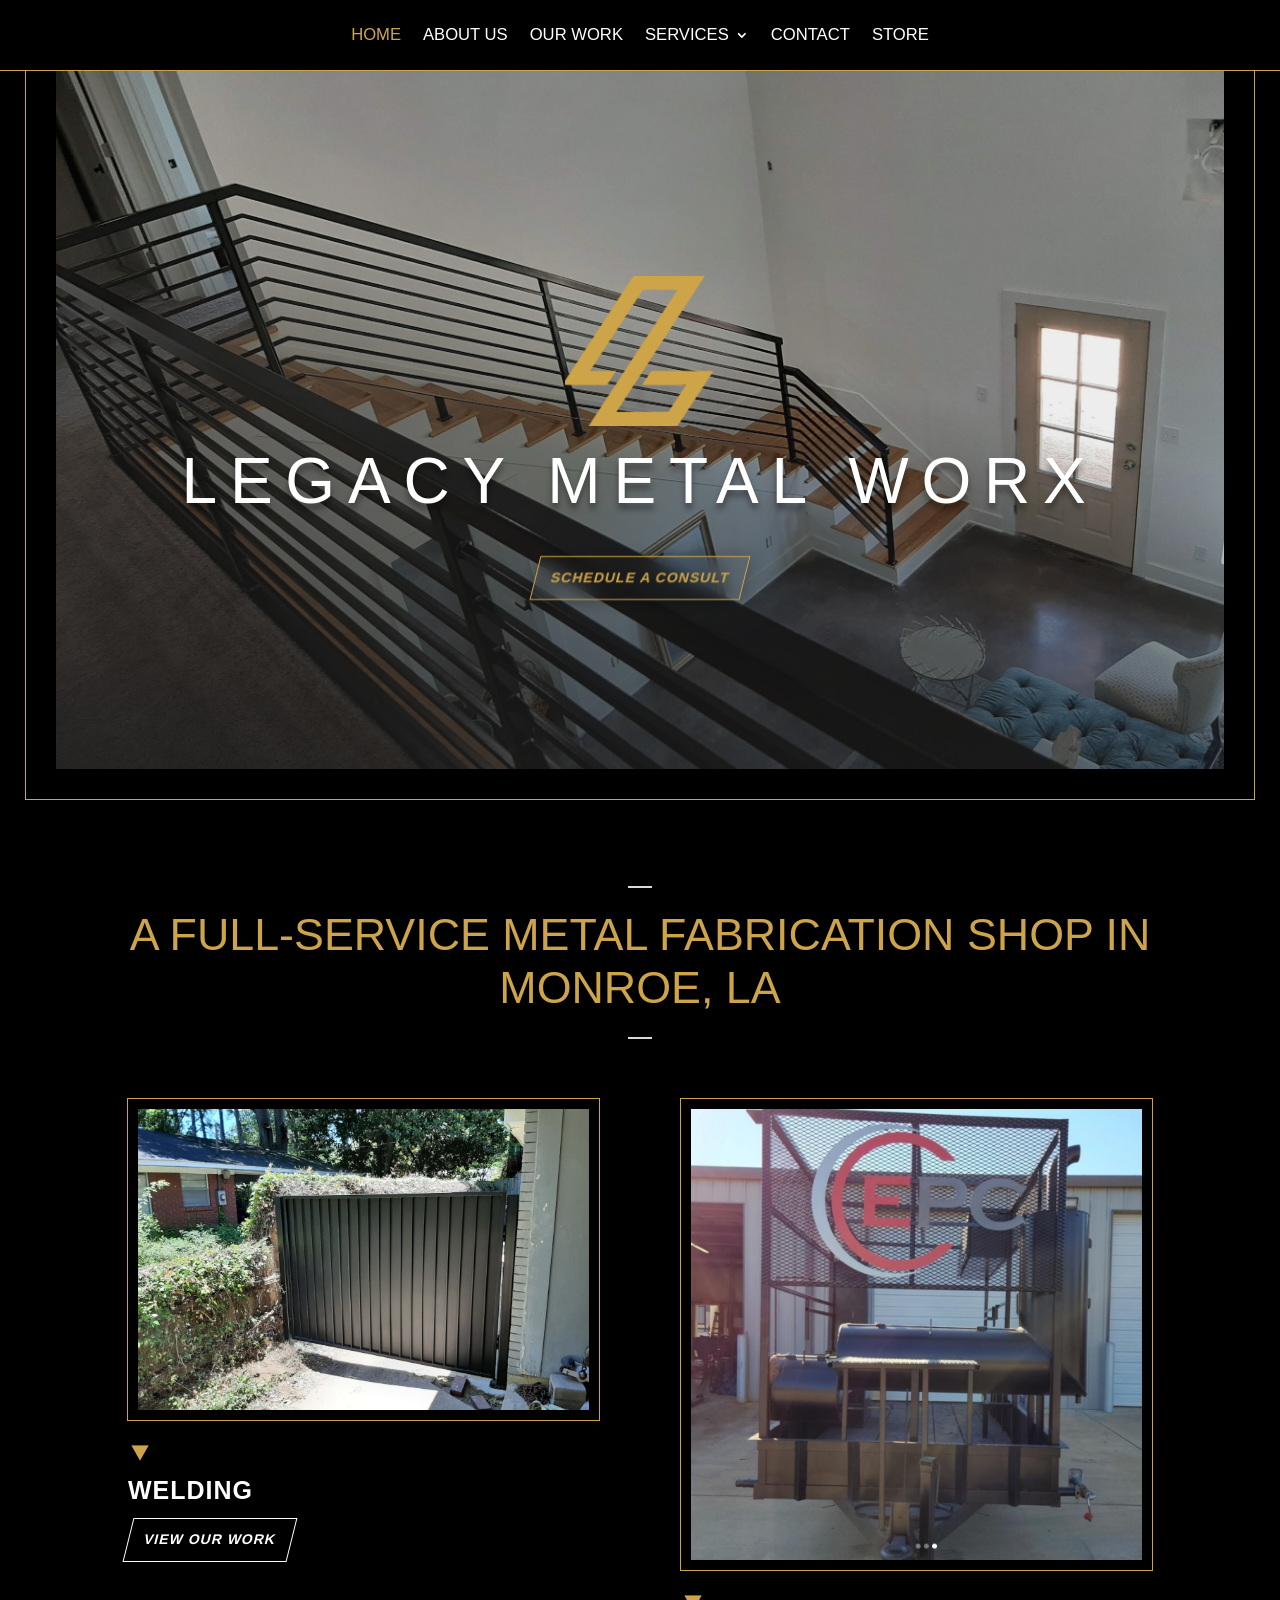
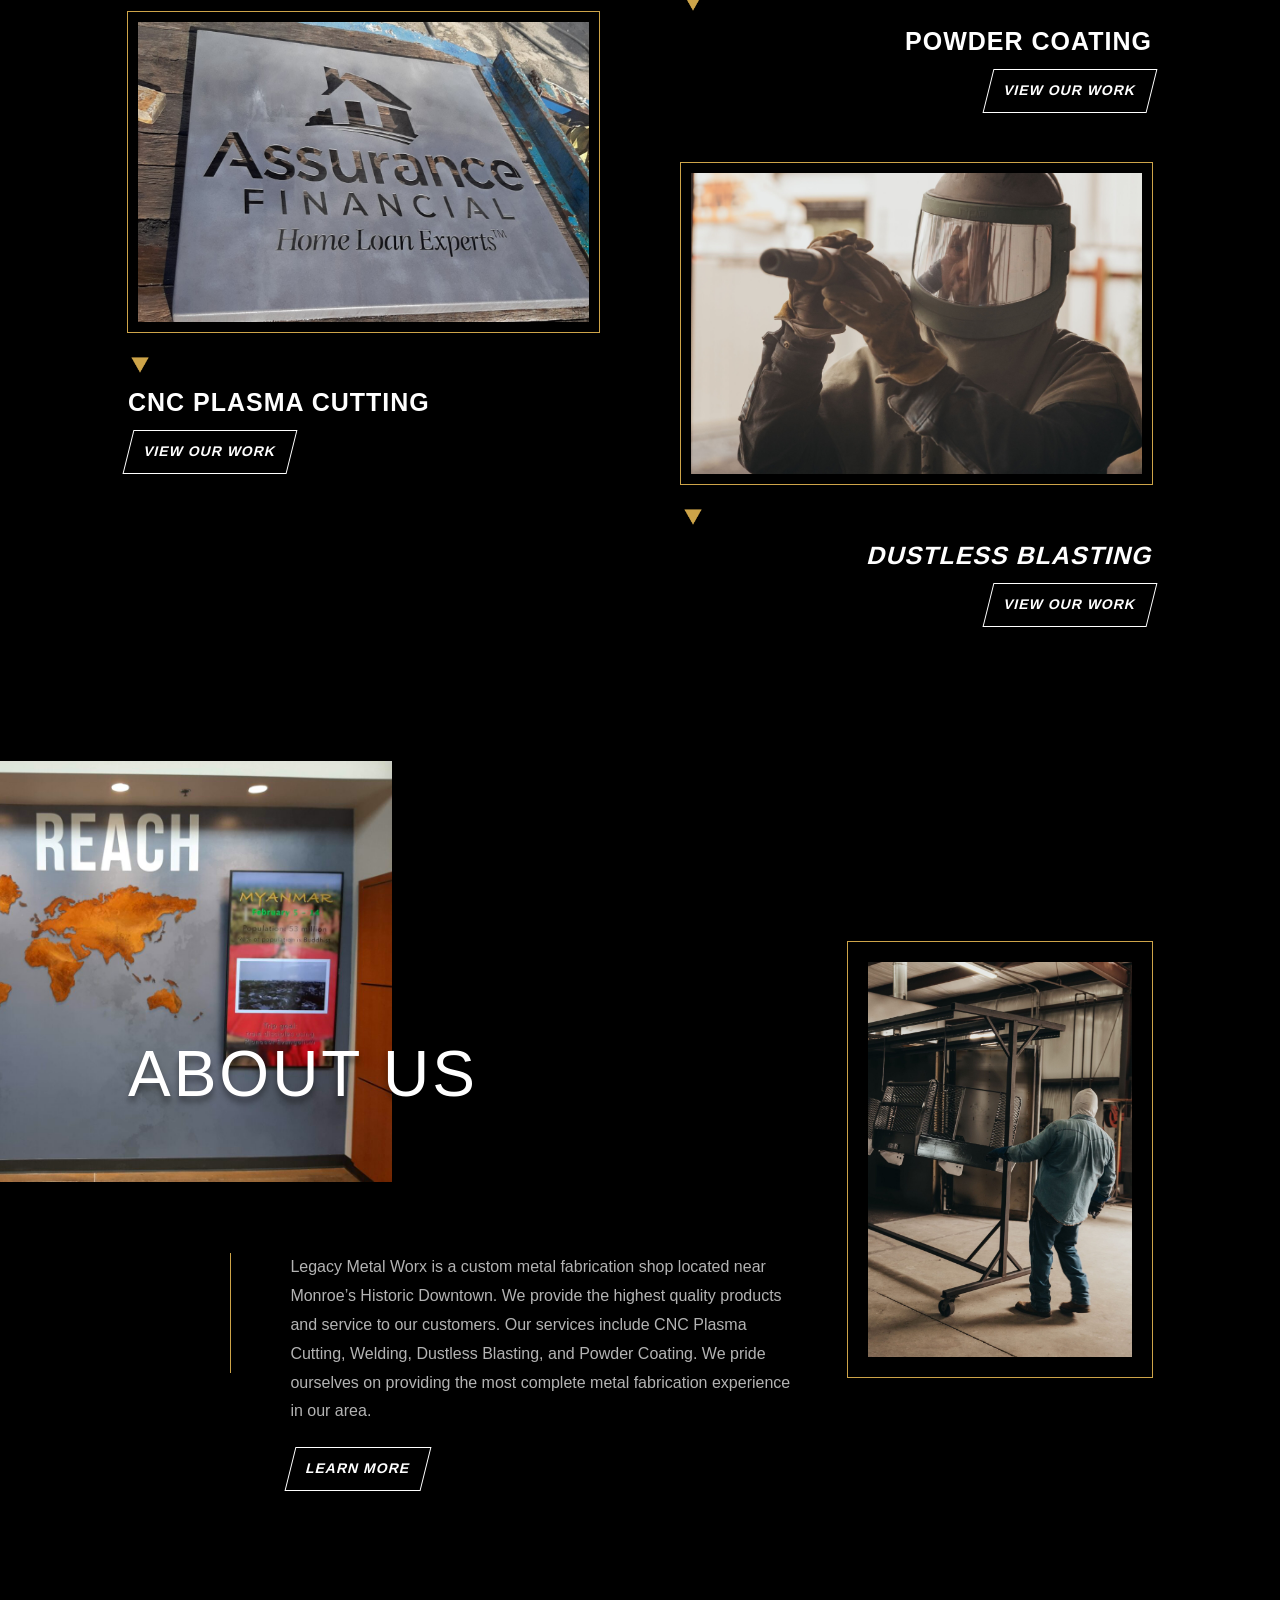
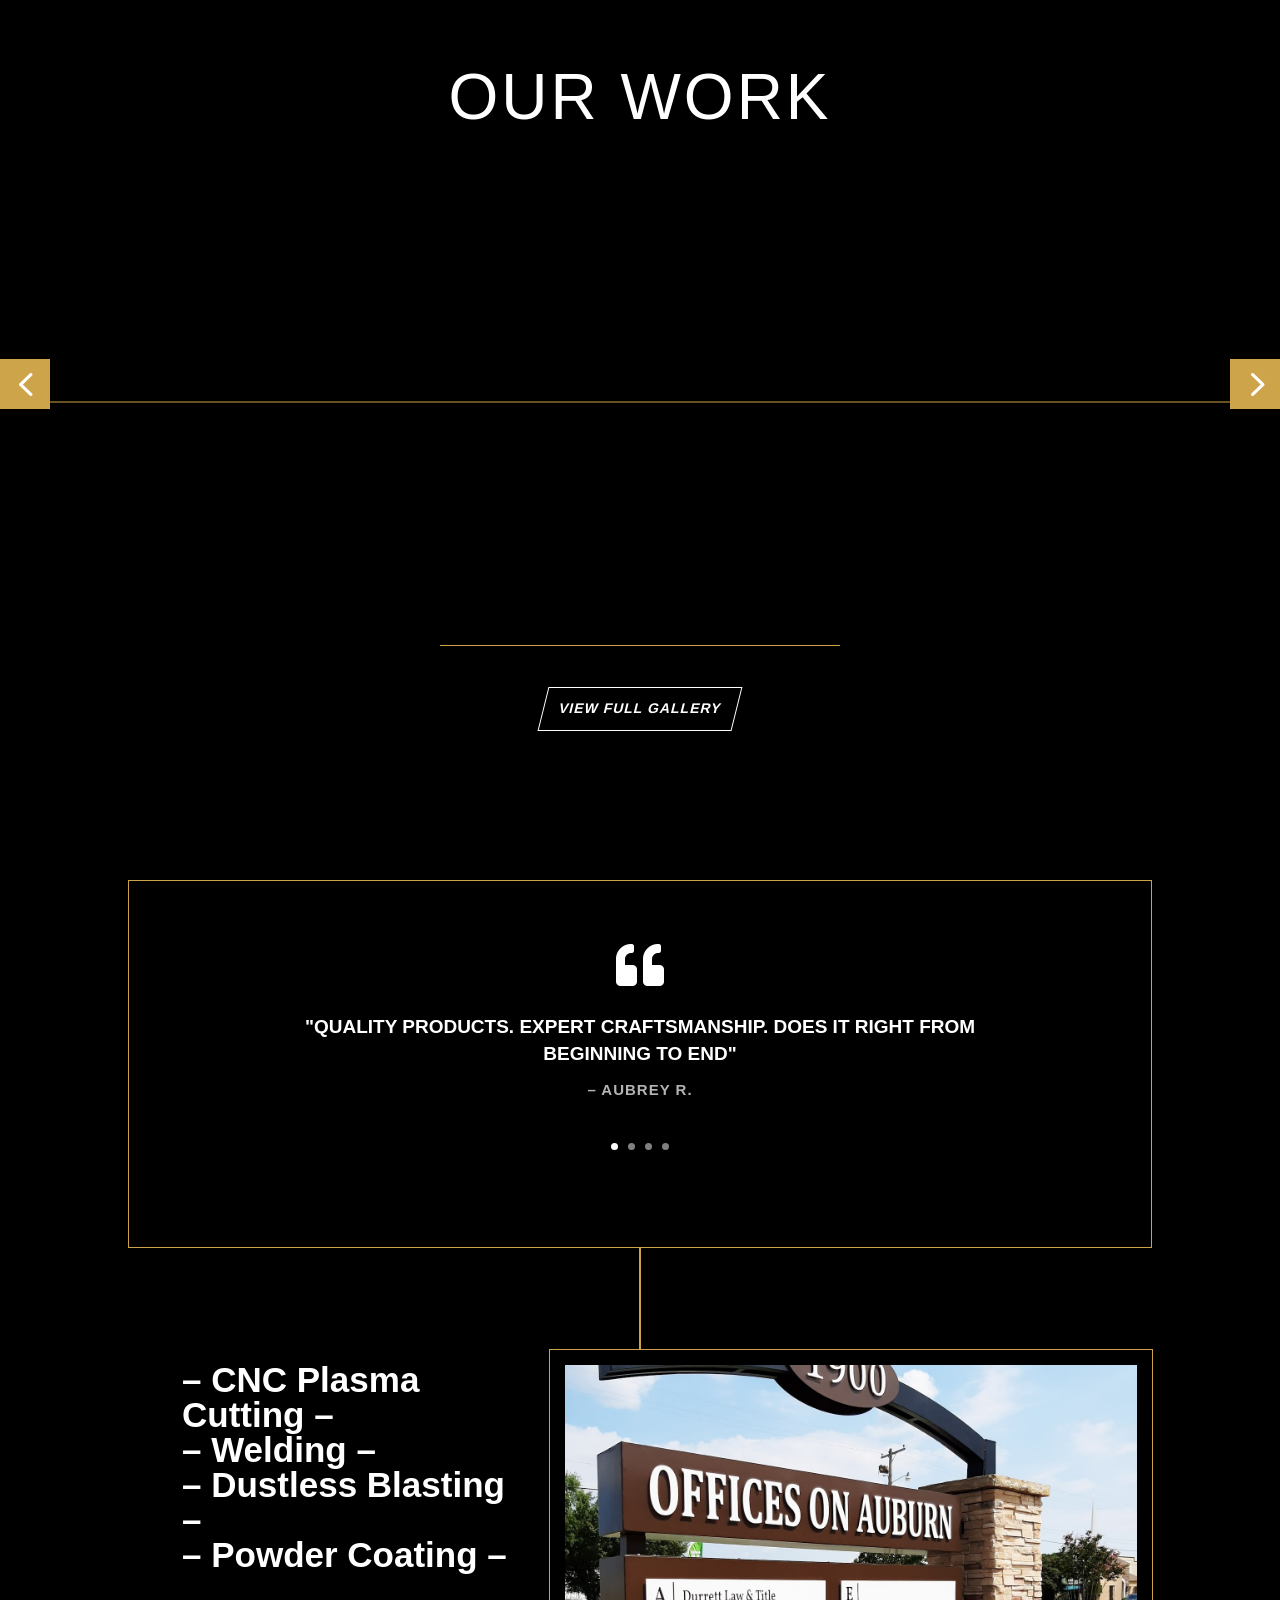
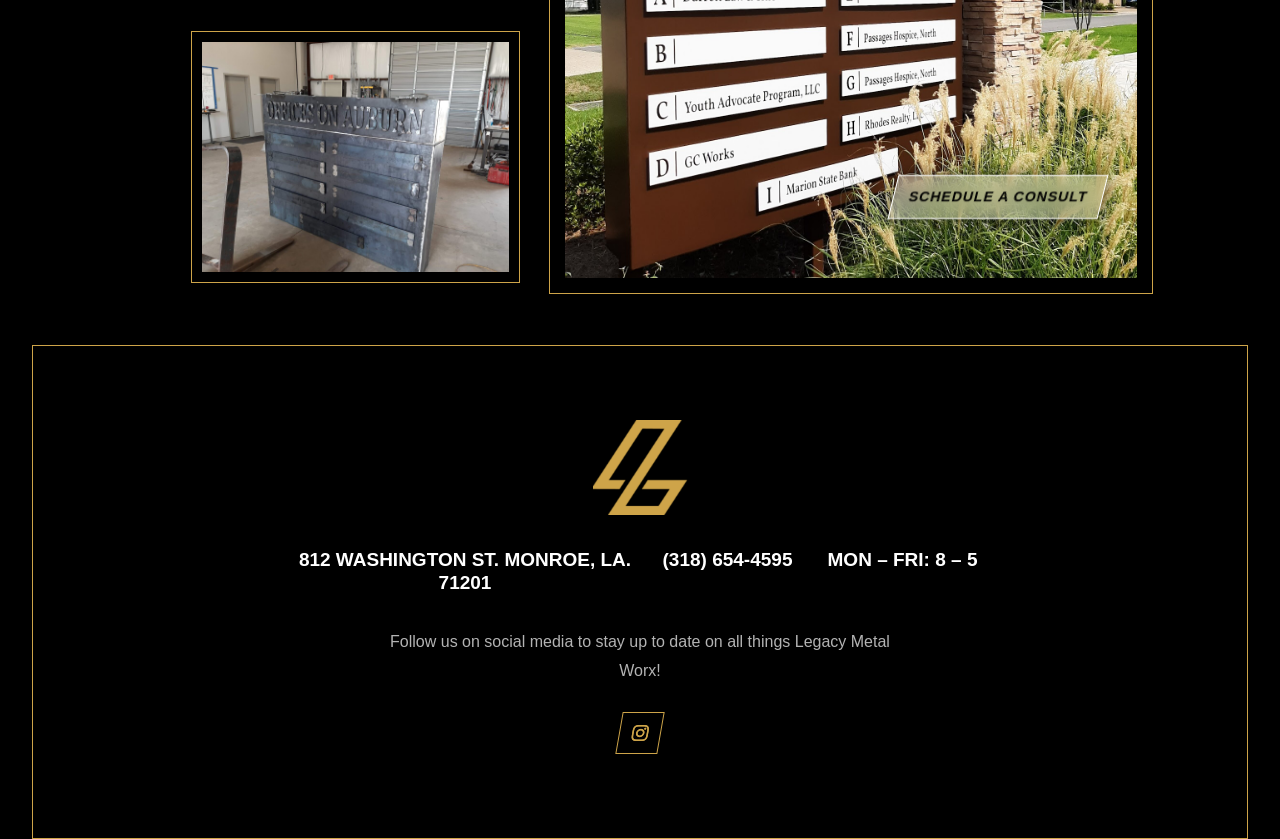
==== index.html @ d4b80b31 "Static mirror via httrack" ====
<!DOCTYPE html>
<html lang="en-US">

<!-- Mirrored from legacymetalworx.com/ by HTTrack Website Copier/3.x [XR&CO'2014], Tue, 07 Jul 2026 22:45:02 GMT -->
<!-- Added by HTTrack --><meta http-equiv="content-type" content="text/html;charset=UTF-8" /><!-- /Added by HTTrack -->
<head>
	<meta charset="UTF-8" />
<meta http-equiv="X-UA-Compatible" content="IE=edge">
	<link rel="pingback" href="xmlrpc.html" />

	<script type="text/javascript">
		document.documentElement.className = 'js';
	</script>
	
	<title>Legacy Metal Worx |</title>
<link rel="preconnect" href="https://fonts.gstatic.com/" crossorigin /><style id="et-divi-open-sans-inline-css">/* Original: https://fonts.googleapis.com/css?family=Open+Sans:300italic,400italic,600italic,700italic,800italic,400,300,600,700,800&#038;subset=latin,latin-ext&#038;display=swap *//* User Agent: Mozilla/5.0 (Unknown; Linux x86_64) AppleWebKit/538.1 (KHTML, like Gecko) Safari/538.1 Daum/4.1 */@font-face {font-family: 'Open Sans';font-style: italic;font-weight: 300;font-stretch: normal;font-display: swap;src: url(../fonts.gstatic.com/s/opensans/v44/memQYaGs126MiZpBA-UFUIcVXSCEkx2cmqvXlWq8tWZ0Pw86hd0Rk5hkWV4exQ.ttf) format('truetype');}@font-face {font-family: 'Open Sans';font-style: italic;font-weight: 400;font-stretch: normal;font-display: swap;src: url(https://fonts.gstatic.com/s/opensans/v44/memQYaGs126MiZpBA-UFUIcVXSCEkx2cmqvXlWq8tWZ0Pw86hd0Rk8ZkWV4exQ.ttf) format('truetype');}@font-face {font-family: 'Open Sans';font-style: italic;font-weight: 600;font-stretch: normal;font-display: swap;src: url(https://fonts.gstatic.com/s/opensans/v44/memQYaGs126MiZpBA-UFUIcVXSCEkx2cmqvXlWq8tWZ0Pw86hd0RkxhjWV4exQ.ttf) format('truetype');}@font-face {font-family: 'Open Sans';font-style: italic;font-weight: 700;font-stretch: normal;font-display: swap;src: url(https://fonts.gstatic.com/s/opensans/v44/memQYaGs126MiZpBA-UFUIcVXSCEkx2cmqvXlWq8tWZ0Pw86hd0RkyFjWV4exQ.ttf) format('truetype');}@font-face {font-family: 'Open Sans';font-style: italic;font-weight: 800;font-stretch: normal;font-display: swap;src: url(https://fonts.gstatic.com/s/opensans/v44/memQYaGs126MiZpBA-UFUIcVXSCEkx2cmqvXlWq8tWZ0Pw86hd0Rk0ZjWV4exQ.ttf) format('truetype');}@font-face {font-family: 'Open Sans';font-style: normal;font-weight: 300;font-stretch: normal;font-display: swap;src: url(https://fonts.gstatic.com/s/opensans/v44/memSYaGs126MiZpBA-UvWbX2vVnXBbObj2OVZyOOSr4dVJWUgsiH0B4uaVc.ttf) format('truetype');}@font-face {font-family: 'Open Sans';font-style: normal;font-weight: 400;font-stretch: normal;font-display: swap;src: url(https://fonts.gstatic.com/s/opensans/v44/memSYaGs126MiZpBA-UvWbX2vVnXBbObj2OVZyOOSr4dVJWUgsjZ0B4uaVc.ttf) format('truetype');}@font-face {font-family: 'Open Sans';font-style: normal;font-weight: 600;font-stretch: normal;font-display: swap;src: url(https://fonts.gstatic.com/s/opensans/v44/memSYaGs126MiZpBA-UvWbX2vVnXBbObj2OVZyOOSr4dVJWUgsgH1x4uaVc.ttf) format('truetype');}@font-face {font-family: 'Open Sans';font-style: normal;font-weight: 700;font-stretch: normal;font-display: swap;src: url(https://fonts.gstatic.com/s/opensans/v44/memSYaGs126MiZpBA-UvWbX2vVnXBbObj2OVZyOOSr4dVJWUgsg-1x4uaVc.ttf) format('truetype');}@font-face {font-family: 'Open Sans';font-style: normal;font-weight: 800;font-stretch: normal;font-display: swap;src: url(https://fonts.gstatic.com/s/opensans/v44/memSYaGs126MiZpBA-UvWbX2vVnXBbObj2OVZyOOSr4dVJWUgshZ1x4uaVc.ttf) format('truetype');}/* User Agent: Mozilla/5.0 (Windows NT 6.1; WOW64; rv:27.0) Gecko/20100101 Firefox/27.0 */@font-face {font-family: 'Open Sans';font-style: italic;font-weight: 300;font-stretch: normal;font-display: swap;src: url(https://fonts.gstatic.com/s/opensans/v44/memQYaGs126MiZpBA-UFUIcVXSCEkx2cmqvXlWq8tWZ0Pw86hd0Rk5hkWV4exg.woff) format('woff');}@font-face {font-family: 'Open Sans';font-style: italic;font-weight: 400;font-stretch: normal;font-display: swap;src: url(https://fonts.gstatic.com/s/opensans/v44/memQYaGs126MiZpBA-UFUIcVXSCEkx2cmqvXlWq8tWZ0Pw86hd0Rk8ZkWV4exg.woff) format('woff');}@font-face {font-family: 'Open Sans';font-style: italic;font-weight: 600;font-stretch: normal;font-display: swap;src: url(https://fonts.gstatic.com/s/opensans/v44/memQYaGs126MiZpBA-UFUIcVXSCEkx2cmqvXlWq8tWZ0Pw86hd0RkxhjWV4exg.woff) format('woff');}@font-face {font-family: 'Open Sans';font-style: italic;font-weight: 700;font-stretch: normal;font-display: swap;src: url(https://fonts.gstatic.com/s/opensans/v44/memQYaGs126MiZpBA-UFUIcVXSCEkx2cmqvXlWq8tWZ0Pw86hd0RkyFjWV4exg.woff) format('woff');}@font-face {font-family: 'Open Sans';font-style: italic;font-weight: 800;font-stretch: normal;font-display: swap;src: url(https://fonts.gstatic.com/s/opensans/v44/memQYaGs126MiZpBA-UFUIcVXSCEkx2cmqvXlWq8tWZ0Pw86hd0Rk0ZjWV4exg.woff) format('woff');}@font-face {font-family: 'Open Sans';font-style: normal;font-weight: 300;font-stretch: normal;font-display: swap;src: url(https://fonts.gstatic.com/s/opensans/v44/memSYaGs126MiZpBA-UvWbX2vVnXBbObj2OVZyOOSr4dVJWUgsiH0B4uaVQ.woff) format('woff');}@font-face {font-family: 'Open Sans';font-style: normal;font-weight: 400;font-stretch: normal;font-display: swap;src: url(https://fonts.gstatic.com/s/opensans/v44/memSYaGs126MiZpBA-UvWbX2vVnXBbObj2OVZyOOSr4dVJWUgsjZ0B4uaVQ.woff) format('woff');}@font-face {font-family: 'Open Sans';font-style: normal;font-weight: 600;font-stretch: normal;font-display: swap;src: url(https://fonts.gstatic.com/s/opensans/v44/memSYaGs126MiZpBA-UvWbX2vVnXBbObj2OVZyOOSr4dVJWUgsgH1x4uaVQ.woff) format('woff');}@font-face {font-family: 'Open Sans';font-style: normal;font-weight: 700;font-stretch: normal;font-display: swap;src: url(https://fonts.gstatic.com/s/opensans/v44/memSYaGs126MiZpBA-UvWbX2vVnXBbObj2OVZyOOSr4dVJWUgsg-1x4uaVQ.woff) format('woff');}@font-face {font-family: 'Open Sans';font-style: normal;font-weight: 800;font-stretch: normal;font-display: swap;src: url(https://fonts.gstatic.com/s/opensans/v44/memSYaGs126MiZpBA-UvWbX2vVnXBbObj2OVZyOOSr4dVJWUgshZ1x4uaVQ.woff) format('woff');}/* User Agent: Mozilla/5.0 (Windows NT 6.3; rv:39.0) Gecko/20100101 Firefox/39.0 */@font-face {font-family: 'Open Sans';font-style: italic;font-weight: 300;font-stretch: normal;font-display: swap;src: url(https://fonts.gstatic.com/s/opensans/v44/memQYaGs126MiZpBA-UFUIcVXSCEkx2cmqvXlWq8tWZ0Pw86hd0Rk5hkWV4ewA.woff2) format('woff2');}@font-face {font-family: 'Open Sans';font-style: italic;font-weight: 400;font-stretch: normal;font-display: swap;src: url(https://fonts.gstatic.com/s/opensans/v44/memQYaGs126MiZpBA-UFUIcVXSCEkx2cmqvXlWq8tWZ0Pw86hd0Rk8ZkWV4ewA.woff2) format('woff2');}@font-face {font-family: 'Open Sans';font-style: italic;font-weight: 600;font-stretch: normal;font-display: swap;src: url(https://fonts.gstatic.com/s/opensans/v44/memQYaGs126MiZpBA-UFUIcVXSCEkx2cmqvXlWq8tWZ0Pw86hd0RkxhjWV4ewA.woff2) format('woff2');}@font-face {font-family: 'Open Sans';font-style: italic;font-weight: 700;font-stretch: normal;font-display: swap;src: url(https://fonts.gstatic.com/s/opensans/v44/memQYaGs126MiZpBA-UFUIcVXSCEkx2cmqvXlWq8tWZ0Pw86hd0RkyFjWV4ewA.woff2) format('woff2');}@font-face {font-family: 'Open Sans';font-style: italic;font-weight: 800;font-stretch: normal;font-display: swap;src: url(https://fonts.gstatic.com/s/opensans/v44/memQYaGs126MiZpBA-UFUIcVXSCEkx2cmqvXlWq8tWZ0Pw86hd0Rk0ZjWV4ewA.woff2) format('woff2');}@font-face {font-family: 'Open Sans';font-style: normal;font-weight: 300;font-stretch: normal;font-display: swap;src: url(https://fonts.gstatic.com/s/opensans/v44/memSYaGs126MiZpBA-UvWbX2vVnXBbObj2OVZyOOSr4dVJWUgsiH0B4uaVI.woff2) format('woff2');}@font-face {font-family: 'Open Sans';font-style: normal;font-weight: 400;font-stretch: normal;font-display: swap;src: url(https://fonts.gstatic.com/s/opensans/v44/memSYaGs126MiZpBA-UvWbX2vVnXBbObj2OVZyOOSr4dVJWUgsjZ0B4uaVI.woff2) format('woff2');}@font-face {font-family: 'Open Sans';font-style: normal;font-weight: 600;font-stretch: normal;font-display: swap;src: url(https://fonts.gstatic.com/s/opensans/v44/memSYaGs126MiZpBA-UvWbX2vVnXBbObj2OVZyOOSr4dVJWUgsgH1x4uaVI.woff2) format('woff2');}@font-face {font-family: 'Open Sans';font-style: normal;font-weight: 700;font-stretch: normal;font-display: swap;src: url(https://fonts.gstatic.com/s/opensans/v44/memSYaGs126MiZpBA-UvWbX2vVnXBbObj2OVZyOOSr4dVJWUgsg-1x4uaVI.woff2) format('woff2');}@font-face {font-family: 'Open Sans';font-style: normal;font-weight: 800;font-stretch: normal;font-display: swap;src: url(https://fonts.gstatic.com/s/opensans/v44/memSYaGs126MiZpBA-UvWbX2vVnXBbObj2OVZyOOSr4dVJWUgshZ1x4uaVI.woff2) format('woff2');}</style><style id="et-builder-googlefonts-cached-inline">/* Original: https://fonts.googleapis.com/css?family=Jost:100,200,300,regular,500,600,700,800,900,100italic,200italic,300italic,italic,500italic,600italic,700italic,800italic,900italic|Cabin:regular,500,600,700,italic,500italic,600italic,700italic|Poppins:100,100italic,200,200italic,300,300italic,regular,italic,500,500italic,600,600italic,700,700italic,800,800italic,900,900italic|Inter:100,200,300,regular,500,600,700,800,900&#038;subset=latin,latin-ext&#038;display=swap *//* User Agent: Mozilla/5.0 (Unknown; Linux x86_64) AppleWebKit/538.1 (KHTML, like Gecko) Safari/538.1 Daum/4.1 */@font-face {font-family: 'Cabin';font-style: italic;font-weight: 400;font-stretch: normal;font-display: swap;src: url(../fonts.gstatic.com/s/cabin/v35/u-4V0qWljRw-Pd815fNqc8T_wAFcX-c37MPiNYlWniJ2hJXHx_KVy0bq.ttf) format('truetype');}@font-face {font-family: 'Cabin';font-style: italic;font-weight: 500;font-stretch: normal;font-display: swap;src: url(https://fonts.gstatic.com/s/cabin/v35/u-4V0qWljRw-Pd815fNqc8T_wAFcX-c37MPiNYlWniJ2hJXH9fKVy0bq.ttf) format('truetype');}@font-face {font-family: 'Cabin';font-style: italic;font-weight: 600;font-stretch: normal;font-display: swap;src: url(https://fonts.gstatic.com/s/cabin/v35/u-4V0qWljRw-Pd815fNqc8T_wAFcX-c37MPiNYlWniJ2hJXHGfWVy0bq.ttf) format('truetype');}@font-face {font-family: 'Cabin';font-style: italic;font-weight: 700;font-stretch: normal;font-display: swap;src: url(https://fonts.gstatic.com/s/cabin/v35/u-4V0qWljRw-Pd815fNqc8T_wAFcX-c37MPiNYlWniJ2hJXHIPWVy0bq.ttf) format('truetype');}@font-face {font-family: 'Cabin';font-style: normal;font-weight: 400;font-stretch: normal;font-display: swap;src: url(https://fonts.gstatic.com/s/cabin/v35/u-4X0qWljRw-PfU81xCKCpdpbgZJl6XFpfEd7eA9BIxxkV2EH7ilwg.ttf) format('truetype');}@font-face {font-family: 'Cabin';font-style: normal;font-weight: 500;font-stretch: normal;font-display: swap;src: url(https://fonts.gstatic.com/s/cabin/v35/u-4X0qWljRw-PfU81xCKCpdpbgZJl6XFpfEd7eA9BIxxkW-EH7ilwg.ttf) format('truetype');}@font-face {font-family: 'Cabin';font-style: normal;font-weight: 600;font-stretch: normal;font-display: swap;src: url(https://fonts.gstatic.com/s/cabin/v35/u-4X0qWljRw-PfU81xCKCpdpbgZJl6XFpfEd7eA9BIxxkYODH7ilwg.ttf) format('truetype');}@font-face {font-family: 'Cabin';font-style: normal;font-weight: 700;font-stretch: normal;font-display: swap;src: url(https://fonts.gstatic.com/s/cabin/v35/u-4X0qWljRw-PfU81xCKCpdpbgZJl6XFpfEd7eA9BIxxkbqDH7ilwg.ttf) format('truetype');}@font-face {font-family: 'Inter';font-style: normal;font-weight: 100;font-display: swap;src: url(https://fonts.gstatic.com/s/inter/v20/UcCO3FwrK3iLTeHuS_nVMrMxCp50SjIw2boKoduKmMEVuLyeAZFhjQ.ttf) format('truetype');}@font-face {font-family: 'Inter';font-style: normal;font-weight: 200;font-display: swap;src: url(https://fonts.gstatic.com/s/inter/v20/UcCO3FwrK3iLTeHuS_nVMrMxCp50SjIw2boKoduKmMEVuDyfAZFhjQ.ttf) format('truetype');}@font-face {font-family: 'Inter';font-style: normal;font-weight: 300;font-display: swap;src: url(https://fonts.gstatic.com/s/inter/v20/UcCO3FwrK3iLTeHuS_nVMrMxCp50SjIw2boKoduKmMEVuOKfAZFhjQ.ttf) format('truetype');}@font-face {font-family: 'Inter';font-style: normal;font-weight: 400;font-display: swap;src: url(https://fonts.gstatic.com/s/inter/v20/UcCO3FwrK3iLTeHuS_nVMrMxCp50SjIw2boKoduKmMEVuLyfAZFhjQ.ttf) format('truetype');}@font-face {font-family: 'Inter';font-style: normal;font-weight: 500;font-display: swap;src: url(https://fonts.gstatic.com/s/inter/v20/UcCO3FwrK3iLTeHuS_nVMrMxCp50SjIw2boKoduKmMEVuI6fAZFhjQ.ttf) format('truetype');}@font-face {font-family: 'Inter';font-style: normal;font-weight: 600;font-display: swap;src: url(https://fonts.gstatic.com/s/inter/v20/UcCO3FwrK3iLTeHuS_nVMrMxCp50SjIw2boKoduKmMEVuGKYAZFhjQ.ttf) format('truetype');}@font-face {font-family: 'Inter';font-style: normal;font-weight: 700;font-display: swap;src: url(https://fonts.gstatic.com/s/inter/v20/UcCO3FwrK3iLTeHuS_nVMrMxCp50SjIw2boKoduKmMEVuFuYAZFhjQ.ttf) format('truetype');}@font-face {font-family: 'Inter';font-style: normal;font-weight: 800;font-display: swap;src: url(https://fonts.gstatic.com/s/inter/v20/UcCO3FwrK3iLTeHuS_nVMrMxCp50SjIw2boKoduKmMEVuDyYAZFhjQ.ttf) format('truetype');}@font-face {font-family: 'Inter';font-style: normal;font-weight: 900;font-display: swap;src: url(https://fonts.gstatic.com/s/inter/v20/UcCO3FwrK3iLTeHuS_nVMrMxCp50SjIw2boKoduKmMEVuBWYAZFhjQ.ttf) format('truetype');}@font-face {font-family: 'Jost';font-style: italic;font-weight: 100;font-display: swap;src: url(https://fonts.gstatic.com/s/jost/v20/92zJtBhPNqw73oHH7BbQp4-B6XlrZu0EBIQkmw.ttf) format('truetype');}@font-face {font-family: 'Jost';font-style: italic;font-weight: 200;font-display: swap;src: url(https://fonts.gstatic.com/s/jost/v20/92zJtBhPNqw73oHH7BbQp4-B6XlrZm0FBIQkmw.ttf) format('truetype');}@font-face {font-family: 'Jost';font-style: italic;font-weight: 300;font-display: swap;src: url(https://fonts.gstatic.com/s/jost/v20/92zJtBhPNqw73oHH7BbQp4-B6XlrZrMFBIQkmw.ttf) format('truetype');}@font-face {font-family: 'Jost';font-style: italic;font-weight: 400;font-display: swap;src: url(https://fonts.gstatic.com/s/jost/v20/92zJtBhPNqw73oHH7BbQp4-B6XlrZu0FBIQkmw.ttf) format('truetype');}@font-face {font-family: 'Jost';font-style: italic;font-weight: 500;font-display: swap;src: url(https://fonts.gstatic.com/s/jost/v20/92zJtBhPNqw73oHH7BbQp4-B6XlrZt8FBIQkmw.ttf) format('truetype');}@font-face {font-family: 'Jost';font-style: italic;font-weight: 600;font-display: swap;src: url(https://fonts.gstatic.com/s/jost/v20/92zJtBhPNqw73oHH7BbQp4-B6XlrZjMCBIQkmw.ttf) format('truetype');}@font-face {font-family: 'Jost';font-style: italic;font-weight: 700;font-display: swap;src: url(https://fonts.gstatic.com/s/jost/v20/92zJtBhPNqw73oHH7BbQp4-B6XlrZgoCBIQkmw.ttf) format('truetype');}@font-face {font-family: 'Jost';font-style: italic;font-weight: 800;font-display: swap;src: url(https://fonts.gstatic.com/s/jost/v20/92zJtBhPNqw73oHH7BbQp4-B6XlrZm0CBIQkmw.ttf) format('truetype');}@font-face {font-family: 'Jost';font-style: italic;font-weight: 900;font-display: swap;src: url(https://fonts.gstatic.com/s/jost/v20/92zJtBhPNqw73oHH7BbQp4-B6XlrZkQCBIQkmw.ttf) format('truetype');}@font-face {font-family: 'Jost';font-style: normal;font-weight: 100;font-display: swap;src: url(https://fonts.gstatic.com/s/jost/v20/92zPtBhPNqw79Ij1E865zBUv7myjJDVPNI0.ttf) format('truetype');}@font-face {font-family: 'Jost';font-style: normal;font-weight: 200;font-display: swap;src: url(https://fonts.gstatic.com/s/jost/v20/92zPtBhPNqw79Ij1E865zBUv7mwjJTVPNI0.ttf) format('truetype');}@font-face {font-family: 'Jost';font-style: normal;font-weight: 300;font-display: swap;src: url(https://fonts.gstatic.com/s/jost/v20/92zPtBhPNqw79Ij1E865zBUv7mz9JTVPNI0.ttf) format('truetype');}@font-face {font-family: 'Jost';font-style: normal;font-weight: 400;font-display: swap;src: url(https://fonts.gstatic.com/s/jost/v20/92zPtBhPNqw79Ij1E865zBUv7myjJTVPNI0.ttf) format('truetype');}@font-face {font-family: 'Jost';font-style: normal;font-weight: 500;font-display: swap;src: url(https://fonts.gstatic.com/s/jost/v20/92zPtBhPNqw79Ij1E865zBUv7myRJTVPNI0.ttf) format('truetype');}@font-face {font-family: 'Jost';font-style: normal;font-weight: 600;font-display: swap;src: url(https://fonts.gstatic.com/s/jost/v20/92zPtBhPNqw79Ij1E865zBUv7mx9IjVPNI0.ttf) format('truetype');}@font-face {font-family: 'Jost';font-style: normal;font-weight: 700;font-display: swap;src: url(https://fonts.gstatic.com/s/jost/v20/92zPtBhPNqw79Ij1E865zBUv7mxEIjVPNI0.ttf) format('truetype');}@font-face {font-family: 'Jost';font-style: normal;font-weight: 800;font-display: swap;src: url(https://fonts.gstatic.com/s/jost/v20/92zPtBhPNqw79Ij1E865zBUv7mwjIjVPNI0.ttf) format('truetype');}@font-face {font-family: 'Jost';font-style: normal;font-weight: 900;font-display: swap;src: url(https://fonts.gstatic.com/s/jost/v20/92zPtBhPNqw79Ij1E865zBUv7mwKIjVPNI0.ttf) format('truetype');}@font-face {font-family: 'Poppins';font-style: italic;font-weight: 100;font-display: swap;src: url(https://fonts.gstatic.com/s/poppins/v24/pxiAyp8kv8JHgFVrJJLmE0tMMPc.ttf) format('truetype');}@font-face {font-family: 'Poppins';font-style: italic;font-weight: 200;font-display: swap;src: url(https://fonts.gstatic.com/s/poppins/v24/pxiDyp8kv8JHgFVrJJLmv1pVGdeL.ttf) format('truetype');}@font-face {font-family: 'Poppins';font-style: italic;font-weight: 300;font-display: swap;src: url(https://fonts.gstatic.com/s/poppins/v24/pxiDyp8kv8JHgFVrJJLm21lVGdeL.ttf) format('truetype');}@font-face {font-family: 'Poppins';font-style: italic;font-weight: 400;font-display: swap;src: url(https://fonts.gstatic.com/s/poppins/v24/pxiGyp8kv8JHgFVrJJLufntF.ttf) format('truetype');}@font-face {font-family: 'Poppins';font-style: italic;font-weight: 500;font-display: swap;src: url(https://fonts.gstatic.com/s/poppins/v24/pxiDyp8kv8JHgFVrJJLmg1hVGdeL.ttf) format('truetype');}@font-face {font-family: 'Poppins';font-style: italic;font-weight: 600;font-display: swap;src: url(https://fonts.gstatic.com/s/poppins/v24/pxiDyp8kv8JHgFVrJJLmr19VGdeL.ttf) format('truetype');}@font-face {font-family: 'Poppins';font-style: italic;font-weight: 700;font-display: swap;src: url(https://fonts.gstatic.com/s/poppins/v24/pxiDyp8kv8JHgFVrJJLmy15VGdeL.ttf) format('truetype');}@font-face {font-family: 'Poppins';font-style: italic;font-weight: 800;font-display: swap;src: url(https://fonts.gstatic.com/s/poppins/v24/pxiDyp8kv8JHgFVrJJLm111VGdeL.ttf) format('truetype');}@font-face {font-family: 'Poppins';font-style: italic;font-weight: 900;font-display: swap;src: url(https://fonts.gstatic.com/s/poppins/v24/pxiDyp8kv8JHgFVrJJLm81xVGdeL.ttf) format('truetype');}@font-face {font-family: 'Poppins';font-style: normal;font-weight: 100;font-display: swap;src: url(https://fonts.gstatic.com/s/poppins/v24/pxiGyp8kv8JHgFVrLPTufntF.ttf) format('truetype');}@font-face {font-family: 'Poppins';font-style: normal;font-weight: 200;font-display: swap;src: url(https://fonts.gstatic.com/s/poppins/v24/pxiByp8kv8JHgFVrLFj_Z1JlEA.ttf) format('truetype');}@font-face {font-family: 'Poppins';font-style: normal;font-weight: 300;font-display: swap;src: url(https://fonts.gstatic.com/s/poppins/v24/pxiByp8kv8JHgFVrLDz8Z1JlEA.ttf) format('truetype');}@font-face {font-family: 'Poppins';font-style: normal;font-weight: 400;font-display: swap;src: url(https://fonts.gstatic.com/s/poppins/v24/pxiEyp8kv8JHgFVrJJnedw.ttf) format('truetype');}@font-face {font-family: 'Poppins';font-style: normal;font-weight: 500;font-display: swap;src: url(https://fonts.gstatic.com/s/poppins/v24/pxiByp8kv8JHgFVrLGT9Z1JlEA.ttf) format('truetype');}@font-face {font-family: 'Poppins';font-style: normal;font-weight: 600;font-display: swap;src: url(https://fonts.gstatic.com/s/poppins/v24/pxiByp8kv8JHgFVrLEj6Z1JlEA.ttf) format('truetype');}@font-face {font-family: 'Poppins';font-style: normal;font-weight: 700;font-display: swap;src: url(https://fonts.gstatic.com/s/poppins/v24/pxiByp8kv8JHgFVrLCz7Z1JlEA.ttf) format('truetype');}@font-face {font-family: 'Poppins';font-style: normal;font-weight: 800;font-display: swap;src: url(https://fonts.gstatic.com/s/poppins/v24/pxiByp8kv8JHgFVrLDD4Z1JlEA.ttf) format('truetype');}@font-face {font-family: 'Poppins';font-style: normal;font-weight: 900;font-display: swap;src: url(https://fonts.gstatic.com/s/poppins/v24/pxiByp8kv8JHgFVrLBT5Z1JlEA.ttf) format('truetype');}/* User Agent: Mozilla/5.0 (Windows NT 6.1; WOW64; rv:27.0) Gecko/20100101 Firefox/27.0 */@font-face {font-family: 'Cabin';font-style: italic;font-weight: 400;font-stretch: normal;font-display: swap;src: url(https://fonts.gstatic.com/s/cabin/v35/u-4V0qWljRw-Pd815fNqc8T_wAFcX-c37MPiNYlWniJ2hJXHx_KVy0bp.woff) format('woff');}@font-face {font-family: 'Cabin';font-style: italic;font-weight: 500;font-stretch: normal;font-display: swap;src: url(https://fonts.gstatic.com/s/cabin/v35/u-4V0qWljRw-Pd815fNqc8T_wAFcX-c37MPiNYlWniJ2hJXH9fKVy0bp.woff) format('woff');}@font-face {font-family: 'Cabin';font-style: italic;font-weight: 600;font-stretch: normal;font-display: swap;src: url(https://fonts.gstatic.com/s/cabin/v35/u-4V0qWljRw-Pd815fNqc8T_wAFcX-c37MPiNYlWniJ2hJXHGfWVy0bp.woff) format('woff');}@font-face {font-family: 'Cabin';font-style: italic;font-weight: 700;font-stretch: normal;font-display: swap;src: url(https://fonts.gstatic.com/s/cabin/v35/u-4V0qWljRw-Pd815fNqc8T_wAFcX-c37MPiNYlWniJ2hJXHIPWVy0bp.woff) format('woff');}@font-face {font-family: 'Cabin';font-style: normal;font-weight: 400;font-stretch: normal;font-display: swap;src: url(https://fonts.gstatic.com/s/cabin/v35/u-4X0qWljRw-PfU81xCKCpdpbgZJl6XFpfEd7eA9BIxxkV2EH7ilwQ.woff) format('woff');}@font-face {font-family: 'Cabin';font-style: normal;font-weight: 500;font-stretch: normal;font-display: swap;src: url(https://fonts.gstatic.com/s/cabin/v35/u-4X0qWljRw-PfU81xCKCpdpbgZJl6XFpfEd7eA9BIxxkW-EH7ilwQ.woff) format('woff');}@font-face {font-family: 'Cabin';font-style: normal;font-weight: 600;font-stretch: normal;font-display: swap;src: url(https://fonts.gstatic.com/s/cabin/v35/u-4X0qWljRw-PfU81xCKCpdpbgZJl6XFpfEd7eA9BIxxkYODH7ilwQ.woff) format('woff');}@font-face {font-family: 'Cabin';font-style: normal;font-weight: 700;font-stretch: normal;font-display: swap;src: url(https://fonts.gstatic.com/s/cabin/v35/u-4X0qWljRw-PfU81xCKCpdpbgZJl6XFpfEd7eA9BIxxkbqDH7ilwQ.woff) format('woff');}@font-face {font-family: 'Inter';font-style: normal;font-weight: 100;font-display: swap;src: url(https://fonts.gstatic.com/s/inter/v20/UcCO3FwrK3iLTeHuS_nVMrMxCp50SjIw2boKoduKmMEVuLyeAZFhjg.woff) format('woff');}@font-face {font-family: 'Inter';font-style: normal;font-weight: 200;font-display: swap;src: url(https://fonts.gstatic.com/s/inter/v20/UcCO3FwrK3iLTeHuS_nVMrMxCp50SjIw2boKoduKmMEVuDyfAZFhjg.woff) format('woff');}@font-face {font-family: 'Inter';font-style: normal;font-weight: 300;font-display: swap;src: url(https://fonts.gstatic.com/s/inter/v20/UcCO3FwrK3iLTeHuS_nVMrMxCp50SjIw2boKoduKmMEVuOKfAZFhjg.woff) format('woff');}@font-face {font-family: 'Inter';font-style: normal;font-weight: 400;font-display: swap;src: url(https://fonts.gstatic.com/s/inter/v20/UcCO3FwrK3iLTeHuS_nVMrMxCp50SjIw2boKoduKmMEVuLyfAZFhjg.woff) format('woff');}@font-face {font-family: 'Inter';font-style: normal;font-weight: 500;font-display: swap;src: url(https://fonts.gstatic.com/s/inter/v20/UcCO3FwrK3iLTeHuS_nVMrMxCp50SjIw2boKoduKmMEVuI6fAZFhjg.woff) format('woff');}@font-face {font-family: 'Inter';font-style: normal;font-weight: 600;font-display: swap;src: url(https://fonts.gstatic.com/s/inter/v20/UcCO3FwrK3iLTeHuS_nVMrMxCp50SjIw2boKoduKmMEVuGKYAZFhjg.woff) format('woff');}@font-face {font-family: 'Inter';font-style: normal;font-weight: 700;font-display: swap;src: url(https://fonts.gstatic.com/s/inter/v20/UcCO3FwrK3iLTeHuS_nVMrMxCp50SjIw2boKoduKmMEVuFuYAZFhjg.woff) format('woff');}@font-face {font-family: 'Inter';font-style: normal;font-weight: 800;font-display: swap;src: url(https://fonts.gstatic.com/s/inter/v20/UcCO3FwrK3iLTeHuS_nVMrMxCp50SjIw2boKoduKmMEVuDyYAZFhjg.woff) format('woff');}@font-face {font-family: 'Inter';font-style: normal;font-weight: 900;font-display: swap;src: url(https://fonts.gstatic.com/s/inter/v20/UcCO3FwrK3iLTeHuS_nVMrMxCp50SjIw2boKoduKmMEVuBWYAZFhjg.woff) format('woff');}@font-face {font-family: 'Jost';font-style: italic;font-weight: 100;font-display: swap;src: url(https://fonts.gstatic.com/s/jost/v20/92zJtBhPNqw73oHH7BbQp4-B6XlrZu0EBIQkmA.woff) format('woff');}@font-face {font-family: 'Jost';font-style: italic;font-weight: 200;font-display: swap;src: url(https://fonts.gstatic.com/s/jost/v20/92zJtBhPNqw73oHH7BbQp4-B6XlrZm0FBIQkmA.woff) format('woff');}@font-face {font-family: 'Jost';font-style: italic;font-weight: 300;font-display: swap;src: url(https://fonts.gstatic.com/s/jost/v20/92zJtBhPNqw73oHH7BbQp4-B6XlrZrMFBIQkmA.woff) format('woff');}@font-face {font-family: 'Jost';font-style: italic;font-weight: 400;font-display: swap;src: url(https://fonts.gstatic.com/s/jost/v20/92zJtBhPNqw73oHH7BbQp4-B6XlrZu0FBIQkmA.woff) format('woff');}@font-face {font-family: 'Jost';font-style: italic;font-weight: 500;font-display: swap;src: url(https://fonts.gstatic.com/s/jost/v20/92zJtBhPNqw73oHH7BbQp4-B6XlrZt8FBIQkmA.woff) format('woff');}@font-face {font-family: 'Jost';font-style: italic;font-weight: 600;font-display: swap;src: url(https://fonts.gstatic.com/s/jost/v20/92zJtBhPNqw73oHH7BbQp4-B6XlrZjMCBIQkmA.woff) format('woff');}@font-face {font-family: 'Jost';font-style: italic;font-weight: 700;font-display: swap;src: url(https://fonts.gstatic.com/s/jost/v20/92zJtBhPNqw73oHH7BbQp4-B6XlrZgoCBIQkmA.woff) format('woff');}@font-face {font-family: 'Jost';font-style: italic;font-weight: 800;font-display: swap;src: url(https://fonts.gstatic.com/s/jost/v20/92zJtBhPNqw73oHH7BbQp4-B6XlrZm0CBIQkmA.woff) format('woff');}@font-face {font-family: 'Jost';font-style: italic;font-weight: 900;font-display: swap;src: url(https://fonts.gstatic.com/s/jost/v20/92zJtBhPNqw73oHH7BbQp4-B6XlrZkQCBIQkmA.woff) format('woff');}@font-face {font-family: 'Jost';font-style: normal;font-weight: 100;font-display: swap;src: url(https://fonts.gstatic.com/s/jost/v20/92zPtBhPNqw79Ij1E865zBUv7myjJDVPNI4.woff) format('woff');}@font-face {font-family: 'Jost';font-style: normal;font-weight: 200;font-display: swap;src: url(https://fonts.gstatic.com/s/jost/v20/92zPtBhPNqw79Ij1E865zBUv7mwjJTVPNI4.woff) format('woff');}@font-face {font-family: 'Jost';font-style: normal;font-weight: 300;font-display: swap;src: url(https://fonts.gstatic.com/s/jost/v20/92zPtBhPNqw79Ij1E865zBUv7mz9JTVPNI4.woff) format('woff');}@font-face {font-family: 'Jost';font-style: normal;font-weight: 400;font-display: swap;src: url(https://fonts.gstatic.com/s/jost/v20/92zPtBhPNqw79Ij1E865zBUv7myjJTVPNI4.woff) format('woff');}@font-face {font-family: 'Jost';font-style: normal;font-weight: 500;font-display: swap;src: url(https://fonts.gstatic.com/s/jost/v20/92zPtBhPNqw79Ij1E865zBUv7myRJTVPNI4.woff) format('woff');}@font-face {font-family: 'Jost';font-style: normal;font-weight: 600;font-display: swap;src: url(https://fonts.gstatic.com/s/jost/v20/92zPtBhPNqw79Ij1E865zBUv7mx9IjVPNI4.woff) format('woff');}@font-face {font-family: 'Jost';font-style: normal;font-weight: 700;font-display: swap;src: url(https://fonts.gstatic.com/s/jost/v20/92zPtBhPNqw79Ij1E865zBUv7mxEIjVPNI4.woff) format('woff');}@font-face {font-family: 'Jost';font-style: normal;font-weight: 800;font-display: swap;src: url(https://fonts.gstatic.com/s/jost/v20/92zPtBhPNqw79Ij1E865zBUv7mwjIjVPNI4.woff) format('woff');}@font-face {font-family: 'Jost';font-style: normal;font-weight: 900;font-display: swap;src: url(https://fonts.gstatic.com/s/jost/v20/92zPtBhPNqw79Ij1E865zBUv7mwKIjVPNI4.woff) format('woff');}@font-face {font-family: 'Poppins';font-style: italic;font-weight: 100;font-display: swap;src: url(https://fonts.gstatic.com/s/poppins/v24/pxiAyp8kv8JHgFVrJJLmE0tMMPQ.woff) format('woff');}@font-face {font-family: 'Poppins';font-style: italic;font-weight: 200;font-display: swap;src: url(https://fonts.gstatic.com/s/poppins/v24/pxiDyp8kv8JHgFVrJJLmv1pVGdeI.woff) format('woff');}@font-face {font-family: 'Poppins';font-style: italic;font-weight: 300;font-display: swap;src: url(https://fonts.gstatic.com/s/poppins/v24/pxiDyp8kv8JHgFVrJJLm21lVGdeI.woff) format('woff');}@font-face {font-family: 'Poppins';font-style: italic;font-weight: 400;font-display: swap;src: url(https://fonts.gstatic.com/s/poppins/v24/pxiGyp8kv8JHgFVrJJLufntG.woff) format('woff');}@font-face {font-family: 'Poppins';font-style: italic;font-weight: 500;font-display: swap;src: url(https://fonts.gstatic.com/s/poppins/v24/pxiDyp8kv8JHgFVrJJLmg1hVGdeI.woff) format('woff');}@font-face {font-family: 'Poppins';font-style: italic;font-weight: 600;font-display: swap;src: url(https://fonts.gstatic.com/s/poppins/v24/pxiDyp8kv8JHgFVrJJLmr19VGdeI.woff) format('woff');}@font-face {font-family: 'Poppins';font-style: italic;font-weight: 700;font-display: swap;src: url(https://fonts.gstatic.com/s/poppins/v24/pxiDyp8kv8JHgFVrJJLmy15VGdeI.woff) format('woff');}@font-face {font-family: 'Poppins';font-style: italic;font-weight: 800;font-display: swap;src: url(https://fonts.gstatic.com/s/poppins/v24/pxiDyp8kv8JHgFVrJJLm111VGdeI.woff) format('woff');}@font-face {font-family: 'Poppins';font-style: italic;font-weight: 900;font-display: swap;src: url(https://fonts.gstatic.com/s/poppins/v24/pxiDyp8kv8JHgFVrJJLm81xVGdeI.woff) format('woff');}@font-face {font-family: 'Poppins';font-style: normal;font-weight: 100;font-display: swap;src: url(https://fonts.gstatic.com/s/poppins/v24/pxiGyp8kv8JHgFVrLPTufntG.woff) format('woff');}@font-face {font-family: 'Poppins';font-style: normal;font-weight: 200;font-display: swap;src: url(https://fonts.gstatic.com/s/poppins/v24/pxiByp8kv8JHgFVrLFj_Z1JlEw.woff) format('woff');}@font-face {font-family: 'Poppins';font-style: normal;font-weight: 300;font-display: swap;src: url(https://fonts.gstatic.com/s/poppins/v24/pxiByp8kv8JHgFVrLDz8Z1JlEw.woff) format('woff');}@font-face {font-family: 'Poppins';font-style: normal;font-weight: 400;font-display: swap;src: url(https://fonts.gstatic.com/s/poppins/v24/pxiEyp8kv8JHgFVrJJnedA.woff) format('woff');}@font-face {font-family: 'Poppins';font-style: normal;font-weight: 500;font-display: swap;src: url(https://fonts.gstatic.com/s/poppins/v24/pxiByp8kv8JHgFVrLGT9Z1JlEw.woff) format('woff');}@font-face {font-family: 'Poppins';font-style: normal;font-weight: 600;font-display: swap;src: url(https://fonts.gstatic.com/s/poppins/v24/pxiByp8kv8JHgFVrLEj6Z1JlEw.woff) format('woff');}@font-face {font-family: 'Poppins';font-style: normal;font-weight: 700;font-display: swap;src: url(https://fonts.gstatic.com/s/poppins/v24/pxiByp8kv8JHgFVrLCz7Z1JlEw.woff) format('woff');}@font-face {font-family: 'Poppins';font-style: normal;font-weight: 800;font-display: swap;src: url(https://fonts.gstatic.com/s/poppins/v24/pxiByp8kv8JHgFVrLDD4Z1JlEw.woff) format('woff');}@font-face {font-family: 'Poppins';font-style: normal;font-weight: 900;font-display: swap;src: url(https://fonts.gstatic.com/s/poppins/v24/pxiByp8kv8JHgFVrLBT5Z1JlEw.woff) format('woff');}/* User Agent: Mozilla/5.0 (Windows NT 6.3; rv:39.0) Gecko/20100101 Firefox/39.0 */@font-face {font-family: 'Cabin';font-style: italic;font-weight: 400;font-stretch: normal;font-display: swap;src: url(https://fonts.gstatic.com/s/cabin/v35/u-4V0qWljRw-Pd815fNqc8T_wAFcX-c37MPiNYlWniJ2hJXHx_KVy0bv.woff2) format('woff2');}@font-face {font-family: 'Cabin';font-style: italic;font-weight: 500;font-stretch: normal;font-display: swap;src: url(https://fonts.gstatic.com/s/cabin/v35/u-4V0qWljRw-Pd815fNqc8T_wAFcX-c37MPiNYlWniJ2hJXH9fKVy0bv.woff2) format('woff2');}@font-face {font-family: 'Cabin';font-style: italic;font-weight: 600;font-stretch: normal;font-display: swap;src: url(https://fonts.gstatic.com/s/cabin/v35/u-4V0qWljRw-Pd815fNqc8T_wAFcX-c37MPiNYlWniJ2hJXHGfWVy0bv.woff2) format('woff2');}@font-face {font-family: 'Cabin';font-style: italic;font-weight: 700;font-stretch: normal;font-display: swap;src: url(https://fonts.gstatic.com/s/cabin/v35/u-4V0qWljRw-Pd815fNqc8T_wAFcX-c37MPiNYlWniJ2hJXHIPWVy0bv.woff2) format('woff2');}@font-face {font-family: 'Cabin';font-style: normal;font-weight: 400;font-stretch: normal;font-display: swap;src: url(https://fonts.gstatic.com/s/cabin/v35/u-4X0qWljRw-PfU81xCKCpdpbgZJl6XFpfEd7eA9BIxxkV2EH7ilxw.woff2) format('woff2');}@font-face {font-family: 'Cabin';font-style: normal;font-weight: 500;font-stretch: normal;font-display: swap;src: url(https://fonts.gstatic.com/s/cabin/v35/u-4X0qWljRw-PfU81xCKCpdpbgZJl6XFpfEd7eA9BIxxkW-EH7ilxw.woff2) format('woff2');}@font-face {font-family: 'Cabin';font-style: normal;font-weight: 600;font-stretch: normal;font-display: swap;src: url(https://fonts.gstatic.com/s/cabin/v35/u-4X0qWljRw-PfU81xCKCpdpbgZJl6XFpfEd7eA9BIxxkYODH7ilxw.woff2) format('woff2');}@font-face {font-family: 'Cabin';font-style: normal;font-weight: 700;font-stretch: normal;font-display: swap;src: url(https://fonts.gstatic.com/s/cabin/v35/u-4X0qWljRw-PfU81xCKCpdpbgZJl6XFpfEd7eA9BIxxkbqDH7ilxw.woff2) format('woff2');}@font-face {font-family: 'Inter';font-style: normal;font-weight: 100;font-display: swap;src: url(https://fonts.gstatic.com/s/inter/v20/UcCO3FwrK3iLTeHuS_nVMrMxCp50SjIw2boKoduKmMEVuLyeAZFhiA.woff2) format('woff2');}@font-face {font-family: 'Inter';font-style: normal;font-weight: 200;font-display: swap;src: url(https://fonts.gstatic.com/s/inter/v20/UcCO3FwrK3iLTeHuS_nVMrMxCp50SjIw2boKoduKmMEVuDyfAZFhiA.woff2) format('woff2');}@font-face {font-family: 'Inter';font-style: normal;font-weight: 300;font-display: swap;src: url(https://fonts.gstatic.com/s/inter/v20/UcCO3FwrK3iLTeHuS_nVMrMxCp50SjIw2boKoduKmMEVuOKfAZFhiA.woff2) format('woff2');}@font-face {font-family: 'Inter';font-style: normal;font-weight: 400;font-display: swap;src: url(https://fonts.gstatic.com/s/inter/v20/UcCO3FwrK3iLTeHuS_nVMrMxCp50SjIw2boKoduKmMEVuLyfAZFhiA.woff2) format('woff2');}@font-face {font-family: 'Inter';font-style: normal;font-weight: 500;font-display: swap;src: url(https://fonts.gstatic.com/s/inter/v20/UcCO3FwrK3iLTeHuS_nVMrMxCp50SjIw2boKoduKmMEVuI6fAZFhiA.woff2) format('woff2');}@font-face {font-family: 'Inter';font-style: normal;font-weight: 600;font-display: swap;src: url(https://fonts.gstatic.com/s/inter/v20/UcCO3FwrK3iLTeHuS_nVMrMxCp50SjIw2boKoduKmMEVuGKYAZFhiA.woff2) format('woff2');}@font-face {font-family: 'Inter';font-style: normal;font-weight: 700;font-display: swap;src: url(https://fonts.gstatic.com/s/inter/v20/UcCO3FwrK3iLTeHuS_nVMrMxCp50SjIw2boKoduKmMEVuFuYAZFhiA.woff2) format('woff2');}@font-face {font-family: 'Inter';font-style: normal;font-weight: 800;font-display: swap;src: url(https://fonts.gstatic.com/s/inter/v20/UcCO3FwrK3iLTeHuS_nVMrMxCp50SjIw2boKoduKmMEVuDyYAZFhiA.woff2) format('woff2');}@font-face {font-family: 'Inter';font-style: normal;font-weight: 900;font-display: swap;src: url(https://fonts.gstatic.com/s/inter/v20/UcCO3FwrK3iLTeHuS_nVMrMxCp50SjIw2boKoduKmMEVuBWYAZFhiA.woff2) format('woff2');}@font-face {font-family: 'Jost';font-style: italic;font-weight: 100;font-display: swap;src: url(https://fonts.gstatic.com/s/jost/v20/92zJtBhPNqw73oHH7BbQp4-B6XlrZu0EBIQkng.woff2) format('woff2');}@font-face {font-family: 'Jost';font-style: italic;font-weight: 200;font-display: swap;src: url(https://fonts.gstatic.com/s/jost/v20/92zJtBhPNqw73oHH7BbQp4-B6XlrZm0FBIQkng.woff2) format('woff2');}@font-face {font-family: 'Jost';font-style: italic;font-weight: 300;font-display: swap;src: url(https://fonts.gstatic.com/s/jost/v20/92zJtBhPNqw73oHH7BbQp4-B6XlrZrMFBIQkng.woff2) format('woff2');}@font-face {font-family: 'Jost';font-style: italic;font-weight: 400;font-display: swap;src: url(https://fonts.gstatic.com/s/jost/v20/92zJtBhPNqw73oHH7BbQp4-B6XlrZu0FBIQkng.woff2) format('woff2');}@font-face {font-family: 'Jost';font-style: italic;font-weight: 500;font-display: swap;src: url(https://fonts.gstatic.com/s/jost/v20/92zJtBhPNqw73oHH7BbQp4-B6XlrZt8FBIQkng.woff2) format('woff2');}@font-face {font-family: 'Jost';font-style: italic;font-weight: 600;font-display: swap;src: url(https://fonts.gstatic.com/s/jost/v20/92zJtBhPNqw73oHH7BbQp4-B6XlrZjMCBIQkng.woff2) format('woff2');}@font-face {font-family: 'Jost';font-style: italic;font-weight: 700;font-display: swap;src: url(https://fonts.gstatic.com/s/jost/v20/92zJtBhPNqw73oHH7BbQp4-B6XlrZgoCBIQkng.woff2) format('woff2');}@font-face {font-family: 'Jost';font-style: italic;font-weight: 800;font-display: swap;src: url(https://fonts.gstatic.com/s/jost/v20/92zJtBhPNqw73oHH7BbQp4-B6XlrZm0CBIQkng.woff2) format('woff2');}@font-face {font-family: 'Jost';font-style: italic;font-weight: 900;font-display: swap;src: url(https://fonts.gstatic.com/s/jost/v20/92zJtBhPNqw73oHH7BbQp4-B6XlrZkQCBIQkng.woff2) format('woff2');}@font-face {font-family: 'Jost';font-style: normal;font-weight: 100;font-display: swap;src: url(https://fonts.gstatic.com/s/jost/v20/92zPtBhPNqw79Ij1E865zBUv7myjJDVPNIg.woff2) format('woff2');}@font-face {font-family: 'Jost';font-style: normal;font-weight: 200;font-display: swap;src: url(https://fonts.gstatic.com/s/jost/v20/92zPtBhPNqw79Ij1E865zBUv7mwjJTVPNIg.woff2) format('woff2');}@font-face {font-family: 'Jost';font-style: normal;font-weight: 300;font-display: swap;src: url(https://fonts.gstatic.com/s/jost/v20/92zPtBhPNqw79Ij1E865zBUv7mz9JTVPNIg.woff2) format('woff2');}@font-face {font-family: 'Jost';font-style: normal;font-weight: 400;font-display: swap;src: url(https://fonts.gstatic.com/s/jost/v20/92zPtBhPNqw79Ij1E865zBUv7myjJTVPNIg.woff2) format('woff2');}@font-face {font-family: 'Jost';font-style: normal;font-weight: 500;font-display: swap;src: url(https://fonts.gstatic.com/s/jost/v20/92zPtBhPNqw79Ij1E865zBUv7myRJTVPNIg.woff2) format('woff2');}@font-face {font-family: 'Jost';font-style: normal;font-weight: 600;font-display: swap;src: url(https://fonts.gstatic.com/s/jost/v20/92zPtBhPNqw79Ij1E865zBUv7mx9IjVPNIg.woff2) format('woff2');}@font-face {font-family: 'Jost';font-style: normal;font-weight: 700;font-display: swap;src: url(https://fonts.gstatic.com/s/jost/v20/92zPtBhPNqw79Ij1E865zBUv7mxEIjVPNIg.woff2) format('woff2');}@font-face {font-family: 'Jost';font-style: normal;font-weight: 800;font-display: swap;src: url(https://fonts.gstatic.com/s/jost/v20/92zPtBhPNqw79Ij1E865zBUv7mwjIjVPNIg.woff2) format('woff2');}@font-face {font-family: 'Jost';font-style: normal;font-weight: 900;font-display: swap;src: url(https://fonts.gstatic.com/s/jost/v20/92zPtBhPNqw79Ij1E865zBUv7mwKIjVPNIg.woff2) format('woff2');}@font-face {font-family: 'Poppins';font-style: italic;font-weight: 100;font-display: swap;src: url(https://fonts.gstatic.com/s/poppins/v24/pxiAyp8kv8JHgFVrJJLmE0tMMPI.woff2) format('woff2');}@font-face {font-family: 'Poppins';font-style: italic;font-weight: 200;font-display: swap;src: url(https://fonts.gstatic.com/s/poppins/v24/pxiDyp8kv8JHgFVrJJLmv1pVGdeO.woff2) format('woff2');}@font-face {font-family: 'Poppins';font-style: italic;font-weight: 300;font-display: swap;src: url(https://fonts.gstatic.com/s/poppins/v24/pxiDyp8kv8JHgFVrJJLm21lVGdeO.woff2) format('woff2');}@font-face {font-family: 'Poppins';font-style: italic;font-weight: 400;font-display: swap;src: url(https://fonts.gstatic.com/s/poppins/v24/pxiGyp8kv8JHgFVrJJLufntA.woff2) format('woff2');}@font-face {font-family: 'Poppins';font-style: italic;font-weight: 500;font-display: swap;src: url(https://fonts.gstatic.com/s/poppins/v24/pxiDyp8kv8JHgFVrJJLmg1hVGdeO.woff2) format('woff2');}@font-face {font-family: 'Poppins';font-style: italic;font-weight: 600;font-display: swap;src: url(https://fonts.gstatic.com/s/poppins/v24/pxiDyp8kv8JHgFVrJJLmr19VGdeO.woff2) format('woff2');}@font-face {font-family: 'Poppins';font-style: italic;font-weight: 700;font-display: swap;src: url(https://fonts.gstatic.com/s/poppins/v24/pxiDyp8kv8JHgFVrJJLmy15VGdeO.woff2) format('woff2');}@font-face {font-family: 'Poppins';font-style: italic;font-weight: 800;font-display: swap;src: url(https://fonts.gstatic.com/s/poppins/v24/pxiDyp8kv8JHgFVrJJLm111VGdeO.woff2) format('woff2');}@font-face {font-family: 'Poppins';font-style: italic;font-weight: 900;font-display: swap;src: url(https://fonts.gstatic.com/s/poppins/v24/pxiDyp8kv8JHgFVrJJLm81xVGdeO.woff2) format('woff2');}@font-face {font-family: 'Poppins';font-style: normal;font-weight: 100;font-display: swap;src: url(https://fonts.gstatic.com/s/poppins/v24/pxiGyp8kv8JHgFVrLPTufntA.woff2) format('woff2');}@font-face {font-family: 'Poppins';font-style: normal;font-weight: 200;font-display: swap;src: url(https://fonts.gstatic.com/s/poppins/v24/pxiByp8kv8JHgFVrLFj_Z1JlFQ.woff2) format('woff2');}@font-face {font-family: 'Poppins';font-style: normal;font-weight: 300;font-display: swap;src: url(https://fonts.gstatic.com/s/poppins/v24/pxiByp8kv8JHgFVrLDz8Z1JlFQ.woff2) format('woff2');}@font-face {font-family: 'Poppins';font-style: normal;font-weight: 400;font-display: swap;src: url(https://fonts.gstatic.com/s/poppins/v24/pxiEyp8kv8JHgFVrJJnecg.woff2) format('woff2');}@font-face {font-family: 'Poppins';font-style: normal;font-weight: 500;font-display: swap;src: url(https://fonts.gstatic.com/s/poppins/v24/pxiByp8kv8JHgFVrLGT9Z1JlFQ.woff2) format('woff2');}@font-face {font-family: 'Poppins';font-style: normal;font-weight: 600;font-display: swap;src: url(https://fonts.gstatic.com/s/poppins/v24/pxiByp8kv8JHgFVrLEj6Z1JlFQ.woff2) format('woff2');}@font-face {font-family: 'Poppins';font-style: normal;font-weight: 700;font-display: swap;src: url(https://fonts.gstatic.com/s/poppins/v24/pxiByp8kv8JHgFVrLCz7Z1JlFQ.woff2) format('woff2');}@font-face {font-family: 'Poppins';font-style: normal;font-weight: 800;font-display: swap;src: url(https://fonts.gstatic.com/s/poppins/v24/pxiByp8kv8JHgFVrLDD4Z1JlFQ.woff2) format('woff2');}@font-face {font-family: 'Poppins';font-style: normal;font-weight: 900;font-display: swap;src: url(https://fonts.gstatic.com/s/poppins/v24/pxiByp8kv8JHgFVrLBT5Z1JlFQ.woff2) format('woff2');}</style><meta name='robots' content='max-image-preview:large' />
<script type="text/javascript">
			let jqueryParams=[],jQuery=function(r){return jqueryParams=[...jqueryParams,r],jQuery},$=function(r){return jqueryParams=[...jqueryParams,r],$};window.jQuery=jQuery,window.$=jQuery;let customHeadScripts=!1;jQuery.fn=jQuery.prototype={},$.fn=jQuery.prototype={},jQuery.noConflict=function(r){if(window.jQuery)return jQuery=window.jQuery,$=window.jQuery,customHeadScripts=!0,jQuery.noConflict},jQuery.ready=function(r){jqueryParams=[...jqueryParams,r]},$.ready=function(r){jqueryParams=[...jqueryParams,r]},jQuery.load=function(r){jqueryParams=[...jqueryParams,r]},$.load=function(r){jqueryParams=[...jqueryParams,r]},jQuery.fn.ready=function(r){jqueryParams=[...jqueryParams,r]},$.fn.ready=function(r){jqueryParams=[...jqueryParams,r]};</script><link rel='dns-prefetch' href='http://www.googletagmanager.com/' />
<link rel="alternate" type="application/rss+xml" title="Legacy Metal Worx &raquo; Feed" href="feed/index.html" />
<link rel="alternate" type="application/rss+xml" title="Legacy Metal Worx &raquo; Comments Feed" href="comments/feed/index.html" />
<link rel="alternate" title="oEmbed (JSON)" type="application/json+oembed" href="wp-json/oembed/1.0/embed66ad.json?url=https%3A%2F%2Flegacymetalworx.com%2F" />
<link rel="alternate" title="oEmbed (XML)" type="text/xml+oembed" href="wp-json/oembed/1.0/embed51e3?url=https%3A%2F%2Flegacymetalworx.com%2F&amp;format=xml" />
<meta content="Divi v.4.27.4" name="generator"/>
<style id="global-styles-inline-css">
:root{--wp--preset--aspect-ratio--square: 1;--wp--preset--aspect-ratio--4-3: 4/3;--wp--preset--aspect-ratio--3-4: 3/4;--wp--preset--aspect-ratio--3-2: 3/2;--wp--preset--aspect-ratio--2-3: 2/3;--wp--preset--aspect-ratio--16-9: 16/9;--wp--preset--aspect-ratio--9-16: 9/16;--wp--preset--color--black: #000000;--wp--preset--color--cyan-bluish-gray: #abb8c3;--wp--preset--color--white: #ffffff;--wp--preset--color--pale-pink: #f78da7;--wp--preset--color--vivid-red: #cf2e2e;--wp--preset--color--luminous-vivid-orange: #ff6900;--wp--preset--color--luminous-vivid-amber: #fcb900;--wp--preset--color--light-green-cyan: #7bdcb5;--wp--preset--color--vivid-green-cyan: #00d084;--wp--preset--color--pale-cyan-blue: #8ed1fc;--wp--preset--color--vivid-cyan-blue: #0693e3;--wp--preset--color--vivid-purple: #9b51e0;--wp--preset--gradient--vivid-cyan-blue-to-vivid-purple: linear-gradient(135deg,rgb(6,147,227) 0%,rgb(155,81,224) 100%);--wp--preset--gradient--light-green-cyan-to-vivid-green-cyan: linear-gradient(135deg,rgb(122,220,180) 0%,rgb(0,208,130) 100%);--wp--preset--gradient--luminous-vivid-amber-to-luminous-vivid-orange: linear-gradient(135deg,rgb(252,185,0) 0%,rgb(255,105,0) 100%);--wp--preset--gradient--luminous-vivid-orange-to-vivid-red: linear-gradient(135deg,rgb(255,105,0) 0%,rgb(207,46,46) 100%);--wp--preset--gradient--very-light-gray-to-cyan-bluish-gray: linear-gradient(135deg,rgb(238,238,238) 0%,rgb(169,184,195) 100%);--wp--preset--gradient--cool-to-warm-spectrum: linear-gradient(135deg,rgb(74,234,220) 0%,rgb(151,120,209) 20%,rgb(207,42,186) 40%,rgb(238,44,130) 60%,rgb(251,105,98) 80%,rgb(254,248,76) 100%);--wp--preset--gradient--blush-light-purple: linear-gradient(135deg,rgb(255,206,236) 0%,rgb(152,150,240) 100%);--wp--preset--gradient--blush-bordeaux: linear-gradient(135deg,rgb(254,205,165) 0%,rgb(254,45,45) 50%,rgb(107,0,62) 100%);--wp--preset--gradient--luminous-dusk: linear-gradient(135deg,rgb(255,203,112) 0%,rgb(199,81,192) 50%,rgb(65,88,208) 100%);--wp--preset--gradient--pale-ocean: linear-gradient(135deg,rgb(255,245,203) 0%,rgb(182,227,212) 50%,rgb(51,167,181) 100%);--wp--preset--gradient--electric-grass: linear-gradient(135deg,rgb(202,248,128) 0%,rgb(113,206,126) 100%);--wp--preset--gradient--midnight: linear-gradient(135deg,rgb(2,3,129) 0%,rgb(40,116,252) 100%);--wp--preset--font-size--small: 13px;--wp--preset--font-size--medium: 20px;--wp--preset--font-size--large: 36px;--wp--preset--font-size--x-large: 42px;--wp--preset--spacing--20: 0.44rem;--wp--preset--spacing--30: 0.67rem;--wp--preset--spacing--40: 1rem;--wp--preset--spacing--50: 1.5rem;--wp--preset--spacing--60: 2.25rem;--wp--preset--spacing--70: 3.38rem;--wp--preset--spacing--80: 5.06rem;--wp--preset--shadow--natural: 6px 6px 9px rgba(0, 0, 0, 0.2);--wp--preset--shadow--deep: 12px 12px 50px rgba(0, 0, 0, 0.4);--wp--preset--shadow--sharp: 6px 6px 0px rgba(0, 0, 0, 0.2);--wp--preset--shadow--outlined: 6px 6px 0px -3px rgb(255, 255, 255), 6px 6px rgb(0, 0, 0);--wp--preset--shadow--crisp: 6px 6px 0px rgb(0, 0, 0);}:root { --wp--style--global--content-size: 823px;--wp--style--global--wide-size: 1080px; }:where(body) { margin: 0; }.wp-site-blocks > .alignleft { float: left; margin-right: 2em; }.wp-site-blocks > .alignright { float: right; margin-left: 2em; }.wp-site-blocks > .aligncenter { justify-content: center; margin-left: auto; margin-right: auto; }:where(.is-layout-flex){gap: 0.5em;}:where(.is-layout-grid){gap: 0.5em;}.is-layout-flow > .alignleft{float: left;margin-inline-start: 0;margin-inline-end: 2em;}.is-layout-flow > .alignright{float: right;margin-inline-start: 2em;margin-inline-end: 0;}.is-layout-flow > .aligncenter{margin-left: auto !important;margin-right: auto !important;}.is-layout-constrained > .alignleft{float: left;margin-inline-start: 0;margin-inline-end: 2em;}.is-layout-constrained > .alignright{float: right;margin-inline-start: 2em;margin-inline-end: 0;}.is-layout-constrained > .aligncenter{margin-left: auto !important;margin-right: auto !important;}.is-layout-constrained > :where(:not(.alignleft):not(.alignright):not(.alignfull)){max-width: var(--wp--style--global--content-size);margin-left: auto !important;margin-right: auto !important;}.is-layout-constrained > .alignwide{max-width: var(--wp--style--global--wide-size);}body .is-layout-flex{display: flex;}.is-layout-flex{flex-wrap: wrap;align-items: center;}.is-layout-flex > :is(*, div){margin: 0;}body .is-layout-grid{display: grid;}.is-layout-grid > :is(*, div){margin: 0;}body{padding-top: 0px;padding-right: 0px;padding-bottom: 0px;padding-left: 0px;}:root :where(.wp-element-button, .wp-block-button__link){background-color: #32373c;border-width: 0;color: #fff;font-family: inherit;font-size: inherit;font-style: inherit;font-weight: inherit;letter-spacing: inherit;line-height: inherit;padding-top: calc(0.667em + 2px);padding-right: calc(1.333em + 2px);padding-bottom: calc(0.667em + 2px);padding-left: calc(1.333em + 2px);text-decoration: none;text-transform: inherit;}.has-black-color{color: var(--wp--preset--color--black) !important;}.has-cyan-bluish-gray-color{color: var(--wp--preset--color--cyan-bluish-gray) !important;}.has-white-color{color: var(--wp--preset--color--white) !important;}.has-pale-pink-color{color: var(--wp--preset--color--pale-pink) !important;}.has-vivid-red-color{color: var(--wp--preset--color--vivid-red) !important;}.has-luminous-vivid-orange-color{color: var(--wp--preset--color--luminous-vivid-orange) !important;}.has-luminous-vivid-amber-color{color: var(--wp--preset--color--luminous-vivid-amber) !important;}.has-light-green-cyan-color{color: var(--wp--preset--color--light-green-cyan) !important;}.has-vivid-green-cyan-color{color: var(--wp--preset--color--vivid-green-cyan) !important;}.has-pale-cyan-blue-color{color: var(--wp--preset--color--pale-cyan-blue) !important;}.has-vivid-cyan-blue-color{color: var(--wp--preset--color--vivid-cyan-blue) !important;}.has-vivid-purple-color{color: var(--wp--preset--color--vivid-purple) !important;}.has-black-background-color{background-color: var(--wp--preset--color--black) !important;}.has-cyan-bluish-gray-background-color{background-color: var(--wp--preset--color--cyan-bluish-gray) !important;}.has-white-background-color{background-color: var(--wp--preset--color--white) !important;}.has-pale-pink-background-color{background-color: var(--wp--preset--color--pale-pink) !important;}.has-vivid-red-background-color{background-color: var(--wp--preset--color--vivid-red) !important;}.has-luminous-vivid-orange-background-color{background-color: var(--wp--preset--color--luminous-vivid-orange) !important;}.has-luminous-vivid-amber-background-color{background-color: var(--wp--preset--color--luminous-vivid-amber) !important;}.has-light-green-cyan-background-color{background-color: var(--wp--preset--color--light-green-cyan) !important;}.has-vivid-green-cyan-background-color{background-color: var(--wp--preset--color--vivid-green-cyan) !important;}.has-pale-cyan-blue-background-color{background-color: var(--wp--preset--color--pale-cyan-blue) !important;}.has-vivid-cyan-blue-background-color{background-color: var(--wp--preset--color--vivid-cyan-blue) !important;}.has-vivid-purple-background-color{background-color: var(--wp--preset--color--vivid-purple) !important;}.has-black-border-color{border-color: var(--wp--preset--color--black) !important;}.has-cyan-bluish-gray-border-color{border-color: var(--wp--preset--color--cyan-bluish-gray) !important;}.has-white-border-color{border-color: var(--wp--preset--color--white) !important;}.has-pale-pink-border-color{border-color: var(--wp--preset--color--pale-pink) !important;}.has-vivid-red-border-color{border-color: var(--wp--preset--color--vivid-red) !important;}.has-luminous-vivid-orange-border-color{border-color: var(--wp--preset--color--luminous-vivid-orange) !important;}.has-luminous-vivid-amber-border-color{border-color: var(--wp--preset--color--luminous-vivid-amber) !important;}.has-light-green-cyan-border-color{border-color: var(--wp--preset--color--light-green-cyan) !important;}.has-vivid-green-cyan-border-color{border-color: var(--wp--preset--color--vivid-green-cyan) !important;}.has-pale-cyan-blue-border-color{border-color: var(--wp--preset--color--pale-cyan-blue) !important;}.has-vivid-cyan-blue-border-color{border-color: var(--wp--preset--color--vivid-cyan-blue) !important;}.has-vivid-purple-border-color{border-color: var(--wp--preset--color--vivid-purple) !important;}.has-vivid-cyan-blue-to-vivid-purple-gradient-background{background: var(--wp--preset--gradient--vivid-cyan-blue-to-vivid-purple) !important;}.has-light-green-cyan-to-vivid-green-cyan-gradient-background{background: var(--wp--preset--gradient--light-green-cyan-to-vivid-green-cyan) !important;}.has-luminous-vivid-amber-to-luminous-vivid-orange-gradient-background{background: var(--wp--preset--gradient--luminous-vivid-amber-to-luminous-vivid-orange) !important;}.has-luminous-vivid-orange-to-vivid-red-gradient-background{background: var(--wp--preset--gradient--luminous-vivid-orange-to-vivid-red) !important;}.has-very-light-gray-to-cyan-bluish-gray-gradient-background{background: var(--wp--preset--gradient--very-light-gray-to-cyan-bluish-gray) !important;}.has-cool-to-warm-spectrum-gradient-background{background: var(--wp--preset--gradient--cool-to-warm-spectrum) !important;}.has-blush-light-purple-gradient-background{background: var(--wp--preset--gradient--blush-light-purple) !important;}.has-blush-bordeaux-gradient-background{background: var(--wp--preset--gradient--blush-bordeaux) !important;}.has-luminous-dusk-gradient-background{background: var(--wp--preset--gradient--luminous-dusk) !important;}.has-pale-ocean-gradient-background{background: var(--wp--preset--gradient--pale-ocean) !important;}.has-electric-grass-gradient-background{background: var(--wp--preset--gradient--electric-grass) !important;}.has-midnight-gradient-background{background: var(--wp--preset--gradient--midnight) !important;}.has-small-font-size{font-size: var(--wp--preset--font-size--small) !important;}.has-medium-font-size{font-size: var(--wp--preset--font-size--medium) !important;}.has-large-font-size{font-size: var(--wp--preset--font-size--large) !important;}.has-x-large-font-size{font-size: var(--wp--preset--font-size--x-large) !important;}
/*# sourceURL=global-styles-inline-css */
</style>

<link rel='stylesheet' id='dica-lightbox-styles-css' href='wp-content/plugins/dg-divi-carousel/styles/light-box-styles8717.css?ver=7.0' media='all' />
<link rel='stylesheet' id='swipe-style-css' href='wp-content/plugins/dg-divi-carousel/styles/swiper.min8717.css?ver=7.0' media='all' />
<style id="divi-style-inline-inline-css">
/*!
Theme Name: Divi
Theme URI: http://www.elegantthemes.com/gallery/divi/
Version: 4.27.4
Description: Smart. Flexible. Beautiful. Divi is the most powerful theme in our collection.
Author: Elegant Themes
Author URI: http://www.elegantthemes.com
License: GNU General Public License v2
License URI: http://www.gnu.org/licenses/gpl-2.0.html
*/

a,abbr,acronym,address,applet,b,big,blockquote,body,center,cite,code,dd,del,dfn,div,dl,dt,em,fieldset,font,form,h1,h2,h3,h4,h5,h6,html,i,iframe,img,ins,kbd,label,legend,li,object,ol,p,pre,q,s,samp,small,span,strike,strong,sub,sup,tt,u,ul,var{margin:0;padding:0;border:0;outline:0;font-size:100%;-ms-text-size-adjust:100%;-webkit-text-size-adjust:100%;vertical-align:baseline;background:transparent}body{line-height:1}ol,ul{list-style:none}blockquote,q{quotes:none}blockquote:after,blockquote:before,q:after,q:before{content:"";content:none}blockquote{margin:20px 0 30px;border-left:5px solid;padding-left:20px}:focus{outline:0}del{text-decoration:line-through}pre{overflow:auto;padding:10px}figure{margin:0}table{border-collapse:collapse;border-spacing:0}article,aside,footer,header,hgroup,nav,section{display:block}body{font-family:Open Sans,Arial,sans-serif;font-size:14px;color:#666;background-color:#fff;line-height:1.7em;font-weight:500;-webkit-font-smoothing:antialiased;-moz-osx-font-smoothing:grayscale}body.page-template-page-template-blank-php #page-container{padding-top:0!important}body.et_cover_background{background-size:cover!important;background-position:top!important;background-repeat:no-repeat!important;background-attachment:fixed}a{color:#2ea3f2}a,a:hover{text-decoration:none}p{padding-bottom:1em}p:not(.has-background):last-of-type{padding-bottom:0}p.et_normal_padding{padding-bottom:1em}strong{font-weight:700}cite,em,i{font-style:italic}code,pre{font-family:Courier New,monospace;margin-bottom:10px}ins{text-decoration:none}sub,sup{height:0;line-height:1;position:relative;vertical-align:baseline}sup{bottom:.8em}sub{top:.3em}dl{margin:0 0 1.5em}dl dt{font-weight:700}dd{margin-left:1.5em}blockquote p{padding-bottom:0}embed,iframe,object,video{max-width:100%}h1,h2,h3,h4,h5,h6{color:#333;padding-bottom:10px;line-height:1em;font-weight:500}h1 a,h2 a,h3 a,h4 a,h5 a,h6 a{color:inherit}h1{font-size:30px}h2{font-size:26px}h3{font-size:22px}h4{font-size:18px}h5{font-size:16px}h6{font-size:14px}input{-webkit-appearance:none}input[type=checkbox]{-webkit-appearance:checkbox}input[type=radio]{-webkit-appearance:radio}input.text,input.title,input[type=email],input[type=password],input[type=tel],input[type=text],select,textarea{background-color:#fff;border:1px solid #bbb;padding:2px;color:#4e4e4e}input.text:focus,input.title:focus,input[type=text]:focus,select:focus,textarea:focus{border-color:#2d3940;color:#3e3e3e}input.text,input.title,input[type=text],select,textarea{margin:0}textarea{padding:4px}button,input,select,textarea{font-family:inherit}img{max-width:100%;height:auto}.clear{clear:both}br.clear{margin:0;padding:0}.pagination{clear:both}#et_search_icon:hover,.et-social-icon a:hover,.et_password_protected_form .et_submit_button,.form-submit .et_pb_buttontton.alt.disabled,.nav-single a,.posted_in a{color:#2ea3f2}.et-search-form,blockquote{border-color:#2ea3f2}#main-content{background-color:#fff}.container{width:80%;max-width:1080px;margin:auto;position:relative}body:not(.et-tb) #main-content .container,body:not(.et-tb-has-header) #main-content .container{padding-top:58px}.et_full_width_page #main-content .container:before{display:none}.main_title{margin-bottom:20px}.et_password_protected_form .et_submit_button:hover,.form-submit .et_pb_button:hover{background:rgba(0,0,0,.05)}.et_button_icon_visible .et_pb_button{padding-right:2em;padding-left:.7em}.et_button_icon_visible .et_pb_button:after{opacity:1;margin-left:0}.et_button_left .et_pb_button:hover:after{left:.15em}.et_button_left .et_pb_button:after{margin-left:0;left:1em}.et_button_icon_visible.et_button_left .et_pb_button,.et_button_left .et_pb_button:hover,.et_button_left .et_pb_module .et_pb_button:hover{padding-left:2em;padding-right:.7em}.et_button_icon_visible.et_button_left .et_pb_button:after,.et_button_left .et_pb_button:hover:after{left:.15em}.et_password_protected_form .et_submit_button:hover,.form-submit .et_pb_button:hover{padding:.3em 1em}.et_button_no_icon .et_pb_button:after{display:none}.et_button_no_icon.et_button_icon_visible.et_button_left .et_pb_button,.et_button_no_icon.et_button_left .et_pb_button:hover,.et_button_no_icon .et_pb_button,.et_button_no_icon .et_pb_button:hover{padding:.3em 1em!important}.et_button_custom_icon .et_pb_button:after{line-height:1.7em}.et_button_custom_icon.et_button_icon_visible .et_pb_button:after,.et_button_custom_icon .et_pb_button:hover:after{margin-left:.3em}#left-area .post_format-post-format-gallery .wp-block-gallery:first-of-type{padding:0;margin-bottom:-16px}.entry-content table:not(.variations){border:1px solid #eee;margin:0 0 15px;text-align:left;width:100%}.entry-content thead th,.entry-content tr th{color:#555;font-weight:700;padding:9px 24px}.entry-content tr td{border-top:1px solid #eee;padding:6px 24px}#left-area ul,.entry-content ul,.et-l--body ul,.et-l--footer ul,.et-l--header ul{list-style-type:disc;padding:0 0 23px 1em;line-height:26px}#left-area ol,.entry-content ol,.et-l--body ol,.et-l--footer ol,.et-l--header ol{list-style-type:decimal;list-style-position:inside;padding:0 0 23px;line-height:26px}#left-area ul li ul,.entry-content ul li ol{padding:2px 0 2px 20px}#left-area ol li ul,.entry-content ol li ol,.et-l--body ol li ol,.et-l--footer ol li ol,.et-l--header ol li ol{padding:2px 0 2px 35px}#left-area ul.wp-block-gallery{display:-webkit-box;display:-ms-flexbox;display:flex;-ms-flex-wrap:wrap;flex-wrap:wrap;list-style-type:none;padding:0}#left-area ul.products{padding:0!important;line-height:1.7!important;list-style:none!important}.gallery-item a{display:block}.gallery-caption,.gallery-item a{width:90%}#wpadminbar{z-index:100001}#left-area .post-meta{font-size:14px;padding-bottom:15px}#left-area .post-meta a{text-decoration:none;color:#666}#left-area .et_featured_image{padding-bottom:7px}.single .post{padding-bottom:25px}body.single .et_audio_content{margin-bottom:-6px}.nav-single a{text-decoration:none;color:#2ea3f2;font-size:14px;font-weight:400}.nav-previous{float:left}.nav-next{float:right}.et_password_protected_form p input{background-color:#eee;border:none!important;width:100%!important;border-radius:0!important;font-size:14px;color:#999!important;padding:16px!important;-webkit-box-sizing:border-box;box-sizing:border-box}.et_password_protected_form label{display:none}.et_password_protected_form .et_submit_button{font-family:inherit;display:block;float:right;margin:8px auto 0;cursor:pointer}.post-password-required p.nocomments.container{max-width:100%}.post-password-required p.nocomments.container:before{display:none}.aligncenter,div.post .new-post .aligncenter{display:block;margin-left:auto;margin-right:auto}.wp-caption{border:1px solid #ddd;text-align:center;background-color:#f3f3f3;margin-bottom:10px;max-width:96%;padding:8px}.wp-caption.alignleft{margin:0 30px 20px 0}.wp-caption.alignright{margin:0 0 20px 30px}.wp-caption img{margin:0;padding:0;border:0}.wp-caption p.wp-caption-text{font-size:12px;padding:0 4px 5px;margin:0}.alignright{float:right}.alignleft{float:left}img.alignleft{display:inline;float:left;margin-right:15px}img.alignright{display:inline;float:right;margin-left:15px}.page.et_pb_pagebuilder_layout #main-content{background-color:transparent}body #main-content .et_builder_inner_content>h1,body #main-content .et_builder_inner_content>h2,body #main-content .et_builder_inner_content>h3,body #main-content .et_builder_inner_content>h4,body #main-content .et_builder_inner_content>h5,body #main-content .et_builder_inner_content>h6{line-height:1.4em}body #main-content .et_builder_inner_content>p{line-height:1.7em}.wp-block-pullquote{margin:20px 0 30px}.wp-block-pullquote.has-background blockquote{border-left:none}.wp-block-group.has-background{padding:1.5em 1.5em .5em}@media (min-width:981px){#left-area{width:79.125%;padding-bottom:23px}#main-content .container:before{content:"";position:absolute;top:0;height:100%;width:1px;background-color:#e2e2e2}.et_full_width_page #left-area,.et_no_sidebar #left-area{float:none;width:100%!important}.et_full_width_page #left-area{padding-bottom:0}.et_no_sidebar #main-content .container:before{display:none}}@media (max-width:980px){#page-container{padding-top:80px}.et-tb #page-container,.et-tb-has-header #page-container{padding-top:0!important}#left-area,#sidebar{width:100%!important}#main-content .container:before{display:none!important}.et_full_width_page .et_gallery_item:nth-child(4n+1){clear:none}}@media print{#page-container{padding-top:0!important}}#wp-admin-bar-et-use-visual-builder a:before{font-family:ETmodules!important;content:"\e625";font-size:30px!important;width:28px;margin-top:-3px;color:#974df3!important}#wp-admin-bar-et-use-visual-builder:hover a:before{color:#fff!important}#wp-admin-bar-et-use-visual-builder:hover a,#wp-admin-bar-et-use-visual-builder a:hover{transition:background-color .5s ease;-webkit-transition:background-color .5s ease;-moz-transition:background-color .5s ease;background-color:#7e3bd0!important;color:#fff!important}* html .clearfix,:first-child+html .clearfix{zoom:1}.iphone .et_pb_section_video_bg video::-webkit-media-controls-start-playback-button{display:none!important;-webkit-appearance:none}.et_mobile_device .et_pb_section_parallax .et_pb_parallax_css{background-attachment:scroll}.et-social-facebook a.icon:before{content:"\e093"}.et-social-twitter a.icon:before{content:"\e094"}.et-social-google-plus a.icon:before{content:"\e096"}.et-social-instagram a.icon:before{content:"\e09a"}.et-social-rss a.icon:before{content:"\e09e"}.ai1ec-single-event:after{content:" ";display:table;clear:both}.evcal_event_details .evcal_evdata_cell .eventon_details_shading_bot.eventon_details_shading_bot{z-index:3}.wp-block-divi-layout{margin-bottom:1em}*{-webkit-box-sizing:border-box;box-sizing:border-box}#et-info-email:before,#et-info-phone:before,#et_search_icon:before,.comment-reply-link:after,.et-cart-info span:before,.et-pb-arrow-next:before,.et-pb-arrow-prev:before,.et-social-icon a:before,.et_audio_container .mejs-playpause-button button:before,.et_audio_container .mejs-volume-button button:before,.et_overlay:before,.et_password_protected_form .et_submit_button:after,.et_pb_button:after,.et_pb_contact_reset:after,.et_pb_contact_submit:after,.et_pb_font_icon:before,.et_pb_newsletter_button:after,.et_pb_pricing_table_button:after,.et_pb_promo_button:after,.et_pb_testimonial:before,.et_pb_toggle_title:before,.form-submit .et_pb_button:after,.mobile_menu_bar:before,a.et_pb_more_button:after{font-family:ETmodules!important;speak:none;font-style:normal;font-weight:400;-webkit-font-feature-settings:normal;font-feature-settings:normal;font-variant:normal;text-transform:none;line-height:1;-webkit-font-smoothing:antialiased;-moz-osx-font-smoothing:grayscale;text-shadow:0 0;direction:ltr}.et-pb-icon,.et_pb_custom_button_icon.et_pb_button:after,.et_pb_login .et_pb_custom_button_icon.et_pb_button:after,.et_pb_woo_custom_button_icon .button.et_pb_custom_button_icon.et_pb_button:after,.et_pb_woo_custom_button_icon .button.et_pb_custom_button_icon.et_pb_button:hover:after{content:attr(data-icon)}.et-pb-icon{font-family:ETmodules;speak:none;font-weight:400;-webkit-font-feature-settings:normal;font-feature-settings:normal;font-variant:normal;text-transform:none;line-height:1;-webkit-font-smoothing:antialiased;font-size:96px;font-style:normal;display:inline-block;-webkit-box-sizing:border-box;box-sizing:border-box;direction:ltr}#et-ajax-saving{display:none;-webkit-transition:background .3s,-webkit-box-shadow .3s;transition:background .3s,-webkit-box-shadow .3s;transition:background .3s,box-shadow .3s;transition:background .3s,box-shadow .3s,-webkit-box-shadow .3s;-webkit-box-shadow:rgba(0,139,219,.247059) 0 0 60px;box-shadow:0 0 60px rgba(0,139,219,.247059);position:fixed;top:50%;left:50%;width:50px;height:50px;background:#fff;border-radius:50px;margin:-25px 0 0 -25px;z-index:999999;text-align:center}#et-ajax-saving img{margin:9px}.et-safe-mode-indicator,.et-safe-mode-indicator:focus,.et-safe-mode-indicator:hover{-webkit-box-shadow:0 5px 10px rgba(41,196,169,.15);box-shadow:0 5px 10px rgba(41,196,169,.15);background:#29c4a9;color:#fff;font-size:14px;font-weight:600;padding:12px;line-height:16px;border-radius:3px;position:fixed;bottom:30px;right:30px;z-index:999999;text-decoration:none;font-family:Open Sans,sans-serif;-webkit-font-smoothing:antialiased;-moz-osx-font-smoothing:grayscale}.et_pb_button{font-size:20px;font-weight:500;padding:.3em 1em;line-height:1.7em!important;background-color:transparent;background-size:cover;background-position:50%;background-repeat:no-repeat;border:2px solid;border-radius:3px;-webkit-transition-duration:.2s;transition-duration:.2s;-webkit-transition-property:all!important;transition-property:all!important}.et_pb_button,.et_pb_button_inner{position:relative}.et_pb_button:hover,.et_pb_module .et_pb_button:hover{border:2px solid transparent;padding:.3em 2em .3em .7em}.et_pb_button:hover{background-color:hsla(0,0%,100%,.2)}.et_pb_bg_layout_light.et_pb_button:hover,.et_pb_bg_layout_light .et_pb_button:hover{background-color:rgba(0,0,0,.05)}.et_pb_button:after,.et_pb_button:before{font-size:32px;line-height:1em;content:"\35";opacity:0;position:absolute;margin-left:-1em;-webkit-transition:all .2s;transition:all .2s;text-transform:none;-webkit-font-feature-settings:"kern" off;font-feature-settings:"kern" off;font-variant:none;font-style:normal;font-weight:400;text-shadow:none}.et_pb_button.et_hover_enabled:hover:after,.et_pb_button.et_pb_hovered:hover:after{-webkit-transition:none!important;transition:none!important}.et_pb_button:before{display:none}.et_pb_button:hover:after{opacity:1;margin-left:0}.et_pb_column_1_3 h1,.et_pb_column_1_4 h1,.et_pb_column_1_5 h1,.et_pb_column_1_6 h1,.et_pb_column_2_5 h1{font-size:26px}.et_pb_column_1_3 h2,.et_pb_column_1_4 h2,.et_pb_column_1_5 h2,.et_pb_column_1_6 h2,.et_pb_column_2_5 h2{font-size:23px}.et_pb_column_1_3 h3,.et_pb_column_1_4 h3,.et_pb_column_1_5 h3,.et_pb_column_1_6 h3,.et_pb_column_2_5 h3{font-size:20px}.et_pb_column_1_3 h4,.et_pb_column_1_4 h4,.et_pb_column_1_5 h4,.et_pb_column_1_6 h4,.et_pb_column_2_5 h4{font-size:18px}.et_pb_column_1_3 h5,.et_pb_column_1_4 h5,.et_pb_column_1_5 h5,.et_pb_column_1_6 h5,.et_pb_column_2_5 h5{font-size:16px}.et_pb_column_1_3 h6,.et_pb_column_1_4 h6,.et_pb_column_1_5 h6,.et_pb_column_1_6 h6,.et_pb_column_2_5 h6{font-size:15px}.et_pb_bg_layout_dark,.et_pb_bg_layout_dark h1,.et_pb_bg_layout_dark h2,.et_pb_bg_layout_dark h3,.et_pb_bg_layout_dark h4,.et_pb_bg_layout_dark h5,.et_pb_bg_layout_dark h6{color:#fff!important}.et_pb_module.et_pb_text_align_left{text-align:left}.et_pb_module.et_pb_text_align_center{text-align:center}.et_pb_module.et_pb_text_align_right{text-align:right}.et_pb_module.et_pb_text_align_justified{text-align:justify}.clearfix:after{visibility:hidden;display:block;font-size:0;content:" ";clear:both;height:0}.et_pb_bg_layout_light .et_pb_more_button{color:#2ea3f2}.et_builder_inner_content{position:relative;z-index:1}header .et_builder_inner_content{z-index:2}.et_pb_css_mix_blend_mode_passthrough{mix-blend-mode:unset!important}.et_pb_image_container{margin:-20px -20px 29px}.et_pb_module_inner{position:relative}.et_hover_enabled_preview{z-index:2}.et_hover_enabled:hover{position:relative;z-index:2}.et_pb_all_tabs,.et_pb_module,.et_pb_posts_nav a,.et_pb_tab,.et_pb_with_background{position:relative;background-size:cover;background-position:50%;background-repeat:no-repeat}.et_pb_background_mask,.et_pb_background_pattern{bottom:0;left:0;position:absolute;right:0;top:0}.et_pb_background_mask{background-size:calc(100% + 2px) calc(100% + 2px);background-repeat:no-repeat;background-position:50%;overflow:hidden}.et_pb_background_pattern{background-position:0 0;background-repeat:repeat}.et_pb_with_border{position:relative;border:0 solid #333}.post-password-required .et_pb_row{padding:0;width:100%}.post-password-required .et_password_protected_form{min-height:0}body.et_pb_pagebuilder_layout.et_pb_show_title .post-password-required .et_password_protected_form h1,body:not(.et_pb_pagebuilder_layout) .post-password-required .et_password_protected_form h1{display:none}.et_pb_no_bg{padding:0!important}.et_overlay.et_pb_inline_icon:before,.et_pb_inline_icon:before{content:attr(data-icon)}.et_pb_more_button{color:inherit;text-shadow:none;text-decoration:none;display:inline-block;margin-top:20px}.et_parallax_bg_wrap{overflow:hidden;position:absolute;top:0;right:0;bottom:0;left:0}.et_parallax_bg{background-repeat:no-repeat;background-position:top;background-size:cover;position:absolute;bottom:0;left:0;width:100%;height:100%;display:block}.et_parallax_bg.et_parallax_bg__hover,.et_parallax_bg.et_parallax_bg_phone,.et_parallax_bg.et_parallax_bg_tablet,.et_parallax_gradient.et_parallax_gradient__hover,.et_parallax_gradient.et_parallax_gradient_phone,.et_parallax_gradient.et_parallax_gradient_tablet,.et_pb_section_parallax_hover:hover .et_parallax_bg:not(.et_parallax_bg__hover),.et_pb_section_parallax_hover:hover .et_parallax_gradient:not(.et_parallax_gradient__hover){display:none}.et_pb_section_parallax_hover:hover .et_parallax_bg.et_parallax_bg__hover,.et_pb_section_parallax_hover:hover .et_parallax_gradient.et_parallax_gradient__hover{display:block}.et_parallax_gradient{bottom:0;display:block;left:0;position:absolute;right:0;top:0}.et_pb_module.et_pb_section_parallax,.et_pb_posts_nav a.et_pb_section_parallax,.et_pb_tab.et_pb_section_parallax{position:relative}.et_pb_section_parallax .et_pb_parallax_css,.et_pb_slides .et_parallax_bg.et_pb_parallax_css{background-attachment:fixed}body.et-bfb .et_pb_section_parallax .et_pb_parallax_css,body.et-bfb .et_pb_slides .et_parallax_bg.et_pb_parallax_css{background-attachment:scroll;bottom:auto}.et_pb_section_parallax.et_pb_column .et_pb_module,.et_pb_section_parallax.et_pb_row .et_pb_column,.et_pb_section_parallax.et_pb_row .et_pb_module{z-index:9;position:relative}.et_pb_more_button:hover:after{opacity:1;margin-left:0}.et_pb_preload .et_pb_section_video_bg,.et_pb_preload>div{visibility:hidden}.et_pb_preload,.et_pb_section.et_pb_section_video.et_pb_preload{position:relative;background:#464646!important}.et_pb_preload:before{content:"";position:absolute;top:50%;left:50%;background:url(wp-content/themes/Divi/includes/builder/styles/images/preloader.gif) no-repeat;border-radius:32px;width:32px;height:32px;margin:-16px 0 0 -16px}.box-shadow-overlay{position:absolute;top:0;left:0;width:100%;height:100%;z-index:10;pointer-events:none}.et_pb_section>.box-shadow-overlay~.et_pb_row{z-index:11}body.safari .section_has_divider{will-change:transform}.et_pb_row>.box-shadow-overlay{z-index:8}.has-box-shadow-overlay{position:relative}.et_clickable{cursor:pointer}.screen-reader-text{border:0;clip:rect(1px,1px,1px,1px);-webkit-clip-path:inset(50%);clip-path:inset(50%);height:1px;margin:-1px;overflow:hidden;padding:0;position:absolute!important;width:1px;word-wrap:normal!important}.et_multi_view_hidden,.et_multi_view_hidden_image{display:none!important}@keyframes multi-view-image-fade{0%{opacity:0}10%{opacity:.1}20%{opacity:.2}30%{opacity:.3}40%{opacity:.4}50%{opacity:.5}60%{opacity:.6}70%{opacity:.7}80%{opacity:.8}90%{opacity:.9}to{opacity:1}}.et_multi_view_image__loading{visibility:hidden}.et_multi_view_image__loaded{-webkit-animation:multi-view-image-fade .5s;animation:multi-view-image-fade .5s}#et-pb-motion-effects-offset-tracker{visibility:hidden!important;opacity:0;position:absolute;top:0;left:0}.et-pb-before-scroll-animation{opacity:0}header.et-l.et-l--header:after{clear:both;display:block;content:""}.et_pb_module{-webkit-animation-timing-function:linear;animation-timing-function:linear;-webkit-animation-duration:.2s;animation-duration:.2s}@-webkit-keyframes fadeBottom{0%{opacity:0;-webkit-transform:translateY(10%);transform:translateY(10%)}to{opacity:1;-webkit-transform:translateY(0);transform:translateY(0)}}@keyframes fadeBottom{0%{opacity:0;-webkit-transform:translateY(10%);transform:translateY(10%)}to{opacity:1;-webkit-transform:translateY(0);transform:translateY(0)}}@-webkit-keyframes fadeLeft{0%{opacity:0;-webkit-transform:translateX(-10%);transform:translateX(-10%)}to{opacity:1;-webkit-transform:translateX(0);transform:translateX(0)}}@keyframes fadeLeft{0%{opacity:0;-webkit-transform:translateX(-10%);transform:translateX(-10%)}to{opacity:1;-webkit-transform:translateX(0);transform:translateX(0)}}@-webkit-keyframes fadeRight{0%{opacity:0;-webkit-transform:translateX(10%);transform:translateX(10%)}to{opacity:1;-webkit-transform:translateX(0);transform:translateX(0)}}@keyframes fadeRight{0%{opacity:0;-webkit-transform:translateX(10%);transform:translateX(10%)}to{opacity:1;-webkit-transform:translateX(0);transform:translateX(0)}}@-webkit-keyframes fadeTop{0%{opacity:0;-webkit-transform:translateY(-10%);transform:translateY(-10%)}to{opacity:1;-webkit-transform:translateX(0);transform:translateX(0)}}@keyframes fadeTop{0%{opacity:0;-webkit-transform:translateY(-10%);transform:translateY(-10%)}to{opacity:1;-webkit-transform:translateX(0);transform:translateX(0)}}@-webkit-keyframes fadeIn{0%{opacity:0}to{opacity:1}}@keyframes fadeIn{0%{opacity:0}to{opacity:1}}.et-waypoint:not(.et_pb_counters){opacity:0}@media (min-width:981px){.et_pb_section.et_section_specialty div.et_pb_row .et_pb_column .et_pb_column .et_pb_module.et-last-child,.et_pb_section.et_section_specialty div.et_pb_row .et_pb_column .et_pb_column .et_pb_module:last-child,.et_pb_section.et_section_specialty div.et_pb_row .et_pb_column .et_pb_row_inner .et_pb_column .et_pb_module.et-last-child,.et_pb_section.et_section_specialty div.et_pb_row .et_pb_column .et_pb_row_inner .et_pb_column .et_pb_module:last-child,.et_pb_section div.et_pb_row .et_pb_column .et_pb_module.et-last-child,.et_pb_section div.et_pb_row .et_pb_column .et_pb_module:last-child{margin-bottom:0}}@media (max-width:980px){.et_overlay.et_pb_inline_icon_tablet:before,.et_pb_inline_icon_tablet:before{content:attr(data-icon-tablet)}.et_parallax_bg.et_parallax_bg_tablet_exist,.et_parallax_gradient.et_parallax_gradient_tablet_exist{display:none}.et_parallax_bg.et_parallax_bg_tablet,.et_parallax_gradient.et_parallax_gradient_tablet{display:block}.et_pb_column .et_pb_module{margin-bottom:30px}.et_pb_row .et_pb_column .et_pb_module.et-last-child,.et_pb_row .et_pb_column .et_pb_module:last-child,.et_section_specialty .et_pb_row .et_pb_column .et_pb_module.et-last-child,.et_section_specialty .et_pb_row .et_pb_column .et_pb_module:last-child{margin-bottom:0}.et_pb_more_button{display:inline-block!important}.et_pb_bg_layout_light_tablet.et_pb_button,.et_pb_bg_layout_light_tablet.et_pb_module.et_pb_button,.et_pb_bg_layout_light_tablet .et_pb_more_button{color:#2ea3f2}.et_pb_bg_layout_light_tablet .et_pb_forgot_password a{color:#666}.et_pb_bg_layout_light_tablet h1,.et_pb_bg_layout_light_tablet h2,.et_pb_bg_layout_light_tablet h3,.et_pb_bg_layout_light_tablet h4,.et_pb_bg_layout_light_tablet h5,.et_pb_bg_layout_light_tablet h6{color:#333!important}.et_pb_module .et_pb_bg_layout_light_tablet.et_pb_button{color:#2ea3f2!important}.et_pb_bg_layout_light_tablet{color:#666!important}.et_pb_bg_layout_dark_tablet,.et_pb_bg_layout_dark_tablet h1,.et_pb_bg_layout_dark_tablet h2,.et_pb_bg_layout_dark_tablet h3,.et_pb_bg_layout_dark_tablet h4,.et_pb_bg_layout_dark_tablet h5,.et_pb_bg_layout_dark_tablet h6{color:#fff!important}.et_pb_bg_layout_dark_tablet.et_pb_button,.et_pb_bg_layout_dark_tablet.et_pb_module.et_pb_button,.et_pb_bg_layout_dark_tablet .et_pb_more_button{color:inherit}.et_pb_bg_layout_dark_tablet .et_pb_forgot_password a{color:#fff}.et_pb_module.et_pb_text_align_left-tablet{text-align:left}.et_pb_module.et_pb_text_align_center-tablet{text-align:center}.et_pb_module.et_pb_text_align_right-tablet{text-align:right}.et_pb_module.et_pb_text_align_justified-tablet{text-align:justify}}@media (max-width:767px){.et_pb_more_button{display:inline-block!important}.et_overlay.et_pb_inline_icon_phone:before,.et_pb_inline_icon_phone:before{content:attr(data-icon-phone)}.et_parallax_bg.et_parallax_bg_phone_exist,.et_parallax_gradient.et_parallax_gradient_phone_exist{display:none}.et_parallax_bg.et_parallax_bg_phone,.et_parallax_gradient.et_parallax_gradient_phone{display:block}.et-hide-mobile{display:none!important}.et_pb_bg_layout_light_phone.et_pb_button,.et_pb_bg_layout_light_phone.et_pb_module.et_pb_button,.et_pb_bg_layout_light_phone .et_pb_more_button{color:#2ea3f2}.et_pb_bg_layout_light_phone .et_pb_forgot_password a{color:#666}.et_pb_bg_layout_light_phone h1,.et_pb_bg_layout_light_phone h2,.et_pb_bg_layout_light_phone h3,.et_pb_bg_layout_light_phone h4,.et_pb_bg_layout_light_phone h5,.et_pb_bg_layout_light_phone h6{color:#333!important}.et_pb_module .et_pb_bg_layout_light_phone.et_pb_button{color:#2ea3f2!important}.et_pb_bg_layout_light_phone{color:#666!important}.et_pb_bg_layout_dark_phone,.et_pb_bg_layout_dark_phone h1,.et_pb_bg_layout_dark_phone h2,.et_pb_bg_layout_dark_phone h3,.et_pb_bg_layout_dark_phone h4,.et_pb_bg_layout_dark_phone h5,.et_pb_bg_layout_dark_phone h6{color:#fff!important}.et_pb_bg_layout_dark_phone.et_pb_button,.et_pb_bg_layout_dark_phone.et_pb_module.et_pb_button,.et_pb_bg_layout_dark_phone .et_pb_more_button{color:inherit}.et_pb_module .et_pb_bg_layout_dark_phone.et_pb_button{color:#fff!important}.et_pb_bg_layout_dark_phone .et_pb_forgot_password a{color:#fff}.et_pb_module.et_pb_text_align_left-phone{text-align:left}.et_pb_module.et_pb_text_align_center-phone{text-align:center}.et_pb_module.et_pb_text_align_right-phone{text-align:right}.et_pb_module.et_pb_text_align_justified-phone{text-align:justify}}@media (max-width:479px){a.et_pb_more_button{display:block}}@media (min-width:768px) and (max-width:980px){[data-et-multi-view-load-tablet-hidden=true]:not(.et_multi_view_swapped){display:none!important}}@media (max-width:767px){[data-et-multi-view-load-phone-hidden=true]:not(.et_multi_view_swapped){display:none!important}}.et_pb_menu.et_pb_menu--style-inline_centered_logo .et_pb_menu__menu nav ul{-webkit-box-pack:center;-ms-flex-pack:center;justify-content:center}@-webkit-keyframes multi-view-image-fade{0%{-webkit-transform:scale(1);transform:scale(1);opacity:1}50%{-webkit-transform:scale(1.01);transform:scale(1.01);opacity:1}to{-webkit-transform:scale(1);transform:scale(1);opacity:1}}
/*# sourceURL=divi-style-inline-inline-css */
</style>
<style id="divi-dynamic-critical-inline-css">
@font-face{font-family:ETmodules;font-display:block;src:url(wp-content/themes/Divi/core/admin/fonts/modules/all/modules.eot);src:url(/wp-content/themes/Divi/core/admin/fonts/modules/all/modules.eot) format("embedded-opentype"),url(/wp-content/themes/Divi/core/admin/fonts/modules/all/modules.woff) format("woff"),url(/wp-content/themes/Divi/core/admin/fonts/modules/all/modules.ttf) format("truetype"),url(/wp-content/themes/Divi/core/admin/fonts/modules/all/modules.svg#ETmodules) format("svg");font-weight:400;font-style:normal}
@font-face{font-family:FontAwesome;font-style:normal;font-weight:400;font-display:block;src:url(wp-content/themes/Divi/core/admin/fonts/fontawesome/fa-regular-400.eot);src:url(/wp-content/themes/Divi/core/admin/fonts/fontawesome/fa-regular-400.eot) format("embedded-opentype"),url(/wp-content/themes/Divi/core/admin/fonts/fontawesome/fa-regular-400.woff2) format("woff2"),url(/wp-content/themes/Divi/core/admin/fonts/fontawesome/fa-regular-400.woff) format("woff"),url(/wp-content/themes/Divi/core/admin/fonts/fontawesome/fa-regular-400.ttf) format("truetype"),url(/wp-content/themes/Divi/core/admin/fonts/fontawesome/fa-regular-400.svg#fontawesome) format("svg")}@font-face{font-family:FontAwesome;font-style:normal;font-weight:900;font-display:block;src:url(/wp-content/themes/Divi/core/admin/fonts/fontawesome/fa-solid-900.eot);src:url(/wp-content/themes/Divi/core/admin/fonts/fontawesome/fa-solid-900.eot) format("embedded-opentype"),url(/wp-content/themes/Divi/core/admin/fonts/fontawesome/fa-solid-900.woff2) format("woff2"),url(/wp-content/themes/Divi/core/admin/fonts/fontawesome/fa-solid-900.woff) format("woff"),url(/wp-content/themes/Divi/core/admin/fonts/fontawesome/fa-solid-900.ttf) format("truetype"),url(/wp-content/themes/Divi/core/admin/fonts/fontawesome/fa-solid-900.svg#fontawesome) format("svg")}@font-face{font-family:FontAwesome;font-style:normal;font-weight:400;font-display:block;src:url(/wp-content/themes/Divi/core/admin/fonts/fontawesome/fa-brands-400.eot);src:url(/wp-content/themes/Divi/core/admin/fonts/fontawesome/fa-brands-400.eot) format("embedded-opentype"),url(/wp-content/themes/Divi/core/admin/fonts/fontawesome/fa-brands-400.woff2) format("woff2"),url(/wp-content/themes/Divi/core/admin/fonts/fontawesome/fa-brands-400.woff) format("woff"),url(/wp-content/themes/Divi/core/admin/fonts/fontawesome/fa-brands-400.ttf) format("truetype"),url(/wp-content/themes/Divi/core/admin/fonts/fontawesome/fa-brands-400.svg#fontawesome) format("svg")}
@media (min-width:981px){.et_pb_gutters3 .et_pb_column,.et_pb_gutters3.et_pb_row .et_pb_column{margin-right:5.5%}.et_pb_gutters3 .et_pb_column_4_4,.et_pb_gutters3.et_pb_row .et_pb_column_4_4{width:100%}.et_pb_gutters3 .et_pb_column_4_4 .et_pb_module,.et_pb_gutters3.et_pb_row .et_pb_column_4_4 .et_pb_module{margin-bottom:2.75%}.et_pb_gutters3 .et_pb_column_3_4,.et_pb_gutters3.et_pb_row .et_pb_column_3_4{width:73.625%}.et_pb_gutters3 .et_pb_column_3_4 .et_pb_module,.et_pb_gutters3.et_pb_row .et_pb_column_3_4 .et_pb_module{margin-bottom:3.735%}.et_pb_gutters3 .et_pb_column_2_3,.et_pb_gutters3.et_pb_row .et_pb_column_2_3{width:64.833%}.et_pb_gutters3 .et_pb_column_2_3 .et_pb_module,.et_pb_gutters3.et_pb_row .et_pb_column_2_3 .et_pb_module{margin-bottom:4.242%}.et_pb_gutters3 .et_pb_column_3_5,.et_pb_gutters3.et_pb_row .et_pb_column_3_5{width:57.8%}.et_pb_gutters3 .et_pb_column_3_5 .et_pb_module,.et_pb_gutters3.et_pb_row .et_pb_column_3_5 .et_pb_module{margin-bottom:4.758%}.et_pb_gutters3 .et_pb_column_1_2,.et_pb_gutters3.et_pb_row .et_pb_column_1_2{width:47.25%}.et_pb_gutters3 .et_pb_column_1_2 .et_pb_module,.et_pb_gutters3.et_pb_row .et_pb_column_1_2 .et_pb_module{margin-bottom:5.82%}.et_pb_gutters3 .et_pb_column_2_5,.et_pb_gutters3.et_pb_row .et_pb_column_2_5{width:36.7%}.et_pb_gutters3 .et_pb_column_2_5 .et_pb_module,.et_pb_gutters3.et_pb_row .et_pb_column_2_5 .et_pb_module{margin-bottom:7.493%}.et_pb_gutters3 .et_pb_column_1_3,.et_pb_gutters3.et_pb_row .et_pb_column_1_3{width:29.6667%}.et_pb_gutters3 .et_pb_column_1_3 .et_pb_module,.et_pb_gutters3.et_pb_row .et_pb_column_1_3 .et_pb_module{margin-bottom:9.27%}.et_pb_gutters3 .et_pb_column_1_4,.et_pb_gutters3.et_pb_row .et_pb_column_1_4{width:20.875%}.et_pb_gutters3 .et_pb_column_1_4 .et_pb_module,.et_pb_gutters3.et_pb_row .et_pb_column_1_4 .et_pb_module{margin-bottom:13.174%}.et_pb_gutters3 .et_pb_column_1_5,.et_pb_gutters3.et_pb_row .et_pb_column_1_5{width:15.6%}.et_pb_gutters3 .et_pb_column_1_5 .et_pb_module,.et_pb_gutters3.et_pb_row .et_pb_column_1_5 .et_pb_module{margin-bottom:17.628%}.et_pb_gutters3 .et_pb_column_1_6,.et_pb_gutters3.et_pb_row .et_pb_column_1_6{width:12.0833%}.et_pb_gutters3 .et_pb_column_1_6 .et_pb_module,.et_pb_gutters3.et_pb_row .et_pb_column_1_6 .et_pb_module{margin-bottom:22.759%}.et_pb_gutters3 .et_full_width_page.woocommerce-page ul.products li.product{width:20.875%;margin-right:5.5%;margin-bottom:5.5%}.et_pb_gutters3.et_left_sidebar.woocommerce-page #main-content ul.products li.product,.et_pb_gutters3.et_right_sidebar.woocommerce-page #main-content ul.products li.product{width:28.353%;margin-right:7.47%}.et_pb_gutters3.et_left_sidebar.woocommerce-page #main-content ul.products.columns-1 li.product,.et_pb_gutters3.et_right_sidebar.woocommerce-page #main-content ul.products.columns-1 li.product{width:100%;margin-right:0}.et_pb_gutters3.et_left_sidebar.woocommerce-page #main-content ul.products.columns-2 li.product,.et_pb_gutters3.et_right_sidebar.woocommerce-page #main-content ul.products.columns-2 li.product{width:48%;margin-right:4%}.et_pb_gutters3.et_left_sidebar.woocommerce-page #main-content ul.products.columns-2 li:nth-child(2n+2),.et_pb_gutters3.et_right_sidebar.woocommerce-page #main-content ul.products.columns-2 li:nth-child(2n+2){margin-right:0}.et_pb_gutters3.et_left_sidebar.woocommerce-page #main-content ul.products.columns-2 li:nth-child(3n+1),.et_pb_gutters3.et_right_sidebar.woocommerce-page #main-content ul.products.columns-2 li:nth-child(3n+1){clear:none}}
@media (min-width:981px){.et_pb_gutters3 .et_pb_column_single.et_pb_column_1_4 .et_pb_module,.et_pb_gutters3.et_pb_row .et_pb_column_single.et_pb_column_1_4 .et_pb_module{margin-bottom:13.174%}.et_pb_gutters3 .et_pb_column_single.et_pb_column_1_3 .et_pb_module,.et_pb_gutters3.et_pb_row .et_pb_column_single.et_pb_column_1_3 .et_pb_module{margin-bottom:9.27%}.et_pb_gutters3 .et_pb_column_single.et_pb_column_1_2 .et_pb_module,.et_pb_gutters3.et_pb_row .et_pb_column_single.et_pb_column_1_2 .et_pb_module{margin-bottom:5.82%}.et_pb_column.et_pb_column_3_4>.et_pb_row_inner.et_pb_gutters3>.et_pb_column_4_4,.et_pb_gutters3 .et_pb_column_3_4>.et_pb_row_inner>.et_pb_column_4_4{width:100%}.et_pb_column.et_pb_column_3_4>.et_pb_row_inner.et_pb_gutters3>.et_pb_column_4_4 .et_pb_module,.et_pb_gutters3 .et_pb_column_3_4>.et_pb_row_inner>.et_pb_column_4_4 .et_pb_module{margin-bottom:3.735%}.et_pb_column.et_pb_column_3_4>.et_pb_row_inner.et_pb_gutters3>.et_pb_column_3_8,.et_pb_gutters3 .et_pb_column_3_4>.et_pb_row_inner>.et_pb_column_3_8{width:46.26486%;margin-right:7.47%}.et_pb_column.et_pb_column_3_4>.et_pb_row_inner.et_pb_gutters3>.et_pb_column_3_8 .et_pb_module,.et_pb_gutters3 .et_pb_column_3_4>.et_pb_row_inner>.et_pb_column_3_8 .et_pb_module{margin-bottom:7.47%}.et_pb_column.et_pb_column_3_4>.et_pb_row_inner.et_pb_gutters3>.et_pb_column_1_4,.et_pb_gutters3 .et_pb_column_3_4>.et_pb_row_inner>.et_pb_column_1_4{width:28.35314%;margin-right:7.47%}.et_pb_column.et_pb_column_3_4>.et_pb_row_inner.et_pb_gutters3>.et_pb_column_1_4 .et_pb_module,.et_pb_gutters3 .et_pb_column_3_4>.et_pb_row_inner>.et_pb_column_1_4 .et_pb_module{margin-bottom:13.174%}.et_pb_column.et_pb_column_2_3>.et_pb_row_inner.et_pb_gutters3>.et_pb_column_4_4,.et_pb_gutters3 .et_pb_column_2_3>.et_pb_row_inner>.et_pb_column_4_4{width:100%}.et_pb_column.et_pb_column_2_3>.et_pb_row_inner.et_pb_gutters3>.et_pb_column_4_4 .et_pb_module,.et_pb_gutters3 .et_pb_column_2_3>.et_pb_row_inner>.et_pb_column_4_4 .et_pb_module{margin-bottom:4.242%}.et_pb_column.et_pb_column_2_3>.et_pb_row_inner.et_pb_gutters3>.et_pb_column_1_3,.et_pb_gutters3 .et_pb_column_2_3>.et_pb_row_inner>.et_pb_column_1_3{width:45.758%;margin-right:8.483%}.et_pb_column.et_pb_column_2_3>.et_pb_row_inner.et_pb_gutters3>.et_pb_column_1_3 .et_pb_module,.et_pb_gutters3 .et_pb_column_2_3>.et_pb_row_inner>.et_pb_column_1_3 .et_pb_module{margin-bottom:9.27%}.et_pb_column.et_pb_column_2_3>.et_pb_row_inner.et_pb_gutters3>.et_pb_column_1_6,.et_pb_gutters3 .et_pb_column_2_3>.et_pb_row_inner>.et_pb_column_1_6{width:18.638%;margin-right:8.483%}.et_pb_column.et_pb_column_2_3>.et_pb_row_inner.et_pb_gutters3>.et_pb_column_1_6 .et_pb_module,.et_pb_gutters3 .et_pb_column_2_3>.et_pb_row_inner>.et_pb_column_1_6 .et_pb_module{margin-bottom:22.759%}.et_pb_column.et_pb_column_2_3>.et_pb_row_inner.et_pb_gutters3>.et_pb_column_2_9,.et_pb_gutters3 .et_pb_column_2_3>.et_pb_row_inner>.et_pb_column_2_9{width:27.67781%;margin-right:8.483%}.et_pb_column.et_pb_column_2_3>.et_pb_row_inner.et_pb_gutters3>.et_pb_column_2_9 .et_pb_module,.et_pb_gutters3 .et_pb_column_2_3>.et_pb_row_inner>.et_pb_column_2_9 .et_pb_module{margin-bottom:22.759%}.et_pb_column.et_pb_column_1_2>.et_pb_row_inner.et_pb_gutters3>.et_pb_column_4_4,.et_pb_gutters3 .et_pb_column_1_2>.et_pb_row_inner>.et_pb_column_4_4{width:100%}.et_pb_column.et_pb_column_1_2>.et_pb_row_inner.et_pb_gutters3>.et_pb_column_4_4 .et_pb_module,.et_pb_gutters3 .et_pb_column_1_2>.et_pb_row_inner>.et_pb_column_4_4 .et_pb_module{margin-bottom:5.82%}.et_pb_column.et_pb_column_1_2>.et_pb_row_inner.et_pb_gutters3>.et_pb_column_1_4,.et_pb_gutters3 .et_pb_column_1_2>.et_pb_row_inner>.et_pb_column_1_4{width:44.17989%;margin-right:11.64%}.et_pb_column.et_pb_column_1_2>.et_pb_row_inner.et_pb_gutters3>.et_pb_column_1_4 .et_pb_module,.et_pb_gutters3 .et_pb_column_1_2>.et_pb_row_inner>.et_pb_column_1_4 .et_pb_module{margin-bottom:13.174%}.et_pb_column.et_pb_column_1_2>.et_pb_row_inner.et_pb_gutters3>.et_pb_column_1_6,.et_pb_gutters3 .et_pb_column_1_2>.et_pb_row_inner>.et_pb_column_1_6{width:25.573%;margin-right:11.64%}.et_pb_column.et_pb_column_1_2>.et_pb_row_inner.et_pb_gutters3>.et_pb_column_1_6 .et_pb_module,.et_pb_gutters3 .et_pb_column_1_2>.et_pb_row_inner>.et_pb_column_1_6 .et_pb_module{margin-bottom:22.759%}}
@media (min-width:981px){.et_pb_gutter.et_pb_gutters4 #left-area{width:81%}.et_pb_gutter.et_pb_gutters4 #sidebar{width:19%}.et_pb_gutters4.et_right_sidebar #left-area{padding-right:8%}.et_pb_gutters4.et_left_sidebar #left-area{padding-left:8%}.et_pb_gutter.et_pb_gutters4.et_right_sidebar #main-content .container:before{right:19%!important}.et_pb_gutter.et_pb_gutters4.et_left_sidebar #main-content .container:before{left:19%!important}.et_pb_gutters4 .et_pb_column,.et_pb_gutters4.et_pb_row .et_pb_column{margin-right:8%}.et_pb_gutters4 .et_pb_column_4_4,.et_pb_gutters4.et_pb_row .et_pb_column_4_4{width:100%}.et_pb_gutters4 .et_pb_column_4_4 .et_pb_module,.et_pb_gutters4.et_pb_row .et_pb_column_4_4 .et_pb_module{margin-bottom:4%}.et_pb_gutters4 .et_pb_column_3_4,.et_pb_gutters4.et_pb_row .et_pb_column_3_4{width:73%}.et_pb_gutters4 .et_pb_column_3_4 .et_pb_module,.et_pb_gutters4.et_pb_row .et_pb_column_3_4 .et_pb_module{margin-bottom:5.479%}.et_pb_gutters4 .et_pb_column_2_3,.et_pb_gutters4.et_pb_row .et_pb_column_2_3{width:64%}.et_pb_gutters4 .et_pb_column_2_3 .et_pb_module,.et_pb_gutters4.et_pb_row .et_pb_column_2_3 .et_pb_module{margin-bottom:6.25%}.et_pb_gutters4 .et_pb_column_3_5,.et_pb_gutters4.et_pb_row .et_pb_column_3_5{width:56.8%}.et_pb_gutters4 .et_pb_column_3_5 .et_pb_module,.et_pb_gutters4.et_pb_row .et_pb_column_3_5 .et_pb_module{margin-bottom:7.042%}.et_pb_gutters4 .et_pb_column_1_2,.et_pb_gutters4.et_pb_row .et_pb_column_1_2{width:46%}.et_pb_gutters4 .et_pb_column_1_2 .et_pb_module,.et_pb_gutters4.et_pb_row .et_pb_column_1_2 .et_pb_module{margin-bottom:8.696%}.et_pb_gutters4 .et_pb_column_2_5,.et_pb_gutters4.et_pb_row .et_pb_column_2_5{width:35.2%}.et_pb_gutters4 .et_pb_column_2_5 .et_pb_module,.et_pb_gutters4.et_pb_row .et_pb_column_2_5 .et_pb_module{margin-bottom:11.364%}.et_pb_gutters4 .et_pb_column_1_3,.et_pb_gutters4.et_pb_row .et_pb_column_1_3{width:28%}.et_pb_gutters4 .et_pb_column_1_3 .et_pb_module,.et_pb_gutters4.et_pb_row .et_pb_column_1_3 .et_pb_module{margin-bottom:14.286%}.et_pb_gutters4 .et_pb_column_1_4,.et_pb_gutters4.et_pb_row .et_pb_column_1_4{width:19%}.et_pb_gutters4 .et_pb_column_1_4 .et_pb_module,.et_pb_gutters4.et_pb_row .et_pb_column_1_4 .et_pb_module{margin-bottom:21.053%}.et_pb_gutters4 .et_pb_column_1_5,.et_pb_gutters4.et_pb_row .et_pb_column_1_5{width:13.6%}.et_pb_gutters4 .et_pb_column_1_5 .et_pb_module,.et_pb_gutters4.et_pb_row .et_pb_column_1_5 .et_pb_module{margin-bottom:29.412%}.et_pb_gutters4 .et_pb_column_1_6,.et_pb_gutters4.et_pb_row .et_pb_column_1_6{width:10%}.et_pb_gutters4 .et_pb_column_1_6 .et_pb_module,.et_pb_gutters4.et_pb_row .et_pb_column_1_6 .et_pb_module{margin-bottom:40%}.et_pb_gutters4 .et_full_width_page.woocommerce-page ul.products li.product{width:19%;margin-right:8%;margin-bottom:8%}.et_pb_gutters4.et_left_sidebar.woocommerce-page #main-content ul.products li.product,.et_pb_gutters4.et_right_sidebar.woocommerce-page #main-content ul.products li.product{width:26.027%;margin-right:10.959%}}
@media (min-width:981px){.et_pb_gutters4 .et_pb_column_single.et_pb_column_1_4 .et_pb_module,.et_pb_gutters4.et_pb_row .et_pb_column_single.et_pb_column_1_4 .et_pb_module{margin-bottom:21.053%}.et_pb_gutters4 .et_pb_column_single.et_pb_column_1_3 .et_pb_module,.et_pb_gutters4.et_pb_row .et_pb_column_single.et_pb_column_1_3 .et_pb_module{margin-bottom:14.286%}.et_pb_gutters4 .et_pb_column_single.et_pb_column_1_2 .et_pb_module,.et_pb_gutters4.et_pb_row .et_pb_column_single.et_pb_column_1_2 .et_pb_module{margin-bottom:8.696%}.et_pb_column.et_pb_column_3_4>.et_pb_row_inner.et_pb_gutters4>.et_pb_column_4_4,.et_pb_gutters4 .et_pb_column_3_4>.et_pb_row_inner>.et_pb_column_4_4{width:100%}.et_pb_column.et_pb_column_3_4>.et_pb_row_inner.et_pb_gutters4>.et_pb_column_4_4 .et_pb_module,.et_pb_gutters4 .et_pb_column_3_4>.et_pb_row_inner>.et_pb_column_4_4 .et_pb_module{margin-bottom:5.479%}.et_pb_column.et_pb_column_3_4>.et_pb_row_inner.et_pb_gutters4>.et_pb_column_3_8,.et_pb_gutters4 .et_pb_column_3_4>.et_pb_row_inner>.et_pb_column_3_8{width:44.52055%;margin-right:10.959%}.et_pb_column.et_pb_column_3_4>.et_pb_row_inner.et_pb_gutters4>.et_pb_column_3_8 .et_pb_module,.et_pb_gutters4 .et_pb_column_3_4>.et_pb_row_inner>.et_pb_column_3_8 .et_pb_module{margin-bottom:10.959%}.et_pb_column.et_pb_column_3_4>.et_pb_row_inner.et_pb_gutters4>.et_pb_column_1_4,.et_pb_gutters4 .et_pb_column_3_4>.et_pb_row_inner>.et_pb_column_1_4{width:26.0274%;margin-right:10.959%}.et_pb_column.et_pb_column_3_4>.et_pb_row_inner.et_pb_gutters4>.et_pb_column_1_4 .et_pb_module,.et_pb_gutters4 .et_pb_column_3_4>.et_pb_row_inner>.et_pb_column_1_4 .et_pb_module{margin-bottom:21.053%}.et_pb_column.et_pb_column_2_3>.et_pb_row_inner.et_pb_gutters4>.et_pb_column_4_4,.et_pb_gutters4 .et_pb_column_2_3>.et_pb_row_inner>.et_pb_column_4_4{width:100%}.et_pb_column.et_pb_column_2_3>.et_pb_row_inner.et_pb_gutters4>.et_pb_column_4_4 .et_pb_module,.et_pb_gutters4 .et_pb_column_2_3>.et_pb_row_inner>.et_pb_column_4_4 .et_pb_module{margin-bottom:6.25%}.et_pb_column.et_pb_column_2_3>.et_pb_row_inner.et_pb_gutters4>.et_pb_column_1_3,.et_pb_gutters4 .et_pb_column_2_3>.et_pb_row_inner>.et_pb_column_1_3{width:43.75%;margin-right:12.5%}.et_pb_column.et_pb_column_2_3>.et_pb_row_inner.et_pb_gutters4>.et_pb_column_1_3 .et_pb_module,.et_pb_gutters4 .et_pb_column_2_3>.et_pb_row_inner>.et_pb_column_1_3 .et_pb_module{margin-bottom:14.286%}.et_pb_column.et_pb_column_2_3>.et_pb_row_inner.et_pb_gutters4>.et_pb_column_1_6,.et_pb_gutters4 .et_pb_column_2_3>.et_pb_row_inner>.et_pb_column_1_6{width:15.625%;margin-right:12.5%}.et_pb_column.et_pb_column_2_3>.et_pb_row_inner.et_pb_gutters4>.et_pb_column_1_6 .et_pb_module,.et_pb_gutters4 .et_pb_column_2_3>.et_pb_row_inner>.et_pb_column_1_6 .et_pb_module{margin-bottom:40%}.et_pb_column.et_pb_column_2_3>.et_pb_row_inner.et_pb_gutters4>.et_pb_column_2_9,.et_pb_gutters4 .et_pb_column_2_3>.et_pb_row_inner>.et_pb_column_2_9{width:25%;margin-right:12.5%}.et_pb_column.et_pb_column_2_3>.et_pb_row_inner.et_pb_gutters4>.et_pb_column_2_9 .et_pb_module,.et_pb_gutters4 .et_pb_column_2_3>.et_pb_row_inner>.et_pb_column_2_9 .et_pb_module{margin-bottom:40%}.et_pb_column.et_pb_column_1_2>.et_pb_row_inner.et_pb_gutters4>.et_pb_column_4_4,.et_pb_gutters4 .et_pb_column_1_2>.et_pb_row_inner>.et_pb_column_4_4{width:100%}.et_pb_column.et_pb_column_1_2>.et_pb_row_inner.et_pb_gutters4>.et_pb_column_4_4 .et_pb_module,.et_pb_gutters4 .et_pb_column_1_2>.et_pb_row_inner>.et_pb_column_4_4 .et_pb_module{margin-bottom:8.696%}.et_pb_column.et_pb_column_1_2>.et_pb_row_inner.et_pb_gutters4>.et_pb_column_1_4,.et_pb_gutters4 .et_pb_column_1_2>.et_pb_row_inner>.et_pb_column_1_4{width:41.30435%;margin-right:17.391%}.et_pb_column.et_pb_column_1_2>.et_pb_row_inner.et_pb_gutters4>.et_pb_column_1_4 .et_pb_module,.et_pb_gutters4 .et_pb_column_1_2>.et_pb_row_inner>.et_pb_column_1_4 .et_pb_module{margin-bottom:21.053%}.et_pb_column.et_pb_column_1_2>.et_pb_row_inner.et_pb_gutters4>.et_pb_column_1_6,.et_pb_gutters4 .et_pb_column_1_2>.et_pb_row_inner>.et_pb_column_1_6{width:21.739%;margin-right:17.391%}.et_pb_column.et_pb_column_1_2>.et_pb_row_inner.et_pb_gutters4>.et_pb_column_1_6 .et_pb_module,.et_pb_gutters4 .et_pb_column_1_2>.et_pb_row_inner>.et_pb_column_1_6 .et_pb_module{margin-bottom:40%}}
@media (min-width:981px){.et_pb_gutter.et_pb_gutters2 #left-area{width:77.25%}.et_pb_gutter.et_pb_gutters2 #sidebar{width:22.75%}.et_pb_gutters2.et_right_sidebar #left-area{padding-right:3%}.et_pb_gutters2.et_left_sidebar #left-area{padding-left:3%}.et_pb_gutter.et_pb_gutters2.et_right_sidebar #main-content .container:before{right:22.75%!important}.et_pb_gutter.et_pb_gutters2.et_left_sidebar #main-content .container:before{left:22.75%!important}.et_pb_gutters2 .et_pb_column,.et_pb_gutters2.et_pb_row .et_pb_column{margin-right:3%}.et_pb_gutters2 .et_pb_column_4_4,.et_pb_gutters2.et_pb_row .et_pb_column_4_4{width:100%}.et_pb_gutters2 .et_pb_column_4_4 .et_pb_module,.et_pb_gutters2.et_pb_row .et_pb_column_4_4 .et_pb_module{margin-bottom:1.5%}.et_pb_gutters2 .et_pb_column_3_4,.et_pb_gutters2.et_pb_row .et_pb_column_3_4{width:74.25%}.et_pb_gutters2 .et_pb_column_3_4 .et_pb_module,.et_pb_gutters2.et_pb_row .et_pb_column_3_4 .et_pb_module{margin-bottom:2.02%}.et_pb_gutters2 .et_pb_column_2_3,.et_pb_gutters2.et_pb_row .et_pb_column_2_3{width:65.667%}.et_pb_gutters2 .et_pb_column_2_3 .et_pb_module,.et_pb_gutters2.et_pb_row .et_pb_column_2_3 .et_pb_module{margin-bottom:2.284%}.et_pb_gutters2 .et_pb_column_3_5,.et_pb_gutters2.et_pb_row .et_pb_column_3_5{width:58.8%}.et_pb_gutters2 .et_pb_column_3_5 .et_pb_module,.et_pb_gutters2.et_pb_row .et_pb_column_3_5 .et_pb_module{margin-bottom:2.551%}.et_pb_gutters2 .et_pb_column_1_2,.et_pb_gutters2.et_pb_row .et_pb_column_1_2{width:48.5%}.et_pb_gutters2 .et_pb_column_1_2 .et_pb_module,.et_pb_gutters2.et_pb_row .et_pb_column_1_2 .et_pb_module{margin-bottom:3.093%}.et_pb_gutters2 .et_pb_column_2_5,.et_pb_gutters2.et_pb_row .et_pb_column_2_5{width:38.2%}.et_pb_gutters2 .et_pb_column_2_5 .et_pb_module,.et_pb_gutters2.et_pb_row .et_pb_column_2_5 .et_pb_module{margin-bottom:3.927%}.et_pb_gutters2 .et_pb_column_1_3,.et_pb_gutters2.et_pb_row .et_pb_column_1_3{width:31.3333%}.et_pb_gutters2 .et_pb_column_1_3 .et_pb_module,.et_pb_gutters2.et_pb_row .et_pb_column_1_3 .et_pb_module{margin-bottom:4.787%}.et_pb_gutters2 .et_pb_column_1_4,.et_pb_gutters2.et_pb_row .et_pb_column_1_4{width:22.75%}.et_pb_gutters2 .et_pb_column_1_4 .et_pb_module,.et_pb_gutters2.et_pb_row .et_pb_column_1_4 .et_pb_module{margin-bottom:6.593%}.et_pb_gutters2 .et_pb_column_1_5,.et_pb_gutters2.et_pb_row .et_pb_column_1_5{width:17.6%}.et_pb_gutters2 .et_pb_column_1_5 .et_pb_module,.et_pb_gutters2.et_pb_row .et_pb_column_1_5 .et_pb_module{margin-bottom:8.523%}.et_pb_gutters2 .et_pb_column_1_6,.et_pb_gutters2.et_pb_row .et_pb_column_1_6{width:14.1667%}.et_pb_gutters2 .et_pb_column_1_6 .et_pb_module,.et_pb_gutters2.et_pb_row .et_pb_column_1_6 .et_pb_module{margin-bottom:10.588%}.et_pb_gutters2 .et_full_width_page.woocommerce-page ul.products li.product{width:22.75%;margin-right:3%;margin-bottom:3%}.et_pb_gutters2.et_left_sidebar.woocommerce-page #main-content ul.products li.product,.et_pb_gutters2.et_right_sidebar.woocommerce-page #main-content ul.products li.product{width:30.64%;margin-right:4.04%}}
@media (min-width:981px){.et_pb_gutters2 .et_pb_column_single.et_pb_column_1_4 .et_pb_module,.et_pb_gutters2.et_pb_row .et_pb_column_single.et_pb_column_1_4 .et_pb_module{margin-bottom:6.593%}.et_pb_gutters2 .et_pb_column_single.et_pb_column_1_3 .et_pb_module,.et_pb_gutters2.et_pb_row .et_pb_column_single.et_pb_column_1_3 .et_pb_module{margin-bottom:4.787%}.et_pb_gutters2 .et_pb_column_single.et_pb_column_1_2 .et_pb_module,.et_pb_gutters2.et_pb_row .et_pb_column_single.et_pb_column_1_2 .et_pb_module{margin-bottom:3.093%}.et_pb_column.et_pb_column_3_4>.et_pb_row_inner.et_pb_gutters2>.et_pb_column_4_4,.et_pb_gutters2 .et_pb_column_3_4>.et_pb_row_inner>.et_pb_column_4_4{width:100%}.et_pb_column.et_pb_column_3_4>.et_pb_row_inner.et_pb_gutters2>.et_pb_column_4_4 .et_pb_module,.et_pb_gutters2 .et_pb_column_3_4>.et_pb_row_inner>.et_pb_column_4_4 .et_pb_module{margin-bottom:2.02%}.et_pb_column.et_pb_column_3_4>.et_pb_row_inner.et_pb_gutters2>.et_pb_column_3_8,.et_pb_gutters2 .et_pb_column_3_4>.et_pb_row_inner>.et_pb_column_3_8{width:47.9798%;margin-right:4.04%}.et_pb_column.et_pb_column_3_4>.et_pb_row_inner.et_pb_gutters2>.et_pb_column_3_8 .et_pb_module,.et_pb_gutters2 .et_pb_column_3_4>.et_pb_row_inner>.et_pb_column_3_8 .et_pb_module{margin-bottom:4.04%}.et_pb_column.et_pb_column_3_4>.et_pb_row_inner.et_pb_gutters2>.et_pb_column_1_4,.et_pb_gutters2 .et_pb_column_3_4>.et_pb_row_inner>.et_pb_column_1_4{width:30.63973%;margin-right:4.04%}.et_pb_column.et_pb_column_3_4>.et_pb_row_inner.et_pb_gutters2>.et_pb_column_1_4 .et_pb_module,.et_pb_gutters2 .et_pb_column_3_4>.et_pb_row_inner>.et_pb_column_1_4 .et_pb_module{margin-bottom:6.593%}.et_pb_column.et_pb_column_2_3>.et_pb_row_inner.et_pb_gutters2>.et_pb_column_4_4,.et_pb_gutters2 .et_pb_column_2_3>.et_pb_row_inner>.et_pb_column_4_4{width:100%}.et_pb_column.et_pb_column_2_3>.et_pb_row_inner.et_pb_gutters2>.et_pb_column_4_4 .et_pb_module,.et_pb_gutters2 .et_pb_column_2_3>.et_pb_row_inner>.et_pb_column_4_4 .et_pb_module{margin-bottom:2.284%}.et_pb_column.et_pb_column_2_3>.et_pb_row_inner.et_pb_gutters2>.et_pb_column_1_3,.et_pb_gutters2 .et_pb_column_2_3>.et_pb_row_inner>.et_pb_column_1_3{width:47.716%;margin-right:4.569%}.et_pb_column.et_pb_column_2_3>.et_pb_row_inner.et_pb_gutters2>.et_pb_column_1_3 .et_pb_module,.et_pb_gutters2 .et_pb_column_2_3>.et_pb_row_inner>.et_pb_column_1_3 .et_pb_module{margin-bottom:4.787%}.et_pb_column.et_pb_column_2_3>.et_pb_row_inner.et_pb_gutters2>.et_pb_column_1_6,.et_pb_gutters2 .et_pb_column_2_3>.et_pb_row_inner>.et_pb_column_1_6{width:21.574%;margin-right:4.569%}.et_pb_column.et_pb_column_2_3>.et_pb_row_inner.et_pb_gutters2>.et_pb_column_1_6 .et_pb_module,.et_pb_gutters2 .et_pb_column_2_3>.et_pb_row_inner>.et_pb_column_1_6 .et_pb_module{margin-bottom:10.588%}.et_pb_column.et_pb_column_2_3>.et_pb_row_inner.et_pb_gutters2>.et_pb_column_2_9,.et_pb_gutters2 .et_pb_column_2_3>.et_pb_row_inner>.et_pb_column_2_9{width:30.28765%;margin-right:4.569%}.et_pb_column.et_pb_column_2_3>.et_pb_row_inner.et_pb_gutters2>.et_pb_column_2_9 .et_pb_module,.et_pb_gutters2 .et_pb_column_2_3>.et_pb_row_inner>.et_pb_column_2_9 .et_pb_module{margin-bottom:10.588%}.et_pb_column.et_pb_column_1_2>.et_pb_row_inner.et_pb_gutters2>.et_pb_column_4_4,.et_pb_gutters2 .et_pb_column_1_2>.et_pb_row_inner>.et_pb_column_4_4{width:100%}.et_pb_column.et_pb_column_1_2>.et_pb_row_inner.et_pb_gutters2>.et_pb_column_4_4 .et_pb_module,.et_pb_gutters2 .et_pb_column_1_2>.et_pb_row_inner>.et_pb_column_4_4 .et_pb_module{margin-bottom:3.093%}.et_pb_column.et_pb_column_1_2>.et_pb_row_inner.et_pb_gutters2>.et_pb_column_1_4,.et_pb_gutters2 .et_pb_column_1_2>.et_pb_row_inner>.et_pb_column_1_4{width:46.90722%;margin-right:6.186%}.et_pb_column.et_pb_column_1_2>.et_pb_row_inner.et_pb_gutters2>.et_pb_column_1_4 .et_pb_module,.et_pb_gutters2 .et_pb_column_1_2>.et_pb_row_inner>.et_pb_column_1_4 .et_pb_module{margin-bottom:6.593%}.et_pb_column.et_pb_column_1_2>.et_pb_row_inner.et_pb_gutters2>.et_pb_column_1_6,.et_pb_gutters2 .et_pb_column_1_2>.et_pb_row_inner>.et_pb_column_1_6{width:29.21%;margin-right:6.186%}.et_pb_column.et_pb_column_1_2>.et_pb_row_inner.et_pb_gutters2>.et_pb_column_1_6 .et_pb_module,.et_pb_gutters2 .et_pb_column_1_2>.et_pb_row_inner>.et_pb_column_1_6 .et_pb_module{margin-bottom:10.588%}}
@media (min-width:981px){.et_pb_gutter.et_pb_gutters1 #left-area{width:75%}.et_pb_gutter.et_pb_gutters1 #sidebar{width:25%}.et_pb_gutters1.et_right_sidebar #left-area{padding-right:0}.et_pb_gutters1.et_left_sidebar #left-area{padding-left:0}.et_pb_gutter.et_pb_gutters1.et_right_sidebar #main-content .container:before{right:25%!important}.et_pb_gutter.et_pb_gutters1.et_left_sidebar #main-content .container:before{left:25%!important}.et_pb_gutters1 .et_pb_column,.et_pb_gutters1.et_pb_row .et_pb_column{margin-right:0}.et_pb_gutters1 .et_pb_column_4_4,.et_pb_gutters1.et_pb_row .et_pb_column_4_4{width:100%}.et_pb_gutters1 .et_pb_column_4_4 .et_pb_module,.et_pb_gutters1.et_pb_row .et_pb_column_4_4 .et_pb_module{margin-bottom:0}.et_pb_gutters1 .et_pb_column_3_4,.et_pb_gutters1.et_pb_row .et_pb_column_3_4{width:75%}.et_pb_gutters1 .et_pb_column_3_4 .et_pb_module,.et_pb_gutters1.et_pb_row .et_pb_column_3_4 .et_pb_module{margin-bottom:0}.et_pb_gutters1 .et_pb_column_2_3,.et_pb_gutters1.et_pb_row .et_pb_column_2_3{width:66.667%}.et_pb_gutters1 .et_pb_column_2_3 .et_pb_module,.et_pb_gutters1.et_pb_row .et_pb_column_2_3 .et_pb_module{margin-bottom:0}.et_pb_gutters1 .et_pb_column_3_5,.et_pb_gutters1.et_pb_row .et_pb_column_3_5{width:60%}.et_pb_gutters1 .et_pb_column_3_5 .et_pb_module,.et_pb_gutters1.et_pb_row .et_pb_column_3_5 .et_pb_module{margin-bottom:0}.et_pb_gutters1 .et_pb_column_1_2,.et_pb_gutters1.et_pb_row .et_pb_column_1_2{width:50%}.et_pb_gutters1 .et_pb_column_1_2 .et_pb_module,.et_pb_gutters1.et_pb_row .et_pb_column_1_2 .et_pb_module{margin-bottom:0}.et_pb_gutters1 .et_pb_column_2_5,.et_pb_gutters1.et_pb_row .et_pb_column_2_5{width:40%}.et_pb_gutters1 .et_pb_column_2_5 .et_pb_module,.et_pb_gutters1.et_pb_row .et_pb_column_2_5 .et_pb_module{margin-bottom:0}.et_pb_gutters1 .et_pb_column_1_3,.et_pb_gutters1.et_pb_row .et_pb_column_1_3{width:33.3333%}.et_pb_gutters1 .et_pb_column_1_3 .et_pb_module,.et_pb_gutters1.et_pb_row .et_pb_column_1_3 .et_pb_module{margin-bottom:0}.et_pb_gutters1 .et_pb_column_1_4,.et_pb_gutters1.et_pb_row .et_pb_column_1_4{width:25%}.et_pb_gutters1 .et_pb_column_1_4 .et_pb_module,.et_pb_gutters1.et_pb_row .et_pb_column_1_4 .et_pb_module{margin-bottom:0}.et_pb_gutters1 .et_pb_column_1_5,.et_pb_gutters1.et_pb_row .et_pb_column_1_5{width:20%}.et_pb_gutters1 .et_pb_column_1_5 .et_pb_module,.et_pb_gutters1.et_pb_row .et_pb_column_1_5 .et_pb_module{margin-bottom:0}.et_pb_gutters1 .et_pb_column_1_6,.et_pb_gutters1.et_pb_row .et_pb_column_1_6{width:16.6667%}.et_pb_gutters1 .et_pb_column_1_6 .et_pb_module,.et_pb_gutters1.et_pb_row .et_pb_column_1_6 .et_pb_module{margin-bottom:0}.et_pb_gutters1 .et_full_width_page.woocommerce-page ul.products li.product{width:25%;margin-right:0;margin-bottom:0}.et_pb_gutters1.et_left_sidebar.woocommerce-page #main-content ul.products li.product,.et_pb_gutters1.et_right_sidebar.woocommerce-page #main-content ul.products li.product{width:33.333%;margin-right:0}}@media (max-width:980px){.et_pb_gutters1 .et_pb_column,.et_pb_gutters1 .et_pb_column .et_pb_module,.et_pb_gutters1.et_pb_row .et_pb_column,.et_pb_gutters1.et_pb_row .et_pb_column .et_pb_module{margin-bottom:0}.et_pb_gutters1 .et_pb_row_1-2_1-4_1-4>.et_pb_column.et_pb_column_1_4,.et_pb_gutters1 .et_pb_row_1-4_1-4>.et_pb_column.et_pb_column_1_4,.et_pb_gutters1 .et_pb_row_1-4_1-4_1-2>.et_pb_column.et_pb_column_1_4,.et_pb_gutters1 .et_pb_row_1-5_1-5_3-5>.et_pb_column.et_pb_column_1_5,.et_pb_gutters1 .et_pb_row_3-5_1-5_1-5>.et_pb_column.et_pb_column_1_5,.et_pb_gutters1 .et_pb_row_4col>.et_pb_column.et_pb_column_1_4,.et_pb_gutters1 .et_pb_row_5col>.et_pb_column.et_pb_column_1_5,.et_pb_gutters1.et_pb_row_1-2_1-4_1-4>.et_pb_column.et_pb_column_1_4,.et_pb_gutters1.et_pb_row_1-4_1-4>.et_pb_column.et_pb_column_1_4,.et_pb_gutters1.et_pb_row_1-4_1-4_1-2>.et_pb_column.et_pb_column_1_4,.et_pb_gutters1.et_pb_row_1-5_1-5_3-5>.et_pb_column.et_pb_column_1_5,.et_pb_gutters1.et_pb_row_3-5_1-5_1-5>.et_pb_column.et_pb_column_1_5,.et_pb_gutters1.et_pb_row_4col>.et_pb_column.et_pb_column_1_4,.et_pb_gutters1.et_pb_row_5col>.et_pb_column.et_pb_column_1_5{width:50%;margin-right:0}.et_pb_gutters1 .et_pb_row_1-2_1-6_1-6_1-6>.et_pb_column.et_pb_column_1_6,.et_pb_gutters1 .et_pb_row_1-6_1-6_1-6>.et_pb_column.et_pb_column_1_6,.et_pb_gutters1 .et_pb_row_1-6_1-6_1-6_1-2>.et_pb_column.et_pb_column_1_6,.et_pb_gutters1 .et_pb_row_6col>.et_pb_column.et_pb_column_1_6,.et_pb_gutters1.et_pb_row_1-2_1-6_1-6_1-6>.et_pb_column.et_pb_column_1_6,.et_pb_gutters1.et_pb_row_1-6_1-6_1-6>.et_pb_column.et_pb_column_1_6,.et_pb_gutters1.et_pb_row_1-6_1-6_1-6_1-2>.et_pb_column.et_pb_column_1_6,.et_pb_gutters1.et_pb_row_6col>.et_pb_column.et_pb_column_1_6{width:33.333%;margin-right:0}.et_pb_gutters1 .et_pb_row_1-6_1-6_1-6_1-6>.et_pb_column.et_pb_column_1_6,.et_pb_gutters1.et_pb_row_1-6_1-6_1-6_1-6>.et_pb_column.et_pb_column_1_6{width:50%;margin-right:0}}@media (max-width:767px){.et_pb_gutters1 .et_pb_column,.et_pb_gutters1 .et_pb_column .et_pb_module,.et_pb_gutters1.et_pb_row .et_pb_column,.et_pb_gutters1.et_pb_row .et_pb_column .et_pb_module{margin-bottom:0}}@media (max-width:479px){.et_pb_gutters1 .et_pb_column,.et_pb_gutters1.et_pb_row .et_pb_column{margin:0!important}.et_pb_gutters1 .et_pb_column .et_pb_module,.et_pb_gutters1.et_pb_row .et_pb_column .et_pb_module{margin-bottom:0}}
@media (min-width:981px){.et_pb_gutters1 .et_pb_column_single.et_pb_column_1_2 .et_pb_module,.et_pb_gutters1 .et_pb_column_single.et_pb_column_1_3 .et_pb_module,.et_pb_gutters1 .et_pb_column_single.et_pb_column_1_4 .et_pb_module,.et_pb_gutters1.et_pb_row .et_pb_column_single.et_pb_column_1_2 .et_pb_module,.et_pb_gutters1.et_pb_row .et_pb_column_single.et_pb_column_1_3 .et_pb_module,.et_pb_gutters1.et_pb_row .et_pb_column_single.et_pb_column_1_4 .et_pb_module{margin-bottom:0}.et_pb_column.et_pb_column_3_4>.et_pb_row_inner.et_pb_gutters1>.et_pb_column_4_4,.et_pb_gutters1 .et_pb_column_3_4>.et_pb_row_inner>.et_pb_column_4_4{width:100%}.et_pb_column.et_pb_column_3_4>.et_pb_row_inner.et_pb_gutters1>.et_pb_column_4_4 .et_pb_module,.et_pb_gutters1 .et_pb_column_3_4>.et_pb_row_inner>.et_pb_column_4_4 .et_pb_module{margin-bottom:0}.et_pb_column.et_pb_column_3_4>.et_pb_row_inner.et_pb_gutters1>.et_pb_column_3_8,.et_pb_gutters1 .et_pb_column_3_4>.et_pb_row_inner>.et_pb_column_3_8{width:50%;margin-right:0}.et_pb_column.et_pb_column_3_4>.et_pb_row_inner.et_pb_gutters1>.et_pb_column_3_8 .et_pb_module,.et_pb_gutters1 .et_pb_column_3_4>.et_pb_row_inner>.et_pb_column_3_8 .et_pb_module{margin-bottom:0}.et_pb_column.et_pb_column_3_4>.et_pb_row_inner.et_pb_gutters1>.et_pb_column_1_4,.et_pb_gutters1 .et_pb_column_3_4>.et_pb_row_inner>.et_pb_column_1_4{width:33.33333%;margin-right:0}.et_pb_column.et_pb_column_3_4>.et_pb_row_inner.et_pb_gutters1>.et_pb_column_1_4 .et_pb_module,.et_pb_gutters1 .et_pb_column_3_4>.et_pb_row_inner>.et_pb_column_1_4 .et_pb_module{margin-bottom:0}.et_pb_column.et_pb_column_2_3>.et_pb_row_inner.et_pb_gutters1>.et_pb_column_4_4,.et_pb_gutters1 .et_pb_column_2_3>.et_pb_row_inner>.et_pb_column_4_4{width:100%}.et_pb_column.et_pb_column_2_3>.et_pb_row_inner.et_pb_gutters1>.et_pb_column_4_4 .et_pb_module,.et_pb_gutters1 .et_pb_column_2_3>.et_pb_row_inner>.et_pb_column_4_4 .et_pb_module{margin-bottom:0}.et_pb_column.et_pb_column_2_3>.et_pb_row_inner.et_pb_gutters1>.et_pb_column_1_3,.et_pb_gutters1 .et_pb_column_2_3>.et_pb_row_inner>.et_pb_column_1_3{width:50%;margin-right:0}.et_pb_column.et_pb_column_2_3>.et_pb_row_inner.et_pb_gutters1>.et_pb_column_1_3 .et_pb_module,.et_pb_gutters1 .et_pb_column_2_3>.et_pb_row_inner>.et_pb_column_1_3 .et_pb_module{margin-bottom:0}.et_pb_column.et_pb_column_2_3>.et_pb_row_inner.et_pb_gutters1>.et_pb_column_1_6,.et_pb_gutters1 .et_pb_column_2_3>.et_pb_row_inner>.et_pb_column_1_6{width:25%;margin-right:0}.et_pb_column.et_pb_column_2_3>.et_pb_row_inner.et_pb_gutters1>.et_pb_column_1_6 .et_pb_module,.et_pb_gutters1 .et_pb_column_2_3>.et_pb_row_inner>.et_pb_column_1_6 .et_pb_module{margin-bottom:0}.et_pb_column.et_pb_column_2_3>.et_pb_row_inner.et_pb_gutters1>.et_pb_column_2_9,.et_pb_gutters1 .et_pb_column_2_3>.et_pb_row_inner>.et_pb_column_2_9{width:33.33333%;margin-right:0}.et_pb_column.et_pb_column_2_3>.et_pb_row_inner.et_pb_gutters1>.et_pb_column_2_9 .et_pb_module,.et_pb_gutters1 .et_pb_column_2_3>.et_pb_row_inner>.et_pb_column_2_9 .et_pb_module{margin-bottom:0}.et_pb_column.et_pb_column_1_2>.et_pb_row_inner.et_pb_gutters1>.et_pb_column_4_4,.et_pb_gutters1 .et_pb_column_1_2>.et_pb_row_inner>.et_pb_column_4_4{width:100%}.et_pb_column.et_pb_column_1_2>.et_pb_row_inner.et_pb_gutters1>.et_pb_column_4_4 .et_pb_module,.et_pb_gutters1 .et_pb_column_1_2>.et_pb_row_inner>.et_pb_column_4_4 .et_pb_module{margin-bottom:0}.et_pb_column.et_pb_column_1_2>.et_pb_row_inner.et_pb_gutters1>.et_pb_column_1_4,.et_pb_gutters1 .et_pb_column_1_2>.et_pb_row_inner>.et_pb_column_1_4{width:50%;margin-right:0}.et_pb_column.et_pb_column_1_2>.et_pb_row_inner.et_pb_gutters1>.et_pb_column_1_4 .et_pb_module,.et_pb_gutters1 .et_pb_column_1_2>.et_pb_row_inner>.et_pb_column_1_4 .et_pb_module{margin-bottom:0}.et_pb_column.et_pb_column_1_2>.et_pb_row_inner.et_pb_gutters1>.et_pb_column_1_6,.et_pb_gutters1 .et_pb_column_1_2>.et_pb_row_inner>.et_pb_column_1_6{width:33.333%;margin-right:0}.et_pb_column.et_pb_column_1_2>.et_pb_row_inner.et_pb_gutters1>.et_pb_column_1_6 .et_pb_module,.et_pb_gutters1 .et_pb_column_1_2>.et_pb_row_inner>.et_pb_column_1_6 .et_pb_module{margin-bottom:0}}
.et_pb_widget{float:left;max-width:100%;word-wrap:break-word}.et_pb_widget a{text-decoration:none;color:#666}.et_pb_widget li a:hover{color:#82c0c7}.et_pb_widget ol li,.et_pb_widget ul li{margin-bottom:.5em}.et_pb_widget ol li ol li,.et_pb_widget ul li ul li{margin-left:15px}.et_pb_widget select{width:100%;height:28px;padding:0 5px}.et_pb_widget_area .et_pb_widget a{color:inherit}.et_pb_bg_layout_light .et_pb_widget li a{color:#666}.et_pb_bg_layout_dark .et_pb_widget li a{color:inherit}
.widget_search .screen-reader-text,.et_pb_widget .wp-block-search__label{display:none}.widget_search input#s,.widget_search input#searchsubmit,.et_pb_widget .wp-block-search__input,.et_pb_widget .wp-block-search__button{padding:.7em;height:40px !important;margin:0;font-size:14px;line-height:normal !important;border:1px solid #ddd;color:#666}.widget_search #s,.et_pb_widget .wp-block-search__input{width:100%;border-radius:3px}.widget_search #searchform,.et_pb_widget .wp-block-search{position:relative}.widget_search #searchsubmit,.et_pb_widget .wp-block-search__button{background-color:#ddd;-webkit-border-top-right-radius:3px;-webkit-border-bottom-right-radius:3px;-moz-border-radius-topright:3px;-moz-border-radius-bottomright:3px;border-top-right-radius:3px;border-bottom-right-radius:3px;position:absolute;right:0;top:0}#searchsubmit,.et_pb_widget .wp-block-search__button{cursor:pointer}
.et_pb_section{position:relative;background-color:#fff;background-position:50%;background-size:100%;background-size:cover}.et_pb_section--absolute,.et_pb_section--fixed{width:100%}.et_pb_section.et_section_transparent{background-color:transparent}.et_pb_fullwidth_section{padding:0}.et_pb_fullwidth_section>.et_pb_module:not(.et_pb_post_content):not(.et_pb_fullwidth_post_content) .et_pb_row{padding:0!important}.et_pb_inner_shadow{-webkit-box-shadow:inset 0 0 7px rgba(0,0,0,.07);box-shadow:inset 0 0 7px rgba(0,0,0,.07)}.et_pb_bottom_inside_divider,.et_pb_top_inside_divider{display:block;background-repeat-y:no-repeat;height:100%;position:absolute;pointer-events:none;width:100%;left:0;right:0}.et_pb_bottom_inside_divider.et-no-transition,.et_pb_top_inside_divider.et-no-transition{-webkit-transition:none!important;transition:none!important}.et-fb .section_has_divider.et_fb_element_controls_visible--child>.et_pb_bottom_inside_divider,.et-fb .section_has_divider.et_fb_element_controls_visible--child>.et_pb_top_inside_divider{z-index:1}.et_pb_section_video:not(.et_pb_section--with-menu){overflow:hidden;position:relative}.et_pb_column>.et_pb_section_video_bg{z-index:-1}.et_pb_section_video_bg{visibility:visible;position:absolute;top:0;left:0;width:100%;height:100%;overflow:hidden;display:block;pointer-events:none;-webkit-transition:display .3s;transition:display .3s}.et_pb_section_video_bg.et_pb_section_video_bg_hover,.et_pb_section_video_bg.et_pb_section_video_bg_phone,.et_pb_section_video_bg.et_pb_section_video_bg_tablet,.et_pb_section_video_bg.et_pb_section_video_bg_tablet_only{display:none}.et_pb_section_video_bg .mejs-controls,.et_pb_section_video_bg .mejs-overlay-play{display:none!important}.et_pb_section_video_bg embed,.et_pb_section_video_bg iframe,.et_pb_section_video_bg object,.et_pb_section_video_bg video{max-width:none}.et_pb_section_video_bg .mejs-video{left:50%;position:absolute;max-width:none}.et_pb_section_video_bg .mejs-overlay-loading{display:none!important}.et_pb_social_network_link .et_pb_section_video{overflow:visible}.et_pb_section_video_on_hover:hover>.et_pb_section_video_bg{display:none}.et_pb_section_video_on_hover:hover>.et_pb_section_video_bg_hover,.et_pb_section_video_on_hover:hover>.et_pb_section_video_bg_hover_inherit{display:block}@media (min-width:981px){.et_pb_section{padding:4% 0}body.et_pb_pagebuilder_layout.et_pb_show_title .post-password-required .et_pb_section,body:not(.et_pb_pagebuilder_layout) .post-password-required .et_pb_section{padding-top:0}.et_pb_fullwidth_section{padding:0}.et_pb_section_video_bg.et_pb_section_video_bg_desktop_only{display:block}}@media (max-width:980px){.et_pb_section{padding:50px 0}body.et_pb_pagebuilder_layout.et_pb_show_title .post-password-required .et_pb_section,body:not(.et_pb_pagebuilder_layout) .post-password-required .et_pb_section{padding-top:0}.et_pb_fullwidth_section{padding:0}.et_pb_section_video_bg.et_pb_section_video_bg_tablet{display:block}.et_pb_section_video_bg.et_pb_section_video_bg_desktop_only{display:none}}@media (min-width:768px){.et_pb_section_video_bg.et_pb_section_video_bg_desktop_tablet{display:block}}@media (min-width:768px) and (max-width:980px){.et_pb_section_video_bg.et_pb_section_video_bg_tablet_only{display:block}}@media (max-width:767px){.et_pb_section_video_bg.et_pb_section_video_bg_phone{display:block}.et_pb_section_video_bg.et_pb_section_video_bg_desktop_tablet{display:none}}
.et_pb_row{width:80%;max-width:1080px;margin:auto;position:relative}body.safari .section_has_divider,body.uiwebview .section_has_divider{-webkit-perspective:2000px;perspective:2000px}.section_has_divider .et_pb_row{z-index:5}.et_pb_row_inner{width:100%;position:relative}.et_pb_row.et_pb_row_empty,.et_pb_row_inner:nth-of-type(n+2).et_pb_row_empty{display:none}.et_pb_row:after,.et_pb_row_inner:after{content:"";display:block;clear:both;visibility:hidden;line-height:0;height:0;width:0}.et_pb_row_4col .et-last-child,.et_pb_row_4col .et-last-child-2,.et_pb_row_6col .et-last-child,.et_pb_row_6col .et-last-child-2,.et_pb_row_6col .et-last-child-3{margin-bottom:0}.et_pb_column{float:left;background-size:cover;background-position:50%;position:relative;z-index:2;min-height:1px}.et_pb_column--with-menu{z-index:3}.et_pb_column.et_pb_column_empty{min-height:1px}.et_pb_row .et_pb_column.et-last-child,.et_pb_row .et_pb_column:last-child,.et_pb_row_inner .et_pb_column.et-last-child,.et_pb_row_inner .et_pb_column:last-child{margin-right:0!important}.et_pb_column.et_pb_section_parallax{position:relative}.et_pb_column,.et_pb_row,.et_pb_row_inner{background-size:cover;background-position:50%;background-repeat:no-repeat}@media (min-width:981px){.et_pb_row{padding:2% 0}body.et_pb_pagebuilder_layout.et_pb_show_title .post-password-required .et_pb_row,body:not(.et_pb_pagebuilder_layout) .post-password-required .et_pb_row{padding:0;width:100%}.et_pb_column_3_4 .et_pb_row_inner{padding:3.735% 0}.et_pb_column_2_3 .et_pb_row_inner{padding:4.2415% 0}.et_pb_column_1_2 .et_pb_row_inner,.et_pb_column_3_5 .et_pb_row_inner{padding:5.82% 0}.et_section_specialty>.et_pb_row{padding:0}.et_pb_row_inner{width:100%}.et_pb_column_single{padding:2.855% 0}.et_pb_column_single .et_pb_module.et-first-child,.et_pb_column_single .et_pb_module:first-child{margin-top:0}.et_pb_column_single .et_pb_module.et-last-child,.et_pb_column_single .et_pb_module:last-child{margin-bottom:0}.et_pb_row .et_pb_column.et-last-child,.et_pb_row .et_pb_column:last-child,.et_pb_row_inner .et_pb_column.et-last-child,.et_pb_row_inner .et_pb_column:last-child{margin-right:0!important}.et_pb_row.et_pb_equal_columns,.et_pb_row_inner.et_pb_equal_columns,.et_pb_section.et_pb_equal_columns>.et_pb_row{display:-webkit-box;display:-ms-flexbox;display:flex}.rtl .et_pb_row.et_pb_equal_columns,.rtl .et_pb_row_inner.et_pb_equal_columns,.rtl .et_pb_section.et_pb_equal_columns>.et_pb_row{-webkit-box-orient:horizontal;-webkit-box-direction:reverse;-ms-flex-direction:row-reverse;flex-direction:row-reverse}.et_pb_row.et_pb_equal_columns>.et_pb_column,.et_pb_section.et_pb_equal_columns>.et_pb_row>.et_pb_column{-webkit-box-ordinal-group:2;-ms-flex-order:1;order:1}}@media (max-width:980px){.et_pb_row{max-width:1080px}body.et_pb_pagebuilder_layout.et_pb_show_title .post-password-required .et_pb_row,body:not(.et_pb_pagebuilder_layout) .post-password-required .et_pb_row{padding:0;width:100%}.et_pb_column .et_pb_row_inner,.et_pb_row{padding:30px 0}.et_section_specialty>.et_pb_row{padding:0}.et_pb_column{width:100%;margin-bottom:30px}.et_pb_bottom_divider .et_pb_row:nth-last-child(2) .et_pb_column:last-child,.et_pb_row .et_pb_column.et-last-child,.et_pb_row .et_pb_column:last-child{margin-bottom:0}.et_section_specialty .et_pb_row>.et_pb_column{padding-bottom:0}.et_pb_column.et_pb_column_empty{display:none}.et_pb_row_1-2_1-4_1-4,.et_pb_row_1-2_1-6_1-6_1-6,.et_pb_row_1-4_1-4,.et_pb_row_1-4_1-4_1-2,.et_pb_row_1-5_1-5_3-5,.et_pb_row_1-6_1-6_1-6,.et_pb_row_1-6_1-6_1-6_1-2,.et_pb_row_1-6_1-6_1-6_1-6,.et_pb_row_3-5_1-5_1-5,.et_pb_row_4col,.et_pb_row_5col,.et_pb_row_6col{display:-webkit-box;display:-ms-flexbox;display:flex;-ms-flex-wrap:wrap;flex-wrap:wrap}.et_pb_row_1-4_1-4>.et_pb_column.et_pb_column_1_4,.et_pb_row_1-4_1-4_1-2>.et_pb_column.et_pb_column_1_4,.et_pb_row_4col>.et_pb_column.et_pb_column_1_4{width:47.25%;margin-right:5.5%}.et_pb_row_1-4_1-4>.et_pb_column.et_pb_column_1_4:nth-child(2n),.et_pb_row_1-4_1-4_1-2>.et_pb_column.et_pb_column_1_4:nth-child(2n),.et_pb_row_4col>.et_pb_column.et_pb_column_1_4:nth-child(2n){margin-right:0}.et_pb_row_1-2_1-4_1-4>.et_pb_column.et_pb_column_1_4{width:47.25%;margin-right:5.5%}.et_pb_row_1-2_1-4_1-4>.et_pb_column.et_pb_column_1_2,.et_pb_row_1-2_1-4_1-4>.et_pb_column.et_pb_column_1_4:nth-child(odd){margin-right:0}.et_pb_row_1-2_1-4_1-4 .et_pb_column:nth-last-child(-n+2),.et_pb_row_1-4_1-4 .et_pb_column:nth-last-child(-n+2),.et_pb_row_4col .et_pb_column:nth-last-child(-n+2){margin-bottom:0}.et_pb_row_1-5_1-5_3-5>.et_pb_column.et_pb_column_1_5,.et_pb_row_5col>.et_pb_column.et_pb_column_1_5{width:47.25%;margin-right:5.5%}.et_pb_row_1-5_1-5_3-5>.et_pb_column.et_pb_column_1_5:nth-child(2n),.et_pb_row_5col>.et_pb_column.et_pb_column_1_5:nth-child(2n){margin-right:0}.et_pb_row_3-5_1-5_1-5>.et_pb_column.et_pb_column_1_5{width:47.25%;margin-right:5.5%}.et_pb_row_3-5_1-5_1-5>.et_pb_column.et_pb_column_1_5:nth-child(odd),.et_pb_row_3-5_1-5_1-5>.et_pb_column.et_pb_column_3_5{margin-right:0}.et_pb_row_3-5_1-5_1-5 .et_pb_column:nth-last-child(-n+2),.et_pb_row_5col .et_pb_column:last-child{margin-bottom:0}.et_pb_row_1-6_1-6_1-6_1-2>.et_pb_column.et_pb_column_1_6,.et_pb_row_6col>.et_pb_column.et_pb_column_1_6{width:29.666%;margin-right:5.5%}.et_pb_row_1-6_1-6_1-6_1-2>.et_pb_column.et_pb_column_1_6:nth-child(3n),.et_pb_row_6col>.et_pb_column.et_pb_column_1_6:nth-child(3n){margin-right:0}.et_pb_row_1-2_1-6_1-6_1-6>.et_pb_column.et_pb_column_1_6{width:29.666%;margin-right:5.5%}.et_pb_row_1-2_1-6_1-6_1-6>.et_pb_column.et_pb_column_1_2,.et_pb_row_1-2_1-6_1-6_1-6>.et_pb_column.et_pb_column_1_6:last-child{margin-right:0}.et_pb_row_1-2_1-2 .et_pb_column.et_pb_column_1_2,.et_pb_row_1-2_1-6_1-6_1-6 .et_pb_column:nth-last-child(-n+3),.et_pb_row_6col .et_pb_column:nth-last-child(-n+3){margin-bottom:0}.et_pb_row_1-2_1-2 .et_pb_column.et_pb_column_1_2 .et_pb_column.et_pb_column_1_6{width:29.666%;margin-right:5.5%;margin-bottom:0}.et_pb_row_1-2_1-2 .et_pb_column.et_pb_column_1_2 .et_pb_column.et_pb_column_1_6:last-child{margin-right:0}.et_pb_row_1-6_1-6_1-6_1-6>.et_pb_column.et_pb_column_1_6{width:47.25%;margin-right:5.5%}.et_pb_row_1-6_1-6_1-6_1-6>.et_pb_column.et_pb_column_1_6:nth-child(2n){margin-right:0}.et_pb_row_1-6_1-6_1-6_1-6:nth-last-child(-n+3){margin-bottom:0}}@media (max-width:479px){.et_pb_row .et_pb_column.et_pb_column_1_4,.et_pb_row .et_pb_column.et_pb_column_1_5,.et_pb_row .et_pb_column.et_pb_column_1_6{width:100%;margin:0 0 30px}.et_pb_row .et_pb_column.et_pb_column_1_4.et-last-child,.et_pb_row .et_pb_column.et_pb_column_1_4:last-child,.et_pb_row .et_pb_column.et_pb_column_1_5.et-last-child,.et_pb_row .et_pb_column.et_pb_column_1_5:last-child,.et_pb_row .et_pb_column.et_pb_column_1_6.et-last-child,.et_pb_row .et_pb_column.et_pb_column_1_6:last-child{margin-bottom:0}.et_pb_row_1-2_1-2 .et_pb_column.et_pb_column_1_2 .et_pb_column.et_pb_column_1_6{width:100%;margin:0 0 30px}.et_pb_row_1-2_1-2 .et_pb_column.et_pb_column_1_2 .et_pb_column.et_pb_column_1_6.et-last-child,.et_pb_row_1-2_1-2 .et_pb_column.et_pb_column_1_2 .et_pb_column.et_pb_column_1_6:last-child{margin-bottom:0}.et_pb_column{width:100%!important}}
.et-menu li{display:inline-block;font-size:14px;padding-right:22px}.et-menu>li:last-child{padding-right:0}.et-menu a{color:rgba(0,0,0,.6);text-decoration:none;display:block;position:relative}.et-menu a,.et-menu a:hover{-webkit-transition:all .4s ease-in-out;transition:all .4s ease-in-out}.et-menu a:hover{opacity:.7}.et-menu li>a{padding-bottom:29px;word-wrap:break-word}a.et_pb_menu__icon,button.et_pb_menu__icon{display:-webkit-box;display:-ms-flexbox;display:flex;-webkit-box-align:center;-ms-flex-align:center;align-items:center;padding:0;margin:0 11px;font-size:17px;line-height:normal;background:none;border:0;cursor:pointer;-webkit-box-orient:horizontal;-webkit-box-direction:reverse;-ms-flex-direction:row-reverse;flex-direction:row-reverse}a.et_pb_menu__icon:after,button.et_pb_menu__icon:after{font-family:ETmodules}a.et_pb_menu__icon__with_count:after,button.et_pb_menu__icon__with_count:after{margin-right:10px}.et_pb_menu__wrap .mobile_menu_bar{-webkit-transform:translateY(3%);transform:translateY(3%)}.et_pb_menu__wrap .mobile_menu_bar:before{top:0}.et_pb_menu__logo{overflow:hidden}.et_pb_menu__logo img{display:block}.et_pb_menu__logo img[src$=".svg"]{width:100%}.et_pb_menu__search-button:after{content:"U"}.et_pb_menu__cart-button:after{content:"\E07A"}@media (max-width:980px){.et-menu{display:none}.et_mobile_nav_menu{display:block;margin-top:-1px}}
.et_pb_with_border.et_pb_menu .et_pb_menu__logo img{border:0 solid #333}.et_pb_menu.et_hover_enabled:hover{z-index:auto}.et_pb_menu .et-menu-nav,.et_pb_menu .et-menu-nav>ul{float:none}.et_pb_menu .et-menu-nav>ul{padding:0!important;line-height:1.7em}.et_pb_menu .et-menu-nav>ul ul{padding:20px 0;text-align:left}.et_pb_bg_layout_dark.et_pb_menu ul li a{color:#fff}.et_pb_bg_layout_dark.et_pb_menu ul li a:hover{color:hsla(0,0%,100%,.8)}.et-menu li li.menu-item-has-children>a:first-child:after{top:12px}.et_pb_menu .et-menu-nav>ul.upwards li ul{bottom:100%;top:auto;border-top:none;border-bottom:3px solid #2ea3f2;-webkit-box-shadow:2px -2px 5px rgba(0,0,0,.1);box-shadow:2px -2px 5px rgba(0,0,0,.1)}.et_pb_menu .et-menu-nav>ul.upwards li ul li ul{bottom:-23px}.et_pb_menu .et-menu-nav>ul.upwards li.mega-menu ul ul{bottom:0;top:auto;border:none}.et_pb_menu_inner_container{position:relative}.et_pb_menu .et_pb_menu__wrap{-webkit-box-flex:1;-ms-flex:1 1 auto;flex:1 1 auto;display:-webkit-box;display:-ms-flexbox;display:flex;-webkit-box-pack:start;-ms-flex-pack:start;justify-content:flex-start;-webkit-box-align:stretch;-ms-flex-align:stretch;align-items:stretch;-ms-flex-wrap:wrap;flex-wrap:wrap;opacity:1}.et_pb_menu .et_pb_menu__wrap--visible{-webkit-animation:fadeInBottom 1s cubic-bezier(.77,0,.175,1) 1;animation:fadeInBottom 1s cubic-bezier(.77,0,.175,1) 1}.et_pb_menu .et_pb_menu__wrap--hidden{opacity:0;-webkit-animation:fadeOutBottom 1s cubic-bezier(.77,0,.175,1) 1;animation:fadeOutBottom 1s cubic-bezier(.77,0,.175,1) 1}.et_pb_menu .et_pb_menu__menu{-webkit-box-flex:0;-ms-flex:0 1 auto;flex:0 1 auto;-webkit-box-pack:start;-ms-flex-pack:start;justify-content:flex-start}.et_pb_menu .et_pb_menu__menu,.et_pb_menu .et_pb_menu__menu>nav,.et_pb_menu .et_pb_menu__menu>nav>ul{display:-webkit-box;display:-ms-flexbox;display:flex;-webkit-box-align:stretch;-ms-flex-align:stretch;align-items:stretch}.et_pb_menu .et_pb_menu__menu>nav>ul{-ms-flex-wrap:wrap;flex-wrap:wrap;-webkit-box-pack:start;-ms-flex-pack:start;justify-content:flex-start}.et_pb_menu .et_pb_menu__menu>nav>ul>li{position:relative;display:-webkit-box;display:-ms-flexbox;display:flex;-webkit-box-align:stretch;-ms-flex-align:stretch;align-items:stretch;margin:0}.et_pb_menu .et_pb_menu__menu>nav>ul>li.mega-menu{position:static}.et_pb_menu .et_pb_menu__menu>nav>ul>li>ul{top:calc(100% - 1px);left:0}.et_pb_menu .et_pb_menu__menu>nav>ul.upwards>li>ul{top:auto;bottom:calc(100% - 1px)}.et_pb_menu--with-logo .et_pb_menu__menu>nav>ul>li>a{display:-webkit-box;display:-ms-flexbox;display:flex;-webkit-box-align:center;-ms-flex-align:center;align-items:center;padding:31px 0;white-space:nowrap}.et_pb_menu--with-logo .et_pb_menu__menu>nav>ul>li>a:after{top:50%!important;-webkit-transform:translateY(-50%);transform:translateY(-50%)}.et_pb_menu--without-logo .et_pb_menu__menu>nav>ul{padding:0!important}.et_pb_menu--without-logo .et_pb_menu__menu>nav>ul>li{margin-top:8px}.et_pb_menu--without-logo .et_pb_menu__menu>nav>ul>li>a{padding-bottom:8px}.et_pb_menu--without-logo .et_pb_menu__menu>nav>ul.upwards>li{margin-top:0;margin-bottom:8px}.et_pb_menu--without-logo .et_pb_menu__menu>nav>ul.upwards>li>a{padding-top:8px;padding-bottom:0}.et_pb_menu--without-logo .et_pb_menu__menu>nav>ul.upwards>li>a:after{top:auto;bottom:0}.et_pb_menu .et_pb_menu__icon{-webkit-box-flex:0;-ms-flex:0 0 auto;flex:0 0 auto}.et_pb_menu .et-menu{margin-left:-11px;margin-right:-11px}.et_pb_menu .et-menu>li{padding-left:11px;padding-right:11px}.et_pb_menu--style-left_aligned .et_pb_menu_inner_container,.et_pb_menu--style-left_aligned .et_pb_row{display:-webkit-box;display:-ms-flexbox;display:flex;-webkit-box-align:stretch;-ms-flex-align:stretch;align-items:stretch}.et_pb_menu--style-left_aligned .et_pb_menu__logo-wrap{-webkit-box-flex:0;-ms-flex:0 1 auto;flex:0 1 auto;display:-webkit-box;display:-ms-flexbox;display:flex;-webkit-box-align:center;-ms-flex-align:center;align-items:center}.et_pb_menu--style-left_aligned .et_pb_menu__logo{margin-right:30px}.rtl .et_pb_menu--style-left_aligned .et_pb_menu__logo{margin-right:0;margin-left:30px}.et_pb_menu--style-left_aligned.et_pb_text_align_center .et_pb_menu__menu>nav>ul,.et_pb_menu--style-left_aligned.et_pb_text_align_center .et_pb_menu__wrap{-webkit-box-pack:center;-ms-flex-pack:center;justify-content:center}.et_pb_menu--style-left_aligned.et_pb_text_align_right .et_pb_menu__menu>nav>ul,.et_pb_menu--style-left_aligned.et_pb_text_align_right .et_pb_menu__wrap{-webkit-box-pack:end;-ms-flex-pack:end;justify-content:flex-end}.et_pb_menu--style-left_aligned.et_pb_text_align_justified .et_pb_menu__menu,.et_pb_menu--style-left_aligned.et_pb_text_align_justified .et_pb_menu__menu>nav,.et_pb_menu--style-left_aligned.et_pb_text_align_justified .et_pb_menu__wrap{-webkit-box-flex:1;-ms-flex-positive:1;flex-grow:1}.et_pb_menu--style-left_aligned.et_pb_text_align_justified .et_pb_menu__menu>nav>ul{-webkit-box-flex:1;-ms-flex-positive:1;flex-grow:1;-webkit-box-pack:justify;-ms-flex-pack:justify;justify-content:space-between}.et_pb_menu--style-centered .et_pb_menu__logo-wrap{display:-webkit-box;display:-ms-flexbox;display:flex;-webkit-box-orient:vertical;-webkit-box-direction:normal;-ms-flex-direction:column;flex-direction:column;-webkit-box-align:center;-ms-flex-align:center;align-items:center}.et_pb_menu--style-centered .et_pb_menu__logo-wrap,.et_pb_menu--style-centered .et_pb_menu__logo img{margin:0 auto}.et_pb_menu--style-centered .et_pb_menu__menu>nav>ul,.et_pb_menu--style-centered .et_pb_menu__wrap{-webkit-box-pack:center;-ms-flex-pack:center;justify-content:center}.et_pb_menu--style-inline_centered_logo .et_pb_menu_inner_container>.et_pb_menu__logo-wrap,.et_pb_menu--style-inline_centered_logo .et_pb_row>.et_pb_menu__logo-wrap{display:none;margin-bottom:30px}.et_pb_menu--style-inline_centered_logo .et_pb_menu__logo{display:-webkit-box;display:-ms-flexbox;display:flex;-webkit-box-align:center;-ms-flex-align:center;align-items:center}.et_pb_menu--style-inline_centered_logo .et_pb_menu__logo,.et_pb_menu--style-inline_centered_logo .et_pb_menu__logo img{margin:0 auto}.et_pb_menu--style-inline_centered_logo .et_pb_menu__wrap{-webkit-box-pack:center;-ms-flex-pack:center;justify-content:center}.et_pb_menu--style-inline_centered_logo .et_pb_menu__logo-slot{-webkit-box-align:center!important;-ms-flex-align:center!important;align-items:center!important}.et_pb_menu--style-inline_centered_logo .et_pb_menu__logo-slot .et_pb_menu__logo,.et_pb_menu--style-inline_centered_logo .et_pb_menu__logo-slot .et_pb_menu__logo-wrap{width:100%;height:100%}.et_pb_menu--style-inline_centered_logo .et_pb_menu__logo-slot img{max-height:100%}.et_pb_menu .et_pb_menu__logo-slot .et-fb-content-placeholder{min-width:96px}.et_pb_menu .et_pb_menu__search-container{position:absolute;display:-webkit-box;display:-ms-flexbox;display:flex;-webkit-box-pack:stretch;-ms-flex-pack:stretch;justify-content:stretch;-ms-flex-line-pack:stretch;align-content:stretch;left:0;bottom:0;width:100%;height:100%;opacity:0;z-index:999}.et_pb_menu .et_pb_menu__search-container--visible{opacity:1;-webkit-animation:fadeInTop 1s cubic-bezier(.77,0,.175,1) 1;animation:fadeInTop 1s cubic-bezier(.77,0,.175,1) 1}.et_pb_menu .et_pb_menu__search-container--hidden{-webkit-animation:fadeOutTop 1s cubic-bezier(.77,0,.175,1) 1;animation:fadeOutTop 1s cubic-bezier(.77,0,.175,1) 1}.et_pb_menu .et_pb_menu__search-container--disabled{display:none}.et_pb_menu .et_pb_menu__search{-webkit-box-flex:1;-ms-flex:1 1 auto;flex:1 1 auto;display:-webkit-box;display:-ms-flexbox;display:flex;-webkit-box-pack:stretch;-ms-flex-pack:stretch;justify-content:stretch;-webkit-box-align:center;-ms-flex-align:center;align-items:center}.et_pb_menu .et_pb_menu__search-form{-webkit-box-flex:1;-ms-flex:1 1 auto;flex:1 1 auto}.et_pb_menu .et_pb_menu__search-input{border:0;width:100%;color:#333;background:transparent}.et_pb_menu .et_pb_menu__close-search-button{-webkit-box-flex:0;-ms-flex:0 0 auto;flex:0 0 auto}.et_pb_menu .et_pb_menu__close-search-button:after{content:"M";font-size:1.7em}@media (min-width:981px){.et_dropdown_animation_fade.et_pb_menu ul li:hover>ul{-webkit-transition:all .2s ease-in-out;transition:all .2s ease-in-out}.et_dropdown_animation_slide.et_pb_menu ul li:hover>ul{-webkit-animation:fadeLeft .4s ease-in-out;animation:fadeLeft .4s ease-in-out}.et_dropdown_animation_expand.et_pb_menu ul li:hover>ul{-webkit-transform-origin:0 0;-webkit-animation:Grow .4s ease-in-out;animation:Grow .4s ease-in-out;-webkit-backface-visibility:visible!important;backface-visibility:visible!important}.et_dropdown_animation_flip.et_pb_menu ul li ul li:hover>ul{-webkit-animation:flipInX .6s ease-in-out;animation:flipInX .6s ease-in-out;-webkit-backface-visibility:visible!important;backface-visibility:visible!important}.et_dropdown_animation_flip.et_pb_menu ul li:hover>ul{-webkit-animation:flipInY .6s ease-in-out;animation:flipInY .6s ease-in-out;-webkit-backface-visibility:visible!important;backface-visibility:visible!important}.et_pb_menu.et_pb_menu_fullwidth .et_pb_row{width:100%;max-width:100%;padding:0 30px!important}}@media (max-width:980px){.et_pb_menu--style-left_aligned .et_pb_menu_inner_container,.et_pb_menu--style-left_aligned .et_pb_row{-webkit-box-align:center;-ms-flex-align:center;align-items:center}.et_pb_menu--style-left_aligned .et_pb_menu__wrap{-webkit-box-pack:end;-ms-flex-pack:end;justify-content:flex-end}.et_pb_menu--style-left_aligned.et_pb_text_align_center .et_pb_menu__wrap{-webkit-box-pack:center;-ms-flex-pack:center;justify-content:center}.et_pb_menu--style-left_aligned.et_pb_text_align_right .et_pb_menu__wrap{-webkit-box-pack:end;-ms-flex-pack:end;justify-content:flex-end}.et_pb_menu--style-left_aligned.et_pb_text_align_justified .et_pb_menu__wrap{-webkit-box-pack:justify;-ms-flex-pack:justify;justify-content:space-between}.et_pb_menu--style-inline_centered_logo .et_pb_menu_inner_container>.et_pb_menu__logo-wrap,.et_pb_menu--style-inline_centered_logo .et_pb_row>.et_pb_menu__logo-wrap{display:-webkit-box;display:-ms-flexbox;display:flex;-webkit-box-orient:vertical;-webkit-box-direction:normal;-ms-flex-direction:column;flex-direction:column;-webkit-box-align:center;-ms-flex-align:center;align-items:center}.et_pb_menu--style-inline_centered_logo .et_pb_menu_inner_container>.et_pb_menu__logo,.et_pb_menu--style-inline_centered_logo .et_pb_row>.et_pb_menu__logo{margin:0 auto}.et_pb_menu--style-inline_centered_logo .et_pb_menu__logo-slot{display:none}.et_pb_menu .et_pb_row{min-height:81px}.et_pb_menu .et_pb_menu__menu{display:none}.et_pb_menu .et_mobile_nav_menu{float:none;margin:0 6px;display:-webkit-box;display:-ms-flexbox;display:flex;-webkit-box-align:center;-ms-flex-align:center;align-items:center}.et_pb_menu .et_mobile_menu{top:100%;padding:5%}.et_pb_menu .et_mobile_menu,.et_pb_menu .et_mobile_menu ul{list-style:none!important;text-align:left}.et_pb_menu .et_mobile_menu ul{padding:0}.et_pb_menu .et_pb_mobile_menu_upwards .et_mobile_menu{top:auto;bottom:100%}}
@-webkit-keyframes fadeOutTop{0%{opacity:1;-webkit-transform:translatey(0);transform:translatey(0)}to{opacity:0;-webkit-transform:translatey(-60%);transform:translatey(-60%)}}@keyframes fadeOutTop{0%{opacity:1;-webkit-transform:translatey(0);transform:translatey(0)}to{opacity:0;-webkit-transform:translatey(-60%);transform:translatey(-60%)}}@-webkit-keyframes fadeInTop{0%{opacity:0;-webkit-transform:translatey(-60%);transform:translatey(-60%)}to{opacity:1;-webkit-transform:translatey(0);transform:translatey(0)}}@keyframes fadeInTop{0%{opacity:0;-webkit-transform:translatey(-60%);transform:translatey(-60%)}to{opacity:1;-webkit-transform:translatey(0);transform:translatey(0)}}@-webkit-keyframes fadeInBottom{0%{opacity:0;-webkit-transform:translatey(60%);transform:translatey(60%)}to{opacity:1;-webkit-transform:translatey(0);transform:translatey(0)}}@keyframes fadeInBottom{0%{opacity:0;-webkit-transform:translatey(60%);transform:translatey(60%)}to{opacity:1;-webkit-transform:translatey(0);transform:translatey(0)}}@-webkit-keyframes fadeOutBottom{0%{opacity:1;-webkit-transform:translatey(0);transform:translatey(0)}to{opacity:0;-webkit-transform:translatey(60%);transform:translatey(60%)}}@keyframes fadeOutBottom{0%{opacity:1;-webkit-transform:translatey(0);transform:translatey(0)}to{opacity:0;-webkit-transform:translatey(60%);transform:translatey(60%)}}@-webkit-keyframes Grow{0%{opacity:0;-webkit-transform:scaleY(.5);transform:scaleY(.5)}to{opacity:1;-webkit-transform:scale(1);transform:scale(1)}}@keyframes Grow{0%{opacity:0;-webkit-transform:scaleY(.5);transform:scaleY(.5)}to{opacity:1;-webkit-transform:scale(1);transform:scale(1)}}/*!
	  * Animate.css - http://daneden.me/animate
	  * Licensed under the MIT license - http://opensource.org/licenses/MIT
	  * Copyright (c) 2015 Daniel Eden
	 */@-webkit-keyframes flipInX{0%{-webkit-transform:perspective(400px) rotateX(90deg);transform:perspective(400px) rotateX(90deg);-webkit-animation-timing-function:ease-in;animation-timing-function:ease-in;opacity:0}40%{-webkit-transform:perspective(400px) rotateX(-20deg);transform:perspective(400px) rotateX(-20deg);-webkit-animation-timing-function:ease-in;animation-timing-function:ease-in}60%{-webkit-transform:perspective(400px) rotateX(10deg);transform:perspective(400px) rotateX(10deg);opacity:1}80%{-webkit-transform:perspective(400px) rotateX(-5deg);transform:perspective(400px) rotateX(-5deg)}to{-webkit-transform:perspective(400px);transform:perspective(400px)}}@keyframes flipInX{0%{-webkit-transform:perspective(400px) rotateX(90deg);transform:perspective(400px) rotateX(90deg);-webkit-animation-timing-function:ease-in;animation-timing-function:ease-in;opacity:0}40%{-webkit-transform:perspective(400px) rotateX(-20deg);transform:perspective(400px) rotateX(-20deg);-webkit-animation-timing-function:ease-in;animation-timing-function:ease-in}60%{-webkit-transform:perspective(400px) rotateX(10deg);transform:perspective(400px) rotateX(10deg);opacity:1}80%{-webkit-transform:perspective(400px) rotateX(-5deg);transform:perspective(400px) rotateX(-5deg)}to{-webkit-transform:perspective(400px);transform:perspective(400px)}}@-webkit-keyframes flipInY{0%{-webkit-transform:perspective(400px) rotateY(90deg);transform:perspective(400px) rotateY(90deg);-webkit-animation-timing-function:ease-in;animation-timing-function:ease-in;opacity:0}40%{-webkit-transform:perspective(400px) rotateY(-20deg);transform:perspective(400px) rotateY(-20deg);-webkit-animation-timing-function:ease-in;animation-timing-function:ease-in}60%{-webkit-transform:perspective(400px) rotateY(10deg);transform:perspective(400px) rotateY(10deg);opacity:1}80%{-webkit-transform:perspective(400px) rotateY(-5deg);transform:perspective(400px) rotateY(-5deg)}to{-webkit-transform:perspective(400px);transform:perspective(400px)}}@keyframes flipInY{0%{-webkit-transform:perspective(400px) rotateY(90deg);transform:perspective(400px) rotateY(90deg);-webkit-animation-timing-function:ease-in;animation-timing-function:ease-in;opacity:0}40%{-webkit-transform:perspective(400px) rotateY(-20deg);transform:perspective(400px) rotateY(-20deg);-webkit-animation-timing-function:ease-in;animation-timing-function:ease-in}60%{-webkit-transform:perspective(400px) rotateY(10deg);transform:perspective(400px) rotateY(10deg);opacity:1}80%{-webkit-transform:perspective(400px) rotateY(-5deg);transform:perspective(400px) rotateY(-5deg)}to{-webkit-transform:perspective(400px);transform:perspective(400px)}}
#main-header{line-height:23px;font-weight:500;top:0;background-color:#fff;width:100%;-webkit-box-shadow:0 1px 0 rgba(0,0,0,.1);box-shadow:0 1px 0 rgba(0,0,0,.1);position:relative;z-index:99999}.nav li li{padding:0 20px;margin:0}.et-menu li li a{padding:6px 20px;width:200px}.nav li{position:relative;line-height:1em}.nav li li{position:relative;line-height:2em}.nav li ul{position:absolute;padding:20px 0;z-index:9999;width:240px;background:#fff;visibility:hidden;opacity:0;border-top:3px solid #2ea3f2;box-shadow:0 2px 5px rgba(0,0,0,.1);-moz-box-shadow:0 2px 5px rgba(0,0,0,.1);-webkit-box-shadow:0 2px 5px rgba(0,0,0,.1);-webkit-transform:translateZ(0);text-align:left}.nav li.et-hover>ul{visibility:visible}.nav li.et-touch-hover>ul,.nav li:hover>ul{opacity:1;visibility:visible}.nav li li ul{z-index:1000;top:-23px;left:240px}.nav li.et-reverse-direction-nav li ul{left:auto;right:240px}.nav li:hover{visibility:inherit}.et_mobile_menu li a,.nav li li a{font-size:14px;-webkit-transition:opacity .2s ease-in-out,background-color .2s ease-in-out;transition:opacity .2s ease-in-out,background-color .2s ease-in-out}.et_mobile_menu li a:hover,.nav ul li a:hover{background-color:rgba(0,0,0,.03);opacity:.7}.et-dropdown-removing>ul{display:none}.mega-menu .et-dropdown-removing>ul{display:block}.et-menu .menu-item-has-children>a:first-child:after{font-family:ETmodules;content:"3";font-size:16px;position:absolute;right:0;top:0;font-weight:800}.et-menu .menu-item-has-children>a:first-child{padding-right:20px}.et-menu li li.menu-item-has-children>a:first-child:after{right:20px;top:6px}.et-menu-nav li.mega-menu{position:inherit}.et-menu-nav li.mega-menu>ul{padding:30px 20px;position:absolute!important;width:100%;left:0!important}.et-menu-nav li.mega-menu ul li{margin:0;float:left!important;display:block!important;padding:0!important}.et-menu-nav li.mega-menu li>ul{-webkit-animation:none!important;animation:none!important;padding:0;border:none;left:auto;top:auto;width:240px!important;position:relative;box-shadow:none;-webkit-box-shadow:none}.et-menu-nav li.mega-menu li ul{visibility:visible;opacity:1;display:none}.et-menu-nav li.mega-menu.et-hover li ul,.et-menu-nav li.mega-menu:hover li ul{display:block}.et-menu-nav li.mega-menu:hover>ul{opacity:1!important;visibility:visible!important}.et-menu-nav li.mega-menu>ul>li>a:first-child{padding-top:0!important;font-weight:700;border-bottom:1px solid rgba(0,0,0,.03)}.et-menu-nav li.mega-menu>ul>li>a:first-child:hover{background-color:transparent!important}.et-menu-nav li.mega-menu li>a{width:200px!important}.et-menu-nav li.mega-menu.mega-menu-parent li>a,.et-menu-nav li.mega-menu.mega-menu-parent li li{width:100%!important}.et-menu-nav li.mega-menu.mega-menu-parent li>.sub-menu{float:left;width:100%!important}.et-menu-nav li.mega-menu>ul>li{width:25%;margin:0}.et-menu-nav li.mega-menu.mega-menu-parent-3>ul>li{width:33.33%}.et-menu-nav li.mega-menu.mega-menu-parent-2>ul>li{width:50%}.et-menu-nav li.mega-menu.mega-menu-parent-1>ul>li{width:100%}.et_pb_fullwidth_menu li.mega-menu .menu-item-has-children>a:first-child:after,.et_pb_menu li.mega-menu .menu-item-has-children>a:first-child:after{display:none}.et_fullwidth_nav #top-menu li.mega-menu>ul{width:auto;left:30px!important;right:30px!important}.et_mobile_menu{position:absolute;left:0;padding:5%;background:#fff;width:100%;visibility:visible;opacity:1;display:none;z-index:9999;border-top:3px solid #2ea3f2;box-shadow:0 2px 5px rgba(0,0,0,.1);-moz-box-shadow:0 2px 5px rgba(0,0,0,.1);-webkit-box-shadow:0 2px 5px rgba(0,0,0,.1)}#main-header .et_mobile_menu li ul,.et_pb_fullwidth_menu .et_mobile_menu li ul,.et_pb_menu .et_mobile_menu li ul{visibility:visible!important;display:block!important;padding-left:10px}.et_mobile_menu li li{padding-left:5%}.et_mobile_menu li a{border-bottom:1px solid rgba(0,0,0,.03);color:#666;padding:10px 5%;display:block}.et_mobile_menu .menu-item-has-children>a{font-weight:700;background-color:rgba(0,0,0,.03)}.et_mobile_menu li .menu-item-has-children>a{background-color:transparent}.et_mobile_nav_menu{float:right;display:none}.mobile_menu_bar{position:relative;display:block;line-height:0}.mobile_menu_bar:before{content:"a";font-size:32px;position:relative;left:0;top:0;cursor:pointer}.et_pb_module .mobile_menu_bar:before{top:2px}.mobile_nav .select_page{display:none}
.et_pb_with_border .et_pb_image_wrap{border:0 solid #333}.et_pb_image{margin-left:auto;margin-right:auto;line-height:0}.et_pb_image.aligncenter{text-align:center}.et_pb_image.et_pb_has_overlay a.et_pb_lightbox_image{display:block;position:relative}.et_pb_image{display:block}.et_pb_image .et_pb_image_wrap{display:inline-block;position:relative;max-width:100%}.et_pb_image .et_pb_image_wrap img[src*=".svg"]{width:auto}.et_pb_image img{position:relative}.et_pb_image_sticky{margin-bottom:0!important;display:inherit}.et_pb_image.et_pb_has_overlay .et_pb_image_wrap:hover .et_overlay{z-index:3;opacity:1}@media (min-width:981px){.et_pb_section_sticky,.et_pb_section_sticky.et_pb_bottom_divider .et_pb_row:nth-last-child(2),.et_pb_section_sticky .et_pb_column_single,.et_pb_section_sticky .et_pb_row.et-last-child,.et_pb_section_sticky .et_pb_row:last-child,.et_pb_section_sticky .et_pb_specialty_column .et_pb_row_inner.et-last-child,.et_pb_section_sticky .et_pb_specialty_column .et_pb_row_inner:last-child{padding-bottom:0!important}}@media (max-width:980px){.et_pb_image_sticky_tablet{margin-bottom:0!important;display:inherit}.et_pb_section_sticky_mobile,.et_pb_section_sticky_mobile.et_pb_bottom_divider .et_pb_row:nth-last-child(2),.et_pb_section_sticky_mobile .et_pb_column_single,.et_pb_section_sticky_mobile .et_pb_row.et-last-child,.et_pb_section_sticky_mobile .et_pb_row:last-child,.et_pb_section_sticky_mobile .et_pb_specialty_column .et_pb_row_inner.et-last-child,.et_pb_section_sticky_mobile .et_pb_specialty_column .et_pb_row_inner:last-child{padding-bottom:0!important}.et_pb_section_sticky .et_pb_row.et-last-child .et_pb_column.et_pb_row_sticky.et-last-child,.et_pb_section_sticky .et_pb_row:last-child .et_pb_column.et_pb_row_sticky:last-child{margin-bottom:0}.et_pb_image_bottom_space_tablet{margin-bottom:30px!important;display:block}.et_always_center_on_mobile{text-align:center!important;margin-left:auto!important;margin-right:auto!important}}@media (max-width:767px){.et_pb_image_sticky_phone{margin-bottom:0!important;display:inherit}.et_pb_image_bottom_space_phone{margin-bottom:30px!important;display:block}}
.et_overlay{z-index:-1;position:absolute;top:0;left:0;display:block;width:100%;height:100%;background:hsla(0,0%,100%,.9);opacity:0;pointer-events:none;-webkit-transition:all .3s;transition:all .3s;border:1px solid #e5e5e5;-webkit-box-sizing:border-box;box-sizing:border-box;-webkit-backface-visibility:hidden;backface-visibility:hidden;-webkit-font-smoothing:antialiased}.et_overlay:before{color:#2ea3f2;content:"\E050";position:absolute;top:50%;left:50%;-webkit-transform:translate(-50%,-50%);transform:translate(-50%,-50%);font-size:32px;-webkit-transition:all .4s;transition:all .4s}.et_portfolio_image,.et_shop_image{position:relative;display:block}.et_pb_has_overlay:not(.et_pb_image):hover .et_overlay,.et_portfolio_image:hover .et_overlay,.et_shop_image:hover .et_overlay{z-index:3;opacity:1}#ie7 .et_overlay,#ie8 .et_overlay{display:none}.et_pb_module.et_pb_has_overlay{position:relative}.et_pb_module.et_pb_has_overlay .et_overlay,article.et_pb_has_overlay{border:none}
.et_pb_text{word-wrap:break-word}.et_pb_text ol,.et_pb_text ul{padding-bottom:1em}.et_pb_text>:last-child{padding-bottom:0}.et_pb_text_inner{position:relative}
.et_pb_bg_layout_light.et_pb_module.et_pb_button{color:#2ea3f2}.et_pb_module.et_pb_button{display:inline-block;color:inherit}.et_pb_button_module_wrapper.et_pb_button_alignment_left{text-align:left}.et_pb_button_module_wrapper.et_pb_button_alignment_right{text-align:right}.et_pb_button_module_wrapper.et_pb_button_alignment_center{text-align:center}.et_pb_button_module_wrapper>a{display:inline-block}@media (max-width:980px){.et_pb_button_module_wrapper.et_pb_button_alignment_tablet_left{text-align:left}.et_pb_button_module_wrapper.et_pb_button_alignment_tablet_right{text-align:right}.et_pb_button_module_wrapper.et_pb_button_alignment_tablet_center{text-align:center}}@media (max-width:767px){.et_pb_button_module_wrapper.et_pb_button_alignment_phone_left{text-align:left}.et_pb_button_module_wrapper.et_pb_button_alignment_phone_right{text-align:right}.et_pb_button_module_wrapper.et_pb_button_alignment_phone_center{text-align:center}}
.et_pb_button[data-icon]:not([data-icon=""]):after{content:attr(data-icon)}@media (max-width:980px){.et_pb_button[data-icon-tablet]:not([data-icon-tablet=""]):after{content:attr(data-icon-tablet)}}@media (max-width:767px){.et_pb_button[data-icon-phone]:not([data-icon-phone=""]):after{content:attr(data-icon-phone)}}
.et_pb_space{-webkit-box-sizing:content-box;box-sizing:content-box;height:23px}.et_pb_divider_hidden{margin-bottom:0!important}.et_pb_divider_internal{display:inline-block;width:100%}.et_pb_divider{margin:0 0 30px;position:relative}.et_pb_divider:before{content:"";width:100%;height:1px;border-top:1px solid rgba(0,0,0,.1);position:absolute;left:0;top:0;z-index:10}.et_pb_divider:after,.et_pb_space:after{content:"";display:table}.et_pb_divider_position_bottom:before{top:auto!important;bottom:0!important}.et_pb_divider_position_center:before{top:50%!important}@media (max-width:980px){.et_pb_divider_position_top_tablet:before{top:0!important;bottom:auto!important}.et_pb_divider_position_bottom_tablet:before{top:auto!important;bottom:0!important}.et_pb_divider_position_center_tablet:before{top:50%!important}.et_pb_space.et-hide-mobile{display:none}}@media (max-width:767px){.et_pb_divider_position_top_phone:before{top:0!important;bottom:auto!important}.et_pb_divider_position_bottom_phone:before{top:auto!important;bottom:0!important}.et_pb_divider_position_center_phone:before{top:50%!important}}.ie .et_pb_divider{overflow:visible}
/*# sourceURL=divi-dynamic-critical-inline-css */
</style>
<link rel='preload' id='divi-dynamic-late-css' href='wp-content/et-cache/5/et-divi-dynamic-tb-40-tb-230-5-late4721.css?ver=1781606579' as='style' media='all' onload="this.onload=null;this.rel='stylesheet'" />
<link rel='preload' id='divi-dynamic-css' href='wp-content/et-cache/5/et-divi-dynamic-tb-40-tb-230-54721.css?ver=1781606579' as='style' media='all' onload="this.onload=null;this.rel='stylesheet'" />
<link rel='stylesheet' id='divi-carousel-styles-css' href='wp-content/plugins/dg-divi-carousel/styles/style.min90c1.css?ver=2.0.21' media='all' />
<script id="jquery-core-js" src="wp-includes/js/jquery/jquery.minf43b.js?ver=3.7.1"></script>
<script id="jquery-migrate-js" src="wp-includes/js/jquery/jquery-migrate.min5589.js?ver=3.4.1"></script>
<script id="jquery-js-after">
jqueryParams.length&&$.each(jqueryParams,function(e,r){if("function"==typeof r){var n=String(r);n.replace("$","jQuery");var a=new Function("return "+n)();$(document).ready(a)}});
//# sourceURL=jquery-js-after
</script>

<!-- Google tag (gtag.js) snippet added by Site Kit -->
<!-- Google Analytics snippet added by Site Kit -->
<script id="google_gtagjs-js" src="https://www.googletagmanager.com/gtag/js?id=GT-T94479SH" async></script>
<script id="google_gtagjs-js-after">
window.dataLayer = window.dataLayer || [];function gtag(){dataLayer.push(arguments);}
gtag("set","linker",{"domains":["legacymetalworx.com"]});
gtag("js", new Date());
gtag("set", "developer_id.dZTNiMT", true);
gtag("config", "GT-T94479SH");
 window._googlesitekit = window._googlesitekit || {}; window._googlesitekit.throttledEvents = []; window._googlesitekit.gtagEvent = (name, data) => { var key = JSON.stringify( { name, data } ); if ( !! window._googlesitekit.throttledEvents[ key ] ) { return; } window._googlesitekit.throttledEvents[ key ] = true; setTimeout( () => { delete window._googlesitekit.throttledEvents[ key ]; }, 5 ); gtag( "event", name, { ...data, event_source: "site-kit" } ); }; 
//# sourceURL=google_gtagjs-js-after
</script>
<link rel="https://api.w.org/" href="wp-json/index.html" /><link rel="alternate" title="JSON" type="application/json" href="wp-json/wp/v2/pages/5.json" /><link rel="EditURI" type="application/rsd+xml" title="RSD" href="xmlrpc0db0.html?rsd" />
<meta name="generator" content="WordPress 7.0" />
<link rel="canonical" href="index.html" />
<link rel='shortlink' href='index.html' />
<meta name="generator" content="Site Kit by Google 1.160.1" /><meta name="viewport" content="width=device-width, initial-scale=1.0, maximum-scale=1.0, user-scalable=0" /><script>
jQuery(document).ready(function($) {
    $('img[title]').each(function() { $(this).removeAttr('title'); });
});
</script>


<script id="dt-collapsable-menu-items">
jQuery(function ($) {
	$(document).ready(function () {
		$("body ul.et_mobile_menu li.menu-item-has-children, body ul.et_mobile_menu  li.page_item_has_children").append('<a href="#" class="mobile-toggle"></a>');
		$('ul.et_mobile_menu li.menu-item-has-children .mobile-toggle, ul.et_mobile_menu li.page_item_has_children .mobile-toggle').click(function (event) {
			event.preventDefault();
			$(this).parent('li').toggleClass('dt-open');
			$(this).parent('li').find('ul.children').first().toggleClass('visible');
			$(this).parent('li').find('ul.sub-menu').first().toggleClass('visible');
		});
		iconFINAL = 'P';
		$('body ul.et_mobile_menu li.menu-item-has-children, body ul.et_mobile_menu li.page_item_has_children').attr('data-icon', iconFINAL);
		$('.mobile-toggle').on('mouseover', function () {
			$(this).parent().addClass('is-hover');
		}).on('mouseout', function () {
			$(this).parent().removeClass('is-hover');
		})
	});
});
</script>



<style>
.et_mobile_menu .first-level > a {
background-color: transparent;
position: relative;
}
.et_mobile_menu .first-level > a:after {
font-family: 'ETmodules';
content: '\4c';
font-weight: normal;
position: absolute;
font-size: 16px;
top: 13px;
right: 10px;
}
.et_mobile_menu .first-level > .icon-switch:after{
content: '\4d';
}
.second-level {
display: none;
}
.reveal-items {
display: block;
}
.et_mobile_menu {
margin-top: 20px;
width: 100%;
margin-left: 5%;
}
</style>

<script>
(function($) {
       
function setup_collapsible_submenus() {
     
var FirstLevel = $('.et_mobile_menu .first-level > a');
   
FirstLevel.off('click').click(function() {
$(this).attr('href', '#');  
$(this).parent().children().children().toggleClass('reveal-items');
$(this).toggleClass('icon-switch');
});
   
 
}
       
$(window).load(function() {
setTimeout(function() {
setup_collapsible_submenus();
}, 700);
});
  
})(jQuery);
</script>

<link rel="icon" href="wp-content/uploads/2023/09/cropped-legacylogo-32x32.png" sizes="32x32" />
<link rel="icon" href="wp-content/uploads/2023/09/cropped-legacylogo-192x192.png" sizes="192x192" />
<link rel="apple-touch-icon" href="wp-content/uploads/2023/09/cropped-legacylogo-180x180.png" />
<meta name="msapplication-TileImage" content="/wp-content/uploads/2023/09/cropped-legacylogo-270x270.png" />
<style id="et-critical-inline-css">body,.et_pb_column_1_2 .et_quote_content blockquote cite,.et_pb_column_1_2 .et_link_content a.et_link_main_url,.et_pb_column_1_3 .et_quote_content blockquote cite,.et_pb_column_3_8 .et_quote_content blockquote cite,.et_pb_column_1_4 .et_quote_content blockquote cite,.et_pb_blog_grid .et_quote_content blockquote cite,.et_pb_column_1_3 .et_link_content a.et_link_main_url,.et_pb_column_3_8 .et_link_content a.et_link_main_url,.et_pb_column_1_4 .et_link_content a.et_link_main_url,.et_pb_blog_grid .et_link_content a.et_link_main_url,body .et_pb_bg_layout_light .et_pb_post p,body .et_pb_bg_layout_dark .et_pb_post p{font-size:14px}.et_pb_slide_content,.et_pb_best_value{font-size:15px}@media only screen and (min-width:1350px){.et_pb_row{padding:27px 0}.et_pb_section{padding:54px 0}.single.et_pb_pagebuilder_layout.et_full_width_page .et_post_meta_wrapper{padding-top:81px}.et_pb_fullwidth_section{padding:0}}.et_pb_section_0_tb_header{border-bottom-width:1px;border-bottom-color:#CDA449}.et_pb_section_0_tb_header.et_pb_section{padding-top:20px;padding-bottom:20px;background-color:#000000!important}.et_pb_row_0_tb_header.et_pb_row{padding-top:0px!important;padding-bottom:0px!important;padding-top:0px;padding-bottom:0px}.et_pb_menu_0_tb_header.et_pb_menu ul li a{font-family:'Jost',Helvetica,Arial,Lucida,sans-serif;text-transform:uppercase;font-size:1.3vw;color:#FFFFFF!important}.et_pb_menu_0_tb_header.et_pb_menu{background-color:RGBA(255,255,255,0)}.et_pb_menu_0_tb_header.et_pb_menu ul li.current-menu-item a,.et_pb_menu_0_tb_header.et_pb_menu .nav li ul.sub-menu li.current-menu-item a{color:#CDA449!important}.et_pb_menu_0_tb_header.et_pb_menu .nav li ul{background-color:#000000!important;border-color:#CDA449}.et_pb_menu_0_tb_header.et_pb_menu .et_mobile_menu{border-color:#CDA449}.et_pb_menu_0_tb_header.et_pb_menu .nav li ul.sub-menu a,.et_pb_menu_0_tb_header.et_pb_menu .et_mobile_menu a{color:#FFFFFF!important}.et_pb_menu_0_tb_header.et_pb_menu .et_mobile_menu,.et_pb_menu_0_tb_header.et_pb_menu .et_mobile_menu ul{background-color:#000000!important}.et_pb_menu_0_tb_header .et_pb_menu_inner_container>.et_pb_menu__logo-wrap,.et_pb_menu_0_tb_header .et_pb_menu__logo-slot{width:auto;max-width:100%}.et_pb_menu_0_tb_header .et_pb_menu_inner_container>.et_pb_menu__logo-wrap .et_pb_menu__logo img,.et_pb_menu_0_tb_header .et_pb_menu__logo-slot .et_pb_menu__logo-wrap img{height:auto;max-height:none}.et_pb_menu_0_tb_header .mobile_nav .mobile_menu_bar:before,.et_pb_menu_0_tb_header .et_pb_menu__icon.et_pb_menu__search-button,.et_pb_menu_0_tb_header .et_pb_menu__icon.et_pb_menu__close-search-button,.et_pb_menu_0_tb_header .et_pb_menu__icon.et_pb_menu__cart-button{color:#FFFFFF}@media only screen and (max-width:980px){.et_pb_section_0_tb_header{border-bottom-width:1px;border-bottom-color:#CDA449}.et_pb_menu_0_tb_header.et_pb_menu ul li a{font-size:1.4vw}}@media only screen and (max-width:767px){.et_pb_section_0_tb_header{border-bottom-width:1px;border-bottom-color:#CDA449}.et_pb_menu_0_tb_header.et_pb_menu ul li a{font-size:22px}}.et_pb_section_0.et_pb_section{padding-top:0px;padding-bottom:50px;margin-top:-1px;background-color:#000000!important}.et_pb_row_0{background-image:url(wp-content/uploads/2023/09/20200710_120451.jpg);border-radius:0 0 0 0;border-width:0px 30px 30px 30px;border-color:#000000;overflow-x:visible;overflow-y:visible;box-shadow:0px 0px 0px 1px #CDA449}.et_pb_row_0.et_pb_row{margin-bottom:30px!important}.et_pb_row_0,body #page-container .et-db #et-boc .et-l .et_pb_row_0.et_pb_row,body.et_pb_pagebuilder_layout.single #page-container #et-boc .et-l .et_pb_row_0.et_pb_row,body.et_pb_pagebuilder_layout.single.et_full_width_page #page-container #et-boc .et-l .et_pb_row_0.et_pb_row{max-width:100%}.et_pb_row_0:before{content:"";display:block;position:absolute;top:0;left:0;width:100%;height:100%;background-image:linear-gradient(15deg,rgba(30,30,30,.9) 0%,rgba(30,30,30,.5) 45%,rgba(30,30,30,0.08) 60%)!important;z-index:1}.et_pb_image_0{margin-bottom:0px!important;max-width:150px;text-align:center}.et_pb_text_0 h4{font-family:'Jost',Helvetica,Arial,Lucida,sans-serif;text-transform:uppercase;font-size:5vw;color:#FFFFFF!important;letter-spacing:1vw;line-height:1.5em;text-shadow:0em 0.1em 0.1em rgba(0,0,0,0.4)}.et_pb_text_0{margin-top:7px!important;margin-bottom:17px!important}.et_pb_button_0_wrapper .et_pb_button_0,.et_pb_button_0_wrapper .et_pb_button_0:hover,.et_pb_button_1_wrapper .et_pb_button_1,.et_pb_button_1_wrapper .et_pb_button_1:hover,.et_pb_button_2_wrapper .et_pb_button_2,.et_pb_button_2_wrapper .et_pb_button_2:hover,.et_pb_button_3_wrapper .et_pb_button_3,.et_pb_button_3_wrapper .et_pb_button_3:hover,.et_pb_button_4_wrapper .et_pb_button_4,.et_pb_button_4_wrapper .et_pb_button_4:hover{padding-top:9px!important;padding-right:15px!important;padding-bottom:9px!important;padding-left:15px!important}body #page-container .et_pb_section .et_pb_button_0{color:#CDA449!important;border-width:1px!important;border-color:#CDA449;border-radius:0px;letter-spacing:1px;font-size:14px;font-family:'Cabin',Helvetica,Arial,Lucida,sans-serif!important;font-weight:700!important;text-transform:uppercase!important;background-color:rgba(255,255,255,0)}body #page-container .et_pb_section .et_pb_button_0:hover{color:#FFFFFF!important;border-color:#FFFFFF!important}body #page-container .et_pb_section .et_pb_button_0:before,body #page-container .et_pb_section .et_pb_button_0:after,body #page-container .et_pb_section .et_pb_button_1:before,body #page-container .et_pb_section .et_pb_button_1:after,body #page-container .et_pb_section .et_pb_button_2:before,body #page-container .et_pb_section .et_pb_button_2:after,body #page-container .et_pb_section .et_pb_button_3:before,body #page-container .et_pb_section .et_pb_button_3:after,body #page-container .et_pb_section .et_pb_button_4:before,body #page-container .et_pb_section .et_pb_button_4:after{display:none!important}.et_pb_button_0{box-shadow:0px 2px 18px 0px rgba(0,0,0,0.3);transition:color 300ms ease 0ms,border 300ms ease 0ms;-webkit-backdrop-filter:blur(10px);backdrop-filter:blur(10px)}.et_pb_button_0_wrapper a,.et_pb_button_1_wrapper a,.et_pb_button_2_wrapper a,.et_pb_button_3_wrapper a,.et_pb_button_4_wrapper a{transform:skewX(-14deg) skewY(0deg)}.et_pb_button_0,.et_pb_button_0:after,.et_pb_button_1,.et_pb_button_1:after,.et_pb_button_2,.et_pb_button_2:after,.et_pb_button_3,.et_pb_button_3:after,.et_pb_button_4,.et_pb_button_4:after{transition:all 300ms ease 0ms}.et_pb_row_1.et_pb_row{margin-top:50px!important}.et_pb_divider_0{margin-bottom:10px!important;max-width:24px}.et_pb_divider_0:before,.et_pb_divider_1:before{border-top-color:#d9d9d9;border-top-width:2px}.et_pb_text_1 h2{font-family:'Jost',Helvetica,Arial,Lucida,sans-serif;text-transform:uppercase;font-size:3.5vw;color:#CDA449!important;line-height:1.2em}.et_pb_text_1{margin-bottom:0px!important}.et_pb_divider_1{max-width:24px}.et_pb_image_1 .et_pb_image_wrap,.et_pb_image_3 .et_pb_image_wrap,.et_pb_image_5 .et_pb_image_wrap,.et_pb_image_7 .et_pb_image_wrap{border-width:10px;border-color:#000000;box-shadow:0px 0px 0px 1px #CDA449}.et_pb_image_1:hover,.et_pb_image_3:hover,.et_pb_image_5:hover,.et_pb_image_7:hover{filter:invert(25%);backface-visibility:hidden}html:not(.et_fb_edit_enabled) #et-fb-app .et_pb_image_1:hover:hover,html:not(.et_fb_edit_enabled) #et-fb-app .et_pb_image_3:hover:hover,html:not(.et_fb_edit_enabled) #et-fb-app .et_pb_image_5:hover:hover,html:not(.et_fb_edit_enabled) #et-fb-app .et_pb_image_7:hover:hover{filter:invert(25%)}.et_pb_image_1,.et_pb_image_3,.et_pb_image_5,.et_pb_image_7{margin-bottom:10px!important;transition:filter 300ms ease 0ms;text-align:left;margin-left:0}.et_pb_image_2,.et_pb_image_4,.et_pb_image_6,.et_pb_image_8{margin-top:25px!important;margin-bottom:10px!important;max-width:24px;text-align:left;margin-left:0}.et_pb_text_2 h4,.et_pb_text_3 h4{font-family:'Jost',Helvetica,Arial,Lucida,sans-serif;font-weight:600;text-transform:uppercase;font-size:25px;color:#FFFFFF!important;letter-spacing:1px;line-height:1.4em}.et_pb_text_2,.et_pb_text_3{margin-top:12px!important;margin-bottom:0px!important}.et_pb_button_1_wrapper,.et_pb_button_3_wrapper{margin-bottom:50px!important}body #page-container .et_pb_section .et_pb_button_1,body #page-container .et_pb_section .et_pb_button_2,body #page-container .et_pb_section .et_pb_button_3,body #page-container .et_pb_section .et_pb_button_4{color:#FFFFFF!important;border-width:1px!important;border-color:#FFFFFF;border-radius:0px;letter-spacing:1px;font-size:14px;font-family:'Cabin',Helvetica,Arial,Lucida,sans-serif!important;font-weight:700!important;text-transform:uppercase!important;background-color:RGBA(255,255,255,0)}body #page-container .et_pb_section .et_pb_button_1:hover,body #page-container .et_pb_section .et_pb_button_2:hover,body #page-container .et_pb_section .et_pb_button_3:hover,body #page-container .et_pb_section .et_pb_button_4:hover{color:#FFFFFF!important;border-color:#CDA449!important;background-image:initial;background-color:#CDA449}.et_pb_button_1,.et_pb_button_2,.et_pb_button_3,.et_pb_button_4{transition:color 300ms ease 0ms,background-color 300ms ease 0ms,border 300ms ease 0ms}.et_pb_text_4 h1,.et_pb_text_5 h1{text-align:right}.et_pb_text_4 h4,.et_pb_text_5 h4{font-family:'Jost',Helvetica,Arial,Lucida,sans-serif;font-weight:600;text-transform:uppercase;font-size:25px;color:#FFFFFF!important;letter-spacing:1px;line-height:1.4em;text-align:right}.et_pb_text_4{margin-top:13px!important;margin-bottom:0px!important}.et_pb_text_5{margin-top:13px!important;margin-bottom:0px!important;transform:skewX(-14deg) skewY(0deg)}.et_pb_column_0{padding-top:20vh;padding-right:0vw;padding-bottom:16vh;padding-left:0vw}.et_pb_divider_0.et_pb_module,.et_pb_divider_1.et_pb_module{margin-left:auto!important;margin-right:auto!important}@media only screen and (min-width:981px){.et_pb_row_0,body #page-container .et-db #et-boc .et-l .et_pb_row_0.et_pb_row,body.et_pb_pagebuilder_layout.single #page-container #et-boc .et-l .et_pb_row_0.et_pb_row,body.et_pb_pagebuilder_layout.single.et_full_width_page #page-container #et-boc .et-l .et_pb_row_0.et_pb_row{width:96%}}@media only screen and (max-width:980px){.et_pb_row_0{border-top-width:0px}.et_pb_row_0,body #page-container .et-db #et-boc .et-l .et_pb_row_0.et_pb_row,body.et_pb_pagebuilder_layout.single #page-container #et-boc .et-l .et_pb_row_0.et_pb_row,body.et_pb_pagebuilder_layout.single.et_full_width_page #page-container #et-boc .et-l .et_pb_row_0.et_pb_row{width:96%}.et_pb_image_0{margin-bottom:0px!important}.et_pb_image_0 .et_pb_image_wrap img,.et_pb_image_1 .et_pb_image_wrap img,.et_pb_image_2 .et_pb_image_wrap img,.et_pb_image_3 .et_pb_image_wrap img,.et_pb_image_4 .et_pb_image_wrap img,.et_pb_image_5 .et_pb_image_wrap img,.et_pb_image_6 .et_pb_image_wrap img,.et_pb_image_7 .et_pb_image_wrap img,.et_pb_image_8 .et_pb_image_wrap img{width:auto}.et_pb_text_0 h4{font-size:7vw;line-height:1.5em}body #page-container .et_pb_section .et_pb_button_0{color:#ed4826!important}.et_pb_text_1 h2{font-size:32px}.et_pb_text_2 h4,.et_pb_text_3 h4{font-size:16px}.et_pb_text_4 h4,.et_pb_text_5 h4{font-size:16px;text-align:right}.et_pb_column_0{padding-top:8vw;padding-right:30px;padding-bottom:8vw;padding-left:30px}}@media only screen and (max-width:767px){.et_pb_row_0{border-width:0px 10px 10px 10px}.et_pb_row_0,body #page-container .et-db #et-boc .et-l .et_pb_row_0.et_pb_row,body.et_pb_pagebuilder_layout.single #page-container #et-boc .et-l .et_pb_row_0.et_pb_row,body.et_pb_pagebuilder_layout.single.et_full_width_page #page-container #et-boc .et-l .et_pb_row_0.et_pb_row{width:94%}.et_pb_image_0{margin-bottom:10px!important;width:80px}.et_pb_image_0 .et_pb_image_wrap img,.et_pb_image_1 .et_pb_image_wrap img,.et_pb_image_2 .et_pb_image_wrap img,.et_pb_image_3 .et_pb_image_wrap img,.et_pb_image_4 .et_pb_image_wrap img,.et_pb_image_5 .et_pb_image_wrap img,.et_pb_image_6 .et_pb_image_wrap img,.et_pb_image_7 .et_pb_image_wrap img,.et_pb_image_8 .et_pb_image_wrap img{width:auto}.et_pb_text_0 h4{font-size:12vw;line-height:1.1em}body #page-container .et_pb_section .et_pb_button_0{color:#CDA449!important}.et_pb_text_1 h2{font-size:25px}.et_pb_image_2,.et_pb_image_4,.et_pb_image_6,.et_pb_image_8{text-align:center;margin-left:auto;margin-right:auto}.et_pb_text_2 h4,.et_pb_text_3 h4,.et_pb_text_4 h4,.et_pb_text_5 h4{font-size:15px;text-align:center}.et_pb_button_2_wrapper{margin-bottom:25px!important}.et_pb_column_0{padding-top:18vh;padding-right:20px;padding-bottom:12vh;padding-left:20px}}</style>
<link rel="stylesheet" id="et-core-unified-5-cached-inline-styles" href="wp-content/et-cache/5/et-core-unified-5.min4721.css?ver=1781606579" /><link rel="preload" as="style" id="et-core-unified-tb-40-tb-230-deferred-5-cached-inline-styles" href="wp-content/et-cache/5/et-core-unified-tb-40-tb-230-deferred-5.min4721.css?ver=1781606579" onload="this.onload=null;this.rel='stylesheet';" /></head>
<body class="home wp-singular page-template-default page page-id-5 wp-theme-Divi et-tb-has-template et-tb-has-header et-tb-has-footer et_pb_button_helper_class et_cover_background et_pb_gutter windows et_pb_gutters3 et_pb_pagebuilder_layout et_no_sidebar et_divi_theme et-db">
	<div id="page-container">
<div id="et-boc" class="et-boc">
			
		<header class="et-l et-l--header">
			<div class="et_builder_inner_content et_pb_gutters3"><div class="et_pb_with_border et_pb_section et_pb_section_0_tb_header et_pb_with_background et_section_regular et_pb_section--with-menu" >
				
				
				
				
				
				
				<div class="et_pb_row et_pb_row_0_tb_header et_pb_row--with-menu">
				<div class="et_pb_column et_pb_column_4_4 et_pb_column_0_tb_header  et_pb_css_mix_blend_mode_passthrough et-last-child et_pb_column--with-menu">
				
				
				
				
				<div class="et_pb_module et_pb_menu et_pb_menu_0_tb_header et_pb_bg_layout_light  et_pb_text_align_left et_dropdown_animation_fade et_pb_menu--without-logo et_pb_menu--style-centered">
					
					
					
					
					<div class="et_pb_menu_inner_container clearfix">
						
						<div class="et_pb_menu__wrap">
							<div class="et_pb_menu__menu">
								<nav class="et-menu-nav"><ul id="menu-menu" class="et-menu nav"><li class="et_pb_menu_page_id-home menu-item menu-item-type-post_type menu-item-object-page menu-item-home current-menu-item page_item page-item-5 current_page_item menu-item-12"><a href="index.html" aria-current="page">Home</a></li>
<li class="et_pb_menu_page_id-233 menu-item menu-item-type-post_type menu-item-object-page menu-item-235"><a href="about-us/index.html">About Us</a></li>
<li class="et_pb_menu_page_id-200 menu-item menu-item-type-post_type menu-item-object-page menu-item-202"><a href="our-work/index.html">Our Work</a></li>
<li class="et_pb_menu_page_id-129 menu-item menu-item-type-post_type menu-item-object-page menu-item-has-children menu-item-147"><a href="services/index.html">Services</a>
<ul class="sub-menu">
	<li class="et_pb_menu_page_id-152 menu-item menu-item-type-custom menu-item-object-custom menu-item-152"><a href="indexf3ff.html?page_id=129/#PlasmaCutter">CNC Plasma Cutting</a></li>
	<li class="et_pb_menu_page_id-158 menu-item menu-item-type-custom menu-item-object-custom menu-item-158"><a href="services/index.html#Welding">Welding</a></li>
	<li class="et_pb_menu_page_id-159 menu-item menu-item-type-custom menu-item-object-custom menu-item-159"><a href="services/index.html#Dustlesssandblasting">Dustless Sandblasting</a></li>
	<li class="et_pb_menu_page_id-157 menu-item menu-item-type-custom menu-item-object-custom menu-item-157"><a href="services/index.html#PowderCoating">Powder Coating</a></li>
</ul>
</li>
<li class="et_pb_menu_page_id-118 menu-item menu-item-type-post_type menu-item-object-page menu-item-124"><a href="contact/index.html">Contact</a></li>
<li class="et_pb_menu_page_id-216 menu-item menu-item-type-post_type menu-item-object-page menu-item-220"><a href="store/index.html">Store</a></li>
</ul></nav>
							</div>
							
							
							<div class="et_mobile_nav_menu">
				<div class="mobile_nav closed">
					<span class="mobile_menu_bar"></span>
				</div>
			</div>
						</div>
						
					</div>
				</div>
			</div>
				
				
				
				
			</div>
				
				
			</div>		</div>
	</header>
	<div id="et-main-area">
	
<div id="main-content">


			
				<article id="post-5" class="post-5 page type-page status-publish hentry">

				
					<div class="entry-content">
					<div class="et-l et-l--post">
			<div class="et_builder_inner_content et_pb_gutters3">
		<div class="et_pb_section et_pb_section_0 et_pb_with_background et_section_regular" >
				
				
				
				
				
				
				<div class="et_pb_with_border et_pb_row et_pb_row_0 et_animated">
				<div class="et_pb_column et_pb_column_4_4 et_pb_column_0  et_pb_css_mix_blend_mode_passthrough et-last-child">
				
				
				
				
				<div class="et_pb_module et_pb_image et_pb_image_0">
				
				
				
				
				<span class="et_pb_image_wrap "><img fetchpriority="high" decoding="async" width="512" height="512" src="wp-content/uploads/2023/09/cropped-legacylogo.png" alt="" title="cropped-legacylogo.png" srcset="/wp-content/uploads/2023/09/cropped-legacylogo.png 512w, /wp-content/uploads/2023/09/cropped-legacylogo-480x480.png 480w" sizes="(min-width: 0px) and (max-width: 480px) 480px, (min-width: 481px) 512px, 100vw" class="wp-image-39" /></span>
			</div><div class="et_pb_module et_pb_text et_pb_text_0  et_pb_text_align_center et_pb_bg_layout_light">
				
				
				
				
				<div class="et_pb_text_inner"><h4>Legacy Metal Worx</h4></div>
			</div><div class="et_pb_button_module_wrapper et_pb_button_0_wrapper et_pb_button_alignment_center et_pb_module ">
				<a class="et_pb_button et_pb_button_0 animated_border delayed-redirect et_pb_bg_layout_light" href="contact/index.html">Schedule a consult</a>
			</div>
			</div>
				
				
				
				
			</div><div class="et_pb_row et_pb_row_1">
				<div class="et_pb_column et_pb_column_4_4 et_pb_column_1  et_pb_css_mix_blend_mode_passthrough et-last-child">
				
				
				
				
				<div class="et_pb_module et_pb_divider et_pb_divider_0 et_pb_divider_position_center et_pb_space"><div class="et_pb_divider_internal"></div></div><div class="et_pb_module et_pb_text et_pb_text_1  et_pb_text_align_center et_pb_bg_layout_light">
				
				
				
				
				<div class="et_pb_text_inner"><div data-controller="BannerController" class="page-banner-wrapper " data-controllers-bound="BannerController">
<div class="page-text-wrapper clearfix" data-edit-main-image="Background" data-collection-id="5e1e0281dceaa0269b08b390">
<div class="page-description" data-content-field="description" data-default-description="Page Description">
<h2><span>A full-service metal fabrication shop in Monroe, LA</span></h2>
</div>
</div>
</div></div>
			</div><div class="et_pb_module et_pb_divider et_pb_divider_1 et_pb_divider_position_center et_pb_space"><div class="et_pb_divider_internal"></div></div>
			</div>
				
				
				
				
			</div><div class="et_pb_row et_pb_row_2 et_pb_equal_columns et_pb_gutters4">
				<div class="et_pb_column et_pb_column_1_2 et_pb_column_2  et_pb_css_mix_blend_mode_passthrough">
				
				
				
				
				<div class="et_pb_with_border et_pb_module et_pb_image et_pb_image_1">
				
				
				
				
				<a href="services/index.html#Welding"><span class="et_pb_image_wrap has-box-shadow-overlay"><div class="box-shadow-overlay"></div><img decoding="async" width="1500" height="1000" src="wp-content/uploads/2023/09/3.png" alt="" title="3" srcset="/wp-content/uploads/2023/09/3.png 1500w, /wp-content/uploads/2023/09/3-1280x853.png 1280w, /wp-content/uploads/2023/09/3-980x653.png 980w, /wp-content/uploads/2023/09/3-480x320.png 480w" sizes="(min-width: 0px) and (max-width: 480px) 480px, (min-width: 481px) and (max-width: 980px) 980px, (min-width: 981px) and (max-width: 1280px) 1280px, (min-width: 1281px) 1500px, 100vw" class="wp-image-80" /></span></a>
			</div><div class="et_pb_module et_pb_image et_pb_image_2">
				
				
				
				
				<span class="et_pb_image_wrap "><img decoding="async" width="1500" height="1000" src="wp-content/uploads/2023/09/Legacy-Metal-Worx-Images.png" alt="" title="Legacy Metal Worx Images" srcset="/wp-content/uploads/2023/09/Legacy-Metal-Worx-Images.png 1500w, /wp-content/uploads/2023/09/Legacy-Metal-Worx-Images-1280x853.png 1280w, /wp-content/uploads/2023/09/Legacy-Metal-Worx-Images-980x653.png 980w, /wp-content/uploads/2023/09/Legacy-Metal-Worx-Images-480x320.png 480w" sizes="(min-width: 0px) and (max-width: 480px) 480px, (min-width: 481px) and (max-width: 980px) 980px, (min-width: 981px) and (max-width: 1280px) 1280px, (min-width: 1281px) 1500px, 100vw" class="wp-image-82" /></span>
			</div><div class="et_pb_module et_pb_text et_pb_text_2  et_pb_text_align_left et_pb_bg_layout_light">
				
				
				
				
				<div class="et_pb_text_inner"><h4>Welding</h4></div>
			</div><div class="et_pb_button_module_wrapper et_pb_button_1_wrapper et_pb_button_alignment_left et_pb_button_alignment_tablet_left et_pb_button_alignment_phone_center et_pb_module ">
				<a class="et_pb_button et_pb_button_1 animated_border1 delayed-redirect et_pb_bg_layout_light" href="services/index.html#Welding">view our work</a>
			</div><div class="et_pb_with_border et_pb_module et_pb_image et_pb_image_3">
				
				
				
				
				<a href="services/index.html#PlasmaCutter"><span class="et_pb_image_wrap has-box-shadow-overlay"><div class="box-shadow-overlay"></div><img decoding="async" width="1500" height="1000" src="wp-content/uploads/2023/09/2.png" alt="" title="2" srcset="/wp-content/uploads/2023/09/2.png 1500w, /wp-content/uploads/2023/09/2-1280x853.png 1280w, /wp-content/uploads/2023/09/2-980x653.png 980w, /wp-content/uploads/2023/09/2-480x320.png 480w" sizes="(min-width: 0px) and (max-width: 480px) 480px, (min-width: 481px) and (max-width: 980px) 980px, (min-width: 981px) and (max-width: 1280px) 1280px, (min-width: 1281px) 1500px, 100vw" class="wp-image-79" /></span></a>
			</div><div class="et_pb_module et_pb_image et_pb_image_4">
				
				
				
				
				<span class="et_pb_image_wrap "><img decoding="async" width="1500" height="1000" src="wp-content/uploads/2023/09/Legacy-Metal-Worx-Images.png" alt="" title="Legacy Metal Worx Images" srcset="/wp-content/uploads/2023/09/Legacy-Metal-Worx-Images.png 1500w, /wp-content/uploads/2023/09/Legacy-Metal-Worx-Images-1280x853.png 1280w, /wp-content/uploads/2023/09/Legacy-Metal-Worx-Images-980x653.png 980w, /wp-content/uploads/2023/09/Legacy-Metal-Worx-Images-480x320.png 480w" sizes="(min-width: 0px) and (max-width: 480px) 480px, (min-width: 481px) and (max-width: 980px) 980px, (min-width: 981px) and (max-width: 1280px) 1280px, (min-width: 1281px) 1500px, 100vw" class="wp-image-82" /></span>
			</div><div class="et_pb_module et_pb_text et_pb_text_3  et_pb_text_align_left et_pb_bg_layout_light">
				
				
				
				
				<div class="et_pb_text_inner"><h4>CNC Plasma Cutting</h4></div>
			</div><div class="et_pb_button_module_wrapper et_pb_button_2_wrapper et_pb_button_alignment_left et_pb_button_alignment_tablet_left et_pb_button_alignment_phone_center et_pb_module ">
				<a class="et_pb_button et_pb_button_2 animated_border1 delayed-redirect et_pb_bg_layout_light" href="services/index.html#PlasmaCutter">view our work</a>
			</div>
			</div><div class="et_pb_column et_pb_column_1_2 et_pb_column_3  et_pb_css_mix_blend_mode_passthrough et-last-child">
				
				
				
				
				<div class="et_pb_with_border et_pb_module et_pb_image et_pb_image_5">
				
				
				
				
				<a href="services/index.html#PowderCoating"><span class="et_pb_image_wrap has-box-shadow-overlay"><div class="box-shadow-overlay"></div><img decoding="async" width="1100" height="1100" src="wp-content/uploads/2025/08/Untitled.png" alt="" title="Untitled" srcset="/wp-content/uploads/2025/08/Untitled.png 1100w, /wp-content/uploads/2025/08/Untitled-980x980.png 980w, /wp-content/uploads/2025/08/Untitled-480x480.png 480w" sizes="(min-width: 0px) and (max-width: 480px) 480px, (min-width: 481px) and (max-width: 980px) 980px, (min-width: 981px) 1100px, 100vw" class="wp-image-310" /></span></a>
			</div><div class="et_pb_module et_pb_image et_pb_image_6">
				
				
				
				
				<span class="et_pb_image_wrap "><img decoding="async" width="1500" height="1000" src="wp-content/uploads/2023/09/Legacy-Metal-Worx-Images.png" alt="" title="Legacy Metal Worx Images" srcset="/wp-content/uploads/2023/09/Legacy-Metal-Worx-Images.png 1500w, /wp-content/uploads/2023/09/Legacy-Metal-Worx-Images-1280x853.png 1280w, /wp-content/uploads/2023/09/Legacy-Metal-Worx-Images-980x653.png 980w, /wp-content/uploads/2023/09/Legacy-Metal-Worx-Images-480x320.png 480w" sizes="(min-width: 0px) and (max-width: 480px) 480px, (min-width: 481px) and (max-width: 980px) 980px, (min-width: 981px) and (max-width: 1280px) 1280px, (min-width: 1281px) 1500px, 100vw" class="wp-image-82" /></span>
			</div><div class="et_pb_module et_pb_text et_pb_text_4  et_pb_text_align_left et_pb_bg_layout_light">
				
				
				
				
				<div class="et_pb_text_inner"><h4>Powder Coating</h4></div>
			</div><div class="et_pb_button_module_wrapper et_pb_button_3_wrapper et_pb_button_alignment_right et_pb_button_alignment_tablet_right et_pb_button_alignment_phone_center et_pb_module ">
				<a class="et_pb_button et_pb_button_3 animated_border1 et_pb_bg_layout_light" href="services/index.html#PowderCoating">View Our Work</a>
			</div><div class="et_pb_with_border et_pb_module et_pb_image et_pb_image_7">
				
				
				
				
				<a href="services/index.html#Dustlesssandblasting"><span class="et_pb_image_wrap has-box-shadow-overlay"><div class="box-shadow-overlay"></div><img decoding="async" width="1500" height="1000" src="wp-content/uploads/2023/09/1.png" alt="" title="1" srcset="/wp-content/uploads/2023/09/1.png 1500w, /wp-content/uploads/2023/09/1-1280x853.png 1280w, /wp-content/uploads/2023/09/1-980x653.png 980w, /wp-content/uploads/2023/09/1-480x320.png 480w" sizes="(min-width: 0px) and (max-width: 480px) 480px, (min-width: 481px) and (max-width: 980px) 980px, (min-width: 981px) and (max-width: 1280px) 1280px, (min-width: 1281px) 1500px, 100vw" class="wp-image-78" /></span></a>
			</div><div class="et_pb_module et_pb_image et_pb_image_8">
				
				
				
				
				<span class="et_pb_image_wrap "><img decoding="async" width="1500" height="1000" src="wp-content/uploads/2023/09/Legacy-Metal-Worx-Images.png" alt="" title="Legacy Metal Worx Images" srcset="/wp-content/uploads/2023/09/Legacy-Metal-Worx-Images.png 1500w, /wp-content/uploads/2023/09/Legacy-Metal-Worx-Images-1280x853.png 1280w, /wp-content/uploads/2023/09/Legacy-Metal-Worx-Images-980x653.png 980w, /wp-content/uploads/2023/09/Legacy-Metal-Worx-Images-480x320.png 480w" sizes="(min-width: 0px) and (max-width: 480px) 480px, (min-width: 481px) and (max-width: 980px) 980px, (min-width: 981px) and (max-width: 1280px) 1280px, (min-width: 1281px) 1500px, 100vw" class="wp-image-82" /></span>
			</div><div class="et_pb_module et_pb_text et_pb_text_5 animated_border1  et_pb_text_align_left et_pb_bg_layout_light">
				
				
				
				
				<div class="et_pb_text_inner"><h4>Dustless Blasting</h4></div>
			</div><div class="et_pb_button_module_wrapper et_pb_button_4_wrapper et_pb_button_alignment_right et_pb_button_alignment_tablet_right et_pb_button_alignment_phone_center et_pb_module ">
				<a class="et_pb_button et_pb_button_4 animated_border1 et_pb_bg_layout_light" href="services/index.html#Dustlesssandblasting">View Our Work</a>
			</div>
			</div>
				
				
				
				
			</div>
				
				
			</div><div class="et_pb_section et_pb_section_1 et_pb_with_background et_section_specialty" >
				
				
				
				
				
				<div class="et_pb_row">
				<div class="et_pb_column et_pb_column_2_3 et_pb_column_4   et_pb_specialty_column  et_pb_css_mix_blend_mode_passthrough">
				
				
				
				
				<div class="et_pb_row_inner et_pb_row_inner_0">
				<div class="et_pb_column et_pb_column_4_4 et_pb_column_inner et_pb_column_inner_0 et-last-child">
				
				
				
				
				<div class="et_pb_module et_pb_image et_pb_image_9">
				
				
				
				
				<span class="et_pb_image_wrap "><img decoding="async" width="2442" height="1832" src="wp-content/uploads/2023/09/20200529_132640.jpg" alt="" title="20200529_132640" srcset="/wp-content/uploads/2023/09/20200529_132640.jpg 2442w, /wp-content/uploads/2023/09/20200529_132640-1280x960.jpg 1280w, /wp-content/uploads/2023/09/20200529_132640-980x735.jpg 980w, /wp-content/uploads/2023/09/20200529_132640-480x360.jpg 480w" sizes="(min-width: 0px) and (max-width: 480px) 480px, (min-width: 481px) and (max-width: 980px) 980px, (min-width: 981px) and (max-width: 1280px) 1280px, (min-width: 1281px) 2442px, 100vw" class="wp-image-55" /></span>
			</div><div class="et_pb_module et_pb_text et_pb_text_6  et_pb_text_align_center et_pb_bg_layout_light">
				
				
				
				
				<div class="et_pb_text_inner"><h2>About Us</h2></div>
			</div>
			</div>
				
				
				
				
			</div><div class="et_pb_row_inner et_pb_row_inner_1">
				<div class="et_pb_column et_pb_column_4_4 et_pb_column_inner et_pb_column_inner_1 et-last-child">
				
				
				
				
				<div class="et_pb_module et_pb_text et_pb_text_7  et_pb_text_align_left et_pb_bg_layout_light">
				
				
				
				
				<div class="et_pb_text_inner"><p><span>Legacy Metal Worx is a custom metal fabrication shop located near Monroe’s Historic Downtown. We provide the highest quality products and service to our customers. Our services include CNC Plasma Cutting, Welding, Dustless Blasting, and Powder Coating. We pride ourselves on providing the most complete metal fabrication experience in our area.</span></p></div>
			</div><div class="et_pb_button_module_wrapper et_pb_button_5_wrapper et_pb_button_alignment_left et_pb_module ">
				<a class="et_pb_button et_pb_button_5 animated_border1 delayed-redirect et_pb_bg_layout_light" href="about-us/index.html">Learn More</a>
			</div><div class="et_pb_module et_pb_divider et_pb_divider_2 et_animated et_pb_divider_position_ et_pb_space"><div class="et_pb_divider_internal"></div></div>
			</div>
				
				
				
				
			</div>
			</div><div class="et_pb_column et_pb_column_1_3 et_pb_column_5    et_pb_css_mix_blend_mode_passthrough">
				
				
				
				
				<div class="et_pb_with_border et_pb_module et_pb_image et_pb_image_10">
				
				
				
				
				<span class="et_pb_image_wrap has-box-shadow-overlay"><div class="box-shadow-overlay"></div><img decoding="async" width="1707" height="2560" src="wp-content/uploads/2023/09/IMG_5605-scaled.jpg" alt="" title="IMG_5605" srcset="/wp-content/uploads/2023/09/IMG_5605-scaled.jpeg 1707w, /wp-content/uploads/2023/09/IMG_5605-200x300.jpeg 200w" sizes="(max-width: 1707px) 100vw, 1707px" class="wp-image-73" /></span>
			</div>
			</div>
				</div>
				
			</div><div class="et_pb_section et_pb_section_2 et_pb_with_background et_section_regular" >
				
				
				
				
				
				
				<div class="et_pb_row et_pb_row_3">
				<div class="et_pb_column et_pb_column_4_4 et_pb_column_6  et_pb_css_mix_blend_mode_passthrough et-last-child">
				
				
				
				
				<div class="et_pb_module et_pb_text et_pb_text_8  et_pb_text_align_center et_pb_bg_layout_light">
				
				
				
				
				<div class="et_pb_text_inner"><h2>Our Work</h2></div>
			</div>
			</div>
				
				
				
				
			</div><div class="et_pb_row et_pb_row_4">
				<div class="et_pb_column et_pb_column_4_4 et_pb_column_7  et_pb_css_mix_blend_mode_passthrough et-last-child">
				
				
				
				
				<div class="et_pb_with_border et_pb_module dica_divi_carousel dica_divi_carousel_0">
				
				
				
				
				
				
				<div class="et_pb_module_inner">
					<div class="dica-container  desktop_middle-inside tablet_middle-inside mobile_middle-inside" data-props='{"desktop":"4","tablet":"3","mobile":"1","speed":"500","arrow":"on","dots":"off","autoplay":"on","autoSpeed":"1000","loop":"on","item_spacing":"0","center_mode":"on","slider_effec":"coverflow","cover_rotate":"50","pause_onhover":"off","multislide":"off","cfshadow":"on","order":"0","lazyload":"off","lazybefore":"off","scroller_effect":"on","autowidth":"on","item_spacing_tablet":"0","item_spacing_phone":"0","scroller_speed":"4000","hashNavigation":"off"}'>
							 	<div class="swiper-container">
									<div class="swiper-wrapper"><div class="et_pb_module dica_divi_carouselitem dica_divi_carouselitem_0">
				
				
				
				
				
				
				<div class="et_pb_module_inner">
					<div class="dica-item empty-content image_top"   data-hash="dica_divi_carouselitem_0">
									<div class="dica-image-container"><span class="image"><img decoding="async" src="wp-content/uploads/2023/09/4.png" alt="" class="dica-item-image" /></span></div>
									
							</div>
				</div>
			</div><div class="et_pb_module dica_divi_carouselitem dica_divi_carouselitem_1">
				
				
				
				
				
				
				<div class="et_pb_module_inner">
					<div class="dica-item empty-content image_top"   data-hash="dica_divi_carouselitem_1">
									<div class="dica-image-container"><span class="image"><img decoding="async" src="wp-content/uploads/2023/09/3.png" alt="" class="dica-item-image" /></span></div>
									
							</div>
				</div>
			</div><div class="et_pb_module dica_divi_carouselitem dica_divi_carouselitem_2">
				
				
				
				
				
				
				<div class="et_pb_module_inner">
					<div class="dica-item empty-content image_top"   data-hash="dica_divi_carouselitem_2">
									<div class="dica-image-container"><span class="image"><img decoding="async" src="wp-content/uploads/2023/09/2.png" alt="" class="dica-item-image" /></span></div>
									
							</div>
				</div>
			</div><div class="et_pb_module dica_divi_carouselitem dica_divi_carouselitem_3">
				
				
				
				
				
				
				<div class="et_pb_module_inner">
					<div class="dica-item empty-content image_top"   data-hash="dica_divi_carouselitem_3">
									<div class="dica-image-container"><span class="image"><img decoding="async" src="wp-content/uploads/2023/09/1.png" alt="" class="dica-item-image" /></span></div>
									
							</div>
				</div>
			</div><div class="et_pb_module dica_divi_carouselitem dica_divi_carouselitem_4">
				
				
				
				
				
				
				<div class="et_pb_module_inner">
					<div class="dica-item empty-content image_top"   data-hash="dica_divi_carouselitem_4">
									<div class="dica-image-container"><span class="image"><img decoding="async" src="wp-content/uploads/2023/09/IMG_5609-scaled.jpg" alt="" class="dica-item-image" /></span></div>
									
							</div>
				</div>
			</div></div>	
								</div>	
								<div class="swiper-buttton-container"><div class="swiper-button-prev dica-prev-btn-0" data-icon="4"></div><div class="swiper-button-next dica-next-btn-0" data-icon="5"></div></div>
														
							</div>
				</div>
			</div><div class="et_pb_module et_pb_divider et_pb_divider_3 et_pb_divider_position_center et_pb_space"><div class="et_pb_divider_internal"></div></div>
			</div>
				
				
				
				
			</div><div class="et_pb_row et_pb_row_5">
				<div class="et_pb_column et_pb_column_4_4 et_pb_column_8  et_pb_css_mix_blend_mode_passthrough et-last-child">
				
				
				
				
				<div class="et_pb_module et_pb_divider et_pb_divider_4 et_animated et_pb_divider_position_center et_pb_space"><div class="et_pb_divider_internal"></div></div><div class="et_pb_button_module_wrapper et_pb_button_6_wrapper et_pb_button_alignment_center et_pb_module ">
				<a class="et_pb_button et_pb_button_6 animated_border1 delayed-redirect et_pb_bg_layout_light" href="our-work/index.html">View Full Gallery</a>
			</div>
			</div>
				
				
				
				
			</div>
				
				
			</div><div class="et_pb_section et_pb_section_3 et_pb_with_background et_section_regular" >
				
				
				
				
				
				
				<div class="et_pb_with_border et_pb_row et_pb_row_6">
				<div class="et_pb_column et_pb_column_4_4 et_pb_column_9  et_pb_css_mix_blend_mode_passthrough et-last-child">
				
				
				
				
				<div class="et_pb_module et_pb_icon et_pb_icon_0">
				<span class="et_pb_icon_wrap "><span class="et-pb-icon"></span></span>
			</div><div class="et_pb_module et_pb_slider et_pb_slider_0 et_pb_slider_fullwidth_off">
				<div class="et_pb_slides">
					<div class="et_pb_slide et_pb_slide_0 et_pb_bg_layout_dark et_pb_media_alignment_center et-pb-active-slide" data-slide-id="et_pb_slide_0">
				
				
				<div class="et_pb_container clearfix">
					<div class="et_pb_slider_container_inner">
						
						<div class="et_pb_slide_description">
							<h2 class="et_pb_slide_title">"Quality products. Expert craftsmanship. Does it right from beginning to end"</h2><div class="et_pb_slide_content"><p>&#8211; <span>Aubrey R.</span></p></div>
							
						</div>
					</div>
				</div>
				
				
				
			</div>
			<div class="et_pb_slide et_pb_slide_1 et_pb_bg_layout_dark et_pb_media_alignment_center" data-slide-id="et_pb_slide_1">
				
				
				<div class="et_pb_container clearfix">
					<div class="et_pb_slider_container_inner">
						
						<div class="et_pb_slide_description">
							<h2 class="et_pb_slide_title">"Incredible craftsmanship, Kyle is a master of showing the beauty of wood!"</h2><div class="et_pb_slide_content"><p><span> &#8211; Jeffrey H.</span><span> </span></p></div>
							
						</div>
					</div>
				</div>
				
				
				
			</div>
			<div class="et_pb_slide et_pb_slide_2 et_pb_bg_layout_dark et_pb_media_alignment_center" data-slide-id="et_pb_slide_2">
				
				
				<div class="et_pb_container clearfix">
					<div class="et_pb_slider_container_inner">
						
						<div class="et_pb_slide_description">
							<h2 class="et_pb_slide_title">"Wonderful place to get unique antique wood and wood furniture. Kyle knows his craft and will help you select the right product for your home."</h2><div class="et_pb_slide_content"><p><span> &#8211; Forrest F. </span></p></div>
							
						</div>
					</div>
				</div>
				
				
				
			</div>
			<div class="et_pb_slide et_pb_slide_3 et_pb_bg_layout_dark et_pb_media_alignment_center" data-slide-id="et_pb_slide_3">
				
				
				<div class="et_pb_container clearfix">
					<div class="et_pb_slider_container_inner">
						
						<div class="et_pb_slide_description">
							<h2 class="et_pb_slide_title">"Very cool guys, high quality products and an admirable love for the craft!"</h2><div class="et_pb_slide_content"><p><span>&#8211; Ryan S.</span></p></div>
							
						</div>
					</div>
				</div>
				
				
				
			</div>
			
				</div>
				
			</div>
			
			</div>
				
				
				
				
			</div>
				
				
			</div><div class="et_pb_section et_pb_section_4 et_pb_with_background et_section_regular" >
				
				
				
				
				
				
				<div class="et_pb_row et_pb_row_7">
				<div class="et_pb_column et_pb_column_4_4 et_pb_column_10  et_pb_css_mix_blend_mode_passthrough et-last-child">
				
				
				
				
				<div class="et_pb_module et_pb_divider et_pb_divider_5 et_pb_divider_position_ et_pb_space"><div class="et_pb_divider_internal"></div></div>
			</div>
				
				
				
				
			</div><div class="et_pb_row et_pb_row_8 et_pb_equal_columns et_pb_gutters2">
				<div class="et_pb_with_border et_pb_column_2_5 et_pb_column et_pb_column_11  et_pb_css_mix_blend_mode_passthrough">
				
				
				
				
				<div class="et_pb_module et_pb_text et_pb_text_9  et_pb_text_align_left et_pb_bg_layout_light">
				
				
				
				
				<div class="et_pb_text_inner"><div class="col sqs-col-9 span-9">
<div class="sqs-block html-block sqs-block-html" data-block-type="2" id="block-09770d5f71175cecee95">
<div class="sqs-block-content">
<div class="sqs-html-content">
<h2><strong>&#8211; CNC Plasma Cutting &#8211;<br />&#8211; Welding &#8211;<br />&#8211; Dustless Blasting &#8211;<br />&#8211; Powder Coating &#8211;</strong></h2>
</div>
</div>
</div>
</div></div>
			</div><div class="et_pb_with_border et_pb_module et_pb_image et_pb_image_11">
				
				
				
				
				<span class="et_pb_image_wrap has-box-shadow-overlay"><div class="box-shadow-overlay"></div><img decoding="async" width="2442" height="1832" src="wp-content/uploads/2023/09/20200702_102944.jpg" alt="" title="20200702_102944" srcset="/wp-content/uploads/2023/09/20200702_102944.jpg 2442w, /wp-content/uploads/2023/09/20200702_102944-1280x960.jpg 1280w, /wp-content/uploads/2023/09/20200702_102944-980x735.jpg 980w, /wp-content/uploads/2023/09/20200702_102944-480x360.jpg 480w" sizes="(min-width: 0px) and (max-width: 480px) 480px, (min-width: 481px) and (max-width: 980px) 980px, (min-width: 981px) and (max-width: 1280px) 1280px, (min-width: 1281px) 2442px, 100vw" class="wp-image-59" /></span>
			</div>
			</div><div class="et_pb_with_border et_pb_column_3_5 et_pb_column et_pb_column_12  et_pb_css_mix_blend_mode_passthrough et-last-child">
				
				
				
				
				<div class="et_pb_button_module_wrapper et_pb_button_7_wrapper et_pb_button_alignment_center et_pb_module ">
				<a class="et_pb_button et_pb_button_7 animated_border2 et_pb_bg_layout_light" href="contact/index.html">Schedule a consult</a>
			</div>
			</div>
				
				
				
				
			</div>
				
				
			</div>		</div>
	</div>
						</div>

				
				</article>

			

</div>

	<footer class="et-l et-l--footer">
			<div class="et_builder_inner_content et_pb_gutters3"><div class="et_pb_with_border et_pb_section et_pb_section_0_tb_footer et_pb_with_background et_section_regular" >
				
				
				
				
				
				
				<div class="et_pb_row et_pb_row_0_tb_footer">
				<div class="et_pb_column et_pb_column_4_4 et_pb_column_0_tb_footer  et_pb_css_mix_blend_mode_passthrough et-last-child">
				
				
				
				
				<div class="et_pb_module et_pb_image et_pb_image_0_tb_footer">
				
				
				
				
				<span class="et_pb_image_wrap "><img decoding="async" width="512" height="512" src="wp-content/uploads/2023/09/cropped-legacylogo.png" alt="" title="cropped-legacylogo.png" srcset="/wp-content/uploads/2023/09/cropped-legacylogo.png 512w, /wp-content/uploads/2023/09/cropped-legacylogo-480x480.png 480w" sizes="(min-width: 0px) and (max-width: 480px) 480px, (min-width: 481px) 512px, 100vw" class="wp-image-39" /></span>
			</div>
			</div>
				
				
				
				
			</div><div class="et_pb_row et_pb_row_1_tb_footer et_pb_gutters1">
				<div class="et_pb_column et_pb_column_1_2 et_pb_column_1_tb_footer  et_pb_css_mix_blend_mode_passthrough">
				
				
				
				
				<div class="et_pb_module et_pb_text et_pb_text_0_tb_footer  et_pb_text_align_left et_pb_bg_layout_light">
				
				
				
				
				<div class="et_pb_text_inner"><h4><span>812 Washington St. Monroe, LA. 71201</span></h4></div>
			</div>
			</div><div class="et_pb_column et_pb_column_1_4 et_pb_column_2_tb_footer  et_pb_css_mix_blend_mode_passthrough">
				
				
				
				
				<div class="et_pb_module et_pb_text et_pb_text_1_tb_footer et_clickable  et_pb_text_align_left et_pb_bg_layout_light">
				
				
				
				
				<div class="et_pb_text_inner"><h4><span>(318) 654-4595</span></h4></div>
			</div>
			</div><div class="et_pb_column et_pb_column_1_4 et_pb_column_3_tb_footer  et_pb_css_mix_blend_mode_passthrough et-last-child">
				
				
				
				
				<div class="et_pb_module et_pb_text et_pb_text_2_tb_footer  et_pb_text_align_left et_pb_bg_layout_light">
				
				
				
				
				<div class="et_pb_text_inner"><h4><span>Mon &#8211; Fri: 8 &#8211; 5</span></h4></div>
			</div>
			</div>
				
				
				
				
			</div><div class="et_pb_row et_pb_row_2_tb_footer">
				<div class="et_pb_column et_pb_column_4_4 et_pb_column_4_tb_footer  et_pb_css_mix_blend_mode_passthrough et-last-child">
				
				
				
				
				<div class="et_pb_module et_pb_text et_pb_text_3_tb_footer  et_pb_text_align_center et_pb_bg_layout_light">
				
				
				
				
				<div class="et_pb_text_inner"><p>Follow us on social media to stay up to date on all things Legacy Metal Worx!</p></div>
			</div><ul class="et_pb_module et_pb_social_media_follow et_pb_social_media_follow_0_tb_footer animated_border clearfix  et_pb_text_align_center et_pb_bg_layout_light">
				
				
				
				
				<li
            class='et_pb_social_media_follow_network_0_tb_footer et_pb_social_icon et_pb_social_network_link  et-social-instagram'><a
              href='https://www.instagram.com/legacymetalworx/?hl=en'
              class='icon et_pb_with_border'
              title='Follow on Instagram'
               target="_blank"><span
                class='et_pb_social_media_follow_network_name'
                aria-hidden='true'
                >Follow</span></a></li>
			</ul>
			</div>
				
				
				
				
			</div>
				
				
			</div>		</div>
	</footer>
		</div>

			
		</div>
		</div>

			<script type="speculationrules">
{"prefetch":[{"source":"document","where":{"and":[{"href_matches":"/*"},{"not":{"href_matches":["/wp-*.php","/wp-admin/*","/wp-content/uploads/*","/wp-content/*","/wp-content/plugins/*","/wp-content/themes/Divi/*","/*\\?(.+)"]}},{"not":{"selector_matches":"a[rel~=\"nofollow\"]"}},{"not":{"selector_matches":".no-prefetch, .no-prefetch a"}}]},"eagerness":"conservative"}]}
</script>
		<script type="application/javascript">
			(function() {
				var file     = ["https:\/\/legacymetalworx.com\/wp-content\/et-cache\/5\/et-divi-dynamic-tb-40-tb-230-5-late.css"];
				var handle   = document.getElementById('divi-style-inline-inline-css');
				var location = handle.parentNode;

				if (0===document.querySelectorAll('link[href="' + file + '"]').length) {
					var link  = document.createElement('link');
					link.rel  = 'stylesheet';
					link.id   = 'et-dynamic-late-css';
					link.href = file;

					location.insertBefore(link, handle.nextSibling);
				}
			})();
		</script>
			<script type="text/javascript">
				var et_animation_data = [{"class":"et_pb_row_0","style":"slideTop","repeat":"once","duration":"1500ms","delay":"0ms","intensity":"50%","starting_opacity":"0%","speed_curve":"ease-in-out"},{"class":"et_pb_divider_2","style":"fade","repeat":"once","duration":"1000ms","delay":"0ms","intensity":"50%","starting_opacity":"0%","speed_curve":"ease-in-out"},{"class":"et_pb_divider_4","style":"fade","repeat":"once","duration":"1000ms","delay":"0ms","intensity":"50%","starting_opacity":"0%","speed_curve":"ease-in-out"}];
					var et_link_options_data = [{"class":"et_pb_text_1_tb_footer","url":"tel:(318)-654-4595","target":"_self"}];
			</script>
	<script id="swipe-script-js" src="wp-content/plugins/dg-divi-carousel/scripts/swiper.min8a54.js?ver=1.0.0"></script>
<script id="divi-custom-script-js-extra">
var DIVI = {"item_count":"%d Item","items_count":"%d Items"};
var et_builder_utils_params = {"condition":{"diviTheme":true,"extraTheme":false},"scrollLocations":["app","top"],"builderScrollLocations":{"desktop":"app","tablet":"app","phone":"app"},"onloadScrollLocation":"app","builderType":"fe"};
var et_frontend_scripts = {"builderCssContainerPrefix":"#et-boc","builderCssLayoutPrefix":"#et-boc .et-l"};
var et_pb_custom = {"ajaxurl":"https://legacymetalworx.com/wp-admin/admin-ajax.php","images_uri":"https://legacymetalworx.com/wp-content/themes/Divi/images","builder_images_uri":"https://legacymetalworx.com/wp-content/themes/Divi/includes/builder/images","et_frontend_nonce":"7c1ca90ba6","subscription_failed":"Please, check the fields below to make sure you entered the correct information.","et_ab_log_nonce":"36bc6a1cdf","fill_message":"Please, fill in the following fields:","contact_error_message":"Please, fix the following errors:","invalid":"Invalid email","captcha":"Captcha","prev":"Prev","previous":"Previous","next":"Next","wrong_captcha":"You entered the wrong number in captcha.","wrong_checkbox":"Checkbox","ignore_waypoints":"no","is_divi_theme_used":"1","widget_search_selector":".widget_search","ab_tests":[],"is_ab_testing_active":"","page_id":"5","unique_test_id":"","ab_bounce_rate":"5","is_cache_plugin_active":"no","is_shortcode_tracking":"","tinymce_uri":"https://legacymetalworx.com/wp-content/themes/Divi/includes/builder/frontend-builder/assets/vendors","accent_color":"#7EBEC5","waypoints_options":[]};
var et_pb_box_shadow_elements = [];
//# sourceURL=divi-custom-script-js-extra
</script>
<script id="divi-custom-script-js" src="wp-content/themes/Divi/js/scripts.min41c1.js?ver=4.27.4"></script>
<script id="fitvids-js" src="wp-content/themes/Divi/includes/builder/feature/dynamic-assets/assets/js/jquery.fitvids41c1.js?ver=4.27.4"></script>
<script id="jquery-mobile-js" src="wp-content/themes/Divi/includes/builder/feature/dynamic-assets/assets/js/jquery.mobile41c1.js?ver=4.27.4"></script>
<script id="divi-carousel-frontend-bundle-js" src="wp-content/plugins/dg-divi-carousel/scripts/frontend-bundle.min90c1.js?ver=2.0.21"></script>
<script id="et-core-common-js" src="wp-content/themes/Divi/core/admin/js/common41c1.js?ver=4.27.4"></script>
<script id="et-builder-modules-script-motion-js-extra">
var et_pb_motion_elements = {"desktop":[{"id":".et_pb_image_9","start":0,"midStart":37,"midEnd":37,"end":75,"startValue":-4,"midValue":-2,"endValue":0,"resolver":"translateX","module_type":"et_pb_image","trigger_start":"top","trigger_end":"middle"}],"tablet":[{"id":".et_pb_image_9","start":0,"midStart":37,"midEnd":37,"end":75,"startValue":-4,"midValue":-2,"endValue":0,"resolver":"translateX","module_type":"et_pb_image","trigger_start":"top","trigger_end":"middle"}],"phone":[{"id":".et_pb_image_9","start":0,"midStart":37,"midEnd":37,"end":75,"startValue":-4,"midValue":-2,"endValue":0,"resolver":"translateX","module_type":"et_pb_image","trigger_start":"top","trigger_end":"middle"}]};
//# sourceURL=et-builder-modules-script-motion-js-extra
</script>
<script id="et-builder-modules-script-motion-js" src="wp-content/themes/Divi/includes/builder/feature/dynamic-assets/assets/js/motion-effects41c1.js?ver=4.27.4"></script>
	
	</body>

<!-- Mirrored from legacymetalworx.com/ by HTTrack Website Copier/3.x [XR&CO'2014], Tue, 07 Jul 2026 22:45:45 GMT -->
</html>
---- wp-content/plugins/dg-divi-carousel/styles/light-box-styles8717.css ----
/* Light Box Feature */
.dg-carousel-lightbox {
    opacity: 0;
    transition: all .3s ease;
    width: 0;
    height: 0;
    display: none;
}
.dg-carousel-lightbox.open {
  opacity: 1;
  width: auto;
  height: auto;
  position: fixed;
  background-color: rgba(51, 51, 51, 0.88);
  top: 0;
  bottom: 0;
  left: 0;
  right: 0;
  z-index: 999999;
  padding-bottom:30px;
  display: block;
}
.dg-carousel-lightbox.open .lightbox-header {
  /* background-color: rgba(51, 51, 51, 0.84);; */
  /* padding: 11px 15px; */
  /* margin-bottom: 30px; */
  text-align: right;
}
.dg-carousel-lightbox.open .image-wrapper{
  display: flex;
  justify-content: center;
  max-height: 100%;
  margin: 0 auto;
  height: 100%;
  white-space: nowrap;
  align-items: center;
}
.dg-carousel-lightbox .image-wrapper img {
  transform: scale(0);
}
@keyframes imageAnimation {
  from {transform: scale(0);}
  to {transform: scale(1);}
}
.dg-carousel-lightbox.open .image-wrapper span {
  align-self: center;
}
.dg-carousel-lightbox.open .image-wrapper img {
  /* display: table-cell; */
  max-height: 85vh;
  /* margin: 0 auto; */
  animation-name: imageAnimation;
  transform: scale(1);
  animation-duration: .3s;
  animation-timing-function: ease-out;
  vertical-align: middle;
}

.dg-carousel-lightbox.open .close-btn {
  background-color: rgba(0, 0, 0, 0.57);
  border: none;
  box-shadow: none;
  padding: 10px 15px;
  color: rgba(255, 255, 255, 1);
  cursor: pointer;
  font-size: 16px;
}
---- wp-content/et-cache/5/et-divi-dynamic-tb-40-tb-230-5-late4721.css ----
.et_animated{opacity:0;-webkit-animation-duration:1s;animation-duration:1s;-webkit-animation-fill-mode:both!important;animation-fill-mode:both!important}.et_animated.infinite{-webkit-animation-iteration-count:infinite;animation-iteration-count:infinite}.et_had_animation{position:relative}@-webkit-keyframes et_pb_fade{to{opacity:1}}@keyframes et_pb_fade{to{opacity:1}}.et_animated.fade{-webkit-animation-name:et_pb_fade;animation-name:et_pb_fade}@-webkit-keyframes et_pb_fadeTop{0%{-webkit-transform:translate3d(0,-100%,0);transform:translate3d(0,-100%,0)}to{opacity:1;-webkit-transform:none;transform:none}}@keyframes et_pb_fadeTop{0%{-webkit-transform:translate3d(0,-100%,0);transform:translate3d(0,-100%,0)}to{opacity:1;-webkit-transform:none;transform:none}}.et_animated.fadeTop{-webkit-animation-name:et_pb_fadeTop;animation-name:et_pb_fadeTop}@-webkit-keyframes et_pb_fadeRight{0%{-webkit-transform:translate3d(100%,0,0);transform:translate3d(100%,0,0)}to{opacity:1;-webkit-transform:none;transform:none}}@keyframes et_pb_fadeRight{0%{-webkit-transform:translate3d(100%,0,0);transform:translate3d(100%,0,0)}to{opacity:1;-webkit-transform:none;transform:none}}.et_animated.fadeRight{-webkit-animation-name:et_pb_fadeRight;animation-name:et_pb_fadeRight}@-webkit-keyframes et_pb_fadeBottom{0%{-webkit-transform:translate3d(0,100%,0);transform:translate3d(0,100%,0)}to{opacity:1;-webkit-transform:none;transform:none}}@keyframes et_pb_fadeBottom{0%{-webkit-transform:translate3d(0,100%,0);transform:translate3d(0,100%,0)}to{opacity:1;-webkit-transform:none;transform:none}}.et_animated.fadeBottom{-webkit-animation-name:et_pb_fadeBottom;animation-name:et_pb_fadeBottom}@-webkit-keyframes et_pb_fadeLeft{0%{-webkit-transform:translate3d(-100%,0,0);transform:translate3d(-100%,0,0)}to{opacity:1;-webkit-transform:none;transform:none}}@keyframes et_pb_fadeLeft{0%{-webkit-transform:translate3d(-100%,0,0);transform:translate3d(-100%,0,0)}to{opacity:1;-webkit-transform:none;transform:none}}.et_animated.fadeLeft{-webkit-animation-name:et_pb_fadeLeft;animation-name:et_pb_fadeLeft}@-webkit-keyframes et_pb_slide{to{-webkit-transform:scaleX(1);transform:scaleX(1);opacity:1}}@keyframes et_pb_slide{to{-webkit-transform:scaleX(1);transform:scaleX(1);opacity:1}}.et_animated.slide{-webkit-animation-name:et_pb_slide;animation-name:et_pb_slide}@-webkit-keyframes et_pb_slideTop{to{-webkit-transform:translateZ(0);transform:translateZ(0);opacity:1}}@keyframes et_pb_slideTop{to{-webkit-transform:translateZ(0);transform:translateZ(0);opacity:1}}.et_animated.slideTop{-webkit-animation-name:et_pb_slideTop;animation-name:et_pb_slideTop}@-webkit-keyframes et_pb_slideRight{to{-webkit-transform:translateZ(0);transform:translateZ(0);opacity:1}}@keyframes et_pb_slideRight{to{-webkit-transform:translateZ(0);transform:translateZ(0);opacity:1}}.et_animated.slideRight{-webkit-animation-name:et_pb_slideRight;animation-name:et_pb_slideRight}@-webkit-keyframes et_pb_slideBottom{to{-webkit-transform:translateZ(0);transform:translateZ(0);opacity:1}}@keyframes et_pb_slideBottom{to{-webkit-transform:translateZ(0);transform:translateZ(0);opacity:1}}.et_animated.slideBottom{-webkit-animation-name:et_pb_slideBottom;animation-name:et_pb_slideBottom}@-webkit-keyframes et_pb_slideLeft{to{-webkit-transform:translateZ(0);transform:translateZ(0);opacity:1}}@keyframes et_pb_slideLeft{to{-webkit-transform:translateZ(0);transform:translateZ(0);opacity:1}}.et_animated.slideLeft{-webkit-animation-name:et_pb_slideLeft;animation-name:et_pb_slideLeft}@-webkit-keyframes et_pb_bounce{0%,20%,40%,60%,80%,to{-webkit-animation-timing-function:cubic-bezier(.215,.61,.355,1);animation-timing-function:cubic-bezier(.215,.61,.355,1)}0%{-webkit-transform:scale3d(.3,.3,.3);transform:scale3d(.3,.3,.3)}20%{-webkit-transform:scale3d(1.1,1.1,1.1);transform:scale3d(1.1,1.1,1.1)}40%{-webkit-transform:scale3d(.9,.9,.9);transform:scale3d(.9,.9,.9)}60%{-webkit-transform:scale3d(1.03,1.03,1.03);transform:scale3d(1.03,1.03,1.03)}80%{-webkit-transform:scale3d(.97,.97,.97);transform:scale3d(.97,.97,.97)}to{opacity:1;-webkit-transform:scaleX(1);transform:scaleX(1)}}@keyframes et_pb_bounce{0%,20%,40%,60%,80%,to{-webkit-animation-timing-function:cubic-bezier(.215,.61,.355,1);animation-timing-function:cubic-bezier(.215,.61,.355,1)}0%{-webkit-transform:scale3d(.3,.3,.3);transform:scale3d(.3,.3,.3)}20%{-webkit-transform:scale3d(1.1,1.1,1.1);transform:scale3d(1.1,1.1,1.1)}40%{-webkit-transform:scale3d(.9,.9,.9);transform:scale3d(.9,.9,.9)}60%{-webkit-transform:scale3d(1.03,1.03,1.03);transform:scale3d(1.03,1.03,1.03)}80%{-webkit-transform:scale3d(.97,.97,.97);transform:scale3d(.97,.97,.97)}to{opacity:1;-webkit-transform:scaleX(1);transform:scaleX(1)}}.et_animated.bounce{-webkit-animation-name:et_pb_bounce;animation-name:et_pb_bounce}@-webkit-keyframes et_pb_bounceTop{0%,60%,75%,90%,to{-webkit-animation-timing-function:cubic-bezier(.215,.61,.355,1);animation-timing-function:cubic-bezier(.215,.61,.355,1)}0%{-webkit-transform:translate3d(0,-200px,0);transform:translate3d(0,-200px,0)}60%{-webkit-transform:translate3d(0,25px,0);transform:translate3d(0,25px,0)}75%{-webkit-transform:translate3d(0,-10px,0);transform:translate3d(0,-10px,0)}90%{-webkit-transform:translate3d(0,5px,0);transform:translate3d(0,5px,0)}to{-webkit-transform:none;transform:none;opacity:1}}@keyframes et_pb_bounceTop{0%,60%,75%,90%,to{-webkit-animation-timing-function:cubic-bezier(.215,.61,.355,1);animation-timing-function:cubic-bezier(.215,.61,.355,1)}0%{-webkit-transform:translate3d(0,-200px,0);transform:translate3d(0,-200px,0)}60%{-webkit-transform:translate3d(0,25px,0);transform:translate3d(0,25px,0)}75%{-webkit-transform:translate3d(0,-10px,0);transform:translate3d(0,-10px,0)}90%{-webkit-transform:translate3d(0,5px,0);transform:translate3d(0,5px,0)}to{-webkit-transform:none;transform:none;opacity:1}}.et_animated.bounceTop{-webkit-animation-name:et_pb_bounceTop;animation-name:et_pb_bounceTop}@-webkit-keyframes et_pb_bounceRight{0%,60%,75%,90%,to{-webkit-animation-timing-function:cubic-bezier(.215,.61,.355,1);animation-timing-function:cubic-bezier(.215,.61,.355,1)}0%{-webkit-transform:translate3d(200px,0,0);transform:translate3d(200px,0,0)}60%{-webkit-transform:translate3d(-25px,0,0);transform:translate3d(-25px,0,0)}75%{-webkit-transform:translate3d(10px,0,0);transform:translate3d(10px,0,0)}90%{-webkit-transform:translate3d(-5px,0,0);transform:translate3d(-5px,0,0)}to{-webkit-transform:none;transform:none;opacity:1}}@keyframes et_pb_bounceRight{0%,60%,75%,90%,to{-webkit-animation-timing-function:cubic-bezier(.215,.61,.355,1);animation-timing-function:cubic-bezier(.215,.61,.355,1)}0%{-webkit-transform:translate3d(200px,0,0);transform:translate3d(200px,0,0)}60%{-webkit-transform:translate3d(-25px,0,0);transform:translate3d(-25px,0,0)}75%{-webkit-transform:translate3d(10px,0,0);transform:translate3d(10px,0,0)}90%{-webkit-transform:translate3d(-5px,0,0);transform:translate3d(-5px,0,0)}to{-webkit-transform:none;transform:none;opacity:1}}.et_animated.bounceRight{-webkit-animation-name:et_pb_bounceRight;animation-name:et_pb_bounceRight}@-webkit-keyframes et_pb_bounceBottom{0%,60%,75%,90%,to{-webkit-animation-timing-function:cubic-bezier(.215,.61,.355,1);animation-timing-function:cubic-bezier(.215,.61,.355,1)}0%{-webkit-transform:translate3d(0,200px,0);transform:translate3d(0,200px,0)}60%{-webkit-transform:translate3d(0,-20px,0);transform:translate3d(0,-20px,0)}75%{-webkit-transform:translate3d(0,10px,0);transform:translate3d(0,10px,0)}90%{-webkit-transform:translate3d(0,-5px,0);transform:translate3d(0,-5px,0)}to{-webkit-transform:translateZ(0);transform:translateZ(0);opacity:1}}@keyframes et_pb_bounceBottom{0%,60%,75%,90%,to{-webkit-animation-timing-function:cubic-bezier(.215,.61,.355,1);animation-timing-function:cubic-bezier(.215,.61,.355,1)}0%{-webkit-transform:translate3d(0,200px,0);transform:translate3d(0,200px,0)}60%{-webkit-transform:translate3d(0,-20px,0);transform:translate3d(0,-20px,0)}75%{-webkit-transform:translate3d(0,10px,0);transform:translate3d(0,10px,0)}90%{-webkit-transform:translate3d(0,-5px,0);transform:translate3d(0,-5px,0)}to{-webkit-transform:translateZ(0);transform:translateZ(0);opacity:1}}.et_animated.bounceBottom{-webkit-animation-name:et_pb_bounceBottom;animation-name:et_pb_bounceBottom}@-webkit-keyframes et_pb_bounceLeft{0%,60%,75%,90%,to{-webkit-animation-timing-function:cubic-bezier(.215,.61,.355,1);animation-timing-function:cubic-bezier(.215,.61,.355,1)}0%{-webkit-transform:translate3d(-200px,0,0);transform:translate3d(-200px,0,0)}60%{-webkit-transform:translate3d(25px,0,0);transform:translate3d(25px,0,0)}75%{-webkit-transform:translate3d(-10px,0,0);transform:translate3d(-10px,0,0)}90%{-webkit-transform:translate3d(5px,0,0);transform:translate3d(5px,0,0)}to{-webkit-transform:none;transform:none;opacity:1}}@keyframes et_pb_bounceLeft{0%,60%,75%,90%,to{-webkit-animation-timing-function:cubic-bezier(.215,.61,.355,1);animation-timing-function:cubic-bezier(.215,.61,.355,1)}0%{-webkit-transform:translate3d(-200px,0,0);transform:translate3d(-200px,0,0)}60%{-webkit-transform:translate3d(25px,0,0);transform:translate3d(25px,0,0)}75%{-webkit-transform:translate3d(-10px,0,0);transform:translate3d(-10px,0,0)}90%{-webkit-transform:translate3d(5px,0,0);transform:translate3d(5px,0,0)}to{-webkit-transform:none;transform:none;opacity:1}}.et_animated.bounceLeft{-webkit-animation-name:et_pb_bounceLeft;animation-name:et_pb_bounceLeft}@-webkit-keyframes et_pb_zoom{to{-webkit-transform:scaleX(1);transform:scaleX(1);opacity:1}}@keyframes et_pb_zoom{to{-webkit-transform:scaleX(1);transform:scaleX(1);opacity:1}}.et_animated.zoom{-webkit-animation-name:et_pb_zoom;animation-name:et_pb_zoom}@-webkit-keyframes et_pb_zoomTop{to{-webkit-transform:scaleX(1);transform:scaleX(1);opacity:1}}@keyframes et_pb_zoomTop{to{-webkit-transform:scaleX(1);transform:scaleX(1);opacity:1}}.et_animated.zoomTop{-webkit-animation-name:et_pb_zoomTop;animation-name:et_pb_zoomTop;-webkit-transform-origin:top;transform-origin:top}@-webkit-keyframes et_pb_zoomRight{to{-webkit-transform:scaleX(1);transform:scaleX(1);opacity:1}}@keyframes et_pb_zoomRight{to{-webkit-transform:scaleX(1);transform:scaleX(1);opacity:1}}.et_animated.zoomRight{-webkit-animation-name:et_pb_zoomRight;animation-name:et_pb_zoomRight;-webkit-transform-origin:right;transform-origin:right}@-webkit-keyframes et_pb_zoomBottom{to{-webkit-transform:scaleX(1);transform:scaleX(1);opacity:1}}@keyframes et_pb_zoomBottom{to{-webkit-transform:scaleX(1);transform:scaleX(1);opacity:1}}.et_animated.zoomBottom{-webkit-animation-name:et_pb_zoomBottom;animation-name:et_pb_zoomBottom;-webkit-transform-origin:bottom;transform-origin:bottom}@-webkit-keyframes et_pb_zoomLeft{to{-webkit-transform:scaleX(1);transform:scaleX(1);opacity:1}}@keyframes et_pb_zoomLeft{to{-webkit-transform:scaleX(1);transform:scaleX(1);opacity:1}}.et_animated.zoomLeft{-webkit-animation-name:et_pb_zoomLeft;animation-name:et_pb_zoomLeft;-webkit-transform-origin:left;transform-origin:left}@-webkit-keyframes et_pb_flip{to{opacity:1;-webkit-transform:rotateX(0deg);transform:rotateX(0deg)}}@keyframes et_pb_flip{to{opacity:1;-webkit-transform:rotateX(0deg);transform:rotateX(0deg)}}.et_animated.flip{-webkit-animation-name:et_pb_flip;animation-name:et_pb_flip}@-webkit-keyframes et_pb_flipTop{to{opacity:1;-webkit-transform:rotateX(0deg);transform:rotateX(0deg)}}@keyframes et_pb_flipTop{to{opacity:1;-webkit-transform:rotateX(0deg);transform:rotateX(0deg)}}.et_animated.flipTop{-webkit-animation-name:et_pb_flipTop;animation-name:et_pb_flipTop;-webkit-transform-origin:center;transform-origin:center}@-webkit-keyframes et_pb_flipRight{to{opacity:1;-webkit-transform:rotateY(0deg);transform:rotateY(0deg)}}@keyframes et_pb_flipRight{to{opacity:1;-webkit-transform:rotateY(0deg);transform:rotateY(0deg)}}.et_animated.flipRight{-webkit-animation-name:et_pb_flipRight;animation-name:et_pb_flipRight;-webkit-transform-origin:center;transform-origin:center}@-webkit-keyframes et_pb_flipBottom{to{opacity:1;-webkit-transform:rotateX(0deg);transform:rotateX(0deg)}}@keyframes et_pb_flipBottom{to{opacity:1;-webkit-transform:rotateX(0deg);transform:rotateX(0deg)}}.et_animated.flipBottom{-webkit-animation-name:et_pb_flipBottom;animation-name:et_pb_flipBottom;-webkit-transform-origin:center;transform-origin:center}@-webkit-keyframes et_pb_flipLeft{to{opacity:1;-webkit-transform:rotateY(0deg);transform:rotateY(0deg)}}@keyframes et_pb_flipLeft{to{opacity:1;-webkit-transform:rotateY(0deg);transform:rotateY(0deg)}}.et_animated.flipLeft{-webkit-animation-name:et_pb_flipLeft;animation-name:et_pb_flipLeft;-webkit-transform-origin:center;transform-origin:center}@-webkit-keyframes et_pb_fold{to{opacity:1;-webkit-transform:rotateY(0deg);transform:rotateY(0deg)}}@keyframes et_pb_fold{to{opacity:1;-webkit-transform:rotateY(0deg);transform:rotateY(0deg)}}.et_animated.fold{-webkit-transform-origin:center;transform-origin:center;-webkit-animation-name:et_pb_fold;animation-name:et_pb_fold}@-webkit-keyframes et_pb_foldTop{to{opacity:1;-webkit-transform:rotateX(0deg);transform:rotateX(0deg)}}@keyframes et_pb_foldTop{to{opacity:1;-webkit-transform:rotateX(0deg);transform:rotateX(0deg)}}.et_animated.foldTop{-webkit-transform-origin:top;transform-origin:top;-webkit-animation-name:et_pb_foldTop;animation-name:et_pb_foldTop}@-webkit-keyframes et_pb_foldRight{to{opacity:1;-webkit-transform:rotateY(0deg);transform:rotateY(0deg)}}@keyframes et_pb_foldRight{to{opacity:1;-webkit-transform:rotateY(0deg);transform:rotateY(0deg)}}.et_animated.foldRight{-webkit-transform-origin:right;transform-origin:right;-webkit-animation-name:et_pb_foldRight;animation-name:et_pb_foldRight}@-webkit-keyframes et_pb_foldBottom{to{opacity:1;-webkit-transform:rotateX(0deg);transform:rotateX(0deg)}}@keyframes et_pb_foldBottom{to{opacity:1;-webkit-transform:rotateX(0deg);transform:rotateX(0deg)}}.et_animated.foldBottom{-webkit-transform-origin:bottom;transform-origin:bottom;-webkit-animation-name:et_pb_foldBottom;animation-name:et_pb_foldBottom}@-webkit-keyframes et_pb_foldLeft{to{opacity:1;-webkit-transform:rotateY(0deg);transform:rotateY(0deg)}}@keyframes et_pb_foldLeft{to{opacity:1;-webkit-transform:rotateY(0deg);transform:rotateY(0deg)}}.et_animated.foldLeft{-webkit-transform-origin:left;transform-origin:left;-webkit-animation-name:et_pb_foldLeft;animation-name:et_pb_foldLeft}@-webkit-keyframes et_pb_roll{0%{-webkit-transform-origin:center;transform-origin:center}to{-webkit-transform-origin:center;transform-origin:center;-webkit-transform:none;transform:none;opacity:1}}@keyframes et_pb_roll{0%{-webkit-transform-origin:center;transform-origin:center}to{-webkit-transform-origin:center;transform-origin:center;-webkit-transform:none;transform:none;opacity:1}}.et_animated.roll{-webkit-animation-name:et_pb_roll;animation-name:et_pb_roll}@-webkit-keyframes et_pb_rollTop{0%{-webkit-transform-origin:top;transform-origin:top}to{-webkit-transform-origin:top;transform-origin:top;-webkit-transform:none;transform:none;opacity:1}}@keyframes et_pb_rollTop{0%{-webkit-transform-origin:top;transform-origin:top}to{-webkit-transform-origin:top;transform-origin:top;-webkit-transform:none;transform:none;opacity:1}}.et_animated.rollTop{-webkit-animation-name:et_pb_rollTop;animation-name:et_pb_rollTop}@-webkit-keyframes et_pb_rollRight{0%{-webkit-transform-origin:right;transform-origin:right}to{-webkit-transform-origin:right;transform-origin:right;-webkit-transform:none;transform:none;opacity:1}}@keyframes et_pb_rollRight{0%{-webkit-transform-origin:right;transform-origin:right}to{-webkit-transform-origin:right;transform-origin:right;-webkit-transform:none;transform:none;opacity:1}}.et_animated.rollRight{-webkit-animation-name:et_pb_rollRight;animation-name:et_pb_rollRight}@-webkit-keyframes et_pb_rollBottom{0%{-webkit-transform-origin:bottom;transform-origin:bottom}to{-webkit-transform-origin:bottom;transform-origin:bottom;-webkit-transform:none;transform:none;opacity:1}}@keyframes et_pb_rollBottom{0%{-webkit-transform-origin:bottom;transform-origin:bottom}to{-webkit-transform-origin:bottom;transform-origin:bottom;-webkit-transform:none;transform:none;opacity:1}}.et_animated.rollBottom{-webkit-animation-name:et_pb_rollBottom;animation-name:et_pb_rollBottom}@-webkit-keyframes et_pb_rollLeft{0%{-webkit-transform-origin:left;transform-origin:left}to{-webkit-transform-origin:left;transform-origin:left;-webkit-transform:none;transform:none;opacity:1}}@keyframes et_pb_rollLeft{0%{-webkit-transform-origin:left;transform-origin:left}to{-webkit-transform-origin:left;transform-origin:left;-webkit-transform:none;transform:none;opacity:1}}.et_animated.rollLeft{-webkit-animation-name:et_pb_rollLeft;animation-name:et_pb_rollLeft}
---- wp-content/et-cache/5/et-divi-dynamic-tb-40-tb-230-54721.css ----
.et_pb_row{width:80%;max-width:1080px;margin:auto;position:relative}body.safari .section_has_divider,body.uiwebview .section_has_divider{-webkit-perspective:2000px;perspective:2000px}.section_has_divider .et_pb_row{z-index:5}.et_pb_row_inner{width:100%;position:relative}.et_pb_row.et_pb_row_empty,.et_pb_row_inner:nth-of-type(n+2).et_pb_row_empty{display:none}.et_pb_row:after,.et_pb_row_inner:after{content:"";display:block;clear:both;visibility:hidden;line-height:0;height:0;width:0}.et_pb_row_4col .et-last-child,.et_pb_row_4col .et-last-child-2,.et_pb_row_6col .et-last-child,.et_pb_row_6col .et-last-child-2,.et_pb_row_6col .et-last-child-3{margin-bottom:0}.et_pb_column{float:left;background-size:cover;background-position:50%;position:relative;z-index:2;min-height:1px}.et_pb_column--with-menu{z-index:3}.et_pb_column.et_pb_column_empty{min-height:1px}.et_pb_row .et_pb_column.et-last-child,.et_pb_row .et_pb_column:last-child,.et_pb_row_inner .et_pb_column.et-last-child,.et_pb_row_inner .et_pb_column:last-child{margin-right:0!important}.et_pb_column.et_pb_section_parallax{position:relative}.et_pb_column,.et_pb_row,.et_pb_row_inner{background-size:cover;background-position:50%;background-repeat:no-repeat}@media (min-width:981px){.et_pb_row{padding:2% 0}body.et_pb_pagebuilder_layout.et_pb_show_title .post-password-required .et_pb_row,body:not(.et_pb_pagebuilder_layout) .post-password-required .et_pb_row{padding:0;width:100%}.et_pb_column_3_4 .et_pb_row_inner{padding:3.735% 0}.et_pb_column_2_3 .et_pb_row_inner{padding:4.2415% 0}.et_pb_column_1_2 .et_pb_row_inner,.et_pb_column_3_5 .et_pb_row_inner{padding:5.82% 0}.et_section_specialty>.et_pb_row{padding:0}.et_pb_row_inner{width:100%}.et_pb_column_single{padding:2.855% 0}.et_pb_column_single .et_pb_module.et-first-child,.et_pb_column_single .et_pb_module:first-child{margin-top:0}.et_pb_column_single .et_pb_module.et-last-child,.et_pb_column_single .et_pb_module:last-child{margin-bottom:0}.et_pb_row .et_pb_column.et-last-child,.et_pb_row .et_pb_column:last-child,.et_pb_row_inner .et_pb_column.et-last-child,.et_pb_row_inner .et_pb_column:last-child{margin-right:0!important}.et_pb_row.et_pb_equal_columns,.et_pb_row_inner.et_pb_equal_columns,.et_pb_section.et_pb_equal_columns>.et_pb_row{display:-webkit-box;display:-ms-flexbox;display:flex}.rtl .et_pb_row.et_pb_equal_columns,.rtl .et_pb_row_inner.et_pb_equal_columns,.rtl .et_pb_section.et_pb_equal_columns>.et_pb_row{-webkit-box-orient:horizontal;-webkit-box-direction:reverse;-ms-flex-direction:row-reverse;flex-direction:row-reverse}.et_pb_row.et_pb_equal_columns>.et_pb_column,.et_pb_section.et_pb_equal_columns>.et_pb_row>.et_pb_column{-webkit-box-ordinal-group:2;-ms-flex-order:1;order:1}}@media (max-width:980px){.et_pb_row{max-width:1080px}body.et_pb_pagebuilder_layout.et_pb_show_title .post-password-required .et_pb_row,body:not(.et_pb_pagebuilder_layout) .post-password-required .et_pb_row{padding:0;width:100%}.et_pb_column .et_pb_row_inner,.et_pb_row{padding:30px 0}.et_section_specialty>.et_pb_row{padding:0}.et_pb_column{width:100%;margin-bottom:30px}.et_pb_bottom_divider .et_pb_row:nth-last-child(2) .et_pb_column:last-child,.et_pb_row .et_pb_column.et-last-child,.et_pb_row .et_pb_column:last-child{margin-bottom:0}.et_section_specialty .et_pb_row>.et_pb_column{padding-bottom:0}.et_pb_column.et_pb_column_empty{display:none}.et_pb_row_1-2_1-4_1-4,.et_pb_row_1-2_1-6_1-6_1-6,.et_pb_row_1-4_1-4,.et_pb_row_1-4_1-4_1-2,.et_pb_row_1-5_1-5_3-5,.et_pb_row_1-6_1-6_1-6,.et_pb_row_1-6_1-6_1-6_1-2,.et_pb_row_1-6_1-6_1-6_1-6,.et_pb_row_3-5_1-5_1-5,.et_pb_row_4col,.et_pb_row_5col,.et_pb_row_6col{display:-webkit-box;display:-ms-flexbox;display:flex;-ms-flex-wrap:wrap;flex-wrap:wrap}.et_pb_row_1-4_1-4>.et_pb_column.et_pb_column_1_4,.et_pb_row_1-4_1-4_1-2>.et_pb_column.et_pb_column_1_4,.et_pb_row_4col>.et_pb_column.et_pb_column_1_4{width:47.25%;margin-right:5.5%}.et_pb_row_1-4_1-4>.et_pb_column.et_pb_column_1_4:nth-child(2n),.et_pb_row_1-4_1-4_1-2>.et_pb_column.et_pb_column_1_4:nth-child(2n),.et_pb_row_4col>.et_pb_column.et_pb_column_1_4:nth-child(2n){margin-right:0}.et_pb_row_1-2_1-4_1-4>.et_pb_column.et_pb_column_1_4{width:47.25%;margin-right:5.5%}.et_pb_row_1-2_1-4_1-4>.et_pb_column.et_pb_column_1_2,.et_pb_row_1-2_1-4_1-4>.et_pb_column.et_pb_column_1_4:nth-child(odd){margin-right:0}.et_pb_row_1-2_1-4_1-4 .et_pb_column:nth-last-child(-n+2),.et_pb_row_1-4_1-4 .et_pb_column:nth-last-child(-n+2),.et_pb_row_4col .et_pb_column:nth-last-child(-n+2){margin-bottom:0}.et_pb_row_1-5_1-5_3-5>.et_pb_column.et_pb_column_1_5,.et_pb_row_5col>.et_pb_column.et_pb_column_1_5{width:47.25%;margin-right:5.5%}.et_pb_row_1-5_1-5_3-5>.et_pb_column.et_pb_column_1_5:nth-child(2n),.et_pb_row_5col>.et_pb_column.et_pb_column_1_5:nth-child(2n){margin-right:0}.et_pb_row_3-5_1-5_1-5>.et_pb_column.et_pb_column_1_5{width:47.25%;margin-right:5.5%}.et_pb_row_3-5_1-5_1-5>.et_pb_column.et_pb_column_1_5:nth-child(odd),.et_pb_row_3-5_1-5_1-5>.et_pb_column.et_pb_column_3_5{margin-right:0}.et_pb_row_3-5_1-5_1-5 .et_pb_column:nth-last-child(-n+2),.et_pb_row_5col .et_pb_column:last-child{margin-bottom:0}.et_pb_row_1-6_1-6_1-6_1-2>.et_pb_column.et_pb_column_1_6,.et_pb_row_6col>.et_pb_column.et_pb_column_1_6{width:29.666%;margin-right:5.5%}.et_pb_row_1-6_1-6_1-6_1-2>.et_pb_column.et_pb_column_1_6:nth-child(3n),.et_pb_row_6col>.et_pb_column.et_pb_column_1_6:nth-child(3n){margin-right:0}.et_pb_row_1-2_1-6_1-6_1-6>.et_pb_column.et_pb_column_1_6{width:29.666%;margin-right:5.5%}.et_pb_row_1-2_1-6_1-6_1-6>.et_pb_column.et_pb_column_1_2,.et_pb_row_1-2_1-6_1-6_1-6>.et_pb_column.et_pb_column_1_6:last-child{margin-right:0}.et_pb_row_1-2_1-2 .et_pb_column.et_pb_column_1_2,.et_pb_row_1-2_1-6_1-6_1-6 .et_pb_column:nth-last-child(-n+3),.et_pb_row_6col .et_pb_column:nth-last-child(-n+3){margin-bottom:0}.et_pb_row_1-2_1-2 .et_pb_column.et_pb_column_1_2 .et_pb_column.et_pb_column_1_6{width:29.666%;margin-right:5.5%;margin-bottom:0}.et_pb_row_1-2_1-2 .et_pb_column.et_pb_column_1_2 .et_pb_column.et_pb_column_1_6:last-child{margin-right:0}.et_pb_row_1-6_1-6_1-6_1-6>.et_pb_column.et_pb_column_1_6{width:47.25%;margin-right:5.5%}.et_pb_row_1-6_1-6_1-6_1-6>.et_pb_column.et_pb_column_1_6:nth-child(2n){margin-right:0}.et_pb_row_1-6_1-6_1-6_1-6:nth-last-child(-n+3){margin-bottom:0}}@media (max-width:479px){.et_pb_row .et_pb_column.et_pb_column_1_4,.et_pb_row .et_pb_column.et_pb_column_1_5,.et_pb_row .et_pb_column.et_pb_column_1_6{width:100%;margin:0 0 30px}.et_pb_row .et_pb_column.et_pb_column_1_4.et-last-child,.et_pb_row .et_pb_column.et_pb_column_1_4:last-child,.et_pb_row .et_pb_column.et_pb_column_1_5.et-last-child,.et_pb_row .et_pb_column.et_pb_column_1_5:last-child,.et_pb_row .et_pb_column.et_pb_column_1_6.et-last-child,.et_pb_row .et_pb_column.et_pb_column_1_6:last-child{margin-bottom:0}.et_pb_row_1-2_1-2 .et_pb_column.et_pb_column_1_2 .et_pb_column.et_pb_column_1_6{width:100%;margin:0 0 30px}.et_pb_row_1-2_1-2 .et_pb_column.et_pb_column_1_2 .et_pb_column.et_pb_column_1_6.et-last-child,.et_pb_row_1-2_1-2 .et_pb_column.et_pb_column_1_2 .et_pb_column.et_pb_column_1_6:last-child{margin-bottom:0}.et_pb_column{width:100%!important}}
.et_pb_icon{text-align:center;height:auto}.et_pb_icon .et-pb-icon{position:relative}.et_pb_icon .et_pb_icon_wrap{display:inline-block;border-style:solid;border-width:0;line-height:0;-webkit-animation-fill-mode:both;animation-fill-mode:both;background-size:cover;position:relative}
.et_pb_slider .et_pb_container{width:100%;margin:0 auto;position:relative;z-index:2}.et_pb_with_border .et_pb_slide_image img{border:0 solid #333}.et_pb_slides .et_pb_container{display:table;table-layout:fixed}.et_pb_slides .et_pb_slider_container_inner{display:table-cell;width:100%;vertical-align:middle}.et_pb_slides .et_pb_empty_slide.et_pb_container,.et_pb_slides .et_pb_empty_slide .et_pb_slider_container_inner{display:block}.et_pb_slide_content{font-size:14px;font-weight:400;color:#333}.et_pb_slide_content p:last-of-type{padding-bottom:0}.et_pb_bg_layout_dark .et_pb_slide_content{color:#fff}.et_pb_slider_with_text_overlay .et_pb_text_overlay_wrapper{padding:30px;border-radius:3px}.et_pb_slide_description{word-wrap:break-word}.et-pb-active-slide .et_pb_slide_description{-webkit-animation-duration:.7s;animation-duration:.7s;-webkit-animation-delay:.9s;animation-delay:.9s;-webkit-animation-timing-function:ease-in-out;animation-timing-function:ease-in-out;-webkit-animation-fill-mode:both;animation-fill-mode:both;-webkit-animation-name:fadeBottom;animation-name:fadeBottom}.et_pb_bg_layout_dark .et_pb_slide_description{text-shadow:0 1px 3px rgba(0,0,0,.3)}.et_pb_slide_description,.et_pb_slider_fullwidth_off .et_pb_slide_description{padding:16% 8%;width:auto;margin:auto}.et_pb_slide_with_image .et_pb_slide_description{width:47.25%;padding-left:0;padding-right:0;text-align:left;float:right}.et_pb_slide_description .et_pb_slide_title{font-weight:300;margin-top:0;font-size:46px}.et_pb_slide_image{position:absolute;bottom:0}.et_pb_slide_video{position:absolute;top:50%;bottom:auto}.et_pb_slide:first-child .et_pb_slide_image img{opacity:0}.et_pb_slide:first-child .et_pb_slide_image img.active{opacity:1;-webkit-animation-duration:.7s;animation-duration:.7s;-webkit-animation-delay:.6s;animation-delay:.6s;-webkit-animation-timing-function:ease-in-out;animation-timing-function:ease-in-out;-webkit-animation-fill-mode:both;animation-fill-mode:both;-webkit-animation-name:fadeLeft;animation-name:fadeLeft}.et_pb_media_alignment_center .et_pb_slide_image{bottom:auto;top:50%}.et-pb-active-slide .et_pb_slide_image,.et-pb-active-slide .et_pb_slide_video{-webkit-animation-duration:.7s;animation-duration:.7s;-webkit-animation-delay:.6s;animation-delay:.6s;-webkit-animation-timing-function:ease-in-out;animation-timing-function:ease-in-out;-webkit-animation-fill-mode:both;animation-fill-mode:both}.et-pb-active-slide .et_pb_slide_image{-webkit-animation-name:fadeLeft;animation-name:fadeLeft}.et_pb_slide_image img{width:auto;vertical-align:bottom}.et_pb_slide_image,.et_pb_slide_video{width:47.25%;margin-right:5.5%}.et_pb_slide_video .mejs-mediaelement{position:relative}.et_pb_slide_video .mejs-mediaelement .wp-video-shortcode{display:block}.et_pb_slide_video .wp-video-shortcode video,.et_pb_slide_video video.wp-video-shortcode{height:auto}.et_pb_slider_with_overlay .et_pb_slide_overlay_container{position:absolute;width:100%;height:100%;left:0;top:0;z-index:1}.et_pb_bg_layout_light.et_pb_slider_with_overlay .et_pb_slide_overlay_container,.et_pb_bg_layout_light.et_pb_slider_with_text_overlay .et_pb_text_overlay_wrapper{background-color:hsla(0,0%,100%,.9)}.et_pb_bg_layout_dark.et_pb_slider_with_overlay .et_pb_slide_overlay_container,.et_pb_bg_layout_dark.et_pb_slider_with_text_overlay .et_pb_text_overlay_wrapper{background-color:rgba(0,0,0,.3)}.et_pb_column_1_2 .et_pb_slider_fullwidth_off .et_pb_slide_description,.et_pb_column_1_3 .et_pb_slider_fullwidth_off .et_pb_slide_description,.et_pb_column_2_5 .et_pb_slider_fullwidth_off .et_pb_slide_description,.et_pb_column_3_5 .et_pb_slider_fullwidth_off .et_pb_slide_description,.et_pb_column_3_8 .et_pb_slider_fullwidth_off .et_pb_slide_description{text-align:center}.et_pb_column_1_4 .et_pb_slider_fullwidth_off .et_pb_slide_content,.et_pb_column_1_4 .et_pb_slider_fullwidth_off .et_pb_slide_image,.et_pb_column_1_4 .et_pb_slider_fullwidth_off .et_pb_slide_video,.et_pb_column_1_5 .et_pb_slider_fullwidth_off .et_pb_slide_content,.et_pb_column_1_5 .et_pb_slider_fullwidth_off .et_pb_slide_image,.et_pb_column_1_5 .et_pb_slider_fullwidth_off .et_pb_slide_video,.et_pb_column_1_6 .et_pb_slider_fullwidth_off .et_pb_slide_content,.et_pb_column_1_6 .et_pb_slider_fullwidth_off .et_pb_slide_image,.et_pb_column_1_6 .et_pb_slider_fullwidth_off .et_pb_slide_video{display:none}.et_pb_column_1_4 .et_pb_slider_fullwidth_off .et_pb_slide_description,.et_pb_column_1_4 .et_pb_slider_fullwidth_off .et_pb_slide_with_image .et_pb_slide_description,.et_pb_column_1_5 .et_pb_slider_fullwidth_off .et_pb_slide_description,.et_pb_column_1_5 .et_pb_slider_fullwidth_off .et_pb_slide_with_image .et_pb_slide_description,.et_pb_column_1_6 .et_pb_slider_fullwidth_off .et_pb_slide_description,.et_pb_column_1_6 .et_pb_slider_fullwidth_off .et_pb_slide_with_image .et_pb_slide_description{text-align:center}.et_pb_column_1_2 .et_pb_slider_fullwidth_off .et_pb_slide_image,.et_pb_column_1_2 .et_pb_slider_fullwidth_off .et_pb_slide_video,.et_pb_column_1_3 .et_pb_slider_fullwidth_off .et_pb_slide_image,.et_pb_column_1_3 .et_pb_slider_fullwidth_off .et_pb_slide_video,.et_pb_column_1_3 .et_pb_slider_fullwidth_off .et_pb_slide_with_image .et_pb_slide_content,.et_pb_column_2_5 .et_pb_slider_fullwidth_off .et_pb_slide_image,.et_pb_column_2_5 .et_pb_slider_fullwidth_off .et_pb_slide_video,.et_pb_column_2_5 .et_pb_slider_fullwidth_off .et_pb_slide_with_image .et_pb_slide_content,.et_pb_column_3_5 .et_pb_slider_fullwidth_off .et_pb_slide_image,.et_pb_column_3_5 .et_pb_slider_fullwidth_off .et_pb_slide_video,.et_pb_column_3_8 .et_pb_slider_fullwidth_off .et_pb_slide_image,.et_pb_column_3_8 .et_pb_slider_fullwidth_off .et_pb_slide_video,.et_pb_column_3_8 .et_pb_slider_fullwidth_off .et_pb_slide_with_image .et_pb_slide_content{display:none}.et_pb_column_1_2 .et_pb_slide_content,.et_pb_column_1_3 .et_pb_slide_content,.et_pb_column_1_4 .et_pb_slide_content,.et_pb_column_1_5 .et_pb_slide_content,.et_pb_column_1_6 .et_pb_slide_content,.et_pb_column_2_5 .et_pb_slide_content,.et_pb_column_3_4 .et_pb_column_3_8 .et_pb_slide_content,.et_pb_column_3_5 .et_pb_slide_content{font-size:14px}.et_pb_column .et_pb_slider_fullwidth_off .et_pb_slide_content,.et_pb_column .et_pb_slider_fullwidth_off .et_pb_slide_image,.et_pb_column .et_pb_slider_fullwidth_off .et_pb_slide_video,.et_pb_column .et_pb_slider_fullwidth_off .et_pb_slide_with_image .et_pb_slide_content{display:block}.et_pb_column_1_2 .et_pb_slide_description h2.et_pb_slide_title,.et_pb_column_3_4 .et_pb_column_3_8 .et_pb_slide_description h2.et_pb_slide_title,.et_pb_column_3_5 .et_pb_slide_description h2.et_pb_slide_title{font-size:26px;font-weight:400}.et_pb_column_1_3 .et_pb_slide_description h2.et_pb_slide_title,.et_pb_column_1_4 .et_pb_slide_description h2.et_pb_slide_title,.et_pb_column_1_5 .et_pb_slide_description h2.et_pb_slide_title,.et_pb_column_1_6 .et_pb_slide_description h2.et_pb_slide_title,.et_pb_column_2_5 .et_pb_slide_description h2.et_pb_slide_title{font-size:22px;font-weight:400}@media (min-width:981px) and (max-width:1100px){.et_pb_column_1_2 .et_pb_slide_content,.et_pb_column_1_3 .et_pb_slide_content,.et_pb_column_1_4 .et_pb_slide_content,.et_pb_column_1_5 .et_pb_slide_content,.et_pb_column_1_6 .et_pb_slide_content,.et_pb_column_2_3 .et_pb_slide_content,.et_pb_column_2_5 .et_pb_slide_content,.et_pb_column_3_5 .et_pb_slide_content{font-size:14px}.et_pb_column_1_2 .et_pb_slide_description h2.et_pb_slide_title,.et_pb_column_1_3 .et_pb_slide_description h2.et_pb_slide_title,.et_pb_column_1_4 .et_pb_slide_description h2.et_pb_slide_title,.et_pb_column_1_5 .et_pb_slide_description h2.et_pb_slide_title,.et_pb_column_1_6 .et_pb_slide_description h2.et_pb_slide_title,.et_pb_column_2_3 .et_pb_slide_description h2.et_pb_slide_title,.et_pb_column_2_5 .et_pb_slide_description h2.et_pb_slide_title,.et_pb_column_3_5 .et_pb_slide_description h2.et_pb_slide_title{font-size:18px}}@media (min-width:981px){.et_pb_column_1_2 .et_pb_slide_image,.et_pb_column_1_2 .et_pb_slide_video,.et_pb_column_1_3 .et_pb_slide_image,.et_pb_column_1_3 .et_pb_slide_video,.et_pb_column_1_4 .et_pb_slide_image,.et_pb_column_1_4 .et_pb_slide_video,.et_pb_column_1_5 .et_pb_slide_image,.et_pb_column_1_5 .et_pb_slide_video,.et_pb_column_1_6 .et_pb_slide_image,.et_pb_column_1_6 .et_pb_slide_video,.et_pb_column_2_5 .et_pb_slide_image,.et_pb_column_2_5 .et_pb_slide_video,.et_pb_column_3_5 .et_pb_slide_image,.et_pb_column_3_5 .et_pb_slide_video,.et_pb_column_3_8 .et_pb_slide_image,.et_pb_column_3_8 .et_pb_slide_video{top:auto;bottom:auto;position:relative}.et_pb_column_1_2 .et_pb_slide_image,.et_pb_column_1_2 .et_pb_slide_video,.et_pb_column_1_2 .et_pb_slide_with_image .et_pb_slide_description,.et_pb_column_1_3 .et_pb_slide_image,.et_pb_column_1_3 .et_pb_slide_video,.et_pb_column_1_3 .et_pb_slide_with_image .et_pb_slide_description,.et_pb_column_1_4 .et_pb_slide_image,.et_pb_column_1_4 .et_pb_slide_video,.et_pb_column_1_4 .et_pb_slide_with_image .et_pb_slide_description,.et_pb_column_1_5 .et_pb_slide_image,.et_pb_column_1_5 .et_pb_slide_video,.et_pb_column_1_5 .et_pb_slide_with_image .et_pb_slide_description,.et_pb_column_1_6 .et_pb_slide_image,.et_pb_column_1_6 .et_pb_slide_video,.et_pb_column_1_6 .et_pb_slide_with_image .et_pb_slide_description,.et_pb_column_2_5 .et_pb_slide_image,.et_pb_column_2_5 .et_pb_slide_video,.et_pb_column_2_5 .et_pb_slide_with_image .et_pb_slide_description,.et_pb_column_3_5 .et_pb_slide_image,.et_pb_column_3_5 .et_pb_slide_video,.et_pb_column_3_5 .et_pb_slide_with_image .et_pb_slide_description,.et_pb_column_3_8 .et_pb_slide_image,.et_pb_column_3_8 .et_pb_slide_video,.et_pb_column_3_8 .et_pb_slide_with_image .et_pb_slide_description{width:100%!important}.et_pb_column_1_2 .et_pb_slide_image,.et_pb_column_1_2 .et_pb_slide_video,.et_pb_column_1_3 .et_pb_slide_image,.et_pb_column_1_3 .et_pb_slide_video,.et_pb_column_1_4 .et_pb_slide_image,.et_pb_column_1_4 .et_pb_slide_video,.et_pb_column_1_5 .et_pb_slide_image,.et_pb_column_1_5 .et_pb_slide_video,.et_pb_column_1_6 .et_pb_slide_image,.et_pb_column_1_6 .et_pb_slide_video,.et_pb_column_2_5 .et_pb_slide_image,.et_pb_column_2_5 .et_pb_slide_video,.et_pb_column_3_5 .et_pb_slide_image,.et_pb_column_3_5 .et_pb_slide_video,.et_pb_column_3_8 .et_pb_slide_image,.et_pb_column_3_8 .et_pb_slide_video{padding:0;margin:10% 0 0!important}.et_pb_column_1_3 .et_pb_slide_description,.et_pb_column_2_5 .et_pb_slide_description{padding-bottom:26%}.et_pb_column_1_4 .et_pb_slide .et_pb_slide_description,.et_pb_column_1_5 .et_pb_slide .et_pb_slide_description,.et_pb_column_1_6 .et_pb_slide .et_pb_slide_description{padding-bottom:34%}}@media (max-width:980px){.et_pb_column_1_4 .et_pb_slider_fullwidth_off h2,.et_pb_column_1_5 .et_pb_slider_fullwidth_off h2,.et_pb_column_1_6 .et_pb_slider_fullwidth_off h2,.et_pb_slide_description h2.et_pb_slide_title{font-size:26px;font-weight:500}.et_pb_slide_description .et_pb_slide_title{font-weight:500}.et_pb_slide_content{font-size:13px;font-weight:400}.et_pb_slide_description{text-align:center}.et_pb_slide_with_image .et_pb_slide_description{text-align:left}.et_pb_column_1_4 .et_pb_slider_fullwidth_off .et_pb_container,.et_pb_column_1_5 .et_pb_slider_fullwidth_off .et_pb_container,.et_pb_column_1_6 .et_pb_slider_fullwidth_off .et_pb_container{min-height:auto}.et_pb_column_1_4 .et_pb_slider_fullwidth_off .et_pb_slide_content,.et_pb_column_1_5 .et_pb_slider_fullwidth_off .et_pb_slide_content,.et_pb_column_1_6 .et_pb_slider_fullwidth_off .et_pb_slide_content{display:block}.et_pb_bg_layout_light_tablet.et_pb_slider_with_overlay .et_pb_slide_overlay_container,.et_pb_bg_layout_light_tablet.et_pb_slider_with_text_overlay .et_pb_text_overlay_wrapper{background-color:hsla(0,0%,100%,.9)}.et_pb_bg_layout_dark_tablet.et_pb_slider_with_overlay .et_pb_slide_overlay_container,.et_pb_bg_layout_dark_tablet.et_pb_slider_with_text_overlay .et_pb_text_overlay_wrapper{background-color:rgba(0,0,0,.3)}}@media (max-width:767px){.et_pb_slide_content{font-size:12px}.et_pb_slider.et_pb_module .et_pb_slides .et_pb_slide_content{font-size:14px}.et_pb_slide_description h2.et_pb_slide_title{font-size:24px}.et_pb_slider.et_pb_module .et_pb_slides .et_pb_slide_description h2.et_pb_slide_title{font-size:20px}.et_pb_slide_description,.et_pb_slide_with_image .et_pb_slide_description,.et_pb_slider_fullwidth_off .et_pb_slide_description{text-align:center}.et_pb_slide_with_image .et_pb_slide_description{float:none;text-align:center;width:100%}.et_pb_media_alignment_center .et_pb_slide_image{top:0}.et_pb_slide_image,.et_pb_slide_video,.et_pb_slide_with_image .et_pb_slide_description{width:100%}.et_pb_slider_show_image .et_pb_slide_image,.et_pb_slider_show_image .et_pb_slide_video{display:block!important}.et_pb_slide_image,.et_pb_slide_video{display:none!important;position:relative;top:auto;margin:50px auto 0;padding:0;margin-top:6%!important}.et_pb_slide_video{float:none}.et_pb_slide_image img{max-height:300px}.et_pb_section_first .et_pb_slide_image img{max-height:300px!important}.et_pb_section_first .et_pb_slide_image{margin:0!important;top:20px}.et_pb_slider_with_overlay .et_pb_slide_image,.et_pb_slider_with_overlay .et_pb_slide_video,.et_pb_slider_with_overlay .et_pb_slide_with_image .et_pb_slide_description{width:100%}.et_pb_slider_with_overlay .et_pb_slide_image{margin-top:0!important;padding-top:6%}.et_pb_bg_layout_light_phone .et_pb_slide_content{color:#333}.et_pb_bg_layout_dark_phone .et_pb_slide_description{text-shadow:0 1px 3px rgba(0,0,0,.3)}.et_pb_bg_layout_dark_phone .et_pb_slide_content{color:#fff}}@media (min-width:480px){.et_pb_column_1_4 .et_pb_slide_description,.et_pb_column_1_5 .et_pb_slide_description,.et_pb_column_1_6 .et_pb_slide_description{padding-bottom:26%}}@media (max-width:479px){.et_pb_slide_description h2.et_pb_slide_title{font-size:20px}.et_pb_slide_content{font-weight:400;font-size:10px;display:block}.et_pb_slider_fullwidth_off .et_pb_more_button,.et_pb_slider_fullwidth_off .et_pb_slide_content{display:none}}
.et_pb_slider{position:relative;overflow:hidden}.et_pb_slide{padding:0 6%;background-size:cover;background-position:50%;background-repeat:no-repeat}.et_pb_slider .et_pb_slide{display:none;float:left;margin-right:-100%;position:relative;width:100%;text-align:center;list-style:none!important;background-position:50%;background-size:100%;background-size:cover}.et_pb_slider .et_pb_slide:first-child{display:list-item}.et-pb-controllers{position:absolute;bottom:20px;left:0;width:100%;text-align:center;z-index:10}.et-pb-controllers a{display:inline-block;background-color:hsla(0,0%,100%,.5);text-indent:-9999px;border-radius:7px;width:7px;height:7px;margin-right:10px;padding:0;opacity:.5}.et-pb-controllers .et-pb-active-control{opacity:1}.et-pb-controllers a:last-child{margin-right:0}.et-pb-controllers .et-pb-active-control{background-color:#fff}.et_pb_slides .et_pb_temp_slide{display:block}.et_pb_slides:after{content:"";display:block;clear:both;visibility:hidden;line-height:0;height:0;width:0}@media (max-width:980px){.et_pb_bg_layout_light_tablet .et-pb-controllers .et-pb-active-control{background-color:#333}.et_pb_bg_layout_light_tablet .et-pb-controllers a{background-color:rgba(0,0,0,.3)}.et_pb_bg_layout_light_tablet .et_pb_slide_content{color:#333}.et_pb_bg_layout_dark_tablet .et_pb_slide_description{text-shadow:0 1px 3px rgba(0,0,0,.3)}.et_pb_bg_layout_dark_tablet .et_pb_slide_content{color:#fff}.et_pb_bg_layout_dark_tablet .et-pb-controllers .et-pb-active-control{background-color:#fff}.et_pb_bg_layout_dark_tablet .et-pb-controllers a{background-color:hsla(0,0%,100%,.5)}}@media (max-width:767px){.et-pb-controllers{position:absolute;bottom:5%;left:0;width:100%;text-align:center;z-index:10;height:14px}.et_transparent_nav .et_pb_section:first-child .et-pb-controllers{bottom:18px}.et_pb_bg_layout_light_phone.et_pb_slider_with_overlay .et_pb_slide_overlay_container,.et_pb_bg_layout_light_phone.et_pb_slider_with_text_overlay .et_pb_text_overlay_wrapper{background-color:hsla(0,0%,100%,.9)}.et_pb_bg_layout_light_phone .et-pb-controllers .et-pb-active-control{background-color:#333}.et_pb_bg_layout_dark_phone.et_pb_slider_with_overlay .et_pb_slide_overlay_container,.et_pb_bg_layout_dark_phone.et_pb_slider_with_text_overlay .et_pb_text_overlay_wrapper,.et_pb_bg_layout_light_phone .et-pb-controllers a{background-color:rgba(0,0,0,.3)}.et_pb_bg_layout_dark_phone .et-pb-controllers .et-pb-active-control{background-color:#fff}.et_pb_bg_layout_dark_phone .et-pb-controllers a{background-color:hsla(0,0%,100%,.5)}}.et_mobile_device .et_pb_slider_parallax .et_pb_slide,.et_mobile_device .et_pb_slides .et_parallax_bg.et_pb_parallax_css{background-attachment:scroll}
.et-pb-arrow-next,.et-pb-arrow-prev{position:absolute;top:50%;z-index:100;font-size:48px;color:#fff;margin-top:-24px;-webkit-transition:all .2s ease-in-out;transition:all .2s ease-in-out;opacity:0}.et_pb_bg_layout_light .et-pb-arrow-next,.et_pb_bg_layout_light .et-pb-arrow-prev{color:#333}.et_pb_slider:hover .et-pb-arrow-prev{left:22px;opacity:1}.et_pb_slider:hover .et-pb-arrow-next{right:22px;opacity:1}.et_pb_bg_layout_light .et-pb-controllers .et-pb-active-control{background-color:#333}.et_pb_bg_layout_light .et-pb-controllers a{background-color:rgba(0,0,0,.3)}.et-pb-arrow-next:hover,.et-pb-arrow-prev:hover{text-decoration:none}.et-pb-arrow-next span,.et-pb-arrow-prev span{display:none}.et-pb-arrow-prev{left:-22px}.et-pb-arrow-next{right:-22px}.et-pb-arrow-prev:before{content:"4"}.et-pb-arrow-next:before{content:"5"}.format-gallery .et-pb-arrow-next,.format-gallery .et-pb-arrow-prev{color:#fff}.et_pb_column_1_3 .et_pb_slider:hover .et-pb-arrow-prev,.et_pb_column_1_4 .et_pb_slider:hover .et-pb-arrow-prev,.et_pb_column_1_5 .et_pb_slider:hover .et-pb-arrow-prev,.et_pb_column_1_6 .et_pb_slider:hover .et-pb-arrow-prev,.et_pb_column_2_5 .et_pb_slider:hover .et-pb-arrow-prev{left:0}.et_pb_column_1_3 .et_pb_slider:hover .et-pb-arrow-next,.et_pb_column_1_4 .et_pb_slider:hover .et-pb-arrow-prev,.et_pb_column_1_5 .et_pb_slider:hover .et-pb-arrow-prev,.et_pb_column_1_6 .et_pb_slider:hover .et-pb-arrow-prev,.et_pb_column_2_5 .et_pb_slider:hover .et-pb-arrow-next{right:0}.et_pb_column_1_4 .et_pb_slider .et_pb_slide,.et_pb_column_1_5 .et_pb_slider .et_pb_slide,.et_pb_column_1_6 .et_pb_slider .et_pb_slide{min-height:170px}.et_pb_column_1_4 .et_pb_slider:hover .et-pb-arrow-next,.et_pb_column_1_5 .et_pb_slider:hover .et-pb-arrow-next,.et_pb_column_1_6 .et_pb_slider:hover .et-pb-arrow-next{right:0}@media (max-width:980px){.et_pb_bg_layout_light_tablet .et-pb-arrow-next,.et_pb_bg_layout_light_tablet .et-pb-arrow-prev{color:#333}.et_pb_bg_layout_dark_tablet .et-pb-arrow-next,.et_pb_bg_layout_dark_tablet .et-pb-arrow-prev{color:#fff}}@media (max-width:767px){.et_pb_slider:hover .et-pb-arrow-prev{left:0;opacity:1}.et_pb_slider:hover .et-pb-arrow-next{right:0;opacity:1}.et_pb_bg_layout_light_phone .et-pb-arrow-next,.et_pb_bg_layout_light_phone .et-pb-arrow-prev{color:#333}.et_pb_bg_layout_dark_phone .et-pb-arrow-next,.et_pb_bg_layout_dark_phone .et-pb-arrow-prev{color:#fff}}.et_mobile_device .et-pb-arrow-prev{left:22px;opacity:1}.et_mobile_device .et-pb-arrow-next{right:22px;opacity:1}@media (max-width:767px){.et_mobile_device .et-pb-arrow-prev{left:0;opacity:1}.et_mobile_device .et-pb-arrow-next{right:0;opacity:1}}
.et_pb_button[data-icon]:not([data-icon=""]):after{content:attr(data-icon)}@media (max-width:980px){.et_pb_button[data-icon-tablet]:not([data-icon-tablet=""]):after{content:attr(data-icon-tablet)}}@media (max-width:767px){.et_pb_button[data-icon-phone]:not([data-icon-phone=""]):after{content:attr(data-icon-phone)}}
ul.et_pb_social_media_follow{list-style-type:none!important;margin:0 0 22px;padding:0}.et_pb_social_media_follow li{display:inline-block;margin-bottom:8px;position:relative}.et_pb_social_media_follow li a{margin-right:8px;display:inline-block;text-decoration:none;text-align:center;position:relative}.et_pb_social_media_follow li a.follow_button{padding:0 12px;margin-top:5px;margin-right:25px;font-size:14px;line-height:1.6em;background:rgba(0,0,0,.1);color:rgba(0,0,0,.5);border-radius:3px;border-width:0;border-style:solid;-webkit-transition:all .3s;transition:all .3s}.et_pb_social_media_follow li.last-child a,.et_pb_social_media_follow li:last-child a{margin-right:0}.et_pb_social_media_follow.has_follow_button li.last-child a.icon,.et_pb_social_media_follow.has_follow_button li:last-child a.icon{margin-right:8px}.et_pb_social_media_follow li a.follow_button:hover{background:rgba(0,0,0,.2);color:rgba(0,0,0,.6)}.et_pb_social_media_follow.et_pb_bg_layout_dark li a.follow_button{background:rgba(0,0,0,.6);color:hsla(0,0%,100%,.8)}.et_pb_social_media_follow.et_pb_bg_layout_dark li a.follow_button:hover{background:rgba(0,0,0,.7);color:#fff}.et_pb_social_media_follow li a.icon{height:32px;width:32px;padding:0;-webkit-box-sizing:content-box;box-sizing:content-box}.et_pb_social_media_follow li a.icon:before{height:32px;width:32px;font-size:16px;line-height:32px;display:block;color:#fff;-webkit-transition:color .3s;transition:color .3s;position:relative;z-index:10}.et_pb_social_media_follow li a.icon:hover:before{color:hsla(0,0%,100%,.7)}.et_pb_social_media_follow li a.icon{border-radius:3px}.et_pb_social_media_follow_network_name{display:none}.et_pb_social_icon a.icon{vertical-align:middle}.et_pb_social_icon a.icon:before{font-family:ETmodules;speak:none;font-style:normal;font-weight:400;font-variant:normal;text-transform:none;line-height:1;-webkit-font-smoothing:antialiased;-moz-osx-font-smoothing:grayscale;text-shadow:0 0;direction:ltr}.et-pb-social-fa-icon a.icon:before{font-family:FontAwesome}.et-social-telegram a.icon:before{content:"\F3FE"}.et-social-amazon a.icon:before{content:"\F270"}.et-social-bandcamp a.icon:before{content:"\F2D5"}.et-social-bitbucket a.icon:before{content:"\F171"}.et-social-behance a.icon:before{content:"\F1B4"}.et-social-buffer a.icon:before{content:"\F837"}.et-social-codepen a.icon:before{content:"\F1CB"}.et-social-deviantart a.icon:before{content:"\F1BD"}.et-social-flipboard a.icon:before{content:"\F44D"}.et-social-foursquare a.icon:before{content:"\F180"}.et-social-github a.icon:before{content:"\F09B"}.et-social-goodreads a.icon:before{content:"\F3A9"}.et-social-google a.icon:before{content:"\F1A0"}.et-social-houzz a.icon:before{content:"\F27C"}.et-social-itunes a.icon:before{content:"\F3B5"}.et-social-last_fm a.icon:before{content:"\F202"}.et-social-line a.icon:before{content:"\F3C0"}.et-social-medium a.icon:before,.et-social-meetup a.icon:before{content:"\F3C7"}.et-social-odnoklassniki a.icon:before{content:"\F263"}.et-social-patreon a.icon:before{content:"\F3D9"}.et-social-periscope a.icon:before{content:"\F3DA"}.et-social-quora a.icon:before{content:"\F2C4"}.et-social-researchgate a.icon:before{content:"\F4F8"}.et-social-reddit a.icon:before{content:"\F281"}.et-social-snapchat a.icon:before{content:"\F2AC"}.et-social-soundcloud a.icon:before{content:"\F1BE"}.et-social-spotify a.icon:before{content:"\F1BC"}.et-social-steam a.icon:before{content:"\F3F6"}.et-social-tripadvisor a.icon:before{content:"\F262"}.et-social-tiktok a.icon:before{content:"\E07B"}.et-social-twitch a.icon:before{content:"\F1E8"}.et-social-vk a.icon:before{content:"\F189"}.et-social-weibo a.icon:before{content:"\F18A"}.et-social-whatsapp a.icon:before{content:"\F232"}.et-social-xing a.icon:before{content:"\F168"}.et-social-yelp a.icon:before{content:"\F1E9"}.et-social-pinterest a.icon:before{content:"\E095"}.et-social-linkedin a.icon:before{content:"\E09D"}.et-social-tumblr a.icon:before{content:"\E097"}.et-social-skype a.icon:before{content:"\E0A2"}.et-social-flikr a.icon:before{content:"\E0A6"}.et-social-myspace a.icon:before{content:"\E0A1"}.et-social-dribbble a.icon:before{content:"\E09B"}.et-social-youtube a.icon:before{content:"\E0A3"}.et-social-vimeo a.icon:before{content:"\E09C"}@media (max-width:980px){.et_pb_bg_layout_light_tablet.et_pb_social_media_follow li a.follow_button{background:rgba(0,0,0,.1);color:rgba(0,0,0,.5)}.et_pb_bg_layout_light_tablet.et_pb_social_media_follow li a.follow_button:hover{background:rgba(0,0,0,.2);color:rgba(0,0,0,.6)}.et_pb_bg_layout_dark_tablet.et_pb_social_media_follow li a.follow_button{background:rgba(0,0,0,.6);color:hsla(0,0%,100%,.8)}.et_pb_bg_layout_dark_tablet.et_pb_social_media_follow li a.follow_button:hover{background:rgba(0,0,0,.7);color:#fff}}@media (max-width:767px){.et_pb_bg_layout_light_phone.et_pb_social_media_follow li a.follow_button{background:rgba(0,0,0,.1);color:rgba(0,0,0,.5)}.et_pb_bg_layout_light_phone.et_pb_social_media_follow li a.follow_button:hover{background:rgba(0,0,0,.2);color:rgba(0,0,0,.6)}.et_pb_bg_layout_dark_phone.et_pb_social_media_follow li a.follow_button{background:rgba(0,0,0,.6);color:hsla(0,0%,100%,.8)}.et_pb_bg_layout_dark_phone.et_pb_social_media_follow li a.follow_button:hover{background:rgba(0,0,0,.7);color:#fff}}.rtl .et_pb_social_media_follow li a{margin-left:8px;margin-right:0}
---- wp-content/plugins/dg-divi-carousel/styles/style.min90c1.css ----
.et-db #et-boc .et-fb-modules-list li.dica_divi_carousel .et-fb-icon{padding-top:7px;padding-left:7px}.et-db #et-boc .et-fb-modules-list li.dica_divi_carousel .et-fb-icon svg{width:16px!important;height:16px!important}.et-db #et-boc .et-fb-modules-list li.dica_divi_carousel{background-color:#e1e7ec!important}.et-db #et-boc .et-fb-modules-list li.dica_divi_carousel:hover{background-color:#94a7b7!important;color:#fff}.fancybox-container{z-index:999999}.dica-container .swiper-container{width:100%;height:auto;display:-ms-flexbox;display:flex}.dica-container .swiper-wrapper{height:auto!important;-ms-flex-wrap:nowrap;flex-wrap:nowrap;-webkit-transition-duration:2s;-o-transition-duration:2s;transition-duration:2s;-webkit-transition-property:-webkit-transform!important;transition-property:-webkit-transform!important;-o-transition-property:transform!important;transition-property:transform!important;transition-property:transform,-webkit-transform!important;-webkit-box-sizing:content-box!important;box-sizing:content-box!important}.dica_divi_carousel .dica_divi_carouselitem{font-size:14px;display:-ms-flexbox;display:flex;-ms-flex-pack:center;justify-content:center;-webkit-box-align:center;margin-bottom:0!important;-ms-flex-item-align:start;align-self:flex-start}:root .dica_divi_carousel .dica_divi_carouselitem .et_pb_module_inner,_:-ms-fullscreen{-ms-flex:1 1;flex:1 1}.dica_divi_carouselitem{-ms-flex-negative:0;flex-shrink:0;width:100%;position:relative}.dica_divi_carouselitem>div{background-position:50%;background-repeat:no-repeat;background-size:cover;border-style:solid;border-width:0}.dica_divi_carousel .swiper-container-3d .dica_divi_carouselitem{-webkit-transition-property:-webkit-transform,padding,margin,background-color,background-image,color,border-raduis,border-color,border-width!important;transition-property:-webkit-transform,padding,margin,background-color,background-image,color,border-raduis,border-color,border-width!important;-o-transition-property:transform,padding,margin,background-color,background-image,color,border-raduis,border-color,border-width!important;-webkit-transition-property:padding,margin,background-color,background-image,color,border-raduis,border-color,border-width,-webkit-transform!important;transition-property:padding,margin,background-color,background-image,color,border-raduis,border-color,border-width,-webkit-transform!important;transition-property:transform,padding,margin,background-color,background-image,color,border-raduis,border-color,border-width!important;transition-property:transform,padding,margin,background-color,background-image,color,border-raduis,border-color,border-width,-webkit-transform!important}.dica-container .swiper-container-3d .swiper-slide-shadow-left,.dica-container .swiper-container-3d .swiper-slide-shadow-right,.dica-container .swiper-container-3d .swiper-slide-shadow-top{-webkit-transition-property:all!important;-o-transition-property:all!important;transition-property:all!important}.dica-container .swiper-container-3d .swiper-slide-shadow-left{background-image:-webkit-linear-gradient(right,rgba(0,0,0,.5),transparent)!important;background-image:-o-linear-gradient(right,rgba(0,0,0,.5),transparent)!important;background-image:-webkit-gradient(linear,right top,left top,from(rgba(0,0,0,.5)),to(transparent))!important;background-image:linear-gradient(270deg,rgba(0,0,0,.5),transparent)!important}.dica-container .swiper-container-3d .swiper-slide-shadow-right{background-image:-webkit-linear-gradient(left,rgba(0,0,0,.5),transparent)!important;background-image:-o-linear-gradient(left,rgba(0,0,0,.5),transparent)!important;background-image:-webkit-gradient(linear,left top,right top,from(rgba(0,0,0,.5)),to(transparent))!important;background-image:linear-gradient(90deg,rgba(0,0,0,.5),transparent)!important}.dica_divi_carouselitem>div{width:100%;-ms-flex-positive:1;flex-grow:1}.dica_divi_carousel .dica_divi_carouselitem .dica-item-content .item-title{font-size:20px;letter-spacing:0}.dica_divi_carousel .dica_divi_carouselitem .dica-item-content .item-title a{color:inherit}.dica_divi_carousel .dica_divi_carouselitem .dica-item-content .item-subtitle{font-size:16px;letter-spacing:0}.dica_divi_carousel .dica_divi_carouselitem .dica-item-content .content{font-size:14px;letter-spacing:0}.dica_divi_carousel .dica_divi_carouselitem .dica-item.empty-content .dica-item-content{display:none}.dica_divi_carousel .dica_divi_carouselitem .dica-item-content{font-size:14px;z-index:9;display:-ms-flexbox;display:flex;-ms-flex-direction:column;flex-direction:column}.dica_divi_carouselitem .dica-item-content{background-repeat:no-repeat;background-size:cover;background-position:50%}#et-boc .dica_divi_carousel .dica_divi_carouselitem .dica-image-container .image{padding-bottom:0}.dica_divi_carousel .dica_divi_carouselitem .dica-image-container{position:relative;overflow:hidden;line-height:0}#et-boc .dica_divi_carousel .dica_divi_carouselitem .dica-image-container img,.dica_divi_carousel .dica_divi_carouselitem .dica-image-container img{border-style:solid;display:block;max-width:100%;border-width:0;position:relative}.dica_divi_carousel .dica_divi_carouselitem .dica-image-container .image{display:inline-block;position:relative;overflow:hidden;z-index:10}.dica_divi_carousel .dica_divi_carouselitem .dica-image-container{z-index:10}#et-boc .dica_divi_carousel .dica_divi_carouselitem,#et-boc .dica_divi_carousel .dica_divi_carouselitem>div,.dica_divi_carousel .dica_divi_carouselitem,.dica_divi_carousel .dica_divi_carouselitem>div{border-style:solid;border-width:0}.dica_divi_carousel .dica_divi_carouselitem .dica-item{display:-ms-flexbox;display:flex;-ms-flex-direction:column;flex-direction:column;height:100%;-ms-flex-negative:0;flex-shrink:0}.dica_divi_carousel .dica_divi_carouselitem .dica-item.loading .dica-image-container img{min-height:100px}.dica_divi_carousel .dica_divi_carouselitem .dica-item.loading .dica-image-container{margin-bottom:auto}.dica_divi_carousel .dica_divi_carouselitem .dica-item.loading .dica-item-content{-ms-flex-item-align:end;align-self:flex-end;margin-top:auto}.dica-container .swiper-pagination{width:100%;position:relative}.dica_divi_carousel .swiper-pagination-bullet{border-radius:100%!important;opacity:1;margin-right:4px!important}.dica-container .et_pb_button_wrapper{margin-top:10px}.et_pb_button{display:inline-block}.overlay-image .dica-item .dica-image-container{position:relative}.dica_divi_carousel .et_clickable .dica-image-container>.image{pointer-events:none}.dica_divi_carousel .et_clickable .dica-item{pointer-events:all}.overlay-image .dica-item .dica-image-container .image:before{content:"";background:hsla(0,0%,100%,.81);position:absolute;top:0;left:0;right:0;bottom:0;opacity:0;-webkit-transition:all .3s ease;-o-transition:all .3s ease;transition:all .3s ease;z-index:1}.overlay-image .dica-item .dica-image-container .image:after{content:"1";display:inline-block;-webkit-box-sizing:border-box;box-sizing:border-box;font-family:ETmodules;font-size:26px;font-weight:400;font-style:normal;font-variant:normal;-webkit-font-smoothing:antialiased;line-height:1;text-transform:none;speak:none;position:absolute;top:50%;-webkit-transform:translateY(0) translateX(-50%);transform:translateY(0) translateX(-50%);left:50%;color:#58b4f4;opacity:0;-webkit-transition:all .3s ease;-o-transition:all .3s ease;transition:all .3s ease;z-index:1}.overlay-image .dica-item:hover .dica-image-container .image:before{opacity:1}.overlay-image .dica-item:hover .dica-image-container .image:after{opacity:1;-webkit-transform:translateY(-50%) translateX(-50%);transform:translateY(-50%) translateX(-50%)}.dica-container .swiper-container-coverflow .swiper-wrapper .swiper-slide-active{-webkit-transform:translateZ(0) rotateX(0deg) rotateY(0deg)!important;transform:translateZ(0) rotateX(0deg) rotateY(0deg)!important}.dica-container{display:-ms-flexbox;display:flex;-ms-flex-direction:column;flex-direction:column}.dica-container .swiper-button-next,.dica-container .swiper-button-prev{background-image:none!important;width:53px;font-size:53px;height:53px;background-color:#fff;margin-top:0;line-height:.96em;left:auto;right:auto}.dica-container .swiper-button-next{-webkit-transition:all .4s ease!important;-o-transition:all .4s ease!important;transition:all .4s ease!important;margin-left:10px}.dica-container .swiper-button-prev{-webkit-transition:all .3s ease!important;-o-transition:all .3s ease!important;transition:all .3s ease!important;margin-right:10px}.dica-container .swiper-button-next:before,.dica-container .swiper-button-prev:before{content:attr(data-icon);display:inline-block;-webkit-box-sizing:border-box;box-sizing:border-box;font-family:ETmodules;font-weight:400;font-style:normal;font-variant:normal;-webkit-font-smoothing:antialiased;text-transform:none;color:#0c71c3;speak:none;vertical-align:super}.dica-container .swiper-buttton-container{pointer-events:none;display:-ms-flexbox;display:flex;z-index:9}.dica-container .swiper-button-next,.dica-container .swiper-button-prev{pointer-events:all;position:relative}.dica-container .swiper-button-next:after,.dica-container .swiper-button-prev:after{display:none!important}@media (min-width:981px){.desktop_middle-inside .swiper-buttton-container{position:absolute;top:50%;-webkit-transform:translateY(-50%);transform:translateY(-50%);left:0;right:0}.desktop_middle-inside.arrow-on-hover .swiper-buttton-container{overflow:hidden}.desktop_middle-inside.arrow-on-hover .swiper-button-prev{-webkit-transform:translateX(-100%);transform:translateX(-100%);opacity:0}.desktop_middle-inside.arrow-on-hover .swiper-button-next{-webkit-transform:translateX(100%);transform:translateX(100%);opacity:0}.desktop_middle-inside.arrow-on-hover:hover .swiper-button-next,.desktop_middle-inside.arrow-on-hover:hover .swiper-button-prev{-webkit-transform:translateX(0);transform:translateX(0);opacity:1}.desktop_middle-outside .swiper-buttton-container{position:absolute;top:50%;-webkit-transform:translateY(-50%);transform:translateY(-50%);left:0;right:0}.desktop_middle-outside .swiper-button-next{-webkit-transform:translateX(150%);transform:translateX(150%)}.desktop_middle-outside .swiper-button-prev{-webkit-transform:translateX(-150%);transform:translateX(-150%)}.desktop_middle-outside.arrow-on-hover .swiper-button-prev{-webkit-transform:translateX(50%);transform:translateX(50%);opacity:0}.desktop_middle-outside.arrow-on-hover .swiper-button-next{-webkit-transform:translateX(-50%);transform:translateX(-50%);opacity:0}.desktop_middle-outside.arrow-on-hover:hover .swiper-button-next{-webkit-transform:translateX(150%);transform:translateX(150%);opacity:1}.desktop_middle-outside.arrow-on-hover:hover .swiper-button-prev{-webkit-transform:translateX(-150%);transform:translateX(-150%);opacity:1}.desktop_top .swiper-buttton-container{-ms-flex-order:-1;order:-1}.dica_divi_carousel .dica-container.desktop_middle-inside .swiper-buttton-container,.dica_divi_carousel .dica-container.desktop_middle-outside .swiper-buttton-container{-ms-flex-pack:justify!important;justify-content:space-between!important}}@media (max-width:980px) and (min-width:768px){.tablet_middle-inside .swiper-buttton-container{position:absolute;top:50%;-webkit-transform:translateY(-50%);transform:translateY(-50%);left:0;right:0}.tablet_middle-inside.arrow-on-hover .swiper-buttton-container{overflow:hidden}.tablet_middle-inside.arrow-on-hover .swiper-button-prev{-webkit-transform:translateX(-100%);transform:translateX(-100%);opacity:0}.tablet_middle-inside.arrow-on-hover .swiper-button-next{-webkit-transform:translateX(100%);transform:translateX(100%);opacity:0}.tablet_middle-inside.arrow-on-hover:hover .swiper-button-next,.tablet_middle-inside.arrow-on-hover:hover .swiper-button-prev{-webkit-transform:translateX(0);transform:translateX(0);opacity:1}.tablet_middle-outside .swiper-buttton-container{position:absolute;top:50%;-webkit-transform:translateY(-50%);transform:translateY(-50%);left:0;right:0}.tablet_middle-outside .swiper-button-next{-webkit-transform:translateX(150%);transform:translateX(150%)}.tablet_middle-outside .swiper-button-prev{-webkit-transform:translateX(-150%);transform:translateX(-150%)}.tablet_middle-outside.arrow-on-hover .swiper-button-next{-webkit-transform:translateX(-50%);transform:translateX(-50%);opacity:0}.tablet_middle-outside.arrow-on-hover .swiper-button-prev{-webkit-transform:translateX(50%);transform:translateX(50%);opacity:0}.tablet_middle-outside.arrow-on-hover:hover .swiper-button-next,.tablet_middle-outside.arrow-on-hover:hover .swiper-button-prev{-webkit-transform:translateX(0);transform:translateX(0);opacity:1}.tablet_top .swiper-buttton-container{-ms-flex-order:-1;order:-1}.dica_divi_carousel .dica-container.tablet_middle-inside .swiper-buttton-container,.dica_divi_carousel .dica-container.tablet_middle-outside .swiper-buttton-container{-ms-flex-pack:justify!important;justify-content:space-between!important}}@media (max-width:767px){.mobile_middle-inside .swiper-buttton-container{position:absolute;top:50%;-webkit-transform:translateY(-50%);transform:translateY(-50%);left:0;right:0}.mobile_middle-inside.arrow-on-hover .swiper-buttton-container{overflow:hidden}.mobile_middle-inside.arrow-on-hover .swiper-button-prev{-webkit-transform:translateX(-100%);transform:translateX(-100%);opacity:0}.mobile_middle-inside.arrow-on-hover .swiper-button-next{-webkit-transform:translateX(100%);transform:translateX(100%);opacity:0}.mobile_middle-inside.arrow-on-hover:hover .swiper-button-next,.mobile_middle-inside.arrow-on-hover:hover .swiper-button-prev{-webkit-transform:translateX(0);transform:translateX(0);opacity:1}.mobile_middle-outside .swiper-buttton-container{position:absolute;top:50%;-webkit-transform:translateY(-50%);transform:translateY(-50%);left:0;right:0}.mobile_middle-outside .swiper-button-next{-webkit-transform:translateX(150%);transform:translateX(150%)}.mobile_middle-outside .swiper-button-prev{-webkit-transform:translateX(-150%);transform:translateX(-150%)}.mobile_middle-outside.arrow-on-hover .swiper-button-next{-webkit-transform:translateX(-50%);transform:translateX(-50%);opacity:0}.mobile_middle-outside.arrow-on-hover .swiper-button-prev{-webkit-transform:translateX(50%);transform:translateX(50%);opacity:0}.mobile_middle-outside.arrow-on-hover:hover .swiper-button-next,.mobile_middle-outside.arrow-on-hover:hover .swiper-button-prev{-webkit-transform:translateX(0);transform:translateX(0);opacity:1}.mobile_top .swiper-buttton-container{-ms-flex-order:-1;order:-1}.dica_divi_carousel .dica-container.mobile_middle-inside .swiper-buttton-container,.dica_divi_carousel .dica-container.mobile_middle-outside .swiper-buttton-container{-ms-flex-pack:justify!important;justify-content:space-between!important}}.dica_divi_carousel .dica_divi_carouselitem .image_bottom .dica-item-content{-ms-flex-order:-1;order:-1}.dica_divi_carousel .dica_divi_carouselitem .image_left{-ms-flex-direction:row;flex-direction:row}.dica_divi_carousel .dica_divi_carouselitem .image_right{-ms-flex-direction:row-reverse;flex-direction:row-reverse}.dica_divi_carousel .dica_divi_carouselitem .social-media{padding:0;display:-ms-flexbox;display:flex;position:relative;-ms-flex-flow:nowrap;flex-flow:nowrap;max-width:100%}.dica_divi_carousel .dica_divi_carouselitem .social-media li{list-style:none;margin-left:15px;vertical-align:middle;-webkit-transition:all .3s ease;-o-transition:all .3s ease;transition:all .3s ease;text-align:center;-ms-flex-negative:0;flex-shrink:0;height:auto}.dica_divi_carouselitem .social-media li,.dica_divi_carouselitem .social-media li a{-webkit-transition:all .2s ease;-o-transition:all .2s ease;transition:all .2s ease;color:#b2b2b2}.dica_divi_carousel .dica_divi_carouselitem .social-media li:first-child{margin-left:0}.dica_divi_carousel .dica_divi_carouselitem .social-media li a{font-size:16px;display:block}.dica_divi_carousel .dica_divi_carouselitem .social-media-container .social-media li a:before{text-shadow:0 0!important;font-family:ETmodules!important;display:block!important;font-weight:400;font-style:normal;font-variant:normal;-webkit-font-smoothing:antialiased;-moz-osx-font-smoothing:grayscale;line-height:1;text-transform:none;speak:none;content:""}.dica_divi_carousel .dica_divi_carouselitem .social-media li a span{display:none}.dica_divi_carousel .dica_divi_carouselitem .social-media li.dg_facebook a:before{content:"\E093"!important}.dica_divi_carousel .dica_divi_carouselitem .social-media li.dg_twitter a:before{content:"\E094"!important}.dica_divi_carousel .dica_divi_carouselitem .social-media li.dg_linkedin a:before{content:"\E09D"!important}.dica_divi_carousel .dica_divi_carouselitem .social-media li.dg_instagram a:before{content:"\E09A"!important}.dica_divi_carousel .dica_divi_carouselitem .social-media li.dg_email a:before{content:"\E076"!important}.dica_divi_carousel .dica_divi_carouselitem .sm-top .social-media-container{-ms-flex-order:-1;order:-1}.dica_divi_carousel .dica_divi_carouselitem .sm-under-title .dica-item-content>.item-subtitle,.dica_divi_carousel .dica_divi_carouselitem .sm-under-title .dica-item-content>.item-title{-ms-flex-order:0;order:0}.dica_divi_carousel .dica_divi_carouselitem .sm-under-title .dica-item-content>*{-ms-flex-order:2;order:2}.dica_divi_carousel .dica_divi_carouselitem .sm-under-title .dica-item-content .social-media-container{-ms-flex-order:1;order:1}.dica_divi_carousel .dica_divi_carouselitem .sm-bottom .dica-item-content .social-media-container{-ms-flex-order:5;order:5}.dica-rating-container .dica-rating span:before{content:"\2605"}.dica-rating-container .dica-rating span.rate:before{color:gold}.dica-rating-container .dica-rating span.blank:before{color:#ebebeb}.dica_divi_carousel .dica_divi_carouselitem .rating-top .dica-rating-container{-ms-flex-order:-1;order:-1}.dica_divi_carousel .dica_divi_carouselitem .rating-under-title .dica-item-content>.item-subtitle,.dica_divi_carousel .dica_divi_carouselitem .rating-under-title .dica-item-content>.item-title{-ms-flex-order:0;order:0}.dica_divi_carousel .dica_divi_carouselitem .rating-under-title .dica-item-content>*{-ms-flex-order:2;order:2}.dica_divi_carousel .dica_divi_carouselitem .rating-under-title .dica-item-content .dica-rating-container{-ms-flex-order:1;order:1}.dica_divi_carousel .dica_divi_carouselitem .rating-bottom .dica-item-content .dica-rating-container{-ms-flex-order:5;order:5}.dg-carousel-lightbox{opacity:0;-webkit-transition:all .3s ease;-o-transition:all .3s ease;transition:all .3s ease;width:0;height:0;display:none}.dg-carousel-lightbox.open{opacity:1;width:auto;height:auto;position:fixed;background-color:rgba(51,51,51,.88);top:0;bottom:0;left:0;right:0;z-index:999999;padding-bottom:30px;display:block}.dg-carousel-lightbox.open .lightbox-header{text-align:right}.dg-carousel-lightbox.open .image-wrapper{display:-ms-flexbox;display:flex;-ms-flex-pack:center;justify-content:center;max-height:100%;margin:0 auto;height:100%;white-space:nowrap;-ms-flex-align:center;align-items:center}.dg-carousel-lightbox .image-wrapper img{-webkit-transform:scale(0);transform:scale(0)}@-webkit-keyframes imageAnimation{0%{-webkit-transform:scale(0);transform:scale(0)}to{-webkit-transform:scale(1);transform:scale(1)}}@keyframes imageAnimation{0%{-webkit-transform:scale(0);transform:scale(0)}to{-webkit-transform:scale(1);transform:scale(1)}}.dg-carousel-lightbox.open .image-wrapper span{-ms-flex-item-align:center;align-self:center}.dg-carousel-lightbox.open .image-wrapper img{max-height:85vh;-webkit-animation-name:imageAnimation;animation-name:imageAnimation;-webkit-transform:scale(1);transform:scale(1);-webkit-animation-duration:.3s;animation-duration:.3s;-webkit-animation-timing-function:ease-out;animation-timing-function:ease-out;vertical-align:middle}.dg-carousel-lightbox.open .close-btn{background-color:rgba(0,0,0,.57);border:none;-webkit-box-shadow:none;box-shadow:none;padding:10px 15px;color:#fff;cursor:pointer;font-size:16px}
---- wp-content/et-cache/5/et-core-unified-5.min4721.css ----
h1,h2,h3,h4,h5,h6{    overflow-wrap:normal}.mobile_nav.opened .mobile_menu_bar:before{content:'\4d'}.mobile_menu_bar:before{transition:all .4s ease;transform:rotate(0deg);display:block}.mobile_nav.opened .mobile_menu_bar::before{transition:all .4s ease;transform:rotate(90deg);display:block}@media only screen and (max-width:980px){.two-columns .et_pb_column{width:50%!important}.three-columns .et_pb_column{width:33.33%!important}.four-columns .et_pb_column{width:25%!important}}.et-pb-active-slide{opacity:1!important}ul.et_mobile_menu li.menu-item-has-children .mobile-toggle,ul.et_mobile_menu li.page_item_has_children .mobile-toggle,.et-db #et-boc .et-l ul.et_mobile_menu li.menu-item-has-children .mobile-toggle,.et-db #et-boc .et-l ul.et_mobile_menu li.page_item_has_children .mobile-toggle{width:44px;height:100%;padding:0px!important;max-height:44px;position:absolute;right:0px;top:0px;z-index:999;background-color:transparent}ul.et_mobile_menu>li.menu-item-has-children,ul.et_mobile_menu>li.page_item_has_children,ul.et_mobile_menu>li.menu-item-has-children .sub-menu li.menu-item-has-children,.et-db #et-boc .et-l ul.et_mobile_menu>li.menu-item-has-children,.et-db #et-boc .et-l ul.et_mobile_menu>li.page_item_has_children,.et-db #et-boc .et-l ul.et_mobile_menu>li.menu-item-has-children .sub-menu li.menu-item-has-children{position:relative}.et_mobile_menu .menu-item-has-children>a,.et-db #et-boc .et-l .et_mobile_menu .menu-item-has-children>a{background-color:transparent}ul.et_mobile_menu .menu-item-has-children .sub-menu,#main-header ul.et_mobile_menu .menu-item-has-children .sub-menu,.et-db #et-boc .et-l ul.et_mobile_menu .menu-item-has-children .sub-menu,.et-db #main-header ul.et_mobile_menu .menu-item-has-children .sub-menu{display:none!important;visibility:hidden!important}ul.et_mobile_menu .menu-item-has-children .sub-menu.visible,#main-header ul.et_mobile_menu .menu-item-has-children .sub-menu.visible,.et-db #et-boc .et-l ul.et_mobile_menu .menu-item-has-children .sub-menu.visible,.et-db #main-header ul.et_mobile_menu .menu-item-has-children .sub-menu.visible{display:block!important;visibility:visible!important}ul.et_mobile_menu li.menu-item-has-children .mobile-toggle,.et-db #et-boc .et-l ul.et_mobile_menu li.menu-item-has-children .mobile-toggle{text-align:center}ul.et_mobile_menu li.menu-item-has-children .mobile-toggle::after,.et-db #et-boc .et-l ul.et_mobile_menu li.menu-item-has-children .mobile-toggle::after{top:10px;position:relative;font-family:"ETModules"}ul.et_mobile_menu li.menu-item-has-children .mobile-toggle::after,.et-db #et-boc .et-l ul.et_mobile_menu li.menu-item-has-children .mobile-toggle::after{content:"\4c"}ul.et_mobile_menu li.menu-item-has-children.dt-open>.mobile-toggle::after,.et-db #et-boc .et-l ul.et_mobile_menu li.menu-item-has-children.dt-open>.mobile-toggle::after{content:'\4d'}
---- wp-content/et-cache/5/et-core-unified-tb-40-tb-230-deferred-5.min4721.css ----
.et_pb_section_0_tb_footer{border-width:1px;border-color:#CDA449;z-index:10;box-shadow:0px 80px 0px 80px #000000}.et_pb_section_0_tb_footer.et_pb_section{padding-top:50px;margin-right:2.5%;margin-left:2.5%;background-color:#000000!important}.et_pb_row_0_tb_footer.et_pb_row{padding-bottom:0px!important;padding-bottom:0px}.et_pb_image_0_tb_footer{margin-bottom:10px!important;max-width:95px;text-align:center}.et_pb_row_1_tb_footer.et_pb_row{padding-bottom:13px!important;padding-bottom:13px}.et_pb_row_1_tb_footer,body #page-container .et-db #et-boc .et-l .et_pb_row_1_tb_footer.et_pb_row,body.et_pb_pagebuilder_layout.single #page-container #et-boc .et-l .et_pb_row_1_tb_footer.et_pb_row,body.et_pb_pagebuilder_layout.single.et_full_width_page #page-container #et-boc .et-l .et_pb_row_1_tb_footer.et_pb_row{max-width:700px}.et_pb_text_0_tb_footer h4,.et_pb_text_1_tb_footer h4,.et_pb_text_2_tb_footer h4{font-family:'Jost',Helvetica,Arial,Lucida,sans-serif;font-weight:600;text-transform:uppercase;font-size:19px;color:#FFFFFF!important;line-height:1.2em;text-align:center}.et_pb_text_0_tb_footer,.et_pb_text_1_tb_footer{margin-top:0px!important;margin-bottom:0px!important}.et_pb_text_2_tb_footer{margin-bottom:0px!important}.et_pb_row_2_tb_footer.et_pb_row{padding-top:10px!important;padding-top:10px}.et_pb_text_3_tb_footer.et_pb_text{color:rgba(255,255,255,0.7)!important}.et_pb_text_3_tb_footer{line-height:1.8em;font-size:16px;line-height:1.8em;max-width:520px}ul.et_pb_social_media_follow_0_tb_footer a.icon{border-radius:100px 100px 100px 100px}ul.et_pb_social_media_follow_0_tb_footer a{border-width:1px;border-color:#CDA449}.et_pb_social_media_follow_0_tb_footer li.et_pb_social_icon a.icon:before{color:#CDA449}.et_pb_social_media_follow_network_0_tb_footer.et_pb_social_icon a.icon{border-radius:0px 0px 0px 0px}.et_pb_social_media_follow li.et_pb_social_media_follow_network_0_tb_footer a{padding-top:4px;padding-right:4px;padding-bottom:4px;padding-left:4px;width:auto;height:auto}.et_pb_social_media_follow_network_0_tb_footer{transform:skewX(-10deg) skewY(0deg)}.et_pb_text_3_tb_footer.et_pb_module{margin-left:auto!important;margin-right:auto!important}@media only screen and (max-width:980px){.et_pb_row_0_tb_footer.et_pb_row{padding-bottom:0px!important;padding-bottom:0px!important}.et_pb_image_0_tb_footer .et_pb_image_wrap img{width:auto}.et_pb_row_1_tb_footer.et_pb_row{padding-bottom:13px!important;padding-bottom:13px!important}.et_pb_text_0_tb_footer h4,.et_pb_text_1_tb_footer h4,.et_pb_text_2_tb_footer h4{font-size:16px}.et_pb_text_0_tb_footer,.et_pb_text_1_tb_footer{margin-top:0px!important;margin-bottom:0px!important}.et_pb_text_3_tb_footer{font-size:15px}}@media only screen and (max-width:767px){.et_pb_row_0_tb_footer.et_pb_row{padding-top:5px!important;padding-bottom:0px!important;padding-top:5px!important;padding-bottom:0px!important}.et_pb_image_0_tb_footer .et_pb_image_wrap img{width:auto}.et_pb_row_1_tb_footer.et_pb_row{padding-top:10px!important;padding-bottom:13px!important;padding-top:10px!important;padding-bottom:13px!important}.et_pb_text_0_tb_footer h4,.et_pb_text_1_tb_footer h4,.et_pb_text_2_tb_footer h4{font-size:15px}.et_pb_text_0_tb_footer,.et_pb_text_1_tb_footer{margin-top:0px!important;margin-bottom:5px!important}.et_pb_text_3_tb_footer{font-size:14px}}.et_pb_section_1,.et_pb_slider_0.et_pb_slider{overflow-x:hidden;overflow-y:hidden}.et_pb_section_1.et_pb_section{padding-top:35px;padding-bottom:29px;background-color:#000000!important}.et_pb_column_4{padding-left:8vw}.et_pb_image_9{filter:saturate(115%);backface-visibility:hidden;text-align:left;margin-left:0}html:not(.et_fb_edit_enabled) #et-fb-app .et_pb_image_9:hover{filter:saturate(115%);filter:hue-rotate(0deg) saturate(115%) brightness(100%) contrast(100%) invert(0%) sepia(0%);filter:hue-rotate(0deg) saturate(115%) brightness(100%) contrast(100%) invert(0%) sepia(0%)}.et_pb_text_6 h1,.et_pb_text_8 h1{color:#ed4826!important}.et_pb_text_6 h2{font-family:'Jost',Helvetica,Arial,Lucida,sans-serif;text-transform:uppercase;font-size:5vw;color:#FFFFFF!important;letter-spacing:3px;text-align:left;text-shadow:0em 0.1em 0.1em rgba(0,0,0,0.4)}.et_pb_text_6{z-index:199;position:absolute!important;bottom:0px;top:auto;left:0px;right:auto;transform:translateX(-8vw) translateY(-90px)}.et_pb_text_7.et_pb_text{color:rgba(255,255,255,0.7)!important}.et_pb_text_7{line-height:1.8em;font-size:16px;line-height:1.8em}.et_pb_button_5_wrapper .et_pb_button_5,.et_pb_button_5_wrapper .et_pb_button_5:hover,.et_pb_button_6_wrapper .et_pb_button_6,.et_pb_button_6_wrapper .et_pb_button_6:hover,.et_pb_button_7_wrapper .et_pb_button_7,.et_pb_button_7_wrapper .et_pb_button_7:hover{padding-top:9px!important;padding-right:15px!important;padding-bottom:9px!important;padding-left:15px!important}body #page-container .et_pb_section .et_pb_button_5,body #page-container .et_pb_section .et_pb_button_6{color:#FFFFFF!important;border-width:1px!important;border-color:#FFFFFF;border-radius:0px;letter-spacing:1px;font-size:14px;font-family:'Cabin',Helvetica,Arial,Lucida,sans-serif!important;font-weight:700!important;text-transform:uppercase!important;background-color:RGBA(255,255,255,0)}body #page-container .et_pb_section .et_pb_button_5:hover,body #page-container .et_pb_section .et_pb_button_6:hover{color:#FFFFFF!important;border-color:#CDA449!important;background-image:initial;background-color:#CDA449}body #page-container .et_pb_section .et_pb_button_5:before,body #page-container .et_pb_section .et_pb_button_5:after,body #page-container .et_pb_section .et_pb_button_6:before,body #page-container .et_pb_section .et_pb_button_6:after,body #page-container .et_pb_section .et_pb_button_7:before,body #page-container .et_pb_section .et_pb_button_7:after{display:none!important}.et_pb_button_5_wrapper a,.et_pb_button_6_wrapper a,.et_pb_button_7_wrapper a{transform:skewX(-14deg) skewY(0deg)}.et_pb_button_5,.et_pb_button_6{transition:color 300ms ease 0ms,background-color 300ms ease 0ms,border 300ms ease 0ms}.et_pb_button_5,.et_pb_button_5:after,.et_pb_button_6,.et_pb_button_6:after,.et_pb_button_7,.et_pb_button_7:after{transition:all 300ms ease 0ms}.et_pb_divider_2{width:1px;position:absolute!important;top:0px;bottom:auto;left:0px;right:auto}.et_pb_divider_2:before{border-top-color:#CDA449;border-top-width:120px}.et_pb_column_5{padding-top:16vw}.et_pb_image_10 .et_pb_image_wrap{border-width:20px;border-color:RGBA(255,255,255,0);box-shadow:0px 0px 0px 1px #CDA449}.et_pb_image_10{z-index:1;position:relative;text-align:left;margin-left:0}.et_pb_section_2.et_pb_section{padding-top:100px;padding-bottom:100px;background-color:#000000!important}.et_pb_row_3.et_pb_row{padding-top:0px!important;padding-top:0px}.et_pb_text_8 h2{font-family:'Jost',Helvetica,Arial,Lucida,sans-serif;text-transform:uppercase;font-size:5vw;color:#FFFFFF!important;letter-spacing:3px}.et_pb_text_8{margin-bottom:5px!important;max-width:100%}.dica_divi_carouselitem_0.dica_divi_carouselitem .social-media,.dica_divi_carouselitem_1.dica_divi_carouselitem .social-media,.dica_divi_carouselitem_2.dica_divi_carouselitem .social-media,.dica_divi_carouselitem_3.dica_divi_carouselitem .social-media,.dica_divi_carouselitem_4.dica_divi_carouselitem .social-media{justify-content:flex-start!important}.dica_divi_carouselitem_0.dica_divi_carouselitem .dica-rating,.dica_divi_carouselitem_1.dica_divi_carouselitem .dica-rating,.dica_divi_carouselitem_2.dica_divi_carouselitem .dica-rating,.dica_divi_carouselitem_3.dica_divi_carouselitem .dica-rating,.dica_divi_carouselitem_4.dica_divi_carouselitem .dica-rating{text-align:left!important}.dica_divi_carousel .dica_divi_carouselitem_0 .social-media-container .social-media li a:before,.dica_divi_carouselitem_0 .dica-rating span:before,.dica_divi_carousel .dica_divi_carouselitem_1 .social-media-container .social-media li a:before,.dica_divi_carouselitem_1 .dica-rating span:before,.dica_divi_carousel .dica_divi_carouselitem_2 .social-media-container .social-media li a:before,.dica_divi_carouselitem_2 .dica-rating span:before,.dica_divi_carousel .dica_divi_carouselitem_3 .social-media-container .social-media li a:before,.dica_divi_carouselitem_3 .dica-rating span:before,.dica_divi_carousel .dica_divi_carouselitem_4 .social-media-container .social-media li a:before,.dica_divi_carouselitem_4 .dica-rating span:before{font-size:14px!important}#et-boc .dica_divi_carousel_0.dica_divi_carousel .dica_divi_carouselitem>div:first-of-type,.dica_divi_carousel_0.dica_divi_carousel .dica_divi_carouselitem>div:first-of-type{border-width:1px!important;border-color:#CDA449!important}.dica_divi_carousel_0.dica_divi_carousel .dica_divi_carouselitem .dica-image-container img.dica-item-image,#et-boc .dica_divi_carousel_0.dica_divi_carousel .dica_divi_carouselitem .dica-image-container img.dica-item-image{border-width:15px;border-color:#000000}.dica_divi_carousel_0.dica_divi_carousel .dica_divi_carouselitem{width:550px!important}.dica_divi_carousel_0 .dica_divi_carouselitem .dica-image-container .image{max-width:100%}.dica_divi_carousel_0 .dica_divi_carouselitem .dica-image-container{text-align:center!important;z-index:10!important}.dica_divi_carousel_0 .swiper-button-next:before,.dica_divi_carousel_0 .swiper-button-prev:before{color:#FFFFFF!important}.dica_divi_carousel_0.dica_divi_carousel .swiper-button-next,.dica_divi_carousel_0.dica_divi_carousel .swiper-button-prev{background-color:#CDA449!important}.dica_divi_carousel_0.dica_divi_carousel .swiper-pagination-bullet{background-color:#e0e0e0!important}.dica_divi_carousel_0.dica_divi_carousel .swiper-pagination-bullet.swiper-pagination-bullet-active{background-color:#CDA449!important}.dica_divi_carousel_0.dica_divi_carousel .dica-container .swiper-pagination{text-align:center}.dica_divi_carousel_0 .dica-container .swiper-button-next,.dica_divi_carousel_0 .dica-container .swiper-button-prev{font-size:50px;width:50px;height:50px}.dica_divi_carousel_0 .dica-container .swiper-buttton-container{justify-content:space-between}.dica_divi_carousel_0.dica_divi_carousel .swiper-wrapper{-webkit-transition-timing-function:linear!important;-o-transition-timing-function:linear!important;transition-timing-function:linear!important;transition-duration:2000ms}.dica_divi_carousel_0 .dica_divi_carouselitem .dica-item-content{z-index:10!important}.et_pb_divider_3{width:100%;position:absolute!important;top:50%;bottom:auto;left:0px;right:auto;transform:translateY(-50%)}.et_pb_divider_3:before{border-top-color:#CDA449}.et_pb_row_5.et_pb_row,.et_pb_row_8.et_pb_row{padding-top:0px!important;padding-bottom:0px!important;padding-top:0px;padding-bottom:0px}.et_pb_divider_4{margin-bottom:15px!important;max-width:400px}.et_pb_divider_4:before{border-top-color:#CDA449;border-top-width:1px}.et_pb_button_6_wrapper{margin-top:30px!important}.et_pb_section_3.et_pb_section{padding-top:50px;padding-bottom:0px;background-color:#000000!important}.et_pb_row_6{background-color:#000000;border-width:1px;border-color:#CDA449}.et_pb_row_6.et_pb_row{padding-top:60px!important;padding-bottom:60px!important;padding-top:60px;padding-bottom:60px}.et_pb_icon_0{margin-bottom:10px!important;text-align:center}.et_pb_icon_0 .et_pb_icon_wrap .et-pb-icon{font-family:FontAwesome!important;font-weight:900!important;color:#FFFFFF;font-size:48px}.et_pb_slide_0,.et_pb_slide_1,.et_pb_slide_2,.et_pb_slide_3,.et_pb_slider .et_pb_slide_0,.et_pb_slider .et_pb_slide_1,.et_pb_slider .et_pb_slide_2,.et_pb_slider .et_pb_slide_3{background-color:RGBA(255,255,255,0)}.et_pb_slider[data-active-slide="et_pb_slide_0"] .et-pb-slider-arrows .et-pb-arrow-prev,.et_pb_slider[data-active-slide="et_pb_slide_0"] .et-pb-slider-arrows .et-pb-arrow-next,.et_pb_slider[data-active-slide="et_pb_slide_1"] .et-pb-slider-arrows .et-pb-arrow-prev,.et_pb_slider[data-active-slide="et_pb_slide_1"] .et-pb-slider-arrows .et-pb-arrow-next,.et_pb_slider[data-active-slide="et_pb_slide_2"] .et-pb-slider-arrows .et-pb-arrow-prev,.et_pb_slider[data-active-slide="et_pb_slide_2"] .et-pb-slider-arrows .et-pb-arrow-next,.et_pb_slider[data-active-slide="et_pb_slide_3"] .et-pb-slider-arrows .et-pb-arrow-prev,.et_pb_slider[data-active-slide="et_pb_slide_3"] .et-pb-slider-arrows .et-pb-arrow-next,.et_pb_slider_0 .et-pb-slider-arrows .et-pb-arrow-prev,.et_pb_slider_0 .et-pb-slider-arrows .et-pb-arrow-next{color:RGBA(255,255,255,0)}.et_pb_slider[data-active-slide="et_pb_slide_0"] .et-pb-controllers a,.et_pb_slider[data-active-slide="et_pb_slide_0"] .et-pb-controllers .et-pb-active-control,.et_pb_slider[data-active-slide="et_pb_slide_1"] .et-pb-controllers a,.et_pb_slider[data-active-slide="et_pb_slide_1"] .et-pb-controllers .et-pb-active-control,.et_pb_slider[data-active-slide="et_pb_slide_2"] .et-pb-controllers a,.et_pb_slider[data-active-slide="et_pb_slide_2"] .et-pb-controllers .et-pb-active-control,.et_pb_slider[data-active-slide="et_pb_slide_3"] .et-pb-controllers a,.et_pb_slider[data-active-slide="et_pb_slide_3"] .et-pb-controllers .et-pb-active-control,.et_pb_slider_0 .et-pb-controllers a,.et_pb_slider_0 .et-pb-controllers .et-pb-active-control{background-color:#FFFFFF}.et_pb_slider_0.et_pb_slider .et_pb_slide_description .et_pb_slide_title{font-family:'Poppins',Helvetica,Arial,Lucida,sans-serif;font-weight:700;text-transform:uppercase;font-size:19px!important;line-height:1.4em}.et_pb_slider_0.et_pb_slider .et_pb_slide_content{font-family:'Poppins',Helvetica,Arial,Lucida,sans-serif;font-weight:700;text-transform:uppercase;color:rgba(255,255,255,0.7)!important;letter-spacing:1px}.et_pb_slider_0 .et_pb_slide .et_pb_slide_description{text-shadow:0em 0.1em 0.1em RGBA(255,255,255,0)}.et_pb_slider_0 .et_pb_slide_description,.et_pb_slider_fullwidth_off.et_pb_slider_0 .et_pb_slide_description{padding-top:0px;padding-bottom:8%}body #page-container .et_pb_section .et_pb_slider_0.et_pb_slider .et_pb_more_button.et_pb_button{color:#000000!important;border-width:0px!important;border-radius:100px;font-size:14px;font-family:'Inter',Helvetica,Arial,Lucida,sans-serif!important;font-weight:700!important;text-transform:uppercase!important;background-color:#FFFFFF;padding-top:16px!important;padding-right:24px!important;padding-bottom:16px!important;padding-left:24px!important}body #page-container .et_pb_section .et_pb_slider_0.et_pb_slider .et_pb_more_button.et_pb_button:after{font-size:1.6em}body.et_button_custom_icon #page-container .et_pb_slider_0.et_pb_slider .et_pb_more_button.et_pb_button:after{font-size:14px}.et_pb_slider_0.et_pb_slider .et-pb-slider-arrows a{display:none}.et_pb_section_4.et_pb_section{padding-top:0px;background-color:#000000!important}.et_pb_row_7.et_pb_row{padding-top:0px!important;padding-bottom:0px!important;margin-right:auto!important;margin-bottom:-7px!important;margin-left:auto!important;padding-top:0px;padding-bottom:0px}.et_pb_divider_5{height:8vw;width:1.4px}.et_pb_divider_5:before{border-top-color:#CDA449;border-top-width:8vw}.et_pb_text_9 h2{font-family:'Jost',Helvetica,Arial,Lucida,sans-serif;font-size:35px;color:#FFFFFF!important}.et_pb_text_9 h4{font-family:'Jost',Helvetica,Arial,Lucida,sans-serif;font-weight:600;text-transform:uppercase;font-size:19px;color:#FFFFFF!important;line-height:1.2em}.et_pb_text_9{padding-right:0px!important;padding-left:0px!important;margin-right:0px!important;margin-bottom:0px!important;margin-left:-10px!important}.et_pb_image_11 .et_pb_image_wrap{border-width:10px;border-color:#000000;box-shadow:0px 0px 0px 1px #CDA449}.et_pb_image_11{margin-top:50px!important;text-align:left;margin-left:0}.et_pb_button_7_wrapper{margin-left:-5vw!important}body #page-container .et_pb_section .et_pb_button_7{color:#000000!important;border-width:1px!important;border-color:#FFFFFF;border-radius:0px;letter-spacing:1px;font-size:14px;font-family:'Cabin',Helvetica,Arial,Lucida,sans-serif!important;font-weight:700!important;text-transform:uppercase!important;background-color:rgba(255,255,255,0.28)}body #page-container .et_pb_section .et_pb_button_7:hover{color:#FFFFFF!important;border-width:1px!important;background-image:initial;background-color:#CDA449}.et_pb_button_7{box-shadow:0px 2px 18px 0px rgba(0,0,0,0.63);transition:color 300ms ease 0ms,background-color 300ms ease 0ms,border 300ms ease 0ms;-webkit-backdrop-filter:blur(10px);backdrop-filter:blur(10px)}.et_pb_column_inner_1{padding-left:60px}.et_pb_column_11{background-color:#000000;border-top-width:0vw;border-color:#0D0D0D;padding-left:5vw;z-index:10!important;position:relative;margin:auto}.et_pb_column_12{background-image:url(../../uploads/2023/09/20200803_110926.jpg);border-width:15px;border-color:#000000;padding-top:32vw;padding-bottom:60px;padding-left:28vw;box-shadow:0px 0px 0px 1px #CDA449}.et_pb_text_8.et_pb_module,.et_pb_divider_4.et_pb_module,.et_pb_divider_5.et_pb_module{margin-left:auto!important;margin-right:auto!important}@media only screen and (min-width:981px){.et_pb_text_6{width:50vw;max-width:50vw}.et_pb_row_4,body #page-container .et-db #et-boc .et-l .et_pb_row_4.et_pb_row,body.et_pb_pagebuilder_layout.single #page-container #et-boc .et-l .et_pb_row_4.et_pb_row,body.et_pb_pagebuilder_layout.single.et_full_width_page #page-container #et-boc .et-l .et_pb_row_4.et_pb_row{width:100%;max-width:none}.et_pb_row_8,body #page-container .et-db #et-boc .et-l .et_pb_row_8.et_pb_row,body.et_pb_pagebuilder_layout.single #page-container #et-boc .et-l .et_pb_row_8.et_pb_row,body.et_pb_pagebuilder_layout.single.et_full_width_page #page-container #et-boc .et-l .et_pb_row_8.et_pb_row{max-width:none}}@media only screen and (max-width:980px){.et_pb_image_9{filter:hue-rotate(0deg) saturate(115%) brightness(100%) contrast(100%) invert(0%) sepia(0%) opacity(100%) blur(0px);backface-visibility:hidden}.et_pb_image_9 .et_pb_image_wrap img,.et_pb_image_10 .et_pb_image_wrap img,.et_pb_image_11 .et_pb_image_wrap img{width:auto}.et_pb_text_6 h2{font-size:40px;text-align:left}.et_pb_text_6{width:50vw;max-width:50vw;transform:translateX(-8vw) translateY(-90px)}.et_pb_text_7{font-size:15px}.et_pb_row>.et_pb_column.et_pb_column_5,.et_pb_section_4.et_pb_section{padding-top:0px}.et_pb_section_2.et_pb_section{padding-top:37px}.et_pb_row_3.et_pb_row{padding-top:0px!important;padding-top:0px!important}.et_pb_text_8 h2{font-size:40px}.et_pb_row_4,body #page-container .et-db #et-boc .et-l .et_pb_row_4.et_pb_row,body.et_pb_pagebuilder_layout.single #page-container #et-boc .et-l .et_pb_row_4.et_pb_row,body.et_pb_pagebuilder_layout.single.et_full_width_page #page-container #et-boc .et-l .et_pb_row_4.et_pb_row{width:80%}.dica_divi_carousel .dica_divi_carouselitem_0 .social-media-container .social-media li a:before,.dica_divi_carouselitem_0 .dica-rating span:before,.dica_divi_carousel .dica_divi_carouselitem_1 .social-media-container .social-media li a:before,.dica_divi_carouselitem_1 .dica-rating span:before,.dica_divi_carousel .dica_divi_carouselitem_2 .social-media-container .social-media li a:before,.dica_divi_carouselitem_2 .dica-rating span:before,.dica_divi_carousel .dica_divi_carouselitem_3 .social-media-container .social-media li a:before,.dica_divi_carouselitem_3 .dica-rating span:before,.dica_divi_carousel .dica_divi_carouselitem_4 .social-media-container .social-media li a:before,.dica_divi_carouselitem_4 .dica-rating span:before{font-size:14px!important}.dica_divi_carousel_0 .dica-container .swiper-button-next,.dica_divi_carousel_0 .dica-container .swiper-button-prev{font-size:50px;width:50px;height:50px}.dica_divi_carousel_0 .dica_divi_carouselitem .dica-image-container,.dica_divi_carousel_0 .dica_divi_carouselitem .dica-item-content{z-index:10!important}.et_pb_row_6.et_pb_row{padding-top:30px!important;padding-bottom:30px!important;padding-top:30px!important;padding-bottom:30px!important}.et_pb_icon_0{margin-left:auto;margin-right:auto}.et_pb_slider_0.et_pb_slider .et_pb_slides .et_pb_slide_description .et_pb_slide_title{font-size:16px!important}body #page-container .et_pb_section .et_pb_slider_0.et_pb_slider .et_pb_more_button.et_pb_button:after{display:inline-block;opacity:0}body #page-container .et_pb_section .et_pb_slider_0.et_pb_slider .et_pb_more_button.et_pb_button:hover:after{opacity:1}.et_pb_divider_5{height:8vw}.et_pb_text_9 h2{font-size:35px}.et_pb_text_9 h4{font-size:16px}.et_pb_image_11{margin-top:50px!important}body #page-container .et_pb_section .et_pb_button_7{color:#ed4826!important}.et_pb_column_inner_1{padding-left:30px}.et_pb_column_11{border-top-width:0vw;padding-top:30px;padding-right:30px;padding-left:30px}.et_pb_column_12{padding-right:30px;padding-bottom:30px;padding-left:30px}}@media only screen and (min-width:768px) and (max-width:980px){.et_pb_divider_5{display:none!important}}@media only screen and (max-width:767px){.et_pb_row>.et_pb_column.et_pb_column_4{padding-left:0vw}.et_pb_row_inner_0.et_pb_row_inner{padding-bottom:0px!important;margin-bottom:0px!important}.et_pb_column .et_pb_row_inner_0,.et_pb_column .et_pb_row_inner_1,.et_pb_row_inner_1.et_pb_row_inner{padding-bottom:0px!important}.et_pb_image_9{filter:hue-rotate(0deg) saturate(115%) brightness(100%) contrast(100%) invert(0%) sepia(0%) opacity(79%) blur(0px);backface-visibility:hidden}.et_pb_image_9 .et_pb_image_wrap img,.et_pb_image_10 .et_pb_image_wrap img,.et_pb_image_11 .et_pb_image_wrap img{width:auto}.et_pb_text_6 h2{font-size:30px;text-align:center}.et_pb_text_6{width:90vw;max-width:90vw;transform:translateX(-8vw) translateY(-90px)}.et_pb_text_7{font-size:14px}.et_pb_row>.et_pb_column.et_pb_column_5{padding-top:0px}.et_pb_section_2.et_pb_section,.et_pb_section_4.et_pb_section{padding-top:100px}.et_pb_row_3.et_pb_row{padding-top:0px!important;padding-bottom:0px!important;padding-top:0px!important;padding-bottom:0px!important}.et_pb_text_8 h2{font-size:30px}.et_pb_row_4.et_pb_row{padding-bottom:0px!important;padding-bottom:0px!important}.et_pb_row_4,body #page-container .et-db #et-boc .et-l .et_pb_row_4.et_pb_row,body.et_pb_pagebuilder_layout.single #page-container #et-boc .et-l .et_pb_row_4.et_pb_row,body.et_pb_pagebuilder_layout.single.et_full_width_page #page-container #et-boc .et-l .et_pb_row_4.et_pb_row{width:100%;max-width:100%}.dica_divi_carousel .dica_divi_carouselitem_0 .social-media-container .social-media li a:before,.dica_divi_carouselitem_0 .dica-rating span:before,.dica_divi_carousel .dica_divi_carouselitem_1 .social-media-container .social-media li a:before,.dica_divi_carouselitem_1 .dica-rating span:before,.dica_divi_carousel .dica_divi_carouselitem_2 .social-media-container .social-media li a:before,.dica_divi_carouselitem_2 .dica-rating span:before,.dica_divi_carousel .dica_divi_carouselitem_3 .social-media-container .social-media li a:before,.dica_divi_carouselitem_3 .dica-rating span:before,.dica_divi_carousel .dica_divi_carouselitem_4 .social-media-container .social-media li a:before,.dica_divi_carouselitem_4 .dica-rating span:before{font-size:14px!important}.dica_divi_carousel_0.dica_divi_carousel .dica_divi_carouselitem{width:200px!important}.dica_divi_carousel_0 .dica-container .swiper-button-next,.dica_divi_carousel_0 .dica-container .swiper-button-prev{font-size:30px;width:30px;height:30px}.dica_divi_carousel_0 .dica_divi_carouselitem .dica-image-container,.dica_divi_carousel_0 .dica_divi_carouselitem .dica-item-content{z-index:10!important}.et_pb_row_6.et_pb_row{padding-top:20px!important;padding-bottom:20px!important;padding-top:20px!important;padding-bottom:20px!important}.et_pb_icon_0{margin-left:auto;margin-right:auto}.et_pb_slider_0.et_pb_slider .et_pb_slides .et_pb_slide_description .et_pb_slide_title{font-size:15px!important}body #page-container .et_pb_section .et_pb_slider_0.et_pb_slider .et_pb_more_button.et_pb_button:after{display:inline-block;opacity:0}body #page-container .et_pb_section .et_pb_slider_0.et_pb_slider .et_pb_more_button.et_pb_button:hover:after{opacity:1}.et_pb_divider_5{height:15vw;display:none!important}.et_pb_divider_5:before{border-top-width:17vw}.et_pb_row_8,body #page-container .et-db #et-boc .et-l .et_pb_row_8.et_pb_row,body.et_pb_pagebuilder_layout.single #page-container #et-boc .et-l .et_pb_row_8.et_pb_row,body.et_pb_pagebuilder_layout.single.et_full_width_page #page-container #et-boc .et-l .et_pb_row_8.et_pb_row{width:90%;max-width:100%}.et_pb_text_9 h2{font-size:22px;text-align:center}.et_pb_text_9 h4{font-size:15px}.et_pb_image_11{margin-top:50px!important}body #page-container .et_pb_section .et_pb_button_7{color:#000000!important}.et_pb_column_inner_1{padding-left:30px}.et_pb_column_11{border-top-width:0vw;padding-top:30px;padding-right:0px;padding-left:0px}.et_pb_column_12{padding-right:30px;padding-bottom:30px;padding-left:30px}}
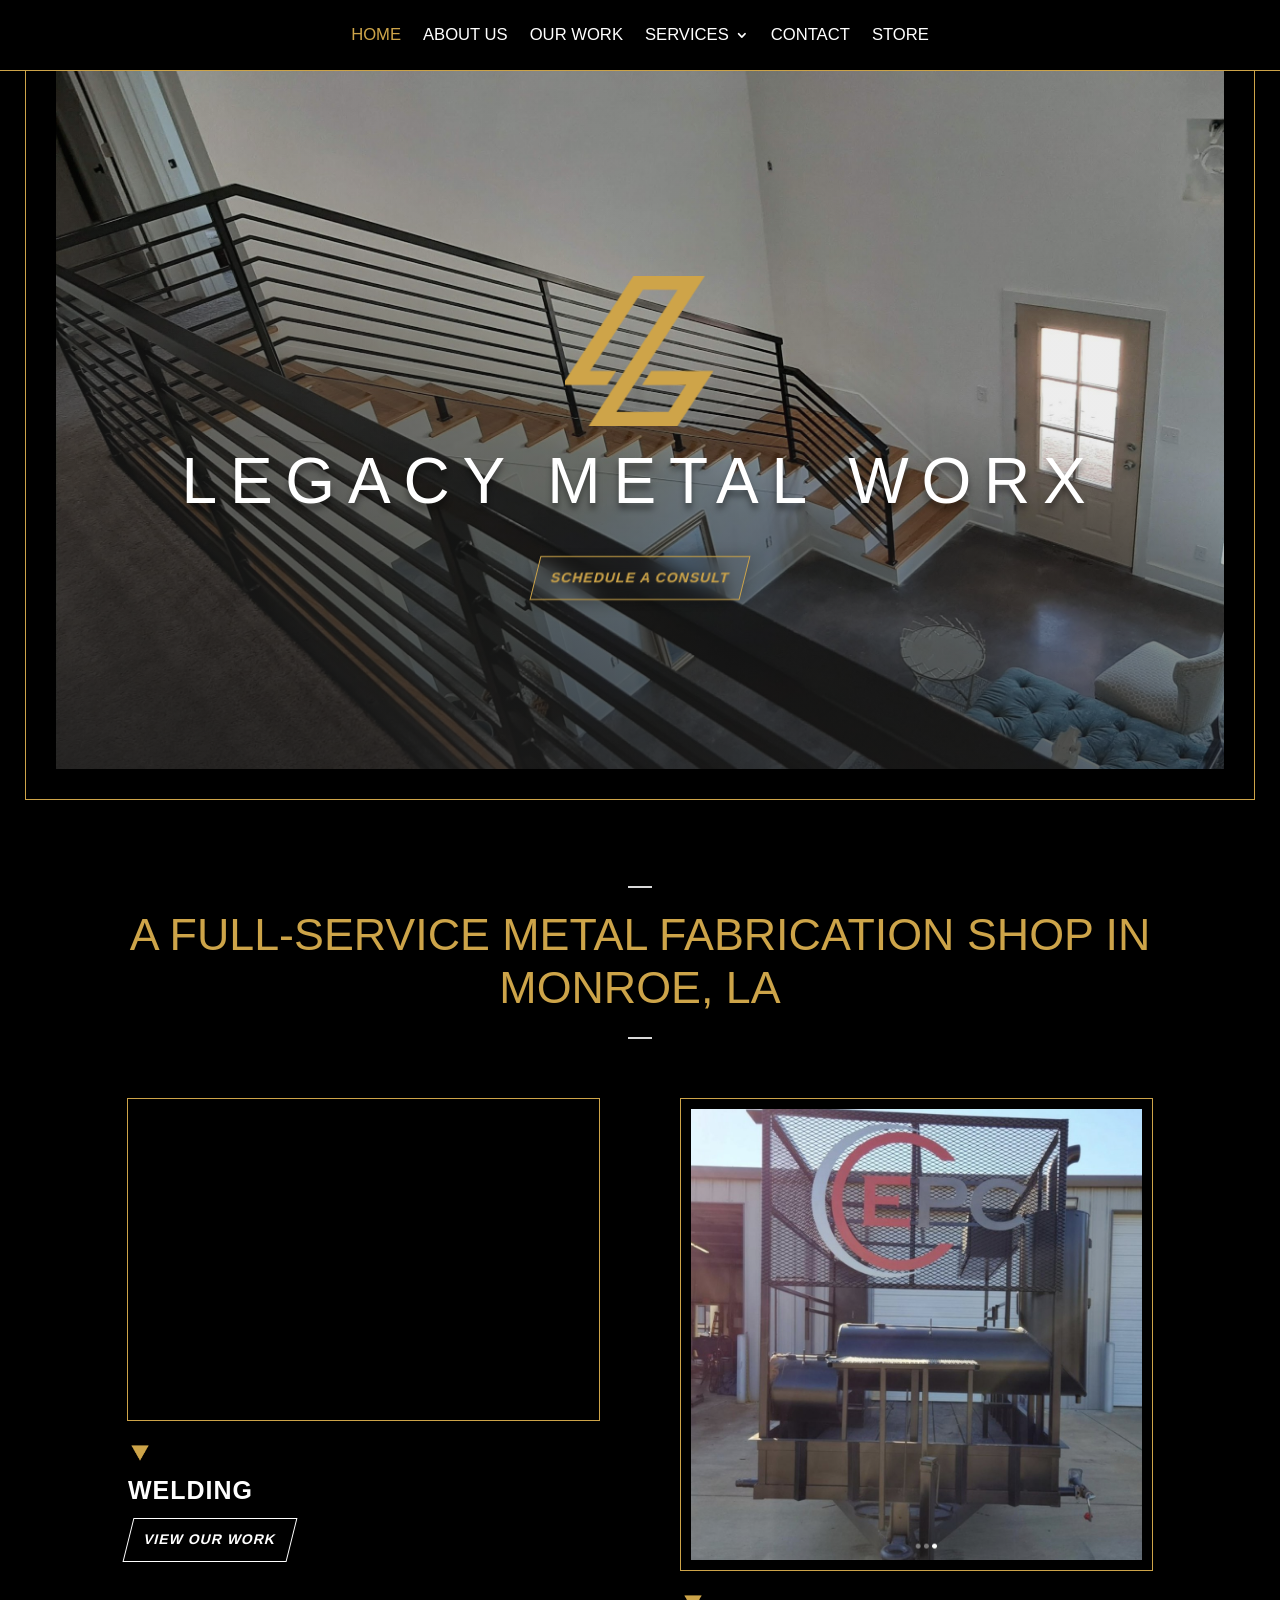
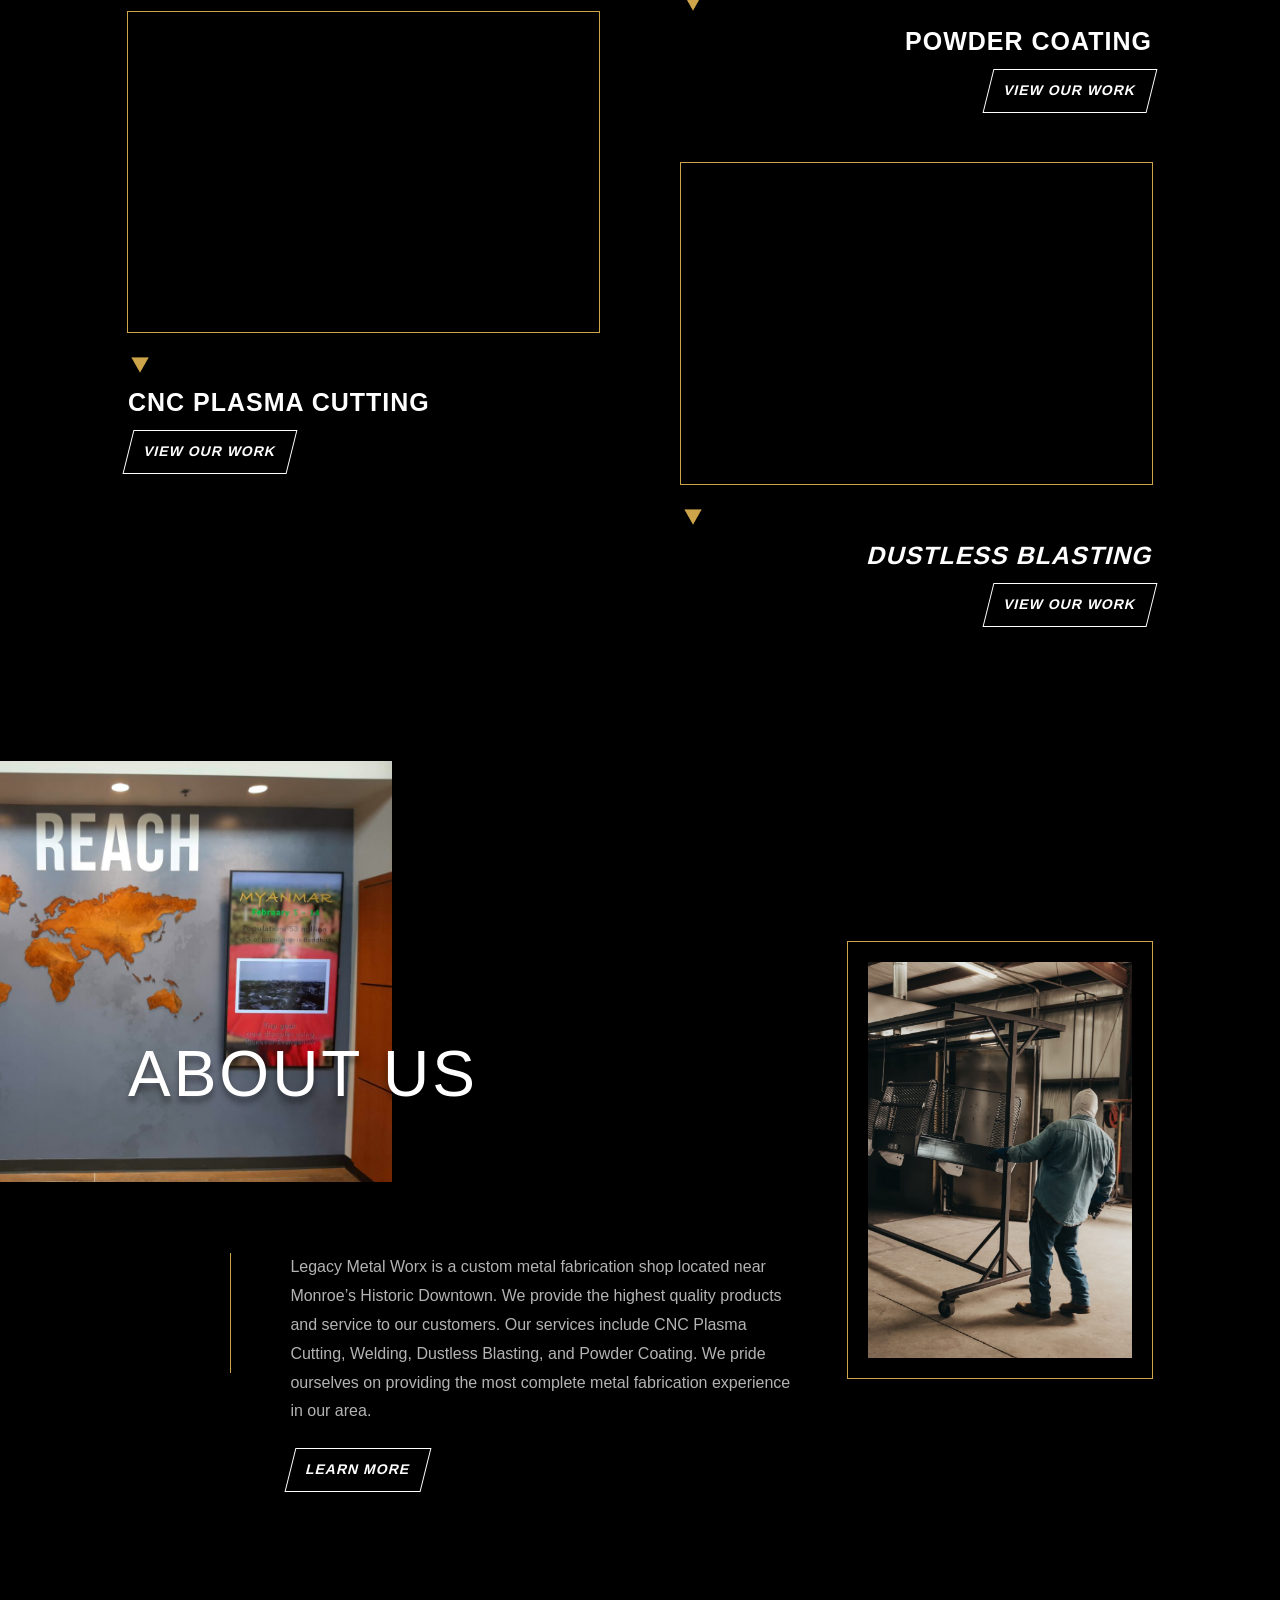
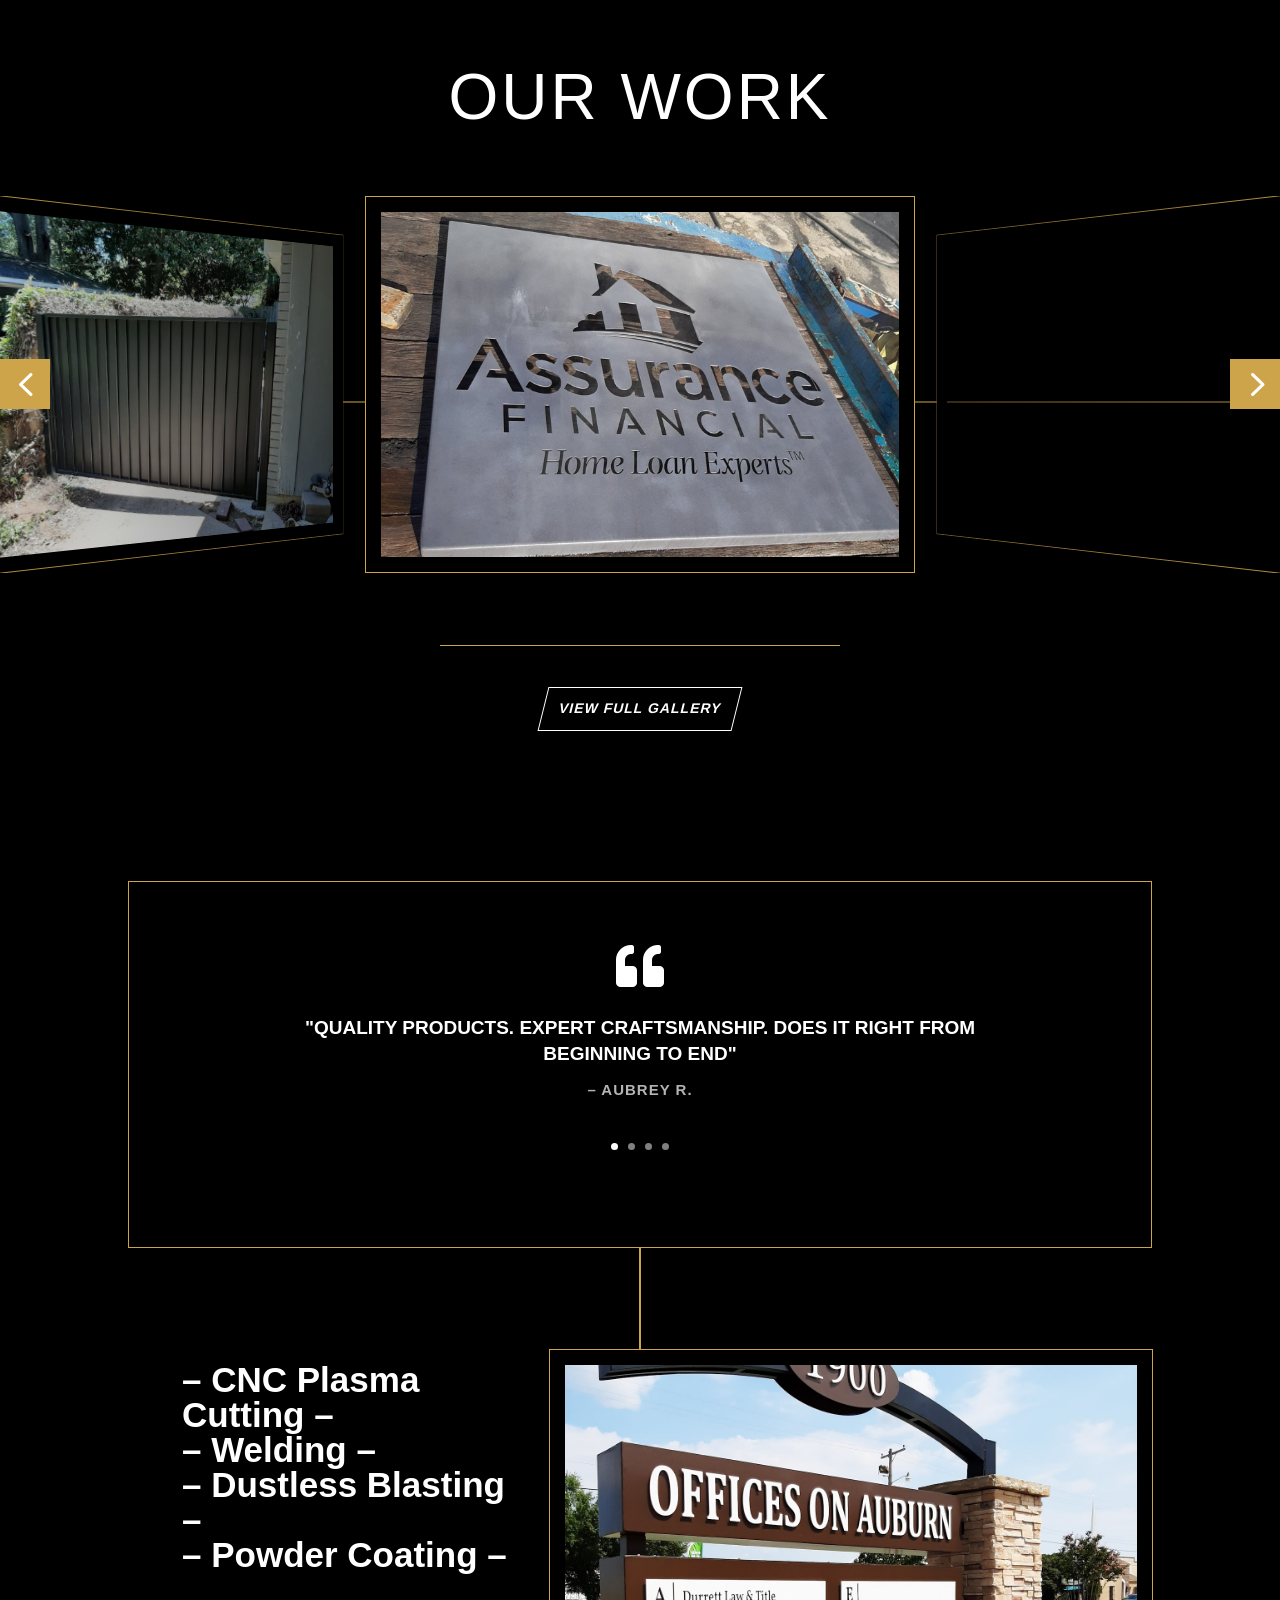
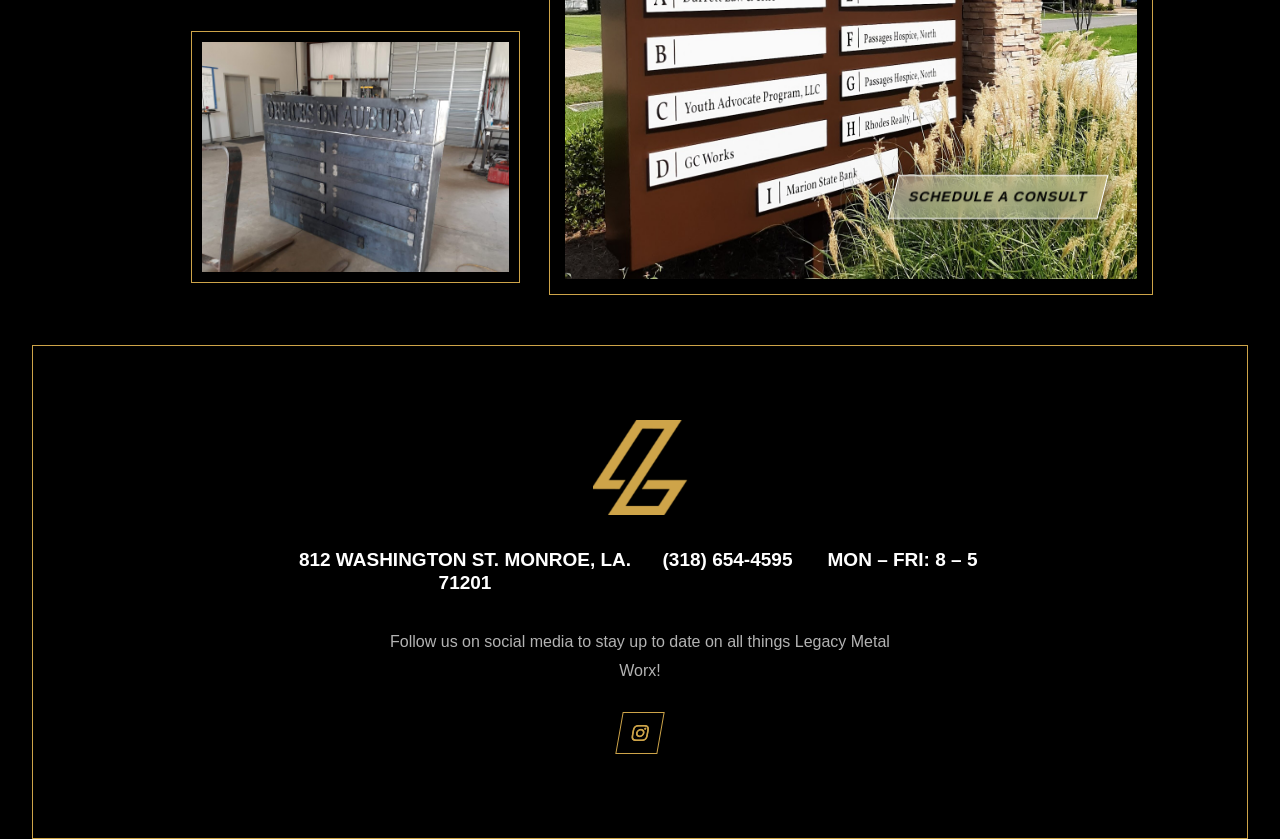
==== commit be332e4f: "Standard post-migration fixes + image optimization - Fixed HTTrack-mangled Google Fonts path (../fon" ====
--- a/index.html
+++ b/index.html
@@ -13,7 +13,7 @@
 	</script>
 	
 	<title>Legacy Metal Worx |</title>
-<link rel="preconnect" href="https://fonts.gstatic.com/" crossorigin /><style id="et-divi-open-sans-inline-css">/* Original: https://fonts.googleapis.com/css?family=Open+Sans:300italic,400italic,600italic,700italic,800italic,400,300,600,700,800&#038;subset=latin,latin-ext&#038;display=swap *//* User Agent: Mozilla/5.0 (Unknown; Linux x86_64) AppleWebKit/538.1 (KHTML, like Gecko) Safari/538.1 Daum/4.1 */@font-face {font-family: 'Open Sans';font-style: italic;font-weight: 300;font-stretch: normal;font-display: swap;src: url(../fonts.gstatic.com/s/opensans/v44/memQYaGs126MiZpBA-UFUIcVXSCEkx2cmqvXlWq8tWZ0Pw86hd0Rk5hkWV4exQ.ttf) format('truetype');}@font-face {font-family: 'Open Sans';font-style: italic;font-weight: 400;font-stretch: normal;font-display: swap;src: url(https://fonts.gstatic.com/s/opensans/v44/memQYaGs126MiZpBA-UFUIcVXSCEkx2cmqvXlWq8tWZ0Pw86hd0Rk8ZkWV4exQ.ttf) format('truetype');}@font-face {font-family: 'Open Sans';font-style: italic;font-weight: 600;font-stretch: normal;font-display: swap;src: url(https://fonts.gstatic.com/s/opensans/v44/memQYaGs126MiZpBA-UFUIcVXSCEkx2cmqvXlWq8tWZ0Pw86hd0RkxhjWV4exQ.ttf) format('truetype');}@font-face {font-family: 'Open Sans';font-style: italic;font-weight: 700;font-stretch: normal;font-display: swap;src: url(https://fonts.gstatic.com/s/opensans/v44/memQYaGs126MiZpBA-UFUIcVXSCEkx2cmqvXlWq8tWZ0Pw86hd0RkyFjWV4exQ.ttf) format('truetype');}@font-face {font-family: 'Open Sans';font-style: italic;font-weight: 800;font-stretch: normal;font-display: swap;src: url(https://fonts.gstatic.com/s/opensans/v44/memQYaGs126MiZpBA-UFUIcVXSCEkx2cmqvXlWq8tWZ0Pw86hd0Rk0ZjWV4exQ.ttf) format('truetype');}@font-face {font-family: 'Open Sans';font-style: normal;font-weight: 300;font-stretch: normal;font-display: swap;src: url(https://fonts.gstatic.com/s/opensans/v44/memSYaGs126MiZpBA-UvWbX2vVnXBbObj2OVZyOOSr4dVJWUgsiH0B4uaVc.ttf) format('truetype');}@font-face {font-family: 'Open Sans';font-style: normal;font-weight: 400;font-stretch: normal;font-display: swap;src: url(https://fonts.gstatic.com/s/opensans/v44/memSYaGs126MiZpBA-UvWbX2vVnXBbObj2OVZyOOSr4dVJWUgsjZ0B4uaVc.ttf) format('truetype');}@font-face {font-family: 'Open Sans';font-style: normal;font-weight: 600;font-stretch: normal;font-display: swap;src: url(https://fonts.gstatic.com/s/opensans/v44/memSYaGs126MiZpBA-UvWbX2vVnXBbObj2OVZyOOSr4dVJWUgsgH1x4uaVc.ttf) format('truetype');}@font-face {font-family: 'Open Sans';font-style: normal;font-weight: 700;font-stretch: normal;font-display: swap;src: url(https://fonts.gstatic.com/s/opensans/v44/memSYaGs126MiZpBA-UvWbX2vVnXBbObj2OVZyOOSr4dVJWUgsg-1x4uaVc.ttf) format('truetype');}@font-face {font-family: 'Open Sans';font-style: normal;font-weight: 800;font-stretch: normal;font-display: swap;src: url(https://fonts.gstatic.com/s/opensans/v44/memSYaGs126MiZpBA-UvWbX2vVnXBbObj2OVZyOOSr4dVJWUgshZ1x4uaVc.ttf) format('truetype');}/* User Agent: Mozilla/5.0 (Windows NT 6.1; WOW64; rv:27.0) Gecko/20100101 Firefox/27.0 */@font-face {font-family: 'Open Sans';font-style: italic;font-weight: 300;font-stretch: normal;font-display: swap;src: url(https://fonts.gstatic.com/s/opensans/v44/memQYaGs126MiZpBA-UFUIcVXSCEkx2cmqvXlWq8tWZ0Pw86hd0Rk5hkWV4exg.woff) format('woff');}@font-face {font-family: 'Open Sans';font-style: italic;font-weight: 400;font-stretch: normal;font-display: swap;src: url(https://fonts.gstatic.com/s/opensans/v44/memQYaGs126MiZpBA-UFUIcVXSCEkx2cmqvXlWq8tWZ0Pw86hd0Rk8ZkWV4exg.woff) format('woff');}@font-face {font-family: 'Open Sans';font-style: italic;font-weight: 600;font-stretch: normal;font-display: swap;src: url(https://fonts.gstatic.com/s/opensans/v44/memQYaGs126MiZpBA-UFUIcVXSCEkx2cmqvXlWq8tWZ0Pw86hd0RkxhjWV4exg.woff) format('woff');}@font-face {font-family: 'Open Sans';font-style: italic;font-weight: 700;font-stretch: normal;font-display: swap;src: url(https://fonts.gstatic.com/s/opensans/v44/memQYaGs126MiZpBA-UFUIcVXSCEkx2cmqvXlWq8tWZ0Pw86hd0RkyFjWV4exg.woff) format('woff');}@font-face {font-family: 'Open Sans';font-style: italic;font-weight: 800;font-stretch: normal;font-display: swap;src: url(https://fonts.gstatic.com/s/opensans/v44/memQYaGs126MiZpBA-UFUIcVXSCEkx2cmqvXlWq8tWZ0Pw86hd0Rk0ZjWV4exg.woff) format('woff');}@font-face {font-family: 'Open Sans';font-style: normal;font-weight: 300;font-stretch: normal;font-display: swap;src: url(https://fonts.gstatic.com/s/opensans/v44/memSYaGs126MiZpBA-UvWbX2vVnXBbObj2OVZyOOSr4dVJWUgsiH0B4uaVQ.woff) format('woff');}@font-face {font-family: 'Open Sans';font-style: normal;font-weight: 400;font-stretch: normal;font-display: swap;src: url(https://fonts.gstatic.com/s/opensans/v44/memSYaGs126MiZpBA-UvWbX2vVnXBbObj2OVZyOOSr4dVJWUgsjZ0B4uaVQ.woff) format('woff');}@font-face {font-family: 'Open Sans';font-style: normal;font-weight: 600;font-stretch: normal;font-display: swap;src: url(https://fonts.gstatic.com/s/opensans/v44/memSYaGs126MiZpBA-UvWbX2vVnXBbObj2OVZyOOSr4dVJWUgsgH1x4uaVQ.woff) format('woff');}@font-face {font-family: 'Open Sans';font-style: normal;font-weight: 700;font-stretch: normal;font-display: swap;src: url(https://fonts.gstatic.com/s/opensans/v44/memSYaGs126MiZpBA-UvWbX2vVnXBbObj2OVZyOOSr4dVJWUgsg-1x4uaVQ.woff) format('woff');}@font-face {font-family: 'Open Sans';font-style: normal;font-weight: 800;font-stretch: normal;font-display: swap;src: url(https://fonts.gstatic.com/s/opensans/v44/memSYaGs126MiZpBA-UvWbX2vVnXBbObj2OVZyOOSr4dVJWUgshZ1x4uaVQ.woff) format('woff');}/* User Agent: Mozilla/5.0 (Windows NT 6.3; rv:39.0) Gecko/20100101 Firefox/39.0 */@font-face {font-family: 'Open Sans';font-style: italic;font-weight: 300;font-stretch: normal;font-display: swap;src: url(https://fonts.gstatic.com/s/opensans/v44/memQYaGs126MiZpBA-UFUIcVXSCEkx2cmqvXlWq8tWZ0Pw86hd0Rk5hkWV4ewA.woff2) format('woff2');}@font-face {font-family: 'Open Sans';font-style: italic;font-weight: 400;font-stretch: normal;font-display: swap;src: url(https://fonts.gstatic.com/s/opensans/v44/memQYaGs126MiZpBA-UFUIcVXSCEkx2cmqvXlWq8tWZ0Pw86hd0Rk8ZkWV4ewA.woff2) format('woff2');}@font-face {font-family: 'Open Sans';font-style: italic;font-weight: 600;font-stretch: normal;font-display: swap;src: url(https://fonts.gstatic.com/s/opensans/v44/memQYaGs126MiZpBA-UFUIcVXSCEkx2cmqvXlWq8tWZ0Pw86hd0RkxhjWV4ewA.woff2) format('woff2');}@font-face {font-family: 'Open Sans';font-style: italic;font-weight: 700;font-stretch: normal;font-display: swap;src: url(https://fonts.gstatic.com/s/opensans/v44/memQYaGs126MiZpBA-UFUIcVXSCEkx2cmqvXlWq8tWZ0Pw86hd0RkyFjWV4ewA.woff2) format('woff2');}@font-face {font-family: 'Open Sans';font-style: italic;font-weight: 800;font-stretch: normal;font-display: swap;src: url(https://fonts.gstatic.com/s/opensans/v44/memQYaGs126MiZpBA-UFUIcVXSCEkx2cmqvXlWq8tWZ0Pw86hd0Rk0ZjWV4ewA.woff2) format('woff2');}@font-face {font-family: 'Open Sans';font-style: normal;font-weight: 300;font-stretch: normal;font-display: swap;src: url(https://fonts.gstatic.com/s/opensans/v44/memSYaGs126MiZpBA-UvWbX2vVnXBbObj2OVZyOOSr4dVJWUgsiH0B4uaVI.woff2) format('woff2');}@font-face {font-family: 'Open Sans';font-style: normal;font-weight: 400;font-stretch: normal;font-display: swap;src: url(https://fonts.gstatic.com/s/opensans/v44/memSYaGs126MiZpBA-UvWbX2vVnXBbObj2OVZyOOSr4dVJWUgsjZ0B4uaVI.woff2) format('woff2');}@font-face {font-family: 'Open Sans';font-style: normal;font-weight: 600;font-stretch: normal;font-display: swap;src: url(https://fonts.gstatic.com/s/opensans/v44/memSYaGs126MiZpBA-UvWbX2vVnXBbObj2OVZyOOSr4dVJWUgsgH1x4uaVI.woff2) format('woff2');}@font-face {font-family: 'Open Sans';font-style: normal;font-weight: 700;font-stretch: normal;font-display: swap;src: url(https://fonts.gstatic.com/s/opensans/v44/memSYaGs126MiZpBA-UvWbX2vVnXBbObj2OVZyOOSr4dVJWUgsg-1x4uaVI.woff2) format('woff2');}@font-face {font-family: 'Open Sans';font-style: normal;font-weight: 800;font-stretch: normal;font-display: swap;src: url(https://fonts.gstatic.com/s/opensans/v44/memSYaGs126MiZpBA-UvWbX2vVnXBbObj2OVZyOOSr4dVJWUgshZ1x4uaVI.woff2) format('woff2');}</style><style id="et-builder-googlefonts-cached-inline">/* Original: https://fonts.googleapis.com/css?family=Jost:100,200,300,regular,500,600,700,800,900,100italic,200italic,300italic,italic,500italic,600italic,700italic,800italic,900italic|Cabin:regular,500,600,700,italic,500italic,600italic,700italic|Poppins:100,100italic,200,200italic,300,300italic,regular,italic,500,500italic,600,600italic,700,700italic,800,800italic,900,900italic|Inter:100,200,300,regular,500,600,700,800,900&#038;subset=latin,latin-ext&#038;display=swap *//* User Agent: Mozilla/5.0 (Unknown; Linux x86_64) AppleWebKit/538.1 (KHTML, like Gecko) Safari/538.1 Daum/4.1 */@font-face {font-family: 'Cabin';font-style: italic;font-weight: 400;font-stretch: normal;font-display: swap;src: url(../fonts.gstatic.com/s/cabin/v35/u-4V0qWljRw-Pd815fNqc8T_wAFcX-c37MPiNYlWniJ2hJXHx_KVy0bq.ttf) format('truetype');}@font-face {font-family: 'Cabin';font-style: italic;font-weight: 500;font-stretch: normal;font-display: swap;src: url(https://fonts.gstatic.com/s/cabin/v35/u-4V0qWljRw-Pd815fNqc8T_wAFcX-c37MPiNYlWniJ2hJXH9fKVy0bq.ttf) format('truetype');}@font-face {font-family: 'Cabin';font-style: italic;font-weight: 600;font-stretch: normal;font-display: swap;src: url(https://fonts.gstatic.com/s/cabin/v35/u-4V0qWljRw-Pd815fNqc8T_wAFcX-c37MPiNYlWniJ2hJXHGfWVy0bq.ttf) format('truetype');}@font-face {font-family: 'Cabin';font-style: italic;font-weight: 700;font-stretch: normal;font-display: swap;src: url(https://fonts.gstatic.com/s/cabin/v35/u-4V0qWljRw-Pd815fNqc8T_wAFcX-c37MPiNYlWniJ2hJXHIPWVy0bq.ttf) format('truetype');}@font-face {font-family: 'Cabin';font-style: normal;font-weight: 400;font-stretch: normal;font-display: swap;src: url(https://fonts.gstatic.com/s/cabin/v35/u-4X0qWljRw-PfU81xCKCpdpbgZJl6XFpfEd7eA9BIxxkV2EH7ilwg.ttf) format('truetype');}@font-face {font-family: 'Cabin';font-style: normal;font-weight: 500;font-stretch: normal;font-display: swap;src: url(https://fonts.gstatic.com/s/cabin/v35/u-4X0qWljRw-PfU81xCKCpdpbgZJl6XFpfEd7eA9BIxxkW-EH7ilwg.ttf) format('truetype');}@font-face {font-family: 'Cabin';font-style: normal;font-weight: 600;font-stretch: normal;font-display: swap;src: url(https://fonts.gstatic.com/s/cabin/v35/u-4X0qWljRw-PfU81xCKCpdpbgZJl6XFpfEd7eA9BIxxkYODH7ilwg.ttf) format('truetype');}@font-face {font-family: 'Cabin';font-style: normal;font-weight: 700;font-stretch: normal;font-display: swap;src: url(https://fonts.gstatic.com/s/cabin/v35/u-4X0qWljRw-PfU81xCKCpdpbgZJl6XFpfEd7eA9BIxxkbqDH7ilwg.ttf) format('truetype');}@font-face {font-family: 'Inter';font-style: normal;font-weight: 100;font-display: swap;src: url(https://fonts.gstatic.com/s/inter/v20/UcCO3FwrK3iLTeHuS_nVMrMxCp50SjIw2boKoduKmMEVuLyeAZFhjQ.ttf) format('truetype');}@font-face {font-family: 'Inter';font-style: normal;font-weight: 200;font-display: swap;src: url(https://fonts.gstatic.com/s/inter/v20/UcCO3FwrK3iLTeHuS_nVMrMxCp50SjIw2boKoduKmMEVuDyfAZFhjQ.ttf) format('truetype');}@font-face {font-family: 'Inter';font-style: normal;font-weight: 300;font-display: swap;src: url(https://fonts.gstatic.com/s/inter/v20/UcCO3FwrK3iLTeHuS_nVMrMxCp50SjIw2boKoduKmMEVuOKfAZFhjQ.ttf) format('truetype');}@font-face {font-family: 'Inter';font-style: normal;font-weight: 400;font-display: swap;src: url(https://fonts.gstatic.com/s/inter/v20/UcCO3FwrK3iLTeHuS_nVMrMxCp50SjIw2boKoduKmMEVuLyfAZFhjQ.ttf) format('truetype');}@font-face {font-family: 'Inter';font-style: normal;font-weight: 500;font-display: swap;src: url(https://fonts.gstatic.com/s/inter/v20/UcCO3FwrK3iLTeHuS_nVMrMxCp50SjIw2boKoduKmMEVuI6fAZFhjQ.ttf) format('truetype');}@font-face {font-family: 'Inter';font-style: normal;font-weight: 600;font-display: swap;src: url(https://fonts.gstatic.com/s/inter/v20/UcCO3FwrK3iLTeHuS_nVMrMxCp50SjIw2boKoduKmMEVuGKYAZFhjQ.ttf) format('truetype');}@font-face {font-family: 'Inter';font-style: normal;font-weight: 700;font-display: swap;src: url(https://fonts.gstatic.com/s/inter/v20/UcCO3FwrK3iLTeHuS_nVMrMxCp50SjIw2boKoduKmMEVuFuYAZFhjQ.ttf) format('truetype');}@font-face {font-family: 'Inter';font-style: normal;font-weight: 800;font-display: swap;src: url(https://fonts.gstatic.com/s/inter/v20/UcCO3FwrK3iLTeHuS_nVMrMxCp50SjIw2boKoduKmMEVuDyYAZFhjQ.ttf) format('truetype');}@font-face {font-family: 'Inter';font-style: normal;font-weight: 900;font-display: swap;src: url(https://fonts.gstatic.com/s/inter/v20/UcCO3FwrK3iLTeHuS_nVMrMxCp50SjIw2boKoduKmMEVuBWYAZFhjQ.ttf) format('truetype');}@font-face {font-family: 'Jost';font-style: italic;font-weight: 100;font-display: swap;src: url(https://fonts.gstatic.com/s/jost/v20/92zJtBhPNqw73oHH7BbQp4-B6XlrZu0EBIQkmw.ttf) format('truetype');}@font-face {font-family: 'Jost';font-style: italic;font-weight: 200;font-display: swap;src: url(https://fonts.gstatic.com/s/jost/v20/92zJtBhPNqw73oHH7BbQp4-B6XlrZm0FBIQkmw.ttf) format('truetype');}@font-face {font-family: 'Jost';font-style: italic;font-weight: 300;font-display: swap;src: url(https://fonts.gstatic.com/s/jost/v20/92zJtBhPNqw73oHH7BbQp4-B6XlrZrMFBIQkmw.ttf) format('truetype');}@font-face {font-family: 'Jost';font-style: italic;font-weight: 400;font-display: swap;src: url(https://fonts.gstatic.com/s/jost/v20/92zJtBhPNqw73oHH7BbQp4-B6XlrZu0FBIQkmw.ttf) format('truetype');}@font-face {font-family: 'Jost';font-style: italic;font-weight: 500;font-display: swap;src: url(https://fonts.gstatic.com/s/jost/v20/92zJtBhPNqw73oHH7BbQp4-B6XlrZt8FBIQkmw.ttf) format('truetype');}@font-face {font-family: 'Jost';font-style: italic;font-weight: 600;font-display: swap;src: url(https://fonts.gstatic.com/s/jost/v20/92zJtBhPNqw73oHH7BbQp4-B6XlrZjMCBIQkmw.ttf) format('truetype');}@font-face {font-family: 'Jost';font-style: italic;font-weight: 700;font-display: swap;src: url(https://fonts.gstatic.com/s/jost/v20/92zJtBhPNqw73oHH7BbQp4-B6XlrZgoCBIQkmw.ttf) format('truetype');}@font-face {font-family: 'Jost';font-style: italic;font-weight: 800;font-display: swap;src: url(https://fonts.gstatic.com/s/jost/v20/92zJtBhPNqw73oHH7BbQp4-B6XlrZm0CBIQkmw.ttf) format('truetype');}@font-face {font-family: 'Jost';font-style: italic;font-weight: 900;font-display: swap;src: url(https://fonts.gstatic.com/s/jost/v20/92zJtBhPNqw73oHH7BbQp4-B6XlrZkQCBIQkmw.ttf) format('truetype');}@font-face {font-family: 'Jost';font-style: normal;font-weight: 100;font-display: swap;src: url(https://fonts.gstatic.com/s/jost/v20/92zPtBhPNqw79Ij1E865zBUv7myjJDVPNI0.ttf) format('truetype');}@font-face {font-family: 'Jost';font-style: normal;font-weight: 200;font-display: swap;src: url(https://fonts.gstatic.com/s/jost/v20/92zPtBhPNqw79Ij1E865zBUv7mwjJTVPNI0.ttf) format('truetype');}@font-face {font-family: 'Jost';font-style: normal;font-weight: 300;font-display: swap;src: url(https://fonts.gstatic.com/s/jost/v20/92zPtBhPNqw79Ij1E865zBUv7mz9JTVPNI0.ttf) format('truetype');}@font-face {font-family: 'Jost';font-style: normal;font-weight: 400;font-display: swap;src: url(https://fonts.gstatic.com/s/jost/v20/92zPtBhPNqw79Ij1E865zBUv7myjJTVPNI0.ttf) format('truetype');}@font-face {font-family: 'Jost';font-style: normal;font-weight: 500;font-display: swap;src: url(https://fonts.gstatic.com/s/jost/v20/92zPtBhPNqw79Ij1E865zBUv7myRJTVPNI0.ttf) format('truetype');}@font-face {font-family: 'Jost';font-style: normal;font-weight: 600;font-display: swap;src: url(https://fonts.gstatic.com/s/jost/v20/92zPtBhPNqw79Ij1E865zBUv7mx9IjVPNI0.ttf) format('truetype');}@font-face {font-family: 'Jost';font-style: normal;font-weight: 700;font-display: swap;src: url(https://fonts.gstatic.com/s/jost/v20/92zPtBhPNqw79Ij1E865zBUv7mxEIjVPNI0.ttf) format('truetype');}@font-face {font-family: 'Jost';font-style: normal;font-weight: 800;font-display: swap;src: url(https://fonts.gstatic.com/s/jost/v20/92zPtBhPNqw79Ij1E865zBUv7mwjIjVPNI0.ttf) format('truetype');}@font-face {font-family: 'Jost';font-style: normal;font-weight: 900;font-display: swap;src: url(https://fonts.gstatic.com/s/jost/v20/92zPtBhPNqw79Ij1E865zBUv7mwKIjVPNI0.ttf) format('truetype');}@font-face {font-family: 'Poppins';font-style: italic;font-weight: 100;font-display: swap;src: url(https://fonts.gstatic.com/s/poppins/v24/pxiAyp8kv8JHgFVrJJLmE0tMMPc.ttf) format('truetype');}@font-face {font-family: 'Poppins';font-style: italic;font-weight: 200;font-display: swap;src: url(https://fonts.gstatic.com/s/poppins/v24/pxiDyp8kv8JHgFVrJJLmv1pVGdeL.ttf) format('truetype');}@font-face {font-family: 'Poppins';font-style: italic;font-weight: 300;font-display: swap;src: url(https://fonts.gstatic.com/s/poppins/v24/pxiDyp8kv8JHgFVrJJLm21lVGdeL.ttf) format('truetype');}@font-face {font-family: 'Poppins';font-style: italic;font-weight: 400;font-display: swap;src: url(https://fonts.gstatic.com/s/poppins/v24/pxiGyp8kv8JHgFVrJJLufntF.ttf) format('truetype');}@font-face {font-family: 'Poppins';font-style: italic;font-weight: 500;font-display: swap;src: url(https://fonts.gstatic.com/s/poppins/v24/pxiDyp8kv8JHgFVrJJLmg1hVGdeL.ttf) format('truetype');}@font-face {font-family: 'Poppins';font-style: italic;font-weight: 600;font-display: swap;src: url(https://fonts.gstatic.com/s/poppins/v24/pxiDyp8kv8JHgFVrJJLmr19VGdeL.ttf) format('truetype');}@font-face {font-family: 'Poppins';font-style: italic;font-weight: 700;font-display: swap;src: url(https://fonts.gstatic.com/s/poppins/v24/pxiDyp8kv8JHgFVrJJLmy15VGdeL.ttf) format('truetype');}@font-face {font-family: 'Poppins';font-style: italic;font-weight: 800;font-display: swap;src: url(https://fonts.gstatic.com/s/poppins/v24/pxiDyp8kv8JHgFVrJJLm111VGdeL.ttf) format('truetype');}@font-face {font-family: 'Poppins';font-style: italic;font-weight: 900;font-display: swap;src: url(https://fonts.gstatic.com/s/poppins/v24/pxiDyp8kv8JHgFVrJJLm81xVGdeL.ttf) format('truetype');}@font-face {font-family: 'Poppins';font-style: normal;font-weight: 100;font-display: swap;src: url(https://fonts.gstatic.com/s/poppins/v24/pxiGyp8kv8JHgFVrLPTufntF.ttf) format('truetype');}@font-face {font-family: 'Poppins';font-style: normal;font-weight: 200;font-display: swap;src: url(https://fonts.gstatic.com/s/poppins/v24/pxiByp8kv8JHgFVrLFj_Z1JlEA.ttf) format('truetype');}@font-face {font-family: 'Poppins';font-style: normal;font-weight: 300;font-display: swap;src: url(https://fonts.gstatic.com/s/poppins/v24/pxiByp8kv8JHgFVrLDz8Z1JlEA.ttf) format('truetype');}@font-face {font-family: 'Poppins';font-style: normal;font-weight: 400;font-display: swap;src: url(https://fonts.gstatic.com/s/poppins/v24/pxiEyp8kv8JHgFVrJJnedw.ttf) format('truetype');}@font-face {font-family: 'Poppins';font-style: normal;font-weight: 500;font-display: swap;src: url(https://fonts.gstatic.com/s/poppins/v24/pxiByp8kv8JHgFVrLGT9Z1JlEA.ttf) format('truetype');}@font-face {font-family: 'Poppins';font-style: normal;font-weight: 600;font-display: swap;src: url(https://fonts.gstatic.com/s/poppins/v24/pxiByp8kv8JHgFVrLEj6Z1JlEA.ttf) format('truetype');}@font-face {font-family: 'Poppins';font-style: normal;font-weight: 700;font-display: swap;src: url(https://fonts.gstatic.com/s/poppins/v24/pxiByp8kv8JHgFVrLCz7Z1JlEA.ttf) format('truetype');}@font-face {font-family: 'Poppins';font-style: normal;font-weight: 800;font-display: swap;src: url(https://fonts.gstatic.com/s/poppins/v24/pxiByp8kv8JHgFVrLDD4Z1JlEA.ttf) format('truetype');}@font-face {font-family: 'Poppins';font-style: normal;font-weight: 900;font-display: swap;src: url(https://fonts.gstatic.com/s/poppins/v24/pxiByp8kv8JHgFVrLBT5Z1JlEA.ttf) format('truetype');}/* User Agent: Mozilla/5.0 (Windows NT 6.1; WOW64; rv:27.0) Gecko/20100101 Firefox/27.0 */@font-face {font-family: 'Cabin';font-style: italic;font-weight: 400;font-stretch: normal;font-display: swap;src: url(https://fonts.gstatic.com/s/cabin/v35/u-4V0qWljRw-Pd815fNqc8T_wAFcX-c37MPiNYlWniJ2hJXHx_KVy0bp.woff) format('woff');}@font-face {font-family: 'Cabin';font-style: italic;font-weight: 500;font-stretch: normal;font-display: swap;src: url(https://fonts.gstatic.com/s/cabin/v35/u-4V0qWljRw-Pd815fNqc8T_wAFcX-c37MPiNYlWniJ2hJXH9fKVy0bp.woff) format('woff');}@font-face {font-family: 'Cabin';font-style: italic;font-weight: 600;font-stretch: normal;font-display: swap;src: url(https://fonts.gstatic.com/s/cabin/v35/u-4V0qWljRw-Pd815fNqc8T_wAFcX-c37MPiNYlWniJ2hJXHGfWVy0bp.woff) format('woff');}@font-face {font-family: 'Cabin';font-style: italic;font-weight: 700;font-stretch: normal;font-display: swap;src: url(https://fonts.gstatic.com/s/cabin/v35/u-4V0qWljRw-Pd815fNqc8T_wAFcX-c37MPiNYlWniJ2hJXHIPWVy0bp.woff) format('woff');}@font-face {font-family: 'Cabin';font-style: normal;font-weight: 400;font-stretch: normal;font-display: swap;src: url(https://fonts.gstatic.com/s/cabin/v35/u-4X0qWljRw-PfU81xCKCpdpbgZJl6XFpfEd7eA9BIxxkV2EH7ilwQ.woff) format('woff');}@font-face {font-family: 'Cabin';font-style: normal;font-weight: 500;font-stretch: normal;font-display: swap;src: url(https://fonts.gstatic.com/s/cabin/v35/u-4X0qWljRw-PfU81xCKCpdpbgZJl6XFpfEd7eA9BIxxkW-EH7ilwQ.woff) format('woff');}@font-face {font-family: 'Cabin';font-style: normal;font-weight: 600;font-stretch: normal;font-display: swap;src: url(https://fonts.gstatic.com/s/cabin/v35/u-4X0qWljRw-PfU81xCKCpdpbgZJl6XFpfEd7eA9BIxxkYODH7ilwQ.woff) format('woff');}@font-face {font-family: 'Cabin';font-style: normal;font-weight: 700;font-stretch: normal;font-display: swap;src: url(https://fonts.gstatic.com/s/cabin/v35/u-4X0qWljRw-PfU81xCKCpdpbgZJl6XFpfEd7eA9BIxxkbqDH7ilwQ.woff) format('woff');}@font-face {font-family: 'Inter';font-style: normal;font-weight: 100;font-display: swap;src: url(https://fonts.gstatic.com/s/inter/v20/UcCO3FwrK3iLTeHuS_nVMrMxCp50SjIw2boKoduKmMEVuLyeAZFhjg.woff) format('woff');}@font-face {font-family: 'Inter';font-style: normal;font-weight: 200;font-display: swap;src: url(https://fonts.gstatic.com/s/inter/v20/UcCO3FwrK3iLTeHuS_nVMrMxCp50SjIw2boKoduKmMEVuDyfAZFhjg.woff) format('woff');}@font-face {font-family: 'Inter';font-style: normal;font-weight: 300;font-display: swap;src: url(https://fonts.gstatic.com/s/inter/v20/UcCO3FwrK3iLTeHuS_nVMrMxCp50SjIw2boKoduKmMEVuOKfAZFhjg.woff) format('woff');}@font-face {font-family: 'Inter';font-style: normal;font-weight: 400;font-display: swap;src: url(https://fonts.gstatic.com/s/inter/v20/UcCO3FwrK3iLTeHuS_nVMrMxCp50SjIw2boKoduKmMEVuLyfAZFhjg.woff) format('woff');}@font-face {font-family: 'Inter';font-style: normal;font-weight: 500;font-display: swap;src: url(https://fonts.gstatic.com/s/inter/v20/UcCO3FwrK3iLTeHuS_nVMrMxCp50SjIw2boKoduKmMEVuI6fAZFhjg.woff) format('woff');}@font-face {font-family: 'Inter';font-style: normal;font-weight: 600;font-display: swap;src: url(https://fonts.gstatic.com/s/inter/v20/UcCO3FwrK3iLTeHuS_nVMrMxCp50SjIw2boKoduKmMEVuGKYAZFhjg.woff) format('woff');}@font-face {font-family: 'Inter';font-style: normal;font-weight: 700;font-display: swap;src: url(https://fonts.gstatic.com/s/inter/v20/UcCO3FwrK3iLTeHuS_nVMrMxCp50SjIw2boKoduKmMEVuFuYAZFhjg.woff) format('woff');}@font-face {font-family: 'Inter';font-style: normal;font-weight: 800;font-display: swap;src: url(https://fonts.gstatic.com/s/inter/v20/UcCO3FwrK3iLTeHuS_nVMrMxCp50SjIw2boKoduKmMEVuDyYAZFhjg.woff) format('woff');}@font-face {font-family: 'Inter';font-style: normal;font-weight: 900;font-display: swap;src: url(https://fonts.gstatic.com/s/inter/v20/UcCO3FwrK3iLTeHuS_nVMrMxCp50SjIw2boKoduKmMEVuBWYAZFhjg.woff) format('woff');}@font-face {font-family: 'Jost';font-style: italic;font-weight: 100;font-display: swap;src: url(https://fonts.gstatic.com/s/jost/v20/92zJtBhPNqw73oHH7BbQp4-B6XlrZu0EBIQkmA.woff) format('woff');}@font-face {font-family: 'Jost';font-style: italic;font-weight: 200;font-display: swap;src: url(https://fonts.gstatic.com/s/jost/v20/92zJtBhPNqw73oHH7BbQp4-B6XlrZm0FBIQkmA.woff) format('woff');}@font-face {font-family: 'Jost';font-style: italic;font-weight: 300;font-display: swap;src: url(https://fonts.gstatic.com/s/jost/v20/92zJtBhPNqw73oHH7BbQp4-B6XlrZrMFBIQkmA.woff) format('woff');}@font-face {font-family: 'Jost';font-style: italic;font-weight: 400;font-display: swap;src: url(https://fonts.gstatic.com/s/jost/v20/92zJtBhPNqw73oHH7BbQp4-B6XlrZu0FBIQkmA.woff) format('woff');}@font-face {font-family: 'Jost';font-style: italic;font-weight: 500;font-display: swap;src: url(https://fonts.gstatic.com/s/jost/v20/92zJtBhPNqw73oHH7BbQp4-B6XlrZt8FBIQkmA.woff) format('woff');}@font-face {font-family: 'Jost';font-style: italic;font-weight: 600;font-display: swap;src: url(https://fonts.gstatic.com/s/jost/v20/92zJtBhPNqw73oHH7BbQp4-B6XlrZjMCBIQkmA.woff) format('woff');}@font-face {font-family: 'Jost';font-style: italic;font-weight: 700;font-display: swap;src: url(https://fonts.gstatic.com/s/jost/v20/92zJtBhPNqw73oHH7BbQp4-B6XlrZgoCBIQkmA.woff) format('woff');}@font-face {font-family: 'Jost';font-style: italic;font-weight: 800;font-display: swap;src: url(https://fonts.gstatic.com/s/jost/v20/92zJtBhPNqw73oHH7BbQp4-B6XlrZm0CBIQkmA.woff) format('woff');}@font-face {font-family: 'Jost';font-style: italic;font-weight: 900;font-display: swap;src: url(https://fonts.gstatic.com/s/jost/v20/92zJtBhPNqw73oHH7BbQp4-B6XlrZkQCBIQkmA.woff) format('woff');}@font-face {font-family: 'Jost';font-style: normal;font-weight: 100;font-display: swap;src: url(https://fonts.gstatic.com/s/jost/v20/92zPtBhPNqw79Ij1E865zBUv7myjJDVPNI4.woff) format('woff');}@font-face {font-family: 'Jost';font-style: normal;font-weight: 200;font-display: swap;src: url(https://fonts.gstatic.com/s/jost/v20/92zPtBhPNqw79Ij1E865zBUv7mwjJTVPNI4.woff) format('woff');}@font-face {font-family: 'Jost';font-style: normal;font-weight: 300;font-display: swap;src: url(https://fonts.gstatic.com/s/jost/v20/92zPtBhPNqw79Ij1E865zBUv7mz9JTVPNI4.woff) format('woff');}@font-face {font-family: 'Jost';font-style: normal;font-weight: 400;font-display: swap;src: url(https://fonts.gstatic.com/s/jost/v20/92zPtBhPNqw79Ij1E865zBUv7myjJTVPNI4.woff) format('woff');}@font-face {font-family: 'Jost';font-style: normal;font-weight: 500;font-display: swap;src: url(https://fonts.gstatic.com/s/jost/v20/92zPtBhPNqw79Ij1E865zBUv7myRJTVPNI4.woff) format('woff');}@font-face {font-family: 'Jost';font-style: normal;font-weight: 600;font-display: swap;src: url(https://fonts.gstatic.com/s/jost/v20/92zPtBhPNqw79Ij1E865zBUv7mx9IjVPNI4.woff) format('woff');}@font-face {font-family: 'Jost';font-style: normal;font-weight: 700;font-display: swap;src: url(https://fonts.gstatic.com/s/jost/v20/92zPtBhPNqw79Ij1E865zBUv7mxEIjVPNI4.woff) format('woff');}@font-face {font-family: 'Jost';font-style: normal;font-weight: 800;font-display: swap;src: url(https://fonts.gstatic.com/s/jost/v20/92zPtBhPNqw79Ij1E865zBUv7mwjIjVPNI4.woff) format('woff');}@font-face {font-family: 'Jost';font-style: normal;font-weight: 900;font-display: swap;src: url(https://fonts.gstatic.com/s/jost/v20/92zPtBhPNqw79Ij1E865zBUv7mwKIjVPNI4.woff) format('woff');}@font-face {font-family: 'Poppins';font-style: italic;font-weight: 100;font-display: swap;src: url(https://fonts.gstatic.com/s/poppins/v24/pxiAyp8kv8JHgFVrJJLmE0tMMPQ.woff) format('woff');}@font-face {font-family: 'Poppins';font-style: italic;font-weight: 200;font-display: swap;src: url(https://fonts.gstatic.com/s/poppins/v24/pxiDyp8kv8JHgFVrJJLmv1pVGdeI.woff) format('woff');}@font-face {font-family: 'Poppins';font-style: italic;font-weight: 300;font-display: swap;src: url(https://fonts.gstatic.com/s/poppins/v24/pxiDyp8kv8JHgFVrJJLm21lVGdeI.woff) format('woff');}@font-face {font-family: 'Poppins';font-style: italic;font-weight: 400;font-display: swap;src: url(https://fonts.gstatic.com/s/poppins/v24/pxiGyp8kv8JHgFVrJJLufntG.woff) format('woff');}@font-face {font-family: 'Poppins';font-style: italic;font-weight: 500;font-display: swap;src: url(https://fonts.gstatic.com/s/poppins/v24/pxiDyp8kv8JHgFVrJJLmg1hVGdeI.woff) format('woff');}@font-face {font-family: 'Poppins';font-style: italic;font-weight: 600;font-display: swap;src: url(https://fonts.gstatic.com/s/poppins/v24/pxiDyp8kv8JHgFVrJJLmr19VGdeI.woff) format('woff');}@font-face {font-family: 'Poppins';font-style: italic;font-weight: 700;font-display: swap;src: url(https://fonts.gstatic.com/s/poppins/v24/pxiDyp8kv8JHgFVrJJLmy15VGdeI.woff) format('woff');}@font-face {font-family: 'Poppins';font-style: italic;font-weight: 800;font-display: swap;src: url(https://fonts.gstatic.com/s/poppins/v24/pxiDyp8kv8JHgFVrJJLm111VGdeI.woff) format('woff');}@font-face {font-family: 'Poppins';font-style: italic;font-weight: 900;font-display: swap;src: url(https://fonts.gstatic.com/s/poppins/v24/pxiDyp8kv8JHgFVrJJLm81xVGdeI.woff) format('woff');}@font-face {font-family: 'Poppins';font-style: normal;font-weight: 100;font-display: swap;src: url(https://fonts.gstatic.com/s/poppins/v24/pxiGyp8kv8JHgFVrLPTufntG.woff) format('woff');}@font-face {font-family: 'Poppins';font-style: normal;font-weight: 200;font-display: swap;src: url(https://fonts.gstatic.com/s/poppins/v24/pxiByp8kv8JHgFVrLFj_Z1JlEw.woff) format('woff');}@font-face {font-family: 'Poppins';font-style: normal;font-weight: 300;font-display: swap;src: url(https://fonts.gstatic.com/s/poppins/v24/pxiByp8kv8JHgFVrLDz8Z1JlEw.woff) format('woff');}@font-face {font-family: 'Poppins';font-style: normal;font-weight: 400;font-display: swap;src: url(https://fonts.gstatic.com/s/poppins/v24/pxiEyp8kv8JHgFVrJJnedA.woff) format('woff');}@font-face {font-family: 'Poppins';font-style: normal;font-weight: 500;font-display: swap;src: url(https://fonts.gstatic.com/s/poppins/v24/pxiByp8kv8JHgFVrLGT9Z1JlEw.woff) format('woff');}@font-face {font-family: 'Poppins';font-style: normal;font-weight: 600;font-display: swap;src: url(https://fonts.gstatic.com/s/poppins/v24/pxiByp8kv8JHgFVrLEj6Z1JlEw.woff) format('woff');}@font-face {font-family: 'Poppins';font-style: normal;font-weight: 700;font-display: swap;src: url(https://fonts.gstatic.com/s/poppins/v24/pxiByp8kv8JHgFVrLCz7Z1JlEw.woff) format('woff');}@font-face {font-family: 'Poppins';font-style: normal;font-weight: 800;font-display: swap;src: url(https://fonts.gstatic.com/s/poppins/v24/pxiByp8kv8JHgFVrLDD4Z1JlEw.woff) format('woff');}@font-face {font-family: 'Poppins';font-style: normal;font-weight: 900;font-display: swap;src: url(https://fonts.gstatic.com/s/poppins/v24/pxiByp8kv8JHgFVrLBT5Z1JlEw.woff) format('woff');}/* User Agent: Mozilla/5.0 (Windows NT 6.3; rv:39.0) Gecko/20100101 Firefox/39.0 */@font-face {font-family: 'Cabin';font-style: italic;font-weight: 400;font-stretch: normal;font-display: swap;src: url(https://fonts.gstatic.com/s/cabin/v35/u-4V0qWljRw-Pd815fNqc8T_wAFcX-c37MPiNYlWniJ2hJXHx_KVy0bv.woff2) format('woff2');}@font-face {font-family: 'Cabin';font-style: italic;font-weight: 500;font-stretch: normal;font-display: swap;src: url(https://fonts.gstatic.com/s/cabin/v35/u-4V0qWljRw-Pd815fNqc8T_wAFcX-c37MPiNYlWniJ2hJXH9fKVy0bv.woff2) format('woff2');}@font-face {font-family: 'Cabin';font-style: italic;font-weight: 600;font-stretch: normal;font-display: swap;src: url(https://fonts.gstatic.com/s/cabin/v35/u-4V0qWljRw-Pd815fNqc8T_wAFcX-c37MPiNYlWniJ2hJXHGfWVy0bv.woff2) format('woff2');}@font-face {font-family: 'Cabin';font-style: italic;font-weight: 700;font-stretch: normal;font-display: swap;src: url(https://fonts.gstatic.com/s/cabin/v35/u-4V0qWljRw-Pd815fNqc8T_wAFcX-c37MPiNYlWniJ2hJXHIPWVy0bv.woff2) format('woff2');}@font-face {font-family: 'Cabin';font-style: normal;font-weight: 400;font-stretch: normal;font-display: swap;src: url(https://fonts.gstatic.com/s/cabin/v35/u-4X0qWljRw-PfU81xCKCpdpbgZJl6XFpfEd7eA9BIxxkV2EH7ilxw.woff2) format('woff2');}@font-face {font-family: 'Cabin';font-style: normal;font-weight: 500;font-stretch: normal;font-display: swap;src: url(https://fonts.gstatic.com/s/cabin/v35/u-4X0qWljRw-PfU81xCKCpdpbgZJl6XFpfEd7eA9BIxxkW-EH7ilxw.woff2) format('woff2');}@font-face {font-family: 'Cabin';font-style: normal;font-weight: 600;font-stretch: normal;font-display: swap;src: url(https://fonts.gstatic.com/s/cabin/v35/u-4X0qWljRw-PfU81xCKCpdpbgZJl6XFpfEd7eA9BIxxkYODH7ilxw.woff2) format('woff2');}@font-face {font-family: 'Cabin';font-style: normal;font-weight: 700;font-stretch: normal;font-display: swap;src: url(https://fonts.gstatic.com/s/cabin/v35/u-4X0qWljRw-PfU81xCKCpdpbgZJl6XFpfEd7eA9BIxxkbqDH7ilxw.woff2) format('woff2');}@font-face {font-family: 'Inter';font-style: normal;font-weight: 100;font-display: swap;src: url(https://fonts.gstatic.com/s/inter/v20/UcCO3FwrK3iLTeHuS_nVMrMxCp50SjIw2boKoduKmMEVuLyeAZFhiA.woff2) format('woff2');}@font-face {font-family: 'Inter';font-style: normal;font-weight: 200;font-display: swap;src: url(https://fonts.gstatic.com/s/inter/v20/UcCO3FwrK3iLTeHuS_nVMrMxCp50SjIw2boKoduKmMEVuDyfAZFhiA.woff2) format('woff2');}@font-face {font-family: 'Inter';font-style: normal;font-weight: 300;font-display: swap;src: url(https://fonts.gstatic.com/s/inter/v20/UcCO3FwrK3iLTeHuS_nVMrMxCp50SjIw2boKoduKmMEVuOKfAZFhiA.woff2) format('woff2');}@font-face {font-family: 'Inter';font-style: normal;font-weight: 400;font-display: swap;src: url(https://fonts.gstatic.com/s/inter/v20/UcCO3FwrK3iLTeHuS_nVMrMxCp50SjIw2boKoduKmMEVuLyfAZFhiA.woff2) format('woff2');}@font-face {font-family: 'Inter';font-style: normal;font-weight: 500;font-display: swap;src: url(https://fonts.gstatic.com/s/inter/v20/UcCO3FwrK3iLTeHuS_nVMrMxCp50SjIw2boKoduKmMEVuI6fAZFhiA.woff2) format('woff2');}@font-face {font-family: 'Inter';font-style: normal;font-weight: 600;font-display: swap;src: url(https://fonts.gstatic.com/s/inter/v20/UcCO3FwrK3iLTeHuS_nVMrMxCp50SjIw2boKoduKmMEVuGKYAZFhiA.woff2) format('woff2');}@font-face {font-family: 'Inter';font-style: normal;font-weight: 700;font-display: swap;src: url(https://fonts.gstatic.com/s/inter/v20/UcCO3FwrK3iLTeHuS_nVMrMxCp50SjIw2boKoduKmMEVuFuYAZFhiA.woff2) format('woff2');}@font-face {font-family: 'Inter';font-style: normal;font-weight: 800;font-display: swap;src: url(https://fonts.gstatic.com/s/inter/v20/UcCO3FwrK3iLTeHuS_nVMrMxCp50SjIw2boKoduKmMEVuDyYAZFhiA.woff2) format('woff2');}@font-face {font-family: 'Inter';font-style: normal;font-weight: 900;font-display: swap;src: url(https://fonts.gstatic.com/s/inter/v20/UcCO3FwrK3iLTeHuS_nVMrMxCp50SjIw2boKoduKmMEVuBWYAZFhiA.woff2) format('woff2');}@font-face {font-family: 'Jost';font-style: italic;font-weight: 100;font-display: swap;src: url(https://fonts.gstatic.com/s/jost/v20/92zJtBhPNqw73oHH7BbQp4-B6XlrZu0EBIQkng.woff2) format('woff2');}@font-face {font-family: 'Jost';font-style: italic;font-weight: 200;font-display: swap;src: url(https://fonts.gstatic.com/s/jost/v20/92zJtBhPNqw73oHH7BbQp4-B6XlrZm0FBIQkng.woff2) format('woff2');}@font-face {font-family: 'Jost';font-style: italic;font-weight: 300;font-display: swap;src: url(https://fonts.gstatic.com/s/jost/v20/92zJtBhPNqw73oHH7BbQp4-B6XlrZrMFBIQkng.woff2) format('woff2');}@font-face {font-family: 'Jost';font-style: italic;font-weight: 400;font-display: swap;src: url(https://fonts.gstatic.com/s/jost/v20/92zJtBhPNqw73oHH7BbQp4-B6XlrZu0FBIQkng.woff2) format('woff2');}@font-face {font-family: 'Jost';font-style: italic;font-weight: 500;font-display: swap;src: url(https://fonts.gstatic.com/s/jost/v20/92zJtBhPNqw73oHH7BbQp4-B6XlrZt8FBIQkng.woff2) format('woff2');}@font-face {font-family: 'Jost';font-style: italic;font-weight: 600;font-display: swap;src: url(https://fonts.gstatic.com/s/jost/v20/92zJtBhPNqw73oHH7BbQp4-B6XlrZjMCBIQkng.woff2) format('woff2');}@font-face {font-family: 'Jost';font-style: italic;font-weight: 700;font-display: swap;src: url(https://fonts.gstatic.com/s/jost/v20/92zJtBhPNqw73oHH7BbQp4-B6XlrZgoCBIQkng.woff2) format('woff2');}@font-face {font-family: 'Jost';font-style: italic;font-weight: 800;font-display: swap;src: url(https://fonts.gstatic.com/s/jost/v20/92zJtBhPNqw73oHH7BbQp4-B6XlrZm0CBIQkng.woff2) format('woff2');}@font-face {font-family: 'Jost';font-style: italic;font-weight: 900;font-display: swap;src: url(https://fonts.gstatic.com/s/jost/v20/92zJtBhPNqw73oHH7BbQp4-B6XlrZkQCBIQkng.woff2) format('woff2');}@font-face {font-family: 'Jost';font-style: normal;font-weight: 100;font-display: swap;src: url(https://fonts.gstatic.com/s/jost/v20/92zPtBhPNqw79Ij1E865zBUv7myjJDVPNIg.woff2) format('woff2');}@font-face {font-family: 'Jost';font-style: normal;font-weight: 200;font-display: swap;src: url(https://fonts.gstatic.com/s/jost/v20/92zPtBhPNqw79Ij1E865zBUv7mwjJTVPNIg.woff2) format('woff2');}@font-face {font-family: 'Jost';font-style: normal;font-weight: 300;font-display: swap;src: url(https://fonts.gstatic.com/s/jost/v20/92zPtBhPNqw79Ij1E865zBUv7mz9JTVPNIg.woff2) format('woff2');}@font-face {font-family: 'Jost';font-style: normal;font-weight: 400;font-display: swap;src: url(https://fonts.gstatic.com/s/jost/v20/92zPtBhPNqw79Ij1E865zBUv7myjJTVPNIg.woff2) format('woff2');}@font-face {font-family: 'Jost';font-style: normal;font-weight: 500;font-display: swap;src: url(https://fonts.gstatic.com/s/jost/v20/92zPtBhPNqw79Ij1E865zBUv7myRJTVPNIg.woff2) format('woff2');}@font-face {font-family: 'Jost';font-style: normal;font-weight: 600;font-display: swap;src: url(https://fonts.gstatic.com/s/jost/v20/92zPtBhPNqw79Ij1E865zBUv7mx9IjVPNIg.woff2) format('woff2');}@font-face {font-family: 'Jost';font-style: normal;font-weight: 700;font-display: swap;src: url(https://fonts.gstatic.com/s/jost/v20/92zPtBhPNqw79Ij1E865zBUv7mxEIjVPNIg.woff2) format('woff2');}@font-face {font-family: 'Jost';font-style: normal;font-weight: 800;font-display: swap;src: url(https://fonts.gstatic.com/s/jost/v20/92zPtBhPNqw79Ij1E865zBUv7mwjIjVPNIg.woff2) format('woff2');}@font-face {font-family: 'Jost';font-style: normal;font-weight: 900;font-display: swap;src: url(https://fonts.gstatic.com/s/jost/v20/92zPtBhPNqw79Ij1E865zBUv7mwKIjVPNIg.woff2) format('woff2');}@font-face {font-family: 'Poppins';font-style: italic;font-weight: 100;font-display: swap;src: url(https://fonts.gstatic.com/s/poppins/v24/pxiAyp8kv8JHgFVrJJLmE0tMMPI.woff2) format('woff2');}@font-face {font-family: 'Poppins';font-style: italic;font-weight: 200;font-display: swap;src: url(https://fonts.gstatic.com/s/poppins/v24/pxiDyp8kv8JHgFVrJJLmv1pVGdeO.woff2) format('woff2');}@font-face {font-family: 'Poppins';font-style: italic;font-weight: 300;font-display: swap;src: url(https://fonts.gstatic.com/s/poppins/v24/pxiDyp8kv8JHgFVrJJLm21lVGdeO.woff2) format('woff2');}@font-face {font-family: 'Poppins';font-style: italic;font-weight: 400;font-display: swap;src: url(https://fonts.gstatic.com/s/poppins/v24/pxiGyp8kv8JHgFVrJJLufntA.woff2) format('woff2');}@font-face {font-family: 'Poppins';font-style: italic;font-weight: 500;font-display: swap;src: url(https://fonts.gstatic.com/s/poppins/v24/pxiDyp8kv8JHgFVrJJLmg1hVGdeO.woff2) format('woff2');}@font-face {font-family: 'Poppins';font-style: italic;font-weight: 600;font-display: swap;src: url(https://fonts.gstatic.com/s/poppins/v24/pxiDyp8kv8JHgFVrJJLmr19VGdeO.woff2) format('woff2');}@font-face {font-family: 'Poppins';font-style: italic;font-weight: 700;font-display: swap;src: url(https://fonts.gstatic.com/s/poppins/v24/pxiDyp8kv8JHgFVrJJLmy15VGdeO.woff2) format('woff2');}@font-face {font-family: 'Poppins';font-style: italic;font-weight: 800;font-display: swap;src: url(https://fonts.gstatic.com/s/poppins/v24/pxiDyp8kv8JHgFVrJJLm111VGdeO.woff2) format('woff2');}@font-face {font-family: 'Poppins';font-style: italic;font-weight: 900;font-display: swap;src: url(https://fonts.gstatic.com/s/poppins/v24/pxiDyp8kv8JHgFVrJJLm81xVGdeO.woff2) format('woff2');}@font-face {font-family: 'Poppins';font-style: normal;font-weight: 100;font-display: swap;src: url(https://fonts.gstatic.com/s/poppins/v24/pxiGyp8kv8JHgFVrLPTufntA.woff2) format('woff2');}@font-face {font-family: 'Poppins';font-style: normal;font-weight: 200;font-display: swap;src: url(https://fonts.gstatic.com/s/poppins/v24/pxiByp8kv8JHgFVrLFj_Z1JlFQ.woff2) format('woff2');}@font-face {font-family: 'Poppins';font-style: normal;font-weight: 300;font-display: swap;src: url(https://fonts.gstatic.com/s/poppins/v24/pxiByp8kv8JHgFVrLDz8Z1JlFQ.woff2) format('woff2');}@font-face {font-family: 'Poppins';font-style: normal;font-weight: 400;font-display: swap;src: url(https://fonts.gstatic.com/s/poppins/v24/pxiEyp8kv8JHgFVrJJnecg.woff2) format('woff2');}@font-face {font-family: 'Poppins';font-style: normal;font-weight: 500;font-display: swap;src: url(https://fonts.gstatic.com/s/poppins/v24/pxiByp8kv8JHgFVrLGT9Z1JlFQ.woff2) format('woff2');}@font-face {font-family: 'Poppins';font-style: normal;font-weight: 600;font-display: swap;src: url(https://fonts.gstatic.com/s/poppins/v24/pxiByp8kv8JHgFVrLEj6Z1JlFQ.woff2) format('woff2');}@font-face {font-family: 'Poppins';font-style: normal;font-weight: 700;font-display: swap;src: url(https://fonts.gstatic.com/s/poppins/v24/pxiByp8kv8JHgFVrLCz7Z1JlFQ.woff2) format('woff2');}@font-face {font-family: 'Poppins';font-style: normal;font-weight: 800;font-display: swap;src: url(https://fonts.gstatic.com/s/poppins/v24/pxiByp8kv8JHgFVrLDD4Z1JlFQ.woff2) format('woff2');}@font-face {font-family: 'Poppins';font-style: normal;font-weight: 900;font-display: swap;src: url(https://fonts.gstatic.com/s/poppins/v24/pxiByp8kv8JHgFVrLBT5Z1JlFQ.woff2) format('woff2');}</style><meta name='robots' content='max-image-preview:large' />
+<link rel="preconnect" href="https://fonts.gstatic.com/" crossorigin /><style id="et-divi-open-sans-inline-css">/* Original: https://fonts.googleapis.com/css?family=Open+Sans:300italic,400italic,600italic,700italic,800italic,400,300,600,700,800&#038;subset=latin,latin-ext&#038;display=swap *//* User Agent: Mozilla/5.0 (Unknown; Linux x86_64) AppleWebKit/538.1 (KHTML, like Gecko) Safari/538.1 Daum/4.1 */@font-face {font-family: 'Open Sans';font-style: italic;font-weight: 300;font-stretch: normal;font-display: swap;src: url(https://fonts.gstatic.com/s/opensans/v44/memQYaGs126MiZpBA-UFUIcVXSCEkx2cmqvXlWq8tWZ0Pw86hd0Rk5hkWV4exQ.ttf) format('truetype');}@font-face {font-family: 'Open Sans';font-style: italic;font-weight: 400;font-stretch: normal;font-display: swap;src: url(https://fonts.gstatic.com/s/opensans/v44/memQYaGs126MiZpBA-UFUIcVXSCEkx2cmqvXlWq8tWZ0Pw86hd0Rk8ZkWV4exQ.ttf) format('truetype');}@font-face {font-family: 'Open Sans';font-style: italic;font-weight: 600;font-stretch: normal;font-display: swap;src: url(https://fonts.gstatic.com/s/opensans/v44/memQYaGs126MiZpBA-UFUIcVXSCEkx2cmqvXlWq8tWZ0Pw86hd0RkxhjWV4exQ.ttf) format('truetype');}@font-face {font-family: 'Open Sans';font-style: italic;font-weight: 700;font-stretch: normal;font-display: swap;src: url(https://fonts.gstatic.com/s/opensans/v44/memQYaGs126MiZpBA-UFUIcVXSCEkx2cmqvXlWq8tWZ0Pw86hd0RkyFjWV4exQ.ttf) format('truetype');}@font-face {font-family: 'Open Sans';font-style: italic;font-weight: 800;font-stretch: normal;font-display: swap;src: url(https://fonts.gstatic.com/s/opensans/v44/memQYaGs126MiZpBA-UFUIcVXSCEkx2cmqvXlWq8tWZ0Pw86hd0Rk0ZjWV4exQ.ttf) format('truetype');}@font-face {font-family: 'Open Sans';font-style: normal;font-weight: 300;font-stretch: normal;font-display: swap;src: url(https://fonts.gstatic.com/s/opensans/v44/memSYaGs126MiZpBA-UvWbX2vVnXBbObj2OVZyOOSr4dVJWUgsiH0B4uaVc.ttf) format('truetype');}@font-face {font-family: 'Open Sans';font-style: normal;font-weight: 400;font-stretch: normal;font-display: swap;src: url(https://fonts.gstatic.com/s/opensans/v44/memSYaGs126MiZpBA-UvWbX2vVnXBbObj2OVZyOOSr4dVJWUgsjZ0B4uaVc.ttf) format('truetype');}@font-face {font-family: 'Open Sans';font-style: normal;font-weight: 600;font-stretch: normal;font-display: swap;src: url(https://fonts.gstatic.com/s/opensans/v44/memSYaGs126MiZpBA-UvWbX2vVnXBbObj2OVZyOOSr4dVJWUgsgH1x4uaVc.ttf) format('truetype');}@font-face {font-family: 'Open Sans';font-style: normal;font-weight: 700;font-stretch: normal;font-display: swap;src: url(https://fonts.gstatic.com/s/opensans/v44/memSYaGs126MiZpBA-UvWbX2vVnXBbObj2OVZyOOSr4dVJWUgsg-1x4uaVc.ttf) format('truetype');}@font-face {font-family: 'Open Sans';font-style: normal;font-weight: 800;font-stretch: normal;font-display: swap;src: url(https://fonts.gstatic.com/s/opensans/v44/memSYaGs126MiZpBA-UvWbX2vVnXBbObj2OVZyOOSr4dVJWUgshZ1x4uaVc.ttf) format('truetype');}/* User Agent: Mozilla/5.0 (Windows NT 6.1; WOW64; rv:27.0) Gecko/20100101 Firefox/27.0 */@font-face {font-family: 'Open Sans';font-style: italic;font-weight: 300;font-stretch: normal;font-display: swap;src: url(https://fonts.gstatic.com/s/opensans/v44/memQYaGs126MiZpBA-UFUIcVXSCEkx2cmqvXlWq8tWZ0Pw86hd0Rk5hkWV4exg.woff) format('woff');}@font-face {font-family: 'Open Sans';font-style: italic;font-weight: 400;font-stretch: normal;font-display: swap;src: url(https://fonts.gstatic.com/s/opensans/v44/memQYaGs126MiZpBA-UFUIcVXSCEkx2cmqvXlWq8tWZ0Pw86hd0Rk8ZkWV4exg.woff) format('woff');}@font-face {font-family: 'Open Sans';font-style: italic;font-weight: 600;font-stretch: normal;font-display: swap;src: url(https://fonts.gstatic.com/s/opensans/v44/memQYaGs126MiZpBA-UFUIcVXSCEkx2cmqvXlWq8tWZ0Pw86hd0RkxhjWV4exg.woff) format('woff');}@font-face {font-family: 'Open Sans';font-style: italic;font-weight: 700;font-stretch: normal;font-display: swap;src: url(https://fonts.gstatic.com/s/opensans/v44/memQYaGs126MiZpBA-UFUIcVXSCEkx2cmqvXlWq8tWZ0Pw86hd0RkyFjWV4exg.woff) format('woff');}@font-face {font-family: 'Open Sans';font-style: italic;font-weight: 800;font-stretch: normal;font-display: swap;src: url(https://fonts.gstatic.com/s/opensans/v44/memQYaGs126MiZpBA-UFUIcVXSCEkx2cmqvXlWq8tWZ0Pw86hd0Rk0ZjWV4exg.woff) format('woff');}@font-face {font-family: 'Open Sans';font-style: normal;font-weight: 300;font-stretch: normal;font-display: swap;src: url(https://fonts.gstatic.com/s/opensans/v44/memSYaGs126MiZpBA-UvWbX2vVnXBbObj2OVZyOOSr4dVJWUgsiH0B4uaVQ.woff) format('woff');}@font-face {font-family: 'Open Sans';font-style: normal;font-weight: 400;font-stretch: normal;font-display: swap;src: url(https://fonts.gstatic.com/s/opensans/v44/memSYaGs126MiZpBA-UvWbX2vVnXBbObj2OVZyOOSr4dVJWUgsjZ0B4uaVQ.woff) format('woff');}@font-face {font-family: 'Open Sans';font-style: normal;font-weight: 600;font-stretch: normal;font-display: swap;src: url(https://fonts.gstatic.com/s/opensans/v44/memSYaGs126MiZpBA-UvWbX2vVnXBbObj2OVZyOOSr4dVJWUgsgH1x4uaVQ.woff) format('woff');}@font-face {font-family: 'Open Sans';font-style: normal;font-weight: 700;font-stretch: normal;font-display: swap;src: url(https://fonts.gstatic.com/s/opensans/v44/memSYaGs126MiZpBA-UvWbX2vVnXBbObj2OVZyOOSr4dVJWUgsg-1x4uaVQ.woff) format('woff');}@font-face {font-family: 'Open Sans';font-style: normal;font-weight: 800;font-stretch: normal;font-display: swap;src: url(https://fonts.gstatic.com/s/opensans/v44/memSYaGs126MiZpBA-UvWbX2vVnXBbObj2OVZyOOSr4dVJWUgshZ1x4uaVQ.woff) format('woff');}/* User Agent: Mozilla/5.0 (Windows NT 6.3; rv:39.0) Gecko/20100101 Firefox/39.0 */@font-face {font-family: 'Open Sans';font-style: italic;font-weight: 300;font-stretch: normal;font-display: swap;src: url(https://fonts.gstatic.com/s/opensans/v44/memQYaGs126MiZpBA-UFUIcVXSCEkx2cmqvXlWq8tWZ0Pw86hd0Rk5hkWV4ewA.woff2) format('woff2');}@font-face {font-family: 'Open Sans';font-style: italic;font-weight: 400;font-stretch: normal;font-display: swap;src: url(https://fonts.gstatic.com/s/opensans/v44/memQYaGs126MiZpBA-UFUIcVXSCEkx2cmqvXlWq8tWZ0Pw86hd0Rk8ZkWV4ewA.woff2) format('woff2');}@font-face {font-family: 'Open Sans';font-style: italic;font-weight: 600;font-stretch: normal;font-display: swap;src: url(https://fonts.gstatic.com/s/opensans/v44/memQYaGs126MiZpBA-UFUIcVXSCEkx2cmqvXlWq8tWZ0Pw86hd0RkxhjWV4ewA.woff2) format('woff2');}@font-face {font-family: 'Open Sans';font-style: italic;font-weight: 700;font-stretch: normal;font-display: swap;src: url(https://fonts.gstatic.com/s/opensans/v44/memQYaGs126MiZpBA-UFUIcVXSCEkx2cmqvXlWq8tWZ0Pw86hd0RkyFjWV4ewA.woff2) format('woff2');}@font-face {font-family: 'Open Sans';font-style: italic;font-weight: 800;font-stretch: normal;font-display: swap;src: url(https://fonts.gstatic.com/s/opensans/v44/memQYaGs126MiZpBA-UFUIcVXSCEkx2cmqvXlWq8tWZ0Pw86hd0Rk0ZjWV4ewA.woff2) format('woff2');}@font-face {font-family: 'Open Sans';font-style: normal;font-weight: 300;font-stretch: normal;font-display: swap;src: url(https://fonts.gstatic.com/s/opensans/v44/memSYaGs126MiZpBA-UvWbX2vVnXBbObj2OVZyOOSr4dVJWUgsiH0B4uaVI.woff2) format('woff2');}@font-face {font-family: 'Open Sans';font-style: normal;font-weight: 400;font-stretch: normal;font-display: swap;src: url(https://fonts.gstatic.com/s/opensans/v44/memSYaGs126MiZpBA-UvWbX2vVnXBbObj2OVZyOOSr4dVJWUgsjZ0B4uaVI.woff2) format('woff2');}@font-face {font-family: 'Open Sans';font-style: normal;font-weight: 600;font-stretch: normal;font-display: swap;src: url(https://fonts.gstatic.com/s/opensans/v44/memSYaGs126MiZpBA-UvWbX2vVnXBbObj2OVZyOOSr4dVJWUgsgH1x4uaVI.woff2) format('woff2');}@font-face {font-family: 'Open Sans';font-style: normal;font-weight: 700;font-stretch: normal;font-display: swap;src: url(https://fonts.gstatic.com/s/opensans/v44/memSYaGs126MiZpBA-UvWbX2vVnXBbObj2OVZyOOSr4dVJWUgsg-1x4uaVI.woff2) format('woff2');}@font-face {font-family: 'Open Sans';font-style: normal;font-weight: 800;font-stretch: normal;font-display: swap;src: url(https://fonts.gstatic.com/s/opensans/v44/memSYaGs126MiZpBA-UvWbX2vVnXBbObj2OVZyOOSr4dVJWUgshZ1x4uaVI.woff2) format('woff2');}</style><style id="et-builder-googlefonts-cached-inline">/* Original: https://fonts.googleapis.com/css?family=Jost:100,200,300,regular,500,600,700,800,900,100italic,200italic,300italic,italic,500italic,600italic,700italic,800italic,900italic|Cabin:regular,500,600,700,italic,500italic,600italic,700italic|Poppins:100,100italic,200,200italic,300,300italic,regular,italic,500,500italic,600,600italic,700,700italic,800,800italic,900,900italic|Inter:100,200,300,regular,500,600,700,800,900&#038;subset=latin,latin-ext&#038;display=swap *//* User Agent: Mozilla/5.0 (Unknown; Linux x86_64) AppleWebKit/538.1 (KHTML, like Gecko) Safari/538.1 Daum/4.1 */@font-face {font-family: 'Cabin';font-style: italic;font-weight: 400;font-stretch: normal;font-display: swap;src: url(https://fonts.gstatic.com/s/cabin/v35/u-4V0qWljRw-Pd815fNqc8T_wAFcX-c37MPiNYlWniJ2hJXHx_KVy0bq.ttf) format('truetype');}@font-face {font-family: 'Cabin';font-style: italic;font-weight: 500;font-stretch: normal;font-display: swap;src: url(https://fonts.gstatic.com/s/cabin/v35/u-4V0qWljRw-Pd815fNqc8T_wAFcX-c37MPiNYlWniJ2hJXH9fKVy0bq.ttf) format('truetype');}@font-face {font-family: 'Cabin';font-style: italic;font-weight: 600;font-stretch: normal;font-display: swap;src: url(https://fonts.gstatic.com/s/cabin/v35/u-4V0qWljRw-Pd815fNqc8T_wAFcX-c37MPiNYlWniJ2hJXHGfWVy0bq.ttf) format('truetype');}@font-face {font-family: 'Cabin';font-style: italic;font-weight: 700;font-stretch: normal;font-display: swap;src: url(https://fonts.gstatic.com/s/cabin/v35/u-4V0qWljRw-Pd815fNqc8T_wAFcX-c37MPiNYlWniJ2hJXHIPWVy0bq.ttf) format('truetype');}@font-face {font-family: 'Cabin';font-style: normal;font-weight: 400;font-stretch: normal;font-display: swap;src: url(https://fonts.gstatic.com/s/cabin/v35/u-4X0qWljRw-PfU81xCKCpdpbgZJl6XFpfEd7eA9BIxxkV2EH7ilwg.ttf) format('truetype');}@font-face {font-family: 'Cabin';font-style: normal;font-weight: 500;font-stretch: normal;font-display: swap;src: url(https://fonts.gstatic.com/s/cabin/v35/u-4X0qWljRw-PfU81xCKCpdpbgZJl6XFpfEd7eA9BIxxkW-EH7ilwg.ttf) format('truetype');}@font-face {font-family: 'Cabin';font-style: normal;font-weight: 600;font-stretch: normal;font-display: swap;src: url(https://fonts.gstatic.com/s/cabin/v35/u-4X0qWljRw-PfU81xCKCpdpbgZJl6XFpfEd7eA9BIxxkYODH7ilwg.ttf) format('truetype');}@font-face {font-family: 'Cabin';font-style: normal;font-weight: 700;font-stretch: normal;font-display: swap;src: url(https://fonts.gstatic.com/s/cabin/v35/u-4X0qWljRw-PfU81xCKCpdpbgZJl6XFpfEd7eA9BIxxkbqDH7ilwg.ttf) format('truetype');}@font-face {font-family: 'Inter';font-style: normal;font-weight: 100;font-display: swap;src: url(https://fonts.gstatic.com/s/inter/v20/UcCO3FwrK3iLTeHuS_nVMrMxCp50SjIw2boKoduKmMEVuLyeAZFhjQ.ttf) format('truetype');}@font-face {font-family: 'Inter';font-style: normal;font-weight: 200;font-display: swap;src: url(https://fonts.gstatic.com/s/inter/v20/UcCO3FwrK3iLTeHuS_nVMrMxCp50SjIw2boKoduKmMEVuDyfAZFhjQ.ttf) format('truetype');}@font-face {font-family: 'Inter';font-style: normal;font-weight: 300;font-display: swap;src: url(https://fonts.gstatic.com/s/inter/v20/UcCO3FwrK3iLTeHuS_nVMrMxCp50SjIw2boKoduKmMEVuOKfAZFhjQ.ttf) format('truetype');}@font-face {font-family: 'Inter';font-style: normal;font-weight: 400;font-display: swap;src: url(https://fonts.gstatic.com/s/inter/v20/UcCO3FwrK3iLTeHuS_nVMrMxCp50SjIw2boKoduKmMEVuLyfAZFhjQ.ttf) format('truetype');}@font-face {font-family: 'Inter';font-style: normal;font-weight: 500;font-display: swap;src: url(https://fonts.gstatic.com/s/inter/v20/UcCO3FwrK3iLTeHuS_nVMrMxCp50SjIw2boKoduKmMEVuI6fAZFhjQ.ttf) format('truetype');}@font-face {font-family: 'Inter';font-style: normal;font-weight: 600;font-display: swap;src: url(https://fonts.gstatic.com/s/inter/v20/UcCO3FwrK3iLTeHuS_nVMrMxCp50SjIw2boKoduKmMEVuGKYAZFhjQ.ttf) format('truetype');}@font-face {font-family: 'Inter';font-style: normal;font-weight: 700;font-display: swap;src: url(https://fonts.gstatic.com/s/inter/v20/UcCO3FwrK3iLTeHuS_nVMrMxCp50SjIw2boKoduKmMEVuFuYAZFhjQ.ttf) format('truetype');}@font-face {font-family: 'Inter';font-style: normal;font-weight: 800;font-display: swap;src: url(https://fonts.gstatic.com/s/inter/v20/UcCO3FwrK3iLTeHuS_nVMrMxCp50SjIw2boKoduKmMEVuDyYAZFhjQ.ttf) format('truetype');}@font-face {font-family: 'Inter';font-style: normal;font-weight: 900;font-display: swap;src: url(https://fonts.gstatic.com/s/inter/v20/UcCO3FwrK3iLTeHuS_nVMrMxCp50SjIw2boKoduKmMEVuBWYAZFhjQ.ttf) format('truetype');}@font-face {font-family: 'Jost';font-style: italic;font-weight: 100;font-display: swap;src: url(https://fonts.gstatic.com/s/jost/v20/92zJtBhPNqw73oHH7BbQp4-B6XlrZu0EBIQkmw.ttf) format('truetype');}@font-face {font-family: 'Jost';font-style: italic;font-weight: 200;font-display: swap;src: url(https://fonts.gstatic.com/s/jost/v20/92zJtBhPNqw73oHH7BbQp4-B6XlrZm0FBIQkmw.ttf) format('truetype');}@font-face {font-family: 'Jost';font-style: italic;font-weight: 300;font-display: swap;src: url(https://fonts.gstatic.com/s/jost/v20/92zJtBhPNqw73oHH7BbQp4-B6XlrZrMFBIQkmw.ttf) format('truetype');}@font-face {font-family: 'Jost';font-style: italic;font-weight: 400;font-display: swap;src: url(https://fonts.gstatic.com/s/jost/v20/92zJtBhPNqw73oHH7BbQp4-B6XlrZu0FBIQkmw.ttf) format('truetype');}@font-face {font-family: 'Jost';font-style: italic;font-weight: 500;font-display: swap;src: url(https://fonts.gstatic.com/s/jost/v20/92zJtBhPNqw73oHH7BbQp4-B6XlrZt8FBIQkmw.ttf) format('truetype');}@font-face {font-family: 'Jost';font-style: italic;font-weight: 600;font-display: swap;src: url(https://fonts.gstatic.com/s/jost/v20/92zJtBhPNqw73oHH7BbQp4-B6XlrZjMCBIQkmw.ttf) format('truetype');}@font-face {font-family: 'Jost';font-style: italic;font-weight: 700;font-display: swap;src: url(https://fonts.gstatic.com/s/jost/v20/92zJtBhPNqw73oHH7BbQp4-B6XlrZgoCBIQkmw.ttf) format('truetype');}@font-face {font-family: 'Jost';font-style: italic;font-weight: 800;font-display: swap;src: url(https://fonts.gstatic.com/s/jost/v20/92zJtBhPNqw73oHH7BbQp4-B6XlrZm0CBIQkmw.ttf) format('truetype');}@font-face {font-family: 'Jost';font-style: italic;font-weight: 900;font-display: swap;src: url(https://fonts.gstatic.com/s/jost/v20/92zJtBhPNqw73oHH7BbQp4-B6XlrZkQCBIQkmw.ttf) format('truetype');}@font-face {font-family: 'Jost';font-style: normal;font-weight: 100;font-display: swap;src: url(https://fonts.gstatic.com/s/jost/v20/92zPtBhPNqw79Ij1E865zBUv7myjJDVPNI0.ttf) format('truetype');}@font-face {font-family: 'Jost';font-style: normal;font-weight: 200;font-display: swap;src: url(https://fonts.gstatic.com/s/jost/v20/92zPtBhPNqw79Ij1E865zBUv7mwjJTVPNI0.ttf) format('truetype');}@font-face {font-family: 'Jost';font-style: normal;font-weight: 300;font-display: swap;src: url(https://fonts.gstatic.com/s/jost/v20/92zPtBhPNqw79Ij1E865zBUv7mz9JTVPNI0.ttf) format('truetype');}@font-face {font-family: 'Jost';font-style: normal;font-weight: 400;font-display: swap;src: url(https://fonts.gstatic.com/s/jost/v20/92zPtBhPNqw79Ij1E865zBUv7myjJTVPNI0.ttf) format('truetype');}@font-face {font-family: 'Jost';font-style: normal;font-weight: 500;font-display: swap;src: url(https://fonts.gstatic.com/s/jost/v20/92zPtBhPNqw79Ij1E865zBUv7myRJTVPNI0.ttf) format('truetype');}@font-face {font-family: 'Jost';font-style: normal;font-weight: 600;font-display: swap;src: url(https://fonts.gstatic.com/s/jost/v20/92zPtBhPNqw79Ij1E865zBUv7mx9IjVPNI0.ttf) format('truetype');}@font-face {font-family: 'Jost';font-style: normal;font-weight: 700;font-display: swap;src: url(https://fonts.gstatic.com/s/jost/v20/92zPtBhPNqw79Ij1E865zBUv7mxEIjVPNI0.ttf) format('truetype');}@font-face {font-family: 'Jost';font-style: normal;font-weight: 800;font-display: swap;src: url(https://fonts.gstatic.com/s/jost/v20/92zPtBhPNqw79Ij1E865zBUv7mwjIjVPNI0.ttf) format('truetype');}@font-face {font-family: 'Jost';font-style: normal;font-weight: 900;font-display: swap;src: url(https://fonts.gstatic.com/s/jost/v20/92zPtBhPNqw79Ij1E865zBUv7mwKIjVPNI0.ttf) format('truetype');}@font-face {font-family: 'Poppins';font-style: italic;font-weight: 100;font-display: swap;src: url(https://fonts.gstatic.com/s/poppins/v24/pxiAyp8kv8JHgFVrJJLmE0tMMPc.ttf) format('truetype');}@font-face {font-family: 'Poppins';font-style: italic;font-weight: 200;font-display: swap;src: url(https://fonts.gstatic.com/s/poppins/v24/pxiDyp8kv8JHgFVrJJLmv1pVGdeL.ttf) format('truetype');}@font-face {font-family: 'Poppins';font-style: italic;font-weight: 300;font-display: swap;src: url(https://fonts.gstatic.com/s/poppins/v24/pxiDyp8kv8JHgFVrJJLm21lVGdeL.ttf) format('truetype');}@font-face {font-family: 'Poppins';font-style: italic;font-weight: 400;font-display: swap;src: url(https://fonts.gstatic.com/s/poppins/v24/pxiGyp8kv8JHgFVrJJLufntF.ttf) format('truetype');}@font-face {font-family: 'Poppins';font-style: italic;font-weight: 500;font-display: swap;src: url(https://fonts.gstatic.com/s/poppins/v24/pxiDyp8kv8JHgFVrJJLmg1hVGdeL.ttf) format('truetype');}@font-face {font-family: 'Poppins';font-style: italic;font-weight: 600;font-display: swap;src: url(https://fonts.gstatic.com/s/poppins/v24/pxiDyp8kv8JHgFVrJJLmr19VGdeL.ttf) format('truetype');}@font-face {font-family: 'Poppins';font-style: italic;font-weight: 700;font-display: swap;src: url(https://fonts.gstatic.com/s/poppins/v24/pxiDyp8kv8JHgFVrJJLmy15VGdeL.ttf) format('truetype');}@font-face {font-family: 'Poppins';font-style: italic;font-weight: 800;font-display: swap;src: url(https://fonts.gstatic.com/s/poppins/v24/pxiDyp8kv8JHgFVrJJLm111VGdeL.ttf) format('truetype');}@font-face {font-family: 'Poppins';font-style: italic;font-weight: 900;font-display: swap;src: url(https://fonts.gstatic.com/s/poppins/v24/pxiDyp8kv8JHgFVrJJLm81xVGdeL.ttf) format('truetype');}@font-face {font-family: 'Poppins';font-style: normal;font-weight: 100;font-display: swap;src: url(https://fonts.gstatic.com/s/poppins/v24/pxiGyp8kv8JHgFVrLPTufntF.ttf) format('truetype');}@font-face {font-family: 'Poppins';font-style: normal;font-weight: 200;font-display: swap;src: url(https://fonts.gstatic.com/s/poppins/v24/pxiByp8kv8JHgFVrLFj_Z1JlEA.ttf) format('truetype');}@font-face {font-family: 'Poppins';font-style: normal;font-weight: 300;font-display: swap;src: url(https://fonts.gstatic.com/s/poppins/v24/pxiByp8kv8JHgFVrLDz8Z1JlEA.ttf) format('truetype');}@font-face {font-family: 'Poppins';font-style: normal;font-weight: 400;font-display: swap;src: url(https://fonts.gstatic.com/s/poppins/v24/pxiEyp8kv8JHgFVrJJnedw.ttf) format('truetype');}@font-face {font-family: 'Poppins';font-style: normal;font-weight: 500;font-display: swap;src: url(https://fonts.gstatic.com/s/poppins/v24/pxiByp8kv8JHgFVrLGT9Z1JlEA.ttf) format('truetype');}@font-face {font-family: 'Poppins';font-style: normal;font-weight: 600;font-display: swap;src: url(https://fonts.gstatic.com/s/poppins/v24/pxiByp8kv8JHgFVrLEj6Z1JlEA.ttf) format('truetype');}@font-face {font-family: 'Poppins';font-style: normal;font-weight: 700;font-display: swap;src: url(https://fonts.gstatic.com/s/poppins/v24/pxiByp8kv8JHgFVrLCz7Z1JlEA.ttf) format('truetype');}@font-face {font-family: 'Poppins';font-style: normal;font-weight: 800;font-display: swap;src: url(https://fonts.gstatic.com/s/poppins/v24/pxiByp8kv8JHgFVrLDD4Z1JlEA.ttf) format('truetype');}@font-face {font-family: 'Poppins';font-style: normal;font-weight: 900;font-display: swap;src: url(https://fonts.gstatic.com/s/poppins/v24/pxiByp8kv8JHgFVrLBT5Z1JlEA.ttf) format('truetype');}/* User Agent: Mozilla/5.0 (Windows NT 6.1; WOW64; rv:27.0) Gecko/20100101 Firefox/27.0 */@font-face {font-family: 'Cabin';font-style: italic;font-weight: 400;font-stretch: normal;font-display: swap;src: url(https://fonts.gstatic.com/s/cabin/v35/u-4V0qWljRw-Pd815fNqc8T_wAFcX-c37MPiNYlWniJ2hJXHx_KVy0bp.woff) format('woff');}@font-face {font-family: 'Cabin';font-style: italic;font-weight: 500;font-stretch: normal;font-display: swap;src: url(https://fonts.gstatic.com/s/cabin/v35/u-4V0qWljRw-Pd815fNqc8T_wAFcX-c37MPiNYlWniJ2hJXH9fKVy0bp.woff) format('woff');}@font-face {font-family: 'Cabin';font-style: italic;font-weight: 600;font-stretch: normal;font-display: swap;src: url(https://fonts.gstatic.com/s/cabin/v35/u-4V0qWljRw-Pd815fNqc8T_wAFcX-c37MPiNYlWniJ2hJXHGfWVy0bp.woff) format('woff');}@font-face {font-family: 'Cabin';font-style: italic;font-weight: 700;font-stretch: normal;font-display: swap;src: url(https://fonts.gstatic.com/s/cabin/v35/u-4V0qWljRw-Pd815fNqc8T_wAFcX-c37MPiNYlWniJ2hJXHIPWVy0bp.woff) format('woff');}@font-face {font-family: 'Cabin';font-style: normal;font-weight: 400;font-stretch: normal;font-display: swap;src: url(https://fonts.gstatic.com/s/cabin/v35/u-4X0qWljRw-PfU81xCKCpdpbgZJl6XFpfEd7eA9BIxxkV2EH7ilwQ.woff) format('woff');}@font-face {font-family: 'Cabin';font-style: normal;font-weight: 500;font-stretch: normal;font-display: swap;src: url(https://fonts.gstatic.com/s/cabin/v35/u-4X0qWljRw-PfU81xCKCpdpbgZJl6XFpfEd7eA9BIxxkW-EH7ilwQ.woff) format('woff');}@font-face {font-family: 'Cabin';font-style: normal;font-weight: 600;font-stretch: normal;font-display: swap;src: url(https://fonts.gstatic.com/s/cabin/v35/u-4X0qWljRw-PfU81xCKCpdpbgZJl6XFpfEd7eA9BIxxkYODH7ilwQ.woff) format('woff');}@font-face {font-family: 'Cabin';font-style: normal;font-weight: 700;font-stretch: normal;font-display: swap;src: url(https://fonts.gstatic.com/s/cabin/v35/u-4X0qWljRw-PfU81xCKCpdpbgZJl6XFpfEd7eA9BIxxkbqDH7ilwQ.woff) format('woff');}@font-face {font-family: 'Inter';font-style: normal;font-weight: 100;font-display: swap;src: url(https://fonts.gstatic.com/s/inter/v20/UcCO3FwrK3iLTeHuS_nVMrMxCp50SjIw2boKoduKmMEVuLyeAZFhjg.woff) format('woff');}@font-face {font-family: 'Inter';font-style: normal;font-weight: 200;font-display: swap;src: url(https://fonts.gstatic.com/s/inter/v20/UcCO3FwrK3iLTeHuS_nVMrMxCp50SjIw2boKoduKmMEVuDyfAZFhjg.woff) format('woff');}@font-face {font-family: 'Inter';font-style: normal;font-weight: 300;font-display: swap;src: url(https://fonts.gstatic.com/s/inter/v20/UcCO3FwrK3iLTeHuS_nVMrMxCp50SjIw2boKoduKmMEVuOKfAZFhjg.woff) format('woff');}@font-face {font-family: 'Inter';font-style: normal;font-weight: 400;font-display: swap;src: url(https://fonts.gstatic.com/s/inter/v20/UcCO3FwrK3iLTeHuS_nVMrMxCp50SjIw2boKoduKmMEVuLyfAZFhjg.woff) format('woff');}@font-face {font-family: 'Inter';font-style: normal;font-weight: 500;font-display: swap;src: url(https://fonts.gstatic.com/s/inter/v20/UcCO3FwrK3iLTeHuS_nVMrMxCp50SjIw2boKoduKmMEVuI6fAZFhjg.woff) format('woff');}@font-face {font-family: 'Inter';font-style: normal;font-weight: 600;font-display: swap;src: url(https://fonts.gstatic.com/s/inter/v20/UcCO3FwrK3iLTeHuS_nVMrMxCp50SjIw2boKoduKmMEVuGKYAZFhjg.woff) format('woff');}@font-face {font-family: 'Inter';font-style: normal;font-weight: 700;font-display: swap;src: url(https://fonts.gstatic.com/s/inter/v20/UcCO3FwrK3iLTeHuS_nVMrMxCp50SjIw2boKoduKmMEVuFuYAZFhjg.woff) format('woff');}@font-face {font-family: 'Inter';font-style: normal;font-weight: 800;font-display: swap;src: url(https://fonts.gstatic.com/s/inter/v20/UcCO3FwrK3iLTeHuS_nVMrMxCp50SjIw2boKoduKmMEVuDyYAZFhjg.woff) format('woff');}@font-face {font-family: 'Inter';font-style: normal;font-weight: 900;font-display: swap;src: url(https://fonts.gstatic.com/s/inter/v20/UcCO3FwrK3iLTeHuS_nVMrMxCp50SjIw2boKoduKmMEVuBWYAZFhjg.woff) format('woff');}@font-face {font-family: 'Jost';font-style: italic;font-weight: 100;font-display: swap;src: url(https://fonts.gstatic.com/s/jost/v20/92zJtBhPNqw73oHH7BbQp4-B6XlrZu0EBIQkmA.woff) format('woff');}@font-face {font-family: 'Jost';font-style: italic;font-weight: 200;font-display: swap;src: url(https://fonts.gstatic.com/s/jost/v20/92zJtBhPNqw73oHH7BbQp4-B6XlrZm0FBIQkmA.woff) format('woff');}@font-face {font-family: 'Jost';font-style: italic;font-weight: 300;font-display: swap;src: url(https://fonts.gstatic.com/s/jost/v20/92zJtBhPNqw73oHH7BbQp4-B6XlrZrMFBIQkmA.woff) format('woff');}@font-face {font-family: 'Jost';font-style: italic;font-weight: 400;font-display: swap;src: url(https://fonts.gstatic.com/s/jost/v20/92zJtBhPNqw73oHH7BbQp4-B6XlrZu0FBIQkmA.woff) format('woff');}@font-face {font-family: 'Jost';font-style: italic;font-weight: 500;font-display: swap;src: url(https://fonts.gstatic.com/s/jost/v20/92zJtBhPNqw73oHH7BbQp4-B6XlrZt8FBIQkmA.woff) format('woff');}@font-face {font-family: 'Jost';font-style: italic;font-weight: 600;font-display: swap;src: url(https://fonts.gstatic.com/s/jost/v20/92zJtBhPNqw73oHH7BbQp4-B6XlrZjMCBIQkmA.woff) format('woff');}@font-face {font-family: 'Jost';font-style: italic;font-weight: 700;font-display: swap;src: url(https://fonts.gstatic.com/s/jost/v20/92zJtBhPNqw73oHH7BbQp4-B6XlrZgoCBIQkmA.woff) format('woff');}@font-face {font-family: 'Jost';font-style: italic;font-weight: 800;font-display: swap;src: url(https://fonts.gstatic.com/s/jost/v20/92zJtBhPNqw73oHH7BbQp4-B6XlrZm0CBIQkmA.woff) format('woff');}@font-face {font-family: 'Jost';font-style: italic;font-weight: 900;font-display: swap;src: url(https://fonts.gstatic.com/s/jost/v20/92zJtBhPNqw73oHH7BbQp4-B6XlrZkQCBIQkmA.woff) format('woff');}@font-face {font-family: 'Jost';font-style: normal;font-weight: 100;font-display: swap;src: url(https://fonts.gstatic.com/s/jost/v20/92zPtBhPNqw79Ij1E865zBUv7myjJDVPNI4.woff) format('woff');}@font-face {font-family: 'Jost';font-style: normal;font-weight: 200;font-display: swap;src: url(https://fonts.gstatic.com/s/jost/v20/92zPtBhPNqw79Ij1E865zBUv7mwjJTVPNI4.woff) format('woff');}@font-face {font-family: 'Jost';font-style: normal;font-weight: 300;font-display: swap;src: url(https://fonts.gstatic.com/s/jost/v20/92zPtBhPNqw79Ij1E865zBUv7mz9JTVPNI4.woff) format('woff');}@font-face {font-family: 'Jost';font-style: normal;font-weight: 400;font-display: swap;src: url(https://fonts.gstatic.com/s/jost/v20/92zPtBhPNqw79Ij1E865zBUv7myjJTVPNI4.woff) format('woff');}@font-face {font-family: 'Jost';font-style: normal;font-weight: 500;font-display: swap;src: url(https://fonts.gstatic.com/s/jost/v20/92zPtBhPNqw79Ij1E865zBUv7myRJTVPNI4.woff) format('woff');}@font-face {font-family: 'Jost';font-style: normal;font-weight: 600;font-display: swap;src: url(https://fonts.gstatic.com/s/jost/v20/92zPtBhPNqw79Ij1E865zBUv7mx9IjVPNI4.woff) format('woff');}@font-face {font-family: 'Jost';font-style: normal;font-weight: 700;font-display: swap;src: url(https://fonts.gstatic.com/s/jost/v20/92zPtBhPNqw79Ij1E865zBUv7mxEIjVPNI4.woff) format('woff');}@font-face {font-family: 'Jost';font-style: normal;font-weight: 800;font-display: swap;src: url(https://fonts.gstatic.com/s/jost/v20/92zPtBhPNqw79Ij1E865zBUv7mwjIjVPNI4.woff) format('woff');}@font-face {font-family: 'Jost';font-style: normal;font-weight: 900;font-display: swap;src: url(https://fonts.gstatic.com/s/jost/v20/92zPtBhPNqw79Ij1E865zBUv7mwKIjVPNI4.woff) format('woff');}@font-face {font-family: 'Poppins';font-style: italic;font-weight: 100;font-display: swap;src: url(https://fonts.gstatic.com/s/poppins/v24/pxiAyp8kv8JHgFVrJJLmE0tMMPQ.woff) format('woff');}@font-face {font-family: 'Poppins';font-style: italic;font-weight: 200;font-display: swap;src: url(https://fonts.gstatic.com/s/poppins/v24/pxiDyp8kv8JHgFVrJJLmv1pVGdeI.woff) format('woff');}@font-face {font-family: 'Poppins';font-style: italic;font-weight: 300;font-display: swap;src: url(https://fonts.gstatic.com/s/poppins/v24/pxiDyp8kv8JHgFVrJJLm21lVGdeI.woff) format('woff');}@font-face {font-family: 'Poppins';font-style: italic;font-weight: 400;font-display: swap;src: url(https://fonts.gstatic.com/s/poppins/v24/pxiGyp8kv8JHgFVrJJLufntG.woff) format('woff');}@font-face {font-family: 'Poppins';font-style: italic;font-weight: 500;font-display: swap;src: url(https://fonts.gstatic.com/s/poppins/v24/pxiDyp8kv8JHgFVrJJLmg1hVGdeI.woff) format('woff');}@font-face {font-family: 'Poppins';font-style: italic;font-weight: 600;font-display: swap;src: url(https://fonts.gstatic.com/s/poppins/v24/pxiDyp8kv8JHgFVrJJLmr19VGdeI.woff) format('woff');}@font-face {font-family: 'Poppins';font-style: italic;font-weight: 700;font-display: swap;src: url(https://fonts.gstatic.com/s/poppins/v24/pxiDyp8kv8JHgFVrJJLmy15VGdeI.woff) format('woff');}@font-face {font-family: 'Poppins';font-style: italic;font-weight: 800;font-display: swap;src: url(https://fonts.gstatic.com/s/poppins/v24/pxiDyp8kv8JHgFVrJJLm111VGdeI.woff) format('woff');}@font-face {font-family: 'Poppins';font-style: italic;font-weight: 900;font-display: swap;src: url(https://fonts.gstatic.com/s/poppins/v24/pxiDyp8kv8JHgFVrJJLm81xVGdeI.woff) format('woff');}@font-face {font-family: 'Poppins';font-style: normal;font-weight: 100;font-display: swap;src: url(https://fonts.gstatic.com/s/poppins/v24/pxiGyp8kv8JHgFVrLPTufntG.woff) format('woff');}@font-face {font-family: 'Poppins';font-style: normal;font-weight: 200;font-display: swap;src: url(https://fonts.gstatic.com/s/poppins/v24/pxiByp8kv8JHgFVrLFj_Z1JlEw.woff) format('woff');}@font-face {font-family: 'Poppins';font-style: normal;font-weight: 300;font-display: swap;src: url(https://fonts.gstatic.com/s/poppins/v24/pxiByp8kv8JHgFVrLDz8Z1JlEw.woff) format('woff');}@font-face {font-family: 'Poppins';font-style: normal;font-weight: 400;font-display: swap;src: url(https://fonts.gstatic.com/s/poppins/v24/pxiEyp8kv8JHgFVrJJnedA.woff) format('woff');}@font-face {font-family: 'Poppins';font-style: normal;font-weight: 500;font-display: swap;src: url(https://fonts.gstatic.com/s/poppins/v24/pxiByp8kv8JHgFVrLGT9Z1JlEw.woff) format('woff');}@font-face {font-family: 'Poppins';font-style: normal;font-weight: 600;font-display: swap;src: url(https://fonts.gstatic.com/s/poppins/v24/pxiByp8kv8JHgFVrLEj6Z1JlEw.woff) format('woff');}@font-face {font-family: 'Poppins';font-style: normal;font-weight: 700;font-display: swap;src: url(https://fonts.gstatic.com/s/poppins/v24/pxiByp8kv8JHgFVrLCz7Z1JlEw.woff) format('woff');}@font-face {font-family: 'Poppins';font-style: normal;font-weight: 800;font-display: swap;src: url(https://fonts.gstatic.com/s/poppins/v24/pxiByp8kv8JHgFVrLDD4Z1JlEw.woff) format('woff');}@font-face {font-family: 'Poppins';font-style: normal;font-weight: 900;font-display: swap;src: url(https://fonts.gstatic.com/s/poppins/v24/pxiByp8kv8JHgFVrLBT5Z1JlEw.woff) format('woff');}/* User Agent: Mozilla/5.0 (Windows NT 6.3; rv:39.0) Gecko/20100101 Firefox/39.0 */@font-face {font-family: 'Cabin';font-style: italic;font-weight: 400;font-stretch: normal;font-display: swap;src: url(https://fonts.gstatic.com/s/cabin/v35/u-4V0qWljRw-Pd815fNqc8T_wAFcX-c37MPiNYlWniJ2hJXHx_KVy0bv.woff2) format('woff2');}@font-face {font-family: 'Cabin';font-style: italic;font-weight: 500;font-stretch: normal;font-display: swap;src: url(https://fonts.gstatic.com/s/cabin/v35/u-4V0qWljRw-Pd815fNqc8T_wAFcX-c37MPiNYlWniJ2hJXH9fKVy0bv.woff2) format('woff2');}@font-face {font-family: 'Cabin';font-style: italic;font-weight: 600;font-stretch: normal;font-display: swap;src: url(https://fonts.gstatic.com/s/cabin/v35/u-4V0qWljRw-Pd815fNqc8T_wAFcX-c37MPiNYlWniJ2hJXHGfWVy0bv.woff2) format('woff2');}@font-face {font-family: 'Cabin';font-style: italic;font-weight: 700;font-stretch: normal;font-display: swap;src: url(https://fonts.gstatic.com/s/cabin/v35/u-4V0qWljRw-Pd815fNqc8T_wAFcX-c37MPiNYlWniJ2hJXHIPWVy0bv.woff2) format('woff2');}@font-face {font-family: 'Cabin';font-style: normal;font-weight: 400;font-stretch: normal;font-display: swap;src: url(https://fonts.gstatic.com/s/cabin/v35/u-4X0qWljRw-PfU81xCKCpdpbgZJl6XFpfEd7eA9BIxxkV2EH7ilxw.woff2) format('woff2');}@font-face {font-family: 'Cabin';font-style: normal;font-weight: 500;font-stretch: normal;font-display: swap;src: url(https://fonts.gstatic.com/s/cabin/v35/u-4X0qWljRw-PfU81xCKCpdpbgZJl6XFpfEd7eA9BIxxkW-EH7ilxw.woff2) format('woff2');}@font-face {font-family: 'Cabin';font-style: normal;font-weight: 600;font-stretch: normal;font-display: swap;src: url(https://fonts.gstatic.com/s/cabin/v35/u-4X0qWljRw-PfU81xCKCpdpbgZJl6XFpfEd7eA9BIxxkYODH7ilxw.woff2) format('woff2');}@font-face {font-family: 'Cabin';font-style: normal;font-weight: 700;font-stretch: normal;font-display: swap;src: url(https://fonts.gstatic.com/s/cabin/v35/u-4X0qWljRw-PfU81xCKCpdpbgZJl6XFpfEd7eA9BIxxkbqDH7ilxw.woff2) format('woff2');}@font-face {font-family: 'Inter';font-style: normal;font-weight: 100;font-display: swap;src: url(https://fonts.gstatic.com/s/inter/v20/UcCO3FwrK3iLTeHuS_nVMrMxCp50SjIw2boKoduKmMEVuLyeAZFhiA.woff2) format('woff2');}@font-face {font-family: 'Inter';font-style: normal;font-weight: 200;font-display: swap;src: url(https://fonts.gstatic.com/s/inter/v20/UcCO3FwrK3iLTeHuS_nVMrMxCp50SjIw2boKoduKmMEVuDyfAZFhiA.woff2) format('woff2');}@font-face {font-family: 'Inter';font-style: normal;font-weight: 300;font-display: swap;src: url(https://fonts.gstatic.com/s/inter/v20/UcCO3FwrK3iLTeHuS_nVMrMxCp50SjIw2boKoduKmMEVuOKfAZFhiA.woff2) format('woff2');}@font-face {font-family: 'Inter';font-style: normal;font-weight: 400;font-display: swap;src: url(https://fonts.gstatic.com/s/inter/v20/UcCO3FwrK3iLTeHuS_nVMrMxCp50SjIw2boKoduKmMEVuLyfAZFhiA.woff2) format('woff2');}@font-face {font-family: 'Inter';font-style: normal;font-weight: 500;font-display: swap;src: url(https://fonts.gstatic.com/s/inter/v20/UcCO3FwrK3iLTeHuS_nVMrMxCp50SjIw2boKoduKmMEVuI6fAZFhiA.woff2) format('woff2');}@font-face {font-family: 'Inter';font-style: normal;font-weight: 600;font-display: swap;src: url(https://fonts.gstatic.com/s/inter/v20/UcCO3FwrK3iLTeHuS_nVMrMxCp50SjIw2boKoduKmMEVuGKYAZFhiA.woff2) format('woff2');}@font-face {font-family: 'Inter';font-style: normal;font-weight: 700;font-display: swap;src: url(https://fonts.gstatic.com/s/inter/v20/UcCO3FwrK3iLTeHuS_nVMrMxCp50SjIw2boKoduKmMEVuFuYAZFhiA.woff2) format('woff2');}@font-face {font-family: 'Inter';font-style: normal;font-weight: 800;font-display: swap;src: url(https://fonts.gstatic.com/s/inter/v20/UcCO3FwrK3iLTeHuS_nVMrMxCp50SjIw2boKoduKmMEVuDyYAZFhiA.woff2) format('woff2');}@font-face {font-family: 'Inter';font-style: normal;font-weight: 900;font-display: swap;src: url(https://fonts.gstatic.com/s/inter/v20/UcCO3FwrK3iLTeHuS_nVMrMxCp50SjIw2boKoduKmMEVuBWYAZFhiA.woff2) format('woff2');}@font-face {font-family: 'Jost';font-style: italic;font-weight: 100;font-display: swap;src: url(https://fonts.gstatic.com/s/jost/v20/92zJtBhPNqw73oHH7BbQp4-B6XlrZu0EBIQkng.woff2) format('woff2');}@font-face {font-family: 'Jost';font-style: italic;font-weight: 200;font-display: swap;src: url(https://fonts.gstatic.com/s/jost/v20/92zJtBhPNqw73oHH7BbQp4-B6XlrZm0FBIQkng.woff2) format('woff2');}@font-face {font-family: 'Jost';font-style: italic;font-weight: 300;font-display: swap;src: url(https://fonts.gstatic.com/s/jost/v20/92zJtBhPNqw73oHH7BbQp4-B6XlrZrMFBIQkng.woff2) format('woff2');}@font-face {font-family: 'Jost';font-style: italic;font-weight: 400;font-display: swap;src: url(https://fonts.gstatic.com/s/jost/v20/92zJtBhPNqw73oHH7BbQp4-B6XlrZu0FBIQkng.woff2) format('woff2');}@font-face {font-family: 'Jost';font-style: italic;font-weight: 500;font-display: swap;src: url(https://fonts.gstatic.com/s/jost/v20/92zJtBhPNqw73oHH7BbQp4-B6XlrZt8FBIQkng.woff2) format('woff2');}@font-face {font-family: 'Jost';font-style: italic;font-weight: 600;font-display: swap;src: url(https://fonts.gstatic.com/s/jost/v20/92zJtBhPNqw73oHH7BbQp4-B6XlrZjMCBIQkng.woff2) format('woff2');}@font-face {font-family: 'Jost';font-style: italic;font-weight: 700;font-display: swap;src: url(https://fonts.gstatic.com/s/jost/v20/92zJtBhPNqw73oHH7BbQp4-B6XlrZgoCBIQkng.woff2) format('woff2');}@font-face {font-family: 'Jost';font-style: italic;font-weight: 800;font-display: swap;src: url(https://fonts.gstatic.com/s/jost/v20/92zJtBhPNqw73oHH7BbQp4-B6XlrZm0CBIQkng.woff2) format('woff2');}@font-face {font-family: 'Jost';font-style: italic;font-weight: 900;font-display: swap;src: url(https://fonts.gstatic.com/s/jost/v20/92zJtBhPNqw73oHH7BbQp4-B6XlrZkQCBIQkng.woff2) format('woff2');}@font-face {font-family: 'Jost';font-style: normal;font-weight: 100;font-display: swap;src: url(https://fonts.gstatic.com/s/jost/v20/92zPtBhPNqw79Ij1E865zBUv7myjJDVPNIg.woff2) format('woff2');}@font-face {font-family: 'Jost';font-style: normal;font-weight: 200;font-display: swap;src: url(https://fonts.gstatic.com/s/jost/v20/92zPtBhPNqw79Ij1E865zBUv7mwjJTVPNIg.woff2) format('woff2');}@font-face {font-family: 'Jost';font-style: normal;font-weight: 300;font-display: swap;src: url(https://fonts.gstatic.com/s/jost/v20/92zPtBhPNqw79Ij1E865zBUv7mz9JTVPNIg.woff2) format('woff2');}@font-face {font-family: 'Jost';font-style: normal;font-weight: 400;font-display: swap;src: url(https://fonts.gstatic.com/s/jost/v20/92zPtBhPNqw79Ij1E865zBUv7myjJTVPNIg.woff2) format('woff2');}@font-face {font-family: 'Jost';font-style: normal;font-weight: 500;font-display: swap;src: url(https://fonts.gstatic.com/s/jost/v20/92zPtBhPNqw79Ij1E865zBUv7myRJTVPNIg.woff2) format('woff2');}@font-face {font-family: 'Jost';font-style: normal;font-weight: 600;font-display: swap;src: url(https://fonts.gstatic.com/s/jost/v20/92zPtBhPNqw79Ij1E865zBUv7mx9IjVPNIg.woff2) format('woff2');}@font-face {font-family: 'Jost';font-style: normal;font-weight: 700;font-display: swap;src: url(https://fonts.gstatic.com/s/jost/v20/92zPtBhPNqw79Ij1E865zBUv7mxEIjVPNIg.woff2) format('woff2');}@font-face {font-family: 'Jost';font-style: normal;font-weight: 800;font-display: swap;src: url(https://fonts.gstatic.com/s/jost/v20/92zPtBhPNqw79Ij1E865zBUv7mwjIjVPNIg.woff2) format('woff2');}@font-face {font-family: 'Jost';font-style: normal;font-weight: 900;font-display: swap;src: url(https://fonts.gstatic.com/s/jost/v20/92zPtBhPNqw79Ij1E865zBUv7mwKIjVPNIg.woff2) format('woff2');}@font-face {font-family: 'Poppins';font-style: italic;font-weight: 100;font-display: swap;src: url(https://fonts.gstatic.com/s/poppins/v24/pxiAyp8kv8JHgFVrJJLmE0tMMPI.woff2) format('woff2');}@font-face {font-family: 'Poppins';font-style: italic;font-weight: 200;font-display: swap;src: url(https://fonts.gstatic.com/s/poppins/v24/pxiDyp8kv8JHgFVrJJLmv1pVGdeO.woff2) format('woff2');}@font-face {font-family: 'Poppins';font-style: italic;font-weight: 300;font-display: swap;src: url(https://fonts.gstatic.com/s/poppins/v24/pxiDyp8kv8JHgFVrJJLm21lVGdeO.woff2) format('woff2');}@font-face {font-family: 'Poppins';font-style: italic;font-weight: 400;font-display: swap;src: url(https://fonts.gstatic.com/s/poppins/v24/pxiGyp8kv8JHgFVrJJLufntA.woff2) format('woff2');}@font-face {font-family: 'Poppins';font-style: italic;font-weight: 500;font-display: swap;src: url(https://fonts.gstatic.com/s/poppins/v24/pxiDyp8kv8JHgFVrJJLmg1hVGdeO.woff2) format('woff2');}@font-face {font-family: 'Poppins';font-style: italic;font-weight: 600;font-display: swap;src: url(https://fonts.gstatic.com/s/poppins/v24/pxiDyp8kv8JHgFVrJJLmr19VGdeO.woff2) format('woff2');}@font-face {font-family: 'Poppins';font-style: italic;font-weight: 700;font-display: swap;src: url(https://fonts.gstatic.com/s/poppins/v24/pxiDyp8kv8JHgFVrJJLmy15VGdeO.woff2) format('woff2');}@font-face {font-family: 'Poppins';font-style: italic;font-weight: 800;font-display: swap;src: url(https://fonts.gstatic.com/s/poppins/v24/pxiDyp8kv8JHgFVrJJLm111VGdeO.woff2) format('woff2');}@font-face {font-family: 'Poppins';font-style: italic;font-weight: 900;font-display: swap;src: url(https://fonts.gstatic.com/s/poppins/v24/pxiDyp8kv8JHgFVrJJLm81xVGdeO.woff2) format('woff2');}@font-face {font-family: 'Poppins';font-style: normal;font-weight: 100;font-display: swap;src: url(https://fonts.gstatic.com/s/poppins/v24/pxiGyp8kv8JHgFVrLPTufntA.woff2) format('woff2');}@font-face {font-family: 'Poppins';font-style: normal;font-weight: 200;font-display: swap;src: url(https://fonts.gstatic.com/s/poppins/v24/pxiByp8kv8JHgFVrLFj_Z1JlFQ.woff2) format('woff2');}@font-face {font-family: 'Poppins';font-style: normal;font-weight: 300;font-display: swap;src: url(https://fonts.gstatic.com/s/poppins/v24/pxiByp8kv8JHgFVrLDz8Z1JlFQ.woff2) format('woff2');}@font-face {font-family: 'Poppins';font-style: normal;font-weight: 400;font-display: swap;src: url(https://fonts.gstatic.com/s/poppins/v24/pxiEyp8kv8JHgFVrJJnecg.woff2) format('woff2');}@font-face {font-family: 'Poppins';font-style: normal;font-weight: 500;font-display: swap;src: url(https://fonts.gstatic.com/s/poppins/v24/pxiByp8kv8JHgFVrLGT9Z1JlFQ.woff2) format('woff2');}@font-face {font-family: 'Poppins';font-style: normal;font-weight: 600;font-display: swap;src: url(https://fonts.gstatic.com/s/poppins/v24/pxiByp8kv8JHgFVrLEj6Z1JlFQ.woff2) format('woff2');}@font-face {font-family: 'Poppins';font-style: normal;font-weight: 700;font-display: swap;src: url(https://fonts.gstatic.com/s/poppins/v24/pxiByp8kv8JHgFVrLCz7Z1JlFQ.woff2) format('woff2');}@font-face {font-family: 'Poppins';font-style: normal;font-weight: 800;font-display: swap;src: url(https://fonts.gstatic.com/s/poppins/v24/pxiByp8kv8JHgFVrLDD4Z1JlFQ.woff2) format('woff2');}@font-face {font-family: 'Poppins';font-style: normal;font-weight: 900;font-display: swap;src: url(https://fonts.gstatic.com/s/poppins/v24/pxiByp8kv8JHgFVrLBT5Z1JlFQ.woff2) format('woff2');}</style><meta name='robots' content='max-image-preview:large' />
 <script type="text/javascript">
 			let jqueryParams=[],jQuery=function(r){return jqueryParams=[...jqueryParams,r],jQuery},$=function(r){return jqueryParams=[...jqueryParams,r],$};window.jQuery=jQuery,window.$=jQuery;let customHeadScripts=!1;jQuery.fn=jQuery.prototype={},$.fn=jQuery.prototype={},jQuery.noConflict=function(r){if(window.jQuery)return jQuery=window.jQuery,$=window.jQuery,customHeadScripts=!0,jQuery.noConflict},jQuery.ready=function(r){jqueryParams=[...jqueryParams,r]},$.ready=function(r){jqueryParams=[...jqueryParams,r]},jQuery.load=function(r){jqueryParams=[...jqueryParams,r]},$.load=function(r){jqueryParams=[...jqueryParams,r]},jQuery.fn.ready=function(r){jqueryParams=[...jqueryParams,r]},$.fn.ready=function(r){jqueryParams=[...jqueryParams,r]};</script><link rel='dns-prefetch' href='http://www.googletagmanager.com/' />
 <link rel="alternate" type="application/rss+xml" title="Legacy Metal Worx &raquo; Feed" href="feed/index.html" />
@@ -190,7 +190,8 @@
 <link rel="apple-touch-icon" href="wp-content/uploads/2023/09/cropped-legacylogo-180x180.png" />
 <meta name="msapplication-TileImage" content="/wp-content/uploads/2023/09/cropped-legacylogo-270x270.png" />
 <style id="et-critical-inline-css">body,.et_pb_column_1_2 .et_quote_content blockquote cite,.et_pb_column_1_2 .et_link_content a.et_link_main_url,.et_pb_column_1_3 .et_quote_content blockquote cite,.et_pb_column_3_8 .et_quote_content blockquote cite,.et_pb_column_1_4 .et_quote_content blockquote cite,.et_pb_blog_grid .et_quote_content blockquote cite,.et_pb_column_1_3 .et_link_content a.et_link_main_url,.et_pb_column_3_8 .et_link_content a.et_link_main_url,.et_pb_column_1_4 .et_link_content a.et_link_main_url,.et_pb_blog_grid .et_link_content a.et_link_main_url,body .et_pb_bg_layout_light .et_pb_post p,body .et_pb_bg_layout_dark .et_pb_post p{font-size:14px}.et_pb_slide_content,.et_pb_best_value{font-size:15px}@media only screen and (min-width:1350px){.et_pb_row{padding:27px 0}.et_pb_section{padding:54px 0}.single.et_pb_pagebuilder_layout.et_full_width_page .et_post_meta_wrapper{padding-top:81px}.et_pb_fullwidth_section{padding:0}}.et_pb_section_0_tb_header{border-bottom-width:1px;border-bottom-color:#CDA449}.et_pb_section_0_tb_header.et_pb_section{padding-top:20px;padding-bottom:20px;background-color:#000000!important}.et_pb_row_0_tb_header.et_pb_row{padding-top:0px!important;padding-bottom:0px!important;padding-top:0px;padding-bottom:0px}.et_pb_menu_0_tb_header.et_pb_menu ul li a{font-family:'Jost',Helvetica,Arial,Lucida,sans-serif;text-transform:uppercase;font-size:1.3vw;color:#FFFFFF!important}.et_pb_menu_0_tb_header.et_pb_menu{background-color:RGBA(255,255,255,0)}.et_pb_menu_0_tb_header.et_pb_menu ul li.current-menu-item a,.et_pb_menu_0_tb_header.et_pb_menu .nav li ul.sub-menu li.current-menu-item a{color:#CDA449!important}.et_pb_menu_0_tb_header.et_pb_menu .nav li ul{background-color:#000000!important;border-color:#CDA449}.et_pb_menu_0_tb_header.et_pb_menu .et_mobile_menu{border-color:#CDA449}.et_pb_menu_0_tb_header.et_pb_menu .nav li ul.sub-menu a,.et_pb_menu_0_tb_header.et_pb_menu .et_mobile_menu a{color:#FFFFFF!important}.et_pb_menu_0_tb_header.et_pb_menu .et_mobile_menu,.et_pb_menu_0_tb_header.et_pb_menu .et_mobile_menu ul{background-color:#000000!important}.et_pb_menu_0_tb_header .et_pb_menu_inner_container>.et_pb_menu__logo-wrap,.et_pb_menu_0_tb_header .et_pb_menu__logo-slot{width:auto;max-width:100%}.et_pb_menu_0_tb_header .et_pb_menu_inner_container>.et_pb_menu__logo-wrap .et_pb_menu__logo img,.et_pb_menu_0_tb_header .et_pb_menu__logo-slot .et_pb_menu__logo-wrap img{height:auto;max-height:none}.et_pb_menu_0_tb_header .mobile_nav .mobile_menu_bar:before,.et_pb_menu_0_tb_header .et_pb_menu__icon.et_pb_menu__search-button,.et_pb_menu_0_tb_header .et_pb_menu__icon.et_pb_menu__close-search-button,.et_pb_menu_0_tb_header .et_pb_menu__icon.et_pb_menu__cart-button{color:#FFFFFF}@media only screen and (max-width:980px){.et_pb_section_0_tb_header{border-bottom-width:1px;border-bottom-color:#CDA449}.et_pb_menu_0_tb_header.et_pb_menu ul li a{font-size:1.4vw}}@media only screen and (max-width:767px){.et_pb_section_0_tb_header{border-bottom-width:1px;border-bottom-color:#CDA449}.et_pb_menu_0_tb_header.et_pb_menu ul li a{font-size:22px}}.et_pb_section_0.et_pb_section{padding-top:0px;padding-bottom:50px;margin-top:-1px;background-color:#000000!important}.et_pb_row_0{background-image:url(wp-content/uploads/2023/09/20200710_120451.jpg);border-radius:0 0 0 0;border-width:0px 30px 30px 30px;border-color:#000000;overflow-x:visible;overflow-y:visible;box-shadow:0px 0px 0px 1px #CDA449}.et_pb_row_0.et_pb_row{margin-bottom:30px!important}.et_pb_row_0,body #page-container .et-db #et-boc .et-l .et_pb_row_0.et_pb_row,body.et_pb_pagebuilder_layout.single #page-container #et-boc .et-l .et_pb_row_0.et_pb_row,body.et_pb_pagebuilder_layout.single.et_full_width_page #page-container #et-boc .et-l .et_pb_row_0.et_pb_row{max-width:100%}.et_pb_row_0:before{content:"";display:block;position:absolute;top:0;left:0;width:100%;height:100%;background-image:linear-gradient(15deg,rgba(30,30,30,.9) 0%,rgba(30,30,30,.5) 45%,rgba(30,30,30,0.08) 60%)!important;z-index:1}.et_pb_image_0{margin-bottom:0px!important;max-width:150px;text-align:center}.et_pb_text_0 h4{font-family:'Jost',Helvetica,Arial,Lucida,sans-serif;text-transform:uppercase;font-size:5vw;color:#FFFFFF!important;letter-spacing:1vw;line-height:1.5em;text-shadow:0em 0.1em 0.1em rgba(0,0,0,0.4)}.et_pb_text_0{margin-top:7px!important;margin-bottom:17px!important}.et_pb_button_0_wrapper .et_pb_button_0,.et_pb_button_0_wrapper .et_pb_button_0:hover,.et_pb_button_1_wrapper .et_pb_button_1,.et_pb_button_1_wrapper .et_pb_button_1:hover,.et_pb_button_2_wrapper .et_pb_button_2,.et_pb_button_2_wrapper .et_pb_button_2:hover,.et_pb_button_3_wrapper .et_pb_button_3,.et_pb_button_3_wrapper .et_pb_button_3:hover,.et_pb_button_4_wrapper .et_pb_button_4,.et_pb_button_4_wrapper .et_pb_button_4:hover{padding-top:9px!important;padding-right:15px!important;padding-bottom:9px!important;padding-left:15px!important}body #page-container .et_pb_section .et_pb_button_0{color:#CDA449!important;border-width:1px!important;border-color:#CDA449;border-radius:0px;letter-spacing:1px;font-size:14px;font-family:'Cabin',Helvetica,Arial,Lucida,sans-serif!important;font-weight:700!important;text-transform:uppercase!important;background-color:rgba(255,255,255,0)}body #page-container .et_pb_section .et_pb_button_0:hover{color:#FFFFFF!important;border-color:#FFFFFF!important}body #page-container .et_pb_section .et_pb_button_0:before,body #page-container .et_pb_section .et_pb_button_0:after,body #page-container .et_pb_section .et_pb_button_1:before,body #page-container .et_pb_section .et_pb_button_1:after,body #page-container .et_pb_section .et_pb_button_2:before,body #page-container .et_pb_section .et_pb_button_2:after,body #page-container .et_pb_section .et_pb_button_3:before,body #page-container .et_pb_section .et_pb_button_3:after,body #page-container .et_pb_section .et_pb_button_4:before,body #page-container .et_pb_section .et_pb_button_4:after{display:none!important}.et_pb_button_0{box-shadow:0px 2px 18px 0px rgba(0,0,0,0.3);transition:color 300ms ease 0ms,border 300ms ease 0ms;-webkit-backdrop-filter:blur(10px);backdrop-filter:blur(10px)}.et_pb_button_0_wrapper a,.et_pb_button_1_wrapper a,.et_pb_button_2_wrapper a,.et_pb_button_3_wrapper a,.et_pb_button_4_wrapper a{transform:skewX(-14deg) skewY(0deg)}.et_pb_button_0,.et_pb_button_0:after,.et_pb_button_1,.et_pb_button_1:after,.et_pb_button_2,.et_pb_button_2:after,.et_pb_button_3,.et_pb_button_3:after,.et_pb_button_4,.et_pb_button_4:after{transition:all 300ms ease 0ms}.et_pb_row_1.et_pb_row{margin-top:50px!important}.et_pb_divider_0{margin-bottom:10px!important;max-width:24px}.et_pb_divider_0:before,.et_pb_divider_1:before{border-top-color:#d9d9d9;border-top-width:2px}.et_pb_text_1 h2{font-family:'Jost',Helvetica,Arial,Lucida,sans-serif;text-transform:uppercase;font-size:3.5vw;color:#CDA449!important;line-height:1.2em}.et_pb_text_1{margin-bottom:0px!important}.et_pb_divider_1{max-width:24px}.et_pb_image_1 .et_pb_image_wrap,.et_pb_image_3 .et_pb_image_wrap,.et_pb_image_5 .et_pb_image_wrap,.et_pb_image_7 .et_pb_image_wrap{border-width:10px;border-color:#000000;box-shadow:0px 0px 0px 1px #CDA449}.et_pb_image_1:hover,.et_pb_image_3:hover,.et_pb_image_5:hover,.et_pb_image_7:hover{filter:invert(25%);backface-visibility:hidden}html:not(.et_fb_edit_enabled) #et-fb-app .et_pb_image_1:hover:hover,html:not(.et_fb_edit_enabled) #et-fb-app .et_pb_image_3:hover:hover,html:not(.et_fb_edit_enabled) #et-fb-app .et_pb_image_5:hover:hover,html:not(.et_fb_edit_enabled) #et-fb-app .et_pb_image_7:hover:hover{filter:invert(25%)}.et_pb_image_1,.et_pb_image_3,.et_pb_image_5,.et_pb_image_7{margin-bottom:10px!important;transition:filter 300ms ease 0ms;text-align:left;margin-left:0}.et_pb_image_2,.et_pb_image_4,.et_pb_image_6,.et_pb_image_8{margin-top:25px!important;margin-bottom:10px!important;max-width:24px;text-align:left;margin-left:0}.et_pb_text_2 h4,.et_pb_text_3 h4{font-family:'Jost',Helvetica,Arial,Lucida,sans-serif;font-weight:600;text-transform:uppercase;font-size:25px;color:#FFFFFF!important;letter-spacing:1px;line-height:1.4em}.et_pb_text_2,.et_pb_text_3{margin-top:12px!important;margin-bottom:0px!important}.et_pb_button_1_wrapper,.et_pb_button_3_wrapper{margin-bottom:50px!important}body #page-container .et_pb_section .et_pb_button_1,body #page-container .et_pb_section .et_pb_button_2,body #page-container .et_pb_section .et_pb_button_3,body #page-container .et_pb_section .et_pb_button_4{color:#FFFFFF!important;border-width:1px!important;border-color:#FFFFFF;border-radius:0px;letter-spacing:1px;font-size:14px;font-family:'Cabin',Helvetica,Arial,Lucida,sans-serif!important;font-weight:700!important;text-transform:uppercase!important;background-color:RGBA(255,255,255,0)}body #page-container .et_pb_section .et_pb_button_1:hover,body #page-container .et_pb_section .et_pb_button_2:hover,body #page-container .et_pb_section .et_pb_button_3:hover,body #page-container .et_pb_section .et_pb_button_4:hover{color:#FFFFFF!important;border-color:#CDA449!important;background-image:initial;background-color:#CDA449}.et_pb_button_1,.et_pb_button_2,.et_pb_button_3,.et_pb_button_4{transition:color 300ms ease 0ms,background-color 300ms ease 0ms,border 300ms ease 0ms}.et_pb_text_4 h1,.et_pb_text_5 h1{text-align:right}.et_pb_text_4 h4,.et_pb_text_5 h4{font-family:'Jost',Helvetica,Arial,Lucida,sans-serif;font-weight:600;text-transform:uppercase;font-size:25px;color:#FFFFFF!important;letter-spacing:1px;line-height:1.4em;text-align:right}.et_pb_text_4{margin-top:13px!important;margin-bottom:0px!important}.et_pb_text_5{margin-top:13px!important;margin-bottom:0px!important;transform:skewX(-14deg) skewY(0deg)}.et_pb_column_0{padding-top:20vh;padding-right:0vw;padding-bottom:16vh;padding-left:0vw}.et_pb_divider_0.et_pb_module,.et_pb_divider_1.et_pb_module{margin-left:auto!important;margin-right:auto!important}@media only screen and (min-width:981px){.et_pb_row_0,body #page-container .et-db #et-boc .et-l .et_pb_row_0.et_pb_row,body.et_pb_pagebuilder_layout.single #page-container #et-boc .et-l .et_pb_row_0.et_pb_row,body.et_pb_pagebuilder_layout.single.et_full_width_page #page-container #et-boc .et-l .et_pb_row_0.et_pb_row{width:96%}}@media only screen and (max-width:980px){.et_pb_row_0{border-top-width:0px}.et_pb_row_0,body #page-container .et-db #et-boc .et-l .et_pb_row_0.et_pb_row,body.et_pb_pagebuilder_layout.single #page-container #et-boc .et-l .et_pb_row_0.et_pb_row,body.et_pb_pagebuilder_layout.single.et_full_width_page #page-container #et-boc .et-l .et_pb_row_0.et_pb_row{width:96%}.et_pb_image_0{margin-bottom:0px!important}.et_pb_image_0 .et_pb_image_wrap img,.et_pb_image_1 .et_pb_image_wrap img,.et_pb_image_2 .et_pb_image_wrap img,.et_pb_image_3 .et_pb_image_wrap img,.et_pb_image_4 .et_pb_image_wrap img,.et_pb_image_5 .et_pb_image_wrap img,.et_pb_image_6 .et_pb_image_wrap img,.et_pb_image_7 .et_pb_image_wrap img,.et_pb_image_8 .et_pb_image_wrap img{width:auto}.et_pb_text_0 h4{font-size:7vw;line-height:1.5em}body #page-container .et_pb_section .et_pb_button_0{color:#ed4826!important}.et_pb_text_1 h2{font-size:32px}.et_pb_text_2 h4,.et_pb_text_3 h4{font-size:16px}.et_pb_text_4 h4,.et_pb_text_5 h4{font-size:16px;text-align:right}.et_pb_column_0{padding-top:8vw;padding-right:30px;padding-bottom:8vw;padding-left:30px}}@media only screen and (max-width:767px){.et_pb_row_0{border-width:0px 10px 10px 10px}.et_pb_row_0,body #page-container .et-db #et-boc .et-l .et_pb_row_0.et_pb_row,body.et_pb_pagebuilder_layout.single #page-container #et-boc .et-l .et_pb_row_0.et_pb_row,body.et_pb_pagebuilder_layout.single.et_full_width_page #page-container #et-boc .et-l .et_pb_row_0.et_pb_row{width:94%}.et_pb_image_0{margin-bottom:10px!important;width:80px}.et_pb_image_0 .et_pb_image_wrap img,.et_pb_image_1 .et_pb_image_wrap img,.et_pb_image_2 .et_pb_image_wrap img,.et_pb_image_3 .et_pb_image_wrap img,.et_pb_image_4 .et_pb_image_wrap img,.et_pb_image_5 .et_pb_image_wrap img,.et_pb_image_6 .et_pb_image_wrap img,.et_pb_image_7 .et_pb_image_wrap img,.et_pb_image_8 .et_pb_image_wrap img{width:auto}.et_pb_text_0 h4{font-size:12vw;line-height:1.1em}body #page-container .et_pb_section .et_pb_button_0{color:#CDA449!important}.et_pb_text_1 h2{font-size:25px}.et_pb_image_2,.et_pb_image_4,.et_pb_image_6,.et_pb_image_8{text-align:center;margin-left:auto;margin-right:auto}.et_pb_text_2 h4,.et_pb_text_3 h4,.et_pb_text_4 h4,.et_pb_text_5 h4{font-size:15px;text-align:center}.et_pb_button_2_wrapper{margin-bottom:25px!important}.et_pb_column_0{padding-top:18vh;padding-right:20px;padding-bottom:12vh;padding-left:20px}}</style>
-<link rel="stylesheet" id="et-core-unified-5-cached-inline-styles" href="wp-content/et-cache/5/et-core-unified-5.min4721.css?ver=1781606579" /><link rel="preload" as="style" id="et-core-unified-tb-40-tb-230-deferred-5-cached-inline-styles" href="wp-content/et-cache/5/et-core-unified-tb-40-tb-230-deferred-5.min4721.css?ver=1781606579" onload="this.onload=null;this.rel='stylesheet';" /></head>
+<link rel="stylesheet" id="et-core-unified-5-cached-inline-styles" href="wp-content/et-cache/5/et-core-unified-5.min4721.css?ver=1781606579" /><link rel="preload" as="style" id="et-core-unified-tb-40-tb-230-deferred-5-cached-inline-styles" href="wp-content/et-cache/5/et-core-unified-tb-40-tb-230-deferred-5.min4721.css?ver=1781606579" onload="this.onload=null;this.rel='stylesheet';" /><style>.et_animated{opacity:1!important;visibility:visible!important}.et-waypoint{opacity:1!important;visibility:visible!important}</style>
+</head>
 <body class="home wp-singular page-template-default page page-id-5 wp-theme-Divi et-tb-has-template et-tb-has-header et-tb-has-footer et_pb_button_helper_class et_cover_background et_pb_gutter windows et_pb_gutters3 et_pb_pagebuilder_layout et_no_sidebar et_divi_theme et-db">
 	<div id="page-container">
 <div id="et-boc" class="et-boc">
@@ -284,7 +285,7 @@
 				
 				
 				
-				<span class="et_pb_image_wrap "><img fetchpriority="high" decoding="async" width="512" height="512" src="wp-content/uploads/2023/09/cropped-legacylogo.png" alt="" title="cropped-legacylogo.png" srcset="/wp-content/uploads/2023/09/cropped-legacylogo.png 512w, /wp-content/uploads/2023/09/cropped-legacylogo-480x480.png 480w" sizes="(min-width: 0px) and (max-width: 480px) 480px, (min-width: 481px) 512px, 100vw" class="wp-image-39" /></span>
+				<span class="et_pb_image_wrap "><img loading="lazy" fetchpriority="high" decoding="async" width="512" height="512" src="wp-content/uploads/2023/09/cropped-legacylogo.png" alt="" title="cropped-legacylogo.png" srcset="/wp-content/uploads/2023/09/cropped-legacylogo.png 512w, /wp-content/uploads/2023/09/cropped-legacylogo-480x480.png 480w" sizes="(min-width: 0px) and (max-width: 480px) 480px, (min-width: 481px) 512px, 100vw" class="wp-image-39" /></span>
 			</div><div class="et_pb_module et_pb_text et_pb_text_0  et_pb_text_align_center et_pb_bg_layout_light">
 				
 				
@@ -334,13 +335,13 @@
 				
 				
 				
-				<a href="services/index.html#Welding"><span class="et_pb_image_wrap has-box-shadow-overlay"><div class="box-shadow-overlay"></div><img decoding="async" width="1500" height="1000" src="wp-content/uploads/2023/09/3.png" alt="" title="3" srcset="/wp-content/uploads/2023/09/3.png 1500w, /wp-content/uploads/2023/09/3-1280x853.png 1280w, /wp-content/uploads/2023/09/3-980x653.png 980w, /wp-content/uploads/2023/09/3-480x320.png 480w" sizes="(min-width: 0px) and (max-width: 480px) 480px, (min-width: 481px) and (max-width: 980px) 980px, (min-width: 981px) and (max-width: 1280px) 1280px, (min-width: 1281px) 1500px, 100vw" class="wp-image-80" /></span></a>
+				<a href="services/index.html#Welding"><span class="et_pb_image_wrap has-box-shadow-overlay"><div class="box-shadow-overlay"></div><img loading="lazy" decoding="async" width="1500" height="1000" src="wp-content/uploads/2023/09/3.opt.jpg" alt="" title="3" srcset="/wp-content/uploads/2023/09/3.opt.jpg 1500w, /wp-content/uploads/2023/09/3-1280x853.opt.jpg 1280w, /wp-content/uploads/2023/09/3-980x653.opt.jpg 980w, /wp-content/uploads/2023/09/3-480x320.png 480w" sizes="(min-width: 0px) and (max-width: 480px) 480px, (min-width: 481px) and (max-width: 980px) 980px, (min-width: 981px) and (max-width: 1280px) 1280px, (min-width: 1281px) 1500px, 100vw" class="wp-image-80" /></span></a>
 			</div><div class="et_pb_module et_pb_image et_pb_image_2">
 				
 				
 				
 				
-				<span class="et_pb_image_wrap "><img decoding="async" width="1500" height="1000" src="wp-content/uploads/2023/09/Legacy-Metal-Worx-Images.png" alt="" title="Legacy Metal Worx Images" srcset="/wp-content/uploads/2023/09/Legacy-Metal-Worx-Images.png 1500w, /wp-content/uploads/2023/09/Legacy-Metal-Worx-Images-1280x853.png 1280w, /wp-content/uploads/2023/09/Legacy-Metal-Worx-Images-980x653.png 980w, /wp-content/uploads/2023/09/Legacy-Metal-Worx-Images-480x320.png 480w" sizes="(min-width: 0px) and (max-width: 480px) 480px, (min-width: 481px) and (max-width: 980px) 980px, (min-width: 981px) and (max-width: 1280px) 1280px, (min-width: 1281px) 1500px, 100vw" class="wp-image-82" /></span>
+				<span class="et_pb_image_wrap "><img loading="lazy" decoding="async" width="1500" height="1000" src="wp-content/uploads/2023/09/Legacy-Metal-Worx-Images.png" alt="" title="Legacy Metal Worx Images" srcset="/wp-content/uploads/2023/09/Legacy-Metal-Worx-Images.png 1500w, /wp-content/uploads/2023/09/Legacy-Metal-Worx-Images-1280x853.png 1280w, /wp-content/uploads/2023/09/Legacy-Metal-Worx-Images-980x653.png 980w, /wp-content/uploads/2023/09/Legacy-Metal-Worx-Images-480x320.png 480w" sizes="(min-width: 0px) and (max-width: 480px) 480px, (min-width: 481px) and (max-width: 980px) 980px, (min-width: 981px) and (max-width: 1280px) 1280px, (min-width: 1281px) 1500px, 100vw" class="wp-image-82" /></span>
 			</div><div class="et_pb_module et_pb_text et_pb_text_2  et_pb_text_align_left et_pb_bg_layout_light">
 				
 				
@@ -354,13 +355,13 @@
 				
 				
 				
-				<a href="services/index.html#PlasmaCutter"><span class="et_pb_image_wrap has-box-shadow-overlay"><div class="box-shadow-overlay"></div><img decoding="async" width="1500" height="1000" src="wp-content/uploads/2023/09/2.png" alt="" title="2" srcset="/wp-content/uploads/2023/09/2.png 1500w, /wp-content/uploads/2023/09/2-1280x853.png 1280w, /wp-content/uploads/2023/09/2-980x653.png 980w, /wp-content/uploads/2023/09/2-480x320.png 480w" sizes="(min-width: 0px) and (max-width: 480px) 480px, (min-width: 481px) and (max-width: 980px) 980px, (min-width: 981px) and (max-width: 1280px) 1280px, (min-width: 1281px) 1500px, 100vw" class="wp-image-79" /></span></a>
+				<a href="services/index.html#PlasmaCutter"><span class="et_pb_image_wrap has-box-shadow-overlay"><div class="box-shadow-overlay"></div><img loading="lazy" decoding="async" width="1500" height="1000" src="wp-content/uploads/2023/09/2.opt.jpg" alt="" title="2" srcset="/wp-content/uploads/2023/09/2.opt.jpg 1500w, /wp-content/uploads/2023/09/2-1280x853.opt.jpg 1280w, /wp-content/uploads/2023/09/2-980x653.opt.jpg 980w, /wp-content/uploads/2023/09/2-480x320.png 480w" sizes="(min-width: 0px) and (max-width: 480px) 480px, (min-width: 481px) and (max-width: 980px) 980px, (min-width: 981px) and (max-width: 1280px) 1280px, (min-width: 1281px) 1500px, 100vw" class="wp-image-79" /></span></a>
 			</div><div class="et_pb_module et_pb_image et_pb_image_4">
 				
 				
 				
 				
-				<span class="et_pb_image_wrap "><img decoding="async" width="1500" height="1000" src="wp-content/uploads/2023/09/Legacy-Metal-Worx-Images.png" alt="" title="Legacy Metal Worx Images" srcset="/wp-content/uploads/2023/09/Legacy-Metal-Worx-Images.png 1500w, /wp-content/uploads/2023/09/Legacy-Metal-Worx-Images-1280x853.png 1280w, /wp-content/uploads/2023/09/Legacy-Metal-Worx-Images-980x653.png 980w, /wp-content/uploads/2023/09/Legacy-Metal-Worx-Images-480x320.png 480w" sizes="(min-width: 0px) and (max-width: 480px) 480px, (min-width: 481px) and (max-width: 980px) 980px, (min-width: 981px) and (max-width: 1280px) 1280px, (min-width: 1281px) 1500px, 100vw" class="wp-image-82" /></span>
+				<span class="et_pb_image_wrap "><img loading="lazy" decoding="async" width="1500" height="1000" src="wp-content/uploads/2023/09/Legacy-Metal-Worx-Images.png" alt="" title="Legacy Metal Worx Images" srcset="/wp-content/uploads/2023/09/Legacy-Metal-Worx-Images.png 1500w, /wp-content/uploads/2023/09/Legacy-Metal-Worx-Images-1280x853.png 1280w, /wp-content/uploads/2023/09/Legacy-Metal-Worx-Images-980x653.png 980w, /wp-content/uploads/2023/09/Legacy-Metal-Worx-Images-480x320.png 480w" sizes="(min-width: 0px) and (max-width: 480px) 480px, (min-width: 481px) and (max-width: 980px) 980px, (min-width: 981px) and (max-width: 1280px) 1280px, (min-width: 1281px) 1500px, 100vw" class="wp-image-82" /></span>
 			</div><div class="et_pb_module et_pb_text et_pb_text_3  et_pb_text_align_left et_pb_bg_layout_light">
 				
 				
@@ -380,13 +381,13 @@
 				
 				
 				
-				<a href="services/index.html#PowderCoating"><span class="et_pb_image_wrap has-box-shadow-overlay"><div class="box-shadow-overlay"></div><img decoding="async" width="1100" height="1100" src="wp-content/uploads/2025/08/Untitled.png" alt="" title="Untitled" srcset="/wp-content/uploads/2025/08/Untitled.png 1100w, /wp-content/uploads/2025/08/Untitled-980x980.png 980w, /wp-content/uploads/2025/08/Untitled-480x480.png 480w" sizes="(min-width: 0px) and (max-width: 480px) 480px, (min-width: 481px) and (max-width: 980px) 980px, (min-width: 981px) 1100px, 100vw" class="wp-image-310" /></span></a>
+				<a href="services/index.html#PowderCoating"><span class="et_pb_image_wrap has-box-shadow-overlay"><div class="box-shadow-overlay"></div><img loading="lazy" decoding="async" width="1100" height="1100" src="wp-content/uploads/2025/08/Untitled.opt.jpg" alt="" title="Untitled" srcset="/wp-content/uploads/2025/08/Untitled.opt.jpg 1100w, /wp-content/uploads/2025/08/Untitled-980x980.opt.jpg 980w, /wp-content/uploads/2025/08/Untitled-480x480.png 480w" sizes="(min-width: 0px) and (max-width: 480px) 480px, (min-width: 481px) and (max-width: 980px) 980px, (min-width: 981px) 1100px, 100vw" class="wp-image-310" /></span></a>
 			</div><div class="et_pb_module et_pb_image et_pb_image_6">
 				
 				
 				
 				
-				<span class="et_pb_image_wrap "><img decoding="async" width="1500" height="1000" src="wp-content/uploads/2023/09/Legacy-Metal-Worx-Images.png" alt="" title="Legacy Metal Worx Images" srcset="/wp-content/uploads/2023/09/Legacy-Metal-Worx-Images.png 1500w, /wp-content/uploads/2023/09/Legacy-Metal-Worx-Images-1280x853.png 1280w, /wp-content/uploads/2023/09/Legacy-Metal-Worx-Images-980x653.png 980w, /wp-content/uploads/2023/09/Legacy-Metal-Worx-Images-480x320.png 480w" sizes="(min-width: 0px) and (max-width: 480px) 480px, (min-width: 481px) and (max-width: 980px) 980px, (min-width: 981px) and (max-width: 1280px) 1280px, (min-width: 1281px) 1500px, 100vw" class="wp-image-82" /></span>
+				<span class="et_pb_image_wrap "><img loading="lazy" decoding="async" width="1500" height="1000" src="wp-content/uploads/2023/09/Legacy-Metal-Worx-Images.png" alt="" title="Legacy Metal Worx Images" srcset="/wp-content/uploads/2023/09/Legacy-Metal-Worx-Images.png 1500w, /wp-content/uploads/2023/09/Legacy-Metal-Worx-Images-1280x853.png 1280w, /wp-content/uploads/2023/09/Legacy-Metal-Worx-Images-980x653.png 980w, /wp-content/uploads/2023/09/Legacy-Metal-Worx-Images-480x320.png 480w" sizes="(min-width: 0px) and (max-width: 480px) 480px, (min-width: 481px) and (max-width: 980px) 980px, (min-width: 981px) and (max-width: 1280px) 1280px, (min-width: 1281px) 1500px, 100vw" class="wp-image-82" /></span>
 			</div><div class="et_pb_module et_pb_text et_pb_text_4  et_pb_text_align_left et_pb_bg_layout_light">
 				
 				
@@ -400,13 +401,13 @@
 				
 				
 				
-				<a href="services/index.html#Dustlesssandblasting"><span class="et_pb_image_wrap has-box-shadow-overlay"><div class="box-shadow-overlay"></div><img decoding="async" width="1500" height="1000" src="wp-content/uploads/2023/09/1.png" alt="" title="1" srcset="/wp-content/uploads/2023/09/1.png 1500w, /wp-content/uploads/2023/09/1-1280x853.png 1280w, /wp-content/uploads/2023/09/1-980x653.png 980w, /wp-content/uploads/2023/09/1-480x320.png 480w" sizes="(min-width: 0px) and (max-width: 480px) 480px, (min-width: 481px) and (max-width: 980px) 980px, (min-width: 981px) and (max-width: 1280px) 1280px, (min-width: 1281px) 1500px, 100vw" class="wp-image-78" /></span></a>
+				<a href="services/index.html#Dustlesssandblasting"><span class="et_pb_image_wrap has-box-shadow-overlay"><div class="box-shadow-overlay"></div><img loading="lazy" decoding="async" width="1500" height="1000" src="wp-content/uploads/2023/09/1.opt.jpg" alt="" title="1" srcset="/wp-content/uploads/2023/09/1.opt.jpg 1500w, /wp-content/uploads/2023/09/1-1280x853.opt.jpg 1280w, /wp-content/uploads/2023/09/1-980x653.opt.jpg 980w, /wp-content/uploads/2023/09/1-480x320.png 480w" sizes="(min-width: 0px) and (max-width: 480px) 480px, (min-width: 481px) and (max-width: 980px) 980px, (min-width: 981px) and (max-width: 1280px) 1280px, (min-width: 1281px) 1500px, 100vw" class="wp-image-78" /></span></a>
 			</div><div class="et_pb_module et_pb_image et_pb_image_8">
 				
 				
 				
 				
-				<span class="et_pb_image_wrap "><img decoding="async" width="1500" height="1000" src="wp-content/uploads/2023/09/Legacy-Metal-Worx-Images.png" alt="" title="Legacy Metal Worx Images" srcset="/wp-content/uploads/2023/09/Legacy-Metal-Worx-Images.png 1500w, /wp-content/uploads/2023/09/Legacy-Metal-Worx-Images-1280x853.png 1280w, /wp-content/uploads/2023/09/Legacy-Metal-Worx-Images-980x653.png 980w, /wp-content/uploads/2023/09/Legacy-Metal-Worx-Images-480x320.png 480w" sizes="(min-width: 0px) and (max-width: 480px) 480px, (min-width: 481px) and (max-width: 980px) 980px, (min-width: 981px) and (max-width: 1280px) 1280px, (min-width: 1281px) 1500px, 100vw" class="wp-image-82" /></span>
+				<span class="et_pb_image_wrap "><img loading="lazy" decoding="async" width="1500" height="1000" src="wp-content/uploads/2023/09/Legacy-Metal-Worx-Images.png" alt="" title="Legacy Metal Worx Images" srcset="/wp-content/uploads/2023/09/Legacy-Metal-Worx-Images.png 1500w, /wp-content/uploads/2023/09/Legacy-Metal-Worx-Images-1280x853.png 1280w, /wp-content/uploads/2023/09/Legacy-Metal-Worx-Images-980x653.png 980w, /wp-content/uploads/2023/09/Legacy-Metal-Worx-Images-480x320.png 480w" sizes="(min-width: 0px) and (max-width: 480px) 480px, (min-width: 481px) and (max-width: 980px) 980px, (min-width: 981px) and (max-width: 1280px) 1280px, (min-width: 1281px) 1500px, 100vw" class="wp-image-82" /></span>
 			</div><div class="et_pb_module et_pb_text et_pb_text_5 animated_border1  et_pb_text_align_left et_pb_bg_layout_light">
 				
 				
@@ -447,7 +448,7 @@
 				
 				
 				
-				<span class="et_pb_image_wrap "><img decoding="async" width="2442" height="1832" src="wp-content/uploads/2023/09/20200529_132640.jpg" alt="" title="20200529_132640" srcset="/wp-content/uploads/2023/09/20200529_132640.jpg 2442w, /wp-content/uploads/2023/09/20200529_132640-1280x960.jpg 1280w, /wp-content/uploads/2023/09/20200529_132640-980x735.jpg 980w, /wp-content/uploads/2023/09/20200529_132640-480x360.jpg 480w" sizes="(min-width: 0px) and (max-width: 480px) 480px, (min-width: 481px) and (max-width: 980px) 980px, (min-width: 981px) and (max-width: 1280px) 1280px, (min-width: 1281px) 2442px, 100vw" class="wp-image-55" /></span>
+				<span class="et_pb_image_wrap "><img loading="lazy" decoding="async" width="2442" height="1832" src="wp-content/uploads/2023/09/20200529_132640.jpg" alt="" title="20200529_132640" srcset="/wp-content/uploads/2023/09/20200529_132640.jpg 2442w, /wp-content/uploads/2023/09/20200529_132640-1280x960.jpg 1280w, /wp-content/uploads/2023/09/20200529_132640-980x735.jpg 980w, /wp-content/uploads/2023/09/20200529_132640-480x360.jpg 480w" sizes="(min-width: 0px) and (max-width: 480px) 480px, (min-width: 481px) and (max-width: 980px) 980px, (min-width: 981px) and (max-width: 1280px) 1280px, (min-width: 1281px) 2442px, 100vw" class="wp-image-55" /></span>
 			</div><div class="et_pb_module et_pb_text et_pb_text_6  et_pb_text_align_center et_pb_bg_layout_light">
 				
 				
@@ -491,7 +492,7 @@
 				
 				
 				
-				<span class="et_pb_image_wrap has-box-shadow-overlay"><div class="box-shadow-overlay"></div><img decoding="async" width="1707" height="2560" src="wp-content/uploads/2023/09/IMG_5605-scaled.jpg" alt="" title="IMG_5605" srcset="/wp-content/uploads/2023/09/IMG_5605-scaled.jpeg 1707w, /wp-content/uploads/2023/09/IMG_5605-200x300.jpeg 200w" sizes="(max-width: 1707px) 100vw, 1707px" class="wp-image-73" /></span>
+				<span class="et_pb_image_wrap has-box-shadow-overlay"><div class="box-shadow-overlay"></div><img loading="lazy" decoding="async" width="1707" height="2560" src="wp-content/uploads/2023/09/IMG_5605-scaled.jpg" alt="" title="IMG_5605" srcset="/wp-content/uploads/2023/09/IMG_5605-scaled.jpeg 1707w, /wp-content/uploads/2023/09/IMG_5605-200x300.jpeg 200w" sizes="(max-width: 1707px) 100vw, 1707px" class="wp-image-73" /></span>
 			</div>
 			</div>
 				</div>
@@ -546,7 +547,7 @@
 				
 				<div class="et_pb_module_inner">
 					<div class="dica-item empty-content image_top"   data-hash="dica_divi_carouselitem_0">
-									<div class="dica-image-container"><span class="image"><img decoding="async" src="wp-content/uploads/2023/09/4.png" alt="" class="dica-item-image" /></span></div>
+									<div class="dica-image-container"><span class="image"><img loading="lazy" decoding="async" src="wp-content/uploads/2023/09/4.opt.jpg" alt="" class="dica-item-image" /></span></div>
 									
 							</div>
 				</div>
@@ -559,7 +560,7 @@
 				
 				<div class="et_pb_module_inner">
 					<div class="dica-item empty-content image_top"   data-hash="dica_divi_carouselitem_1">
-									<div class="dica-image-container"><span class="image"><img decoding="async" src="wp-content/uploads/2023/09/3.png" alt="" class="dica-item-image" /></span></div>
+									<div class="dica-image-container"><span class="image"><img loading="lazy" decoding="async" src="wp-content/uploads/2023/09/3.opt.jpg" alt="" class="dica-item-image" /></span></div>
 									
 							</div>
 				</div>
@@ -572,7 +573,7 @@
 				
 				<div class="et_pb_module_inner">
 					<div class="dica-item empty-content image_top"   data-hash="dica_divi_carouselitem_2">
-									<div class="dica-image-container"><span class="image"><img decoding="async" src="wp-content/uploads/2023/09/2.png" alt="" class="dica-item-image" /></span></div>
+									<div class="dica-image-container"><span class="image"><img loading="lazy" decoding="async" src="wp-content/uploads/2023/09/2.opt.jpg" alt="" class="dica-item-image" /></span></div>
 									
 							</div>
 				</div>
@@ -585,7 +586,7 @@
 				
 				<div class="et_pb_module_inner">
 					<div class="dica-item empty-content image_top"   data-hash="dica_divi_carouselitem_3">
-									<div class="dica-image-container"><span class="image"><img decoding="async" src="wp-content/uploads/2023/09/1.png" alt="" class="dica-item-image" /></span></div>
+									<div class="dica-image-container"><span class="image"><img loading="lazy" decoding="async" src="wp-content/uploads/2023/09/1.opt.jpg" alt="" class="dica-item-image" /></span></div>
 									
 							</div>
 				</div>
@@ -598,7 +599,7 @@
 				
 				<div class="et_pb_module_inner">
 					<div class="dica-item empty-content image_top"   data-hash="dica_divi_carouselitem_4">
-									<div class="dica-image-container"><span class="image"><img decoding="async" src="wp-content/uploads/2023/09/IMG_5609-scaled.jpg" alt="" class="dica-item-image" /></span></div>
+									<div class="dica-image-container"><span class="image"><img loading="lazy" decoding="async" src="wp-content/uploads/2023/09/IMG_5609-scaled.jpg" alt="" class="dica-item-image" /></span></div>
 									
 							</div>
 				</div>
@@ -769,7 +770,7 @@
 				
 				
 				
-				<span class="et_pb_image_wrap has-box-shadow-overlay"><div class="box-shadow-overlay"></div><img decoding="async" width="2442" height="1832" src="wp-content/uploads/2023/09/20200702_102944.jpg" alt="" title="20200702_102944" srcset="/wp-content/uploads/2023/09/20200702_102944.jpg 2442w, /wp-content/uploads/2023/09/20200702_102944-1280x960.jpg 1280w, /wp-content/uploads/2023/09/20200702_102944-980x735.jpg 980w, /wp-content/uploads/2023/09/20200702_102944-480x360.jpg 480w" sizes="(min-width: 0px) and (max-width: 480px) 480px, (min-width: 481px) and (max-width: 980px) 980px, (min-width: 981px) and (max-width: 1280px) 1280px, (min-width: 1281px) 2442px, 100vw" class="wp-image-59" /></span>
+				<span class="et_pb_image_wrap has-box-shadow-overlay"><div class="box-shadow-overlay"></div><img loading="lazy" decoding="async" width="2442" height="1832" src="wp-content/uploads/2023/09/20200702_102944.opt.jpg" alt="" title="20200702_102944" srcset="/wp-content/uploads/2023/09/20200702_102944.opt.jpg 2442w, /wp-content/uploads/2023/09/20200702_102944-1280x960.jpg 1280w, /wp-content/uploads/2023/09/20200702_102944-980x735.jpg 980w, /wp-content/uploads/2023/09/20200702_102944-480x360.jpg 480w" sizes="(min-width: 0px) and (max-width: 480px) 480px, (min-width: 481px) and (max-width: 980px) 980px, (min-width: 981px) and (max-width: 1280px) 1280px, (min-width: 1281px) 2442px, 100vw" class="wp-image-59" /></span>
 			</div>
 			</div><div class="et_pb_with_border et_pb_column_3_5 et_pb_column et_pb_column_12  et_pb_css_mix_blend_mode_passthrough et-last-child">
 				
@@ -817,7 +818,7 @@
 				
 				
 				
-				<span class="et_pb_image_wrap "><img decoding="async" width="512" height="512" src="wp-content/uploads/2023/09/cropped-legacylogo.png" alt="" title="cropped-legacylogo.png" srcset="/wp-content/uploads/2023/09/cropped-legacylogo.png 512w, /wp-content/uploads/2023/09/cropped-legacylogo-480x480.png 480w" sizes="(min-width: 0px) and (max-width: 480px) 480px, (min-width: 481px) 512px, 100vw" class="wp-image-39" /></span>
+				<span class="et_pb_image_wrap "><img loading="lazy" decoding="async" width="512" height="512" src="wp-content/uploads/2023/09/cropped-legacylogo.png" alt="" title="cropped-legacylogo.png" srcset="/wp-content/uploads/2023/09/cropped-legacylogo.png 512w, /wp-content/uploads/2023/09/cropped-legacylogo-480x480.png 480w" sizes="(min-width: 0px) and (max-width: 480px) 480px, (min-width: 481px) 512px, 100vw" class="wp-image-39" /></span>
 			</div>
 			</div>
 				
